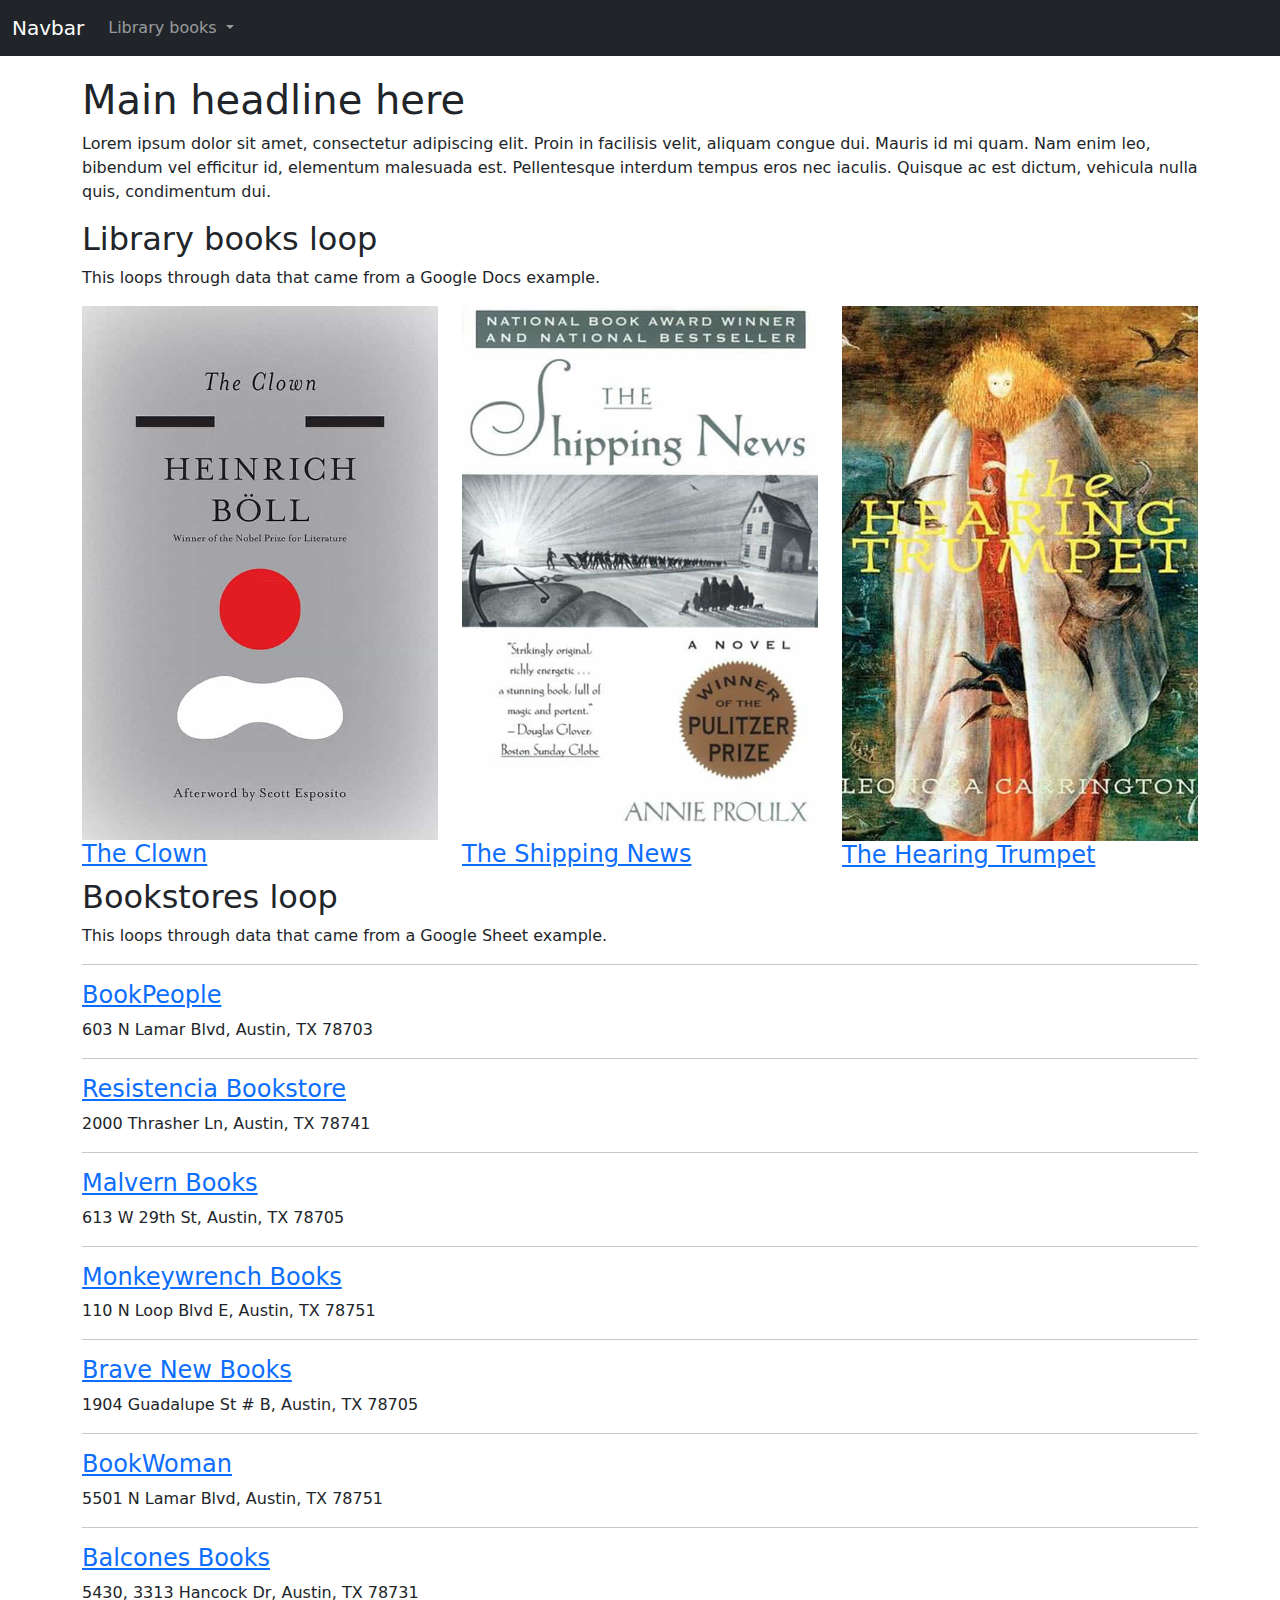
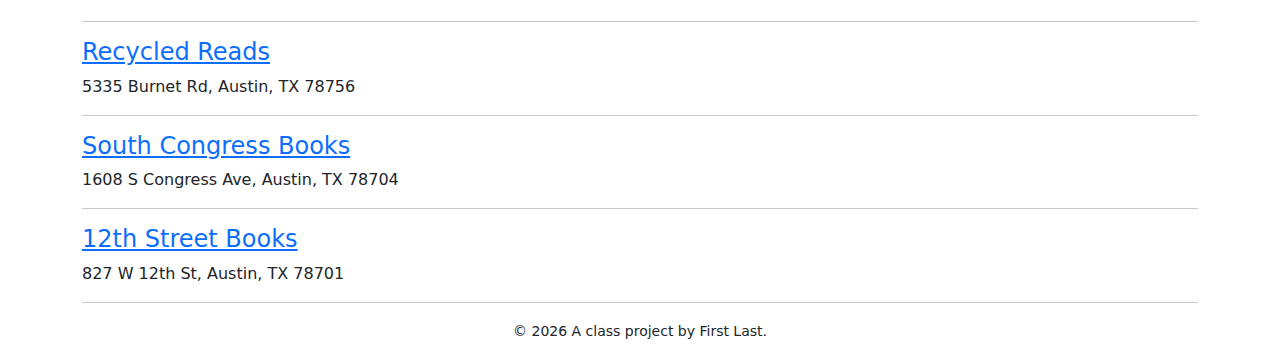
==== docs/index.html @ 7e427c2d "first commit" ====
<!doctype html>
<html lang="en">
  <!-- A Intro to Coding for Journalists class project -->
  <head>
    <title>Index page title</title>
    <meta name="description" content="The index search description for this page goes here.">
    <meta charset="utf-8">
    <meta http-equiv="X-UA-Compatible" content="IE=edge"/>
    <meta name="viewport" content="width=device-width, initial-scale=1, maximum-scale=1">
    <link rel="stylesheet" href="css/main.css">
  </head>
  <body>
    <nav class="navbar navbar-expand-lg navbar-dark bg-dark">
  <div class="container-fluid">
    <a class="navbar-brand" href="index.html">Navbar</a>
    <button class="navbar-toggler" type="button" data-bs-toggle="collapse" data-bs-target="#navbarNavDropdown" aria-controls="navbarNavDropdown" aria-expanded="false" aria-label="Toggle navigation">
      <span class="navbar-toggler-icon"></span>
    </button>
    <div class="collapse navbar-collapse" id="navbarNavDropdown">
      <ul class="navbar-nav">
        <li class="nav-item dropdown">
          <a class="nav-link dropdown-toggle" href="#" id="navbarDropdownMenuLink" role="button" data-bs-toggle="dropdown" aria-expanded="false">
            Library books
          </a>
          <ul class="dropdown-menu" aria-labelledby="navbarDropdownMenuLink">
            
            <li><a class="dropdown-item" href="books/the-clown.html">The Clown</a></li>
            
            <li><a class="dropdown-item" href="books/the-shipping-news.html">The Shipping News</a></li>
            
            <li><a class="dropdown-item" href="books/the-hearing-trumpet.html">The Hearing Trumpet</a></li>
            
          </ul>
        </li>
      </ul>
    </div>
  </div>
</nav>

    
<div class="container">
  <h1>Main headline here</h1>
  <p>Lorem ipsum dolor sit amet, consectetur adipiscing elit. Proin in facilisis velit, aliquam congue dui. Mauris id mi quam. Nam enim leo, bibendum vel efficitur id, elementum malesuada est. Pellentesque interdum tempus eros nec iaculis. Quisque ac est dictum, vehicula nulla quis, condimentum dui.</p>
  <h2>Library books loop</h2>
  <p>This loops through data that came from a Google Docs example.</p>
  <div class="row">
    
      <div class="col">
        <img src="img/the-clown.jpg" alt="" class="img-fluid">
        <h3><a href="books/the-clown.html">The Clown</a></h3>
      </div>
    
      <div class="col">
        <img src="img/the-shipping-news.jpg" alt="" class="img-fluid">
        <h3><a href="books/the-shipping-news.html">The Shipping News</a></h3>
      </div>
    
      <div class="col">
        <img src="img/the-hearing-trumpet.jpg" alt="" class="img-fluid">
        <h3><a href="books/the-hearing-trumpet.html">The Hearing Trumpet</a></h3>
      </div>
    
  </div>
  <h2>Bookstores loop</h2>
  <p>This loops through data that came from a Google Sheet example.</p>
  <hr>
  
    <h3><a href="https://www.bookpeople.com/" target="_blank">BookPeople</a></h3>
    <p>603 N Lamar Blvd, Austin, TX 78703</p>
    <hr>
  
    <h3><a href="https://www.resistenciabooks.com/" target="_blank">Resistencia Bookstore</a></h3>
    <p>2000 Thrasher Ln, Austin, TX 78741</p>
    <hr>
  
    <h3><a href="http://malvernbooks.com/" target="_blank">Malvern Books</a></h3>
    <p>613 W 29th St, Austin, TX 78705</p>
    <hr>
  
    <h3><a href="https://www.monkeywrenchbooks.org/" target="_blank">Monkeywrench Books</a></h3>
    <p>110 N Loop Blvd E, Austin, TX 78751</p>
    <hr>
  
    <h3><a href="https://www.facebook.com/bravenewbookstore/" target="_blank">Brave New Books</a></h3>
    <p>1904 Guadalupe St # B, Austin, TX 78705</p>
    <hr>
  
    <h3><a href="https://www.ebookwoman.com/" target="_blank">BookWoman</a></h3>
    <p>5501 N Lamar Blvd, Austin, TX 78751</p>
    <hr>
  
    <h3><a href="https://balconesbooks.com/" target="_blank">Balcones Books</a></h3>
    <p>5430, 3313 Hancock Dr, Austin, TX 78731</p>
    <hr>
  
    <h3><a href="http://library.austintexas.gov/recycled-reads" target="_blank">Recycled Reads</a></h3>
    <p>5335 Burnet Rd, Austin, TX 78756</p>
    <hr>
  
    <h3><a href="https://southcongressbooks.com/" target="_blank">South Congress Books</a></h3>
    <p>1608 S Congress Ave, Austin, TX 78704</p>
    <hr>
  
    <h3><a href="https://www.12thstreetbooks.com/" target="_blank">12th Street Books</a></h3>
    <p>827 W 12th St, Austin, TX 78701</p>
    <hr>
  
</div>


    <footer>
<p id="legal" class="center-block text-center">
  <small>&copy; <span class="copyright-year"></span>
  A class project by First Last.
</p>
</footer>


    <script src="js/jquery.js"></script>
    <script src="js/popper.js"></script>
    <script src="js/bootstrap.js"></script>
    <script src="js/scripts.js"></script>
  </body>
</html>
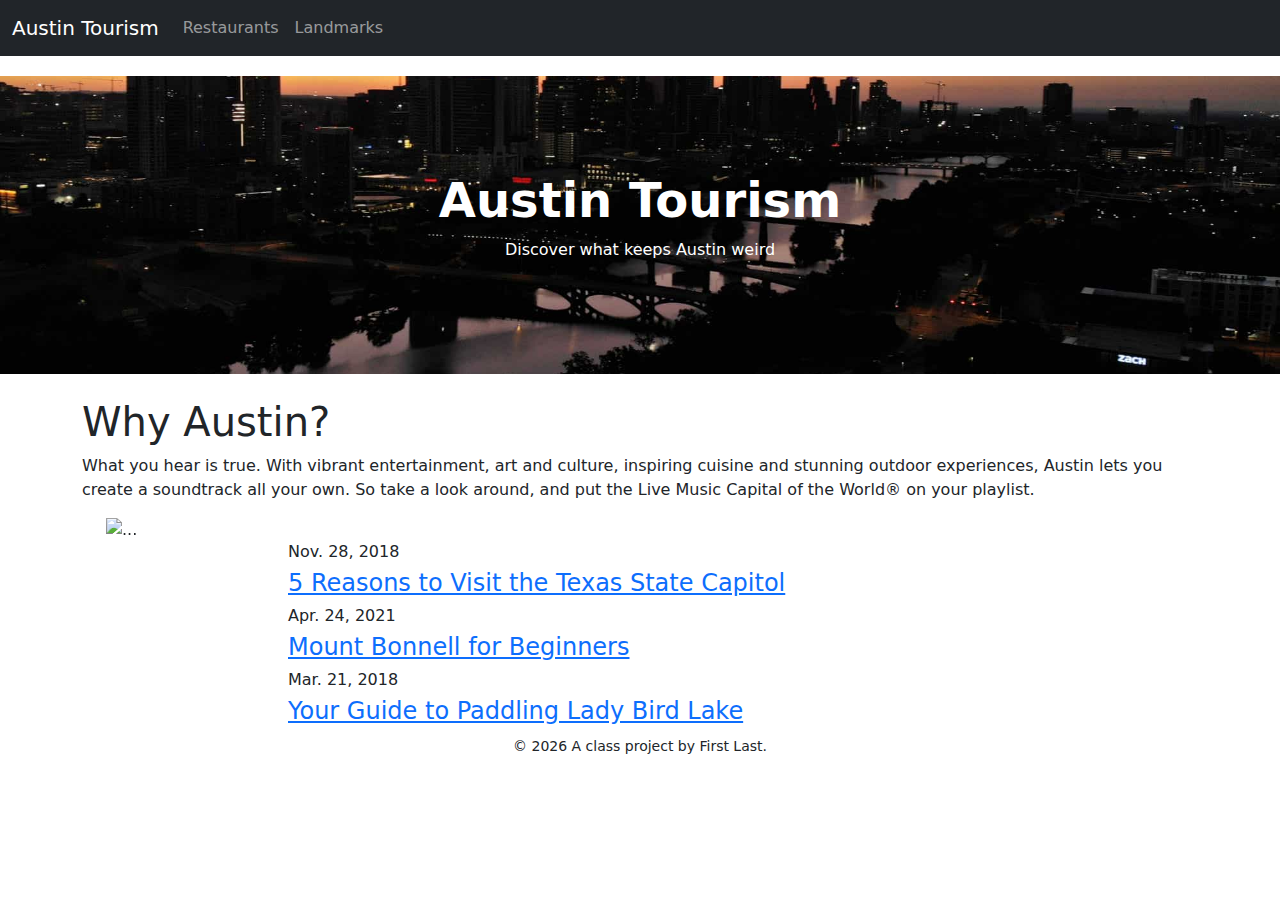
==== commit 944de5d4: "one of many commits" ====
--- a/docs/index.html
+++ b/docs/index.html
@@ -2,8 +2,8 @@
 <html lang="en">
   <!-- A Intro to Coding for Journalists class project -->
   <head>
-    <title>Index page title</title>
-    <meta name="description" content="The index search description for this page goes here.">
+    <title> Austin Tourism | Default title</title>
+    <meta name="description" content="Default description">
     <meta charset="utf-8">
     <meta http-equiv="X-UA-Compatible" content="IE=edge"/>
     <meta name="viewport" content="width=device-width, initial-scale=1, maximum-scale=1">
@@ -12,100 +12,104 @@
   <body>
     <nav class="navbar navbar-expand-lg navbar-dark bg-dark">
   <div class="container-fluid">
-    <a class="navbar-brand" href="index.html">Navbar</a>
+    <a class="navbar-brand" href="index.html">Austin Tourism</a>
     <button class="navbar-toggler" type="button" data-bs-toggle="collapse" data-bs-target="#navbarNavDropdown" aria-controls="navbarNavDropdown" aria-expanded="false" aria-label="Toggle navigation">
       <span class="navbar-toggler-icon"></span>
     </button>
     <div class="collapse navbar-collapse" id="navbarNavDropdown">
       <ul class="navbar-nav">
-        <li class="nav-item dropdown">
-          <a class="nav-link dropdown-toggle" href="#" id="navbarDropdownMenuLink" role="button" data-bs-toggle="dropdown" aria-expanded="false">
-            Library books
-          </a>
-          <ul class="dropdown-menu" aria-labelledby="navbarDropdownMenuLink">
-            
-            <li><a class="dropdown-item" href="books/the-clown.html">The Clown</a></li>
-            
-            <li><a class="dropdown-item" href="books/the-shipping-news.html">The Shipping News</a></li>
-            
-            <li><a class="dropdown-item" href="books/the-hearing-trumpet.html">The Hearing Trumpet</a></li>
-            
+        <li class="nav-item">
+           <a class="nav-link" href="restaurants.html">Restaurants</a>
+        </li>
+        <li class="nav-item">
+           <a class="nav-link" href="index-example.html">Landmarks</a>
+        </li>
           </ul>
         </li>
       </ul>
     </div>
   </div>
 </nav>
+    <div id="jumbo" class="p-5 mb-4 bg-light">
+  <div class="container-fluid py-5 text-center">
+    <h1 class="display-5 fw-bold">Austin Tourism</h1>
+    <p>Discover what keeps Austin weird </p>
+  </div>
+</div>
+    
 
     
 <div class="container">
-  <h1>Main headline here</h1>
-  <p>Lorem ipsum dolor sit amet, consectetur adipiscing elit. Proin in facilisis velit, aliquam congue dui. Mauris id mi quam. Nam enim leo, bibendum vel efficitur id, elementum malesuada est. Pellentesque interdum tempus eros nec iaculis. Quisque ac est dictum, vehicula nulla quis, condimentum dui.</p>
-  <h2>Library books loop</h2>
-  <p>This loops through data that came from a Google Docs example.</p>
-  <div class="row">
+  <div class= "row">
+    <div class= "col">
+ <h1>Why Austin?</h1>
+  <p>What you hear is true. With vibrant entertainment, art and culture, inspiring cuisine and stunning outdoor experiences, Austin lets you create a soundtrack all your own. So take a look around, and put the Live Music Capital of the World® on your playlist.</p>
+</div>
+
+<!--I have no idea what's wrong with this carousel, I've figured out that the images are sized width: 1200px; height:800px. At first I made a carousel njk but then was like why can't i just put the code directly in the index bc it will only be on the index.. -->
+<brk>
+<div class="container w-1200" >
+  <div id="carouselExampleCaptions" class="carousel slide" data-bs-ride="carousel">
+    <div class="carousel-indicators">
+      <button type="button" data-bs-target="#carouselExampleCaptions" data-bs-slide-to="0" class="active" aria-current="true" aria-label="Slide 1"></button>
+      <button type="button" data-bs-target="#carouselExampleCaptions" data-bs-slide-to="1" aria-label="Slide 2"></button>
+      <button type="button" data-bs-target="#carouselExampleCaptions" data-bs-slide-to="2" aria-label="Slide 3"></button>
+    </div>
+    <div class="carousel-inner">
+      <div class="carousel-item active">
+        <img src="img/lady-bird-lake.jpg" class="d-block w-1200" alt="...">
+        <div class="carousel-caption d-none d-md-block">
+          <h5>What's that Kraken?</h5>
+          <p>Some representative placeholder content for the first slide.</p>
+        </div>
+      </div>
+      <div class="carousel-item">
+        <img src="img/mount-bonnell.jpg" class="d-block w-1200" alt="...">
+        <div class="carousel-caption d-none d-md-block">
+          <h5>Second slide label</h5>
+          <p>Some representative placeholder content for the second slide.</p>
+        </div>
+      </div>
+      <div class="carousel-item">
+        <img src="img/texas-state-capitol;.jpg" class="d-block w-1200" alt="...">
+        <div class="carousel-caption d-none d-md-block">
+          <h5>Third slide label</h5>
+          <p>Some representative placeholder content for the third slide.</p>
+        </div>
+      </div>
+    </div>
+    <button class="carousel-control-prev" type="button" data-bs-target="#carouselExampleCaptions" data-bs-slide="prev">
+      <span class="carousel-control-prev-icon" aria-hidden="true"></span>
+      <span class="visually-hidden">Previous</span>
+    </button>
+    <button class="carousel-control-next" type="button" data-bs-target="#carouselExampleCaptions" data-bs-slide="next">
+      <span class="carousel-control-next-icon" aria-hidden="true"></span>
+      <span class="visually-hidden">Next</span>
+    </button>
+  </div>
+
+
+  <script src="https://cdn.jsdelivr.net/npm/bootstrap@5.1.3/dist/js/bootstrap.bundle.min.js" integrity="sha384-ka7Sk0Gln4gmtz2MlQnikT1wXgYsOg+OMhuP+IlRH9sENBO0LRn5q+8nbTov4+1p" crossorigin="anonymous"></script>
     
-      <div class="col">
-        <img src="img/the-clown.jpg" alt="" class="img-fluid">
-        <h3><a href="books/the-clown.html">The Clown</a></h3>
-      </div>
-    
-      <div class="col">
-        <img src="img/the-shipping-news.jpg" alt="" class="img-fluid">
-        <h3><a href="books/the-shipping-news.html">The Shipping News</a></h3>
-      </div>
-    
-      <div class="col">
-        <img src="img/the-hearing-trumpet.jpg" alt="" class="img-fluid">
-        <h3><a href="books/the-hearing-trumpet.html">The Hearing Trumpet</a></h3>
-      </div>
-    
-  </div>
-  <h2>Bookstores loop</h2>
-  <p>This loops through data that came from a Google Sheet example.</p>
-  <hr>
-  
-    <h3><a href="https://www.bookpeople.com/" target="_blank">BookPeople</a></h3>
-    <p>603 N Lamar Blvd, Austin, TX 78703</p>
-    <hr>
-  
-    <h3><a href="https://www.resistenciabooks.com/" target="_blank">Resistencia Bookstore</a></h3>
-    <p>2000 Thrasher Ln, Austin, TX 78741</p>
-    <hr>
-  
-    <h3><a href="http://malvernbooks.com/" target="_blank">Malvern Books</a></h3>
-    <p>613 W 29th St, Austin, TX 78705</p>
-    <hr>
-  
-    <h3><a href="https://www.monkeywrenchbooks.org/" target="_blank">Monkeywrench Books</a></h3>
-    <p>110 N Loop Blvd E, Austin, TX 78751</p>
-    <hr>
-  
-    <h3><a href="https://www.facebook.com/bravenewbookstore/" target="_blank">Brave New Books</a></h3>
-    <p>1904 Guadalupe St # B, Austin, TX 78705</p>
-    <hr>
-  
-    <h3><a href="https://www.ebookwoman.com/" target="_blank">BookWoman</a></h3>
-    <p>5501 N Lamar Blvd, Austin, TX 78751</p>
-    <hr>
-  
-    <h3><a href="https://balconesbooks.com/" target="_blank">Balcones Books</a></h3>
-    <p>5430, 3313 Hancock Dr, Austin, TX 78731</p>
-    <hr>
-  
-    <h3><a href="http://library.austintexas.gov/recycled-reads" target="_blank">Recycled Reads</a></h3>
-    <p>5335 Burnet Rd, Austin, TX 78756</p>
-    <hr>
-  
-    <h3><a href="https://southcongressbooks.com/" target="_blank">South Congress Books</a></h3>
-    <p>1608 S Congress Ave, Austin, TX 78704</p>
-    <hr>
-  
-    <h3><a href="https://www.12thstreetbooks.com/" target="_blank">12th Street Books</a></h3>
-    <p>827 W 12th St, Austin, TX 78701</p>
-    <hr>
-  
-</div>
+    <div class="row">
+       <div class="col-md-8 offset-2">
+       
+        <div>
+        <h6> Nov. 28, 2018 <h6>
+        <h3> <a href="blog/Texas State Capitol.html">5 Reasons to Visit the Texas State Capitol</a></h3>
+        
+        <div>
+        <h6> Apr. 24, 2021 <h6>
+        <h3> <a href="blog/Mount Bonnell.html">Mount Bonnell for Beginners</a></h3>
+        
+        <div>
+        <h6> Mar. 21, 2018 <h6>
+        <h3> <a href="blog/Lady Bird Lake.html">Your Guide to Paddling Lady Bird Lake</a></h3>
+        
+      <div>
+    <div>
+
+
 
 
     <footer>
--- a/docs/css/main.css
+++ b/docs/css/main.css
@@ -4,5 +4,12 @@
  * Copyright 2011-2021 The Bootstrap Authors
  * Copyright 2011-2021 Twitter, Inc.
  * Licensed under MIT (https://github.com/twbs/bootstrap/blob/main/LICENSE)
- */:root{--bs-blue:#0d6efd;--bs-indigo:#6610f2;--bs-purple:#6f42c1;--bs-pink:#d63384;--bs-red:#dc3545;--bs-orange:#fd7e14;--bs-yellow:#ffc107;--bs-green:#198754;--bs-teal:#20c997;--bs-cyan:#0dcaf0;--bs-white:#fff;--bs-gray:#6c757d;--bs-gray-dark:#343a40;--bs-gray-100:#f8f9fa;--bs-gray-200:#e9ecef;--bs-gray-300:#dee2e6;--bs-gray-400:#ced4da;--bs-gray-500:#adb5bd;--bs-gray-600:#6c757d;--bs-gray-700:#495057;--bs-gray-800:#343a40;--bs-gray-900:#212529;--bs-primary:#0d6efd;--bs-secondary:#6c757d;--bs-success:#198754;--bs-info:#0dcaf0;--bs-warning:#ffc107;--bs-danger:#dc3545;--bs-light:#f8f9fa;--bs-dark:#212529;--bs-primary-rgb:13,110,253;--bs-secondary-rgb:108,117,125;--bs-success-rgb:25,135,84;--bs-info-rgb:13,202,240;--bs-warning-rgb:255,193,7;--bs-danger-rgb:220,53,69;--bs-light-rgb:248,249,250;--bs-dark-rgb:33,37,41;--bs-white-rgb:255,255,255;--bs-black-rgb:0,0,0;--bs-body-color-rgb:33,37,41;--bs-body-bg-rgb:255,255,255;--bs-font-sans-serif:system-ui,-apple-system,"Segoe UI",Roboto,"Helvetica Neue",Arial,"Noto Sans","Liberation Sans",sans-serif,"Apple Color Emoji","Segoe UI Emoji","Segoe UI Symbol","Noto Color Emoji";--bs-font-monospace:SFMono-Regular,Menlo,Monaco,Consolas,"Liberation Mono","Courier New",monospace;--bs-gradient:linear-gradient(180deg,hsla(0,0%,100%,.15),hsla(0,0%,100%,0));--bs-body-font-family:var(--bs-font-sans-serif);--bs-body-font-size:1rem;--bs-body-font-weight:400;--bs-body-line-height:1.5;--bs-body-color:#212529;--bs-body-bg:#fff}*,:after,:before{box-sizing:border-box}@media (prefers-reduced-motion:no-preference){:root{scroll-behavior:smooth}}body{-webkit-text-size-adjust:100%;-webkit-tap-highlight-color:rgba(0,0,0,0);background-color:var(--bs-body-bg);color:var(--bs-body-color);font-family:var(--bs-body-font-family);font-size:var(--bs-body-font-size);font-weight:var(--bs-body-font-weight);line-height:var(--bs-body-line-height);margin:0;text-align:var(--bs-body-text-align)}hr{background-color:currentColor;border:0;color:inherit;margin:1rem 0;opacity:.25}hr:not([size]){height:1px}.h1,.h2,.h3,.h4,.h5,.h6,h1,h2,h3,h4,h5,h6{font-weight:500;line-height:1.2;margin-bottom:.5rem;margin-top:0}.h1,h1{font-size:calc(1.375rem + 1.5vw)}@media (min-width:1200px){.h1,h1{font-size:2.5rem}}.h2,h2{font-size:calc(1.325rem + .9vw)}@media (min-width:1200px){.h2,h2{font-size:2rem}}.h3,h3{font-size:calc(1.3rem + .6vw)}@media (min-width:1200px){.h3,h3{font-size:1.75rem}}.h4,h4{font-size:calc(1.275rem + .3vw)}@media (min-width:1200px){.h4,h4{font-size:1.5rem}}.h5,h5{font-size:1.25rem}.h6,h6{font-size:1rem}p{margin-bottom:1rem;margin-top:0}abbr[data-bs-original-title],abbr[title]{cursor:help;-webkit-text-decoration:underline dotted;-moz-text-decoration:underline dotted;text-decoration:underline dotted;-webkit-text-decoration-skip-ink:none;text-decoration-skip-ink:none}address{font-style:normal;line-height:inherit;margin-bottom:1rem}ol,ul{padding-left:2rem}dl,ol,ul{margin-bottom:1rem;margin-top:0}ol ol,ol ul,ul ol,ul ul{margin-bottom:0}dt{font-weight:700}dd{margin-bottom:.5rem;margin-left:0}blockquote{margin:0 0 1rem}b,strong{font-weight:bolder}.small,small{font-size:.875em}.mark,mark{background-color:#fcf8e3;padding:.2em}sub,sup{font-size:.75em;line-height:0;position:relative;vertical-align:baseline}sub{bottom:-.25em}sup{top:-.5em}a{color:#0d6efd;text-decoration:underline}a:hover{color:#0a58ca}a:not([href]):not([class]),a:not([href]):not([class]):hover{color:inherit;text-decoration:none}code,kbd,pre,samp{direction:ltr;font-family:var(--bs-font-monospace);font-size:1em;unicode-bidi:bidi-override}pre{display:block;font-size:.875em;margin-bottom:1rem;margin-top:0;overflow:auto}pre code{color:inherit;font-size:inherit;word-break:normal}code{word-wrap:break-word;color:#d63384;font-size:.875em}a>code{color:inherit}kbd{background-color:#212529;border-radius:.2rem;color:#fff;font-size:.875em;padding:.2rem .4rem}kbd kbd{font-size:1em;font-weight:700;padding:0}figure{margin:0 0 1rem}img,svg{vertical-align:middle}table{border-collapse:collapse;caption-side:bottom}caption{color:#6c757d;padding-bottom:.5rem;padding-top:.5rem;text-align:left}th{text-align:inherit;text-align:-webkit-match-parent}tbody,td,tfoot,th,thead,tr{border:0 solid;border-color:inherit}label{display:inline-block}button{border-radius:0}button:focus:not(:focus-visible){outline:0}button,input,optgroup,select,textarea{font-family:inherit;font-size:inherit;line-height:inherit;margin:0}button,select{text-transform:none}[role=button]{cursor:pointer}select{word-wrap:normal}select:disabled{opacity:1}[list]::-webkit-calendar-picker-indicator{display:none}[type=button],[type=reset],[type=submit],button{-webkit-appearance:button}[type=button]:not(:disabled),[type=reset]:not(:disabled),[type=submit]:not(:disabled),button:not(:disabled){cursor:pointer}::-moz-focus-inner{border-style:none;padding:0}textarea{resize:vertical}fieldset{border:0;margin:0;min-width:0;padding:0}legend{float:left;font-size:calc(1.275rem + .3vw);line-height:inherit;margin-bottom:.5rem;padding:0;width:100%}@media (min-width:1200px){legend{font-size:1.5rem}}legend+*{clear:left}::-webkit-datetime-edit-day-field,::-webkit-datetime-edit-fields-wrapper,::-webkit-datetime-edit-hour-field,::-webkit-datetime-edit-minute,::-webkit-datetime-edit-month-field,::-webkit-datetime-edit-text,::-webkit-datetime-edit-year-field{padding:0}::-webkit-inner-spin-button{height:auto}[type=search]{-webkit-appearance:textfield;outline-offset:-2px}::-webkit-search-decoration{-webkit-appearance:none}::-webkit-color-swatch-wrapper{padding:0}::file-selector-button{font:inherit}::-webkit-file-upload-button{-webkit-appearance:button;font:inherit}output{display:inline-block}iframe{border:0}summary{cursor:pointer;display:list-item}progress{vertical-align:baseline}[hidden]{display:none!important}.lead{font-size:1.25rem;font-weight:300}.display-1{font-size:calc(1.625rem + 4.5vw);font-weight:300;line-height:1.2}@media (min-width:1200px){.display-1{font-size:5rem}}.display-2{font-size:calc(1.575rem + 3.9vw);font-weight:300;line-height:1.2}@media (min-width:1200px){.display-2{font-size:4.5rem}}.display-3{font-size:calc(1.525rem + 3.3vw);font-weight:300;line-height:1.2}@media (min-width:1200px){.display-3{font-size:4rem}}.display-4{font-size:calc(1.475rem + 2.7vw);font-weight:300;line-height:1.2}@media (min-width:1200px){.display-4{font-size:3.5rem}}.display-5{font-size:calc(1.425rem + 2.1vw);font-weight:300;line-height:1.2}@media (min-width:1200px){.display-5{font-size:3rem}}.display-6{font-size:calc(1.375rem + 1.5vw);font-weight:300;line-height:1.2}@media (min-width:1200px){.display-6{font-size:2.5rem}}.list-inline,.list-unstyled{list-style:none;padding-left:0}.list-inline-item{display:inline-block}.list-inline-item:not(:last-child){margin-right:.5rem}.initialism{font-size:.875em;text-transform:uppercase}.blockquote{font-size:1.25rem;margin-bottom:1rem}.blockquote>:last-child{margin-bottom:0}.blockquote-footer{color:#6c757d;font-size:.875em;margin-bottom:1rem;margin-top:-1rem}.blockquote-footer:before{content:"— "}.img-fluid,.img-thumbnail{height:auto;max-width:100%}.img-thumbnail{background-color:#fff;border:1px solid #dee2e6;border-radius:.25rem;padding:.25rem}.figure{display:inline-block}.figure-img{line-height:1;margin-bottom:.5rem}.figure-caption{color:#6c757d;font-size:.875em}.container,.container-fluid,.container-lg,.container-md,.container-sm,.container-xl,.container-xxl{margin-left:auto;margin-right:auto;padding-left:var(--bs-gutter-x,.75rem);padding-right:var(--bs-gutter-x,.75rem);width:100%}@media (min-width:576px){.container,.container-sm{max-width:540px}}@media (min-width:768px){.container,.container-md,.container-sm{max-width:720px}}@media (min-width:992px){.container,.container-lg,.container-md,.container-sm{max-width:960px}}@media (min-width:1200px){.container,.container-lg,.container-md,.container-sm,.container-xl{max-width:1140px}}@media (min-width:1400px){.container,.container-lg,.container-md,.container-sm,.container-xl,.container-xxl{max-width:1320px}}.row{--bs-gutter-x:1.5rem;--bs-gutter-y:0;display:-webkit-flex;display:-ms-flexbox;display:flex;-webkit-flex-wrap:wrap;-ms-flex-wrap:wrap;flex-wrap:wrap;margin-left:calc(var(--bs-gutter-x)*-.5);margin-right:calc(var(--bs-gutter-x)*-.5);margin-top:calc(var(--bs-gutter-y)*-1)}.row>*{-ms-flex-negative:0;-webkit-flex-shrink:0;flex-shrink:0;margin-top:var(--bs-gutter-y);max-width:100%;padding-left:calc(var(--bs-gutter-x)*.5);padding-right:calc(var(--bs-gutter-x)*.5);width:100%}.col{-webkit-flex:1 0 0%;-ms-flex:1 0 0%;flex:1 0 0%}.row-cols-auto>*{width:auto}.row-cols-1>*,.row-cols-auto>*{-webkit-flex:0 0 auto;-ms-flex:0 0 auto;flex:0 0 auto}.row-cols-1>*{width:100%}.row-cols-2>*{width:50%}.row-cols-2>*,.row-cols-3>*{-webkit-flex:0 0 auto;-ms-flex:0 0 auto;flex:0 0 auto}.row-cols-3>*{width:33.3333333333%}.row-cols-4>*{width:25%}.row-cols-4>*,.row-cols-5>*{-webkit-flex:0 0 auto;-ms-flex:0 0 auto;flex:0 0 auto}.row-cols-5>*{width:20%}.row-cols-6>*{width:16.6666666667%}.col-auto,.row-cols-6>*{-webkit-flex:0 0 auto;-ms-flex:0 0 auto;flex:0 0 auto}.col-auto{width:auto}.col-1{width:8.33333333%}.col-1,.col-2{-webkit-flex:0 0 auto;-ms-flex:0 0 auto;flex:0 0 auto}.col-2{width:16.66666667%}.col-3{width:25%}.col-3,.col-4{-webkit-flex:0 0 auto;-ms-flex:0 0 auto;flex:0 0 auto}.col-4{width:33.33333333%}.col-5{width:41.66666667%}.col-5,.col-6{-webkit-flex:0 0 auto;-ms-flex:0 0 auto;flex:0 0 auto}.col-6{width:50%}.col-7{width:58.33333333%}.col-7,.col-8{-webkit-flex:0 0 auto;-ms-flex:0 0 auto;flex:0 0 auto}.col-8{width:66.66666667%}.col-9{width:75%}.col-10,.col-9{-webkit-flex:0 0 auto;-ms-flex:0 0 auto;flex:0 0 auto}.col-10{width:83.33333333%}.col-11{width:91.66666667%}.col-11,.col-12{-webkit-flex:0 0 auto;-ms-flex:0 0 auto;flex:0 0 auto}.col-12{width:100%}.offset-1{margin-left:8.33333333%}.offset-2{margin-left:16.66666667%}.offset-3{margin-left:25%}.offset-4{margin-left:33.33333333%}.offset-5{margin-left:41.66666667%}.offset-6{margin-left:50%}.offset-7{margin-left:58.33333333%}.offset-8{margin-left:66.66666667%}.offset-9{margin-left:75%}.offset-10{margin-left:83.33333333%}.offset-11{margin-left:91.66666667%}.g-0,.gx-0{--bs-gutter-x:0}.g-0,.gy-0{--bs-gutter-y:0}.g-1,.gx-1{--bs-gutter-x:0.25rem}.g-1,.gy-1{--bs-gutter-y:0.25rem}.g-2,.gx-2{--bs-gutter-x:0.5rem}.g-2,.gy-2{--bs-gutter-y:0.5rem}.g-3,.gx-3{--bs-gutter-x:1rem}.g-3,.gy-3{--bs-gutter-y:1rem}.g-4,.gx-4{--bs-gutter-x:1.5rem}.g-4,.gy-4{--bs-gutter-y:1.5rem}.g-5,.gx-5{--bs-gutter-x:3rem}.g-5,.gy-5{--bs-gutter-y:3rem}@media (min-width:576px){.col-sm{-webkit-flex:1 0 0%;-ms-flex:1 0 0%;flex:1 0 0%}.row-cols-sm-auto>*{width:auto}.row-cols-sm-1>*,.row-cols-sm-auto>*{-webkit-flex:0 0 auto;-ms-flex:0 0 auto;flex:0 0 auto}.row-cols-sm-1>*{width:100%}.row-cols-sm-2>*{width:50%}.row-cols-sm-2>*,.row-cols-sm-3>*{-webkit-flex:0 0 auto;-ms-flex:0 0 auto;flex:0 0 auto}.row-cols-sm-3>*{width:33.3333333333%}.row-cols-sm-4>*{width:25%}.row-cols-sm-4>*,.row-cols-sm-5>*{-webkit-flex:0 0 auto;-ms-flex:0 0 auto;flex:0 0 auto}.row-cols-sm-5>*{width:20%}.row-cols-sm-6>*{width:16.6666666667%}.col-sm-auto,.row-cols-sm-6>*{-webkit-flex:0 0 auto;-ms-flex:0 0 auto;flex:0 0 auto}.col-sm-auto{width:auto}.col-sm-1{width:8.33333333%}.col-sm-1,.col-sm-2{-webkit-flex:0 0 auto;-ms-flex:0 0 auto;flex:0 0 auto}.col-sm-2{width:16.66666667%}.col-sm-3{width:25%}.col-sm-3,.col-sm-4{-webkit-flex:0 0 auto;-ms-flex:0 0 auto;flex:0 0 auto}.col-sm-4{width:33.33333333%}.col-sm-5{width:41.66666667%}.col-sm-5,.col-sm-6{-webkit-flex:0 0 auto;-ms-flex:0 0 auto;flex:0 0 auto}.col-sm-6{width:50%}.col-sm-7{width:58.33333333%}.col-sm-7,.col-sm-8{-webkit-flex:0 0 auto;-ms-flex:0 0 auto;flex:0 0 auto}.col-sm-8{width:66.66666667%}.col-sm-9{width:75%}.col-sm-10,.col-sm-9{-webkit-flex:0 0 auto;-ms-flex:0 0 auto;flex:0 0 auto}.col-sm-10{width:83.33333333%}.col-sm-11{width:91.66666667%}.col-sm-11,.col-sm-12{-webkit-flex:0 0 auto;-ms-flex:0 0 auto;flex:0 0 auto}.col-sm-12{width:100%}.offset-sm-0{margin-left:0}.offset-sm-1{margin-left:8.33333333%}.offset-sm-2{margin-left:16.66666667%}.offset-sm-3{margin-left:25%}.offset-sm-4{margin-left:33.33333333%}.offset-sm-5{margin-left:41.66666667%}.offset-sm-6{margin-left:50%}.offset-sm-7{margin-left:58.33333333%}.offset-sm-8{margin-left:66.66666667%}.offset-sm-9{margin-left:75%}.offset-sm-10{margin-left:83.33333333%}.offset-sm-11{margin-left:91.66666667%}.g-sm-0,.gx-sm-0{--bs-gutter-x:0}.g-sm-0,.gy-sm-0{--bs-gutter-y:0}.g-sm-1,.gx-sm-1{--bs-gutter-x:0.25rem}.g-sm-1,.gy-sm-1{--bs-gutter-y:0.25rem}.g-sm-2,.gx-sm-2{--bs-gutter-x:0.5rem}.g-sm-2,.gy-sm-2{--bs-gutter-y:0.5rem}.g-sm-3,.gx-sm-3{--bs-gutter-x:1rem}.g-sm-3,.gy-sm-3{--bs-gutter-y:1rem}.g-sm-4,.gx-sm-4{--bs-gutter-x:1.5rem}.g-sm-4,.gy-sm-4{--bs-gutter-y:1.5rem}.g-sm-5,.gx-sm-5{--bs-gutter-x:3rem}.g-sm-5,.gy-sm-5{--bs-gutter-y:3rem}}@media (min-width:768px){.col-md{-webkit-flex:1 0 0%;-ms-flex:1 0 0%;flex:1 0 0%}.row-cols-md-auto>*{width:auto}.row-cols-md-1>*,.row-cols-md-auto>*{-webkit-flex:0 0 auto;-ms-flex:0 0 auto;flex:0 0 auto}.row-cols-md-1>*{width:100%}.row-cols-md-2>*{width:50%}.row-cols-md-2>*,.row-cols-md-3>*{-webkit-flex:0 0 auto;-ms-flex:0 0 auto;flex:0 0 auto}.row-cols-md-3>*{width:33.3333333333%}.row-cols-md-4>*{width:25%}.row-cols-md-4>*,.row-cols-md-5>*{-webkit-flex:0 0 auto;-ms-flex:0 0 auto;flex:0 0 auto}.row-cols-md-5>*{width:20%}.row-cols-md-6>*{width:16.6666666667%}.col-md-auto,.row-cols-md-6>*{-webkit-flex:0 0 auto;-ms-flex:0 0 auto;flex:0 0 auto}.col-md-auto{width:auto}.col-md-1{width:8.33333333%}.col-md-1,.col-md-2{-webkit-flex:0 0 auto;-ms-flex:0 0 auto;flex:0 0 auto}.col-md-2{width:16.66666667%}.col-md-3{width:25%}.col-md-3,.col-md-4{-webkit-flex:0 0 auto;-ms-flex:0 0 auto;flex:0 0 auto}.col-md-4{width:33.33333333%}.col-md-5{width:41.66666667%}.col-md-5,.col-md-6{-webkit-flex:0 0 auto;-ms-flex:0 0 auto;flex:0 0 auto}.col-md-6{width:50%}.col-md-7{width:58.33333333%}.col-md-7,.col-md-8{-webkit-flex:0 0 auto;-ms-flex:0 0 auto;flex:0 0 auto}.col-md-8{width:66.66666667%}.col-md-9{width:75%}.col-md-10,.col-md-9{-webkit-flex:0 0 auto;-ms-flex:0 0 auto;flex:0 0 auto}.col-md-10{width:83.33333333%}.col-md-11{width:91.66666667%}.col-md-11,.col-md-12{-webkit-flex:0 0 auto;-ms-flex:0 0 auto;flex:0 0 auto}.col-md-12{width:100%}.offset-md-0{margin-left:0}.offset-md-1{margin-left:8.33333333%}.offset-md-2{margin-left:16.66666667%}.offset-md-3{margin-left:25%}.offset-md-4{margin-left:33.33333333%}.offset-md-5{margin-left:41.66666667%}.offset-md-6{margin-left:50%}.offset-md-7{margin-left:58.33333333%}.offset-md-8{margin-left:66.66666667%}.offset-md-9{margin-left:75%}.offset-md-10{margin-left:83.33333333%}.offset-md-11{margin-left:91.66666667%}.g-md-0,.gx-md-0{--bs-gutter-x:0}.g-md-0,.gy-md-0{--bs-gutter-y:0}.g-md-1,.gx-md-1{--bs-gutter-x:0.25rem}.g-md-1,.gy-md-1{--bs-gutter-y:0.25rem}.g-md-2,.gx-md-2{--bs-gutter-x:0.5rem}.g-md-2,.gy-md-2{--bs-gutter-y:0.5rem}.g-md-3,.gx-md-3{--bs-gutter-x:1rem}.g-md-3,.gy-md-3{--bs-gutter-y:1rem}.g-md-4,.gx-md-4{--bs-gutter-x:1.5rem}.g-md-4,.gy-md-4{--bs-gutter-y:1.5rem}.g-md-5,.gx-md-5{--bs-gutter-x:3rem}.g-md-5,.gy-md-5{--bs-gutter-y:3rem}}@media (min-width:992px){.col-lg{-webkit-flex:1 0 0%;-ms-flex:1 0 0%;flex:1 0 0%}.row-cols-lg-auto>*{width:auto}.row-cols-lg-1>*,.row-cols-lg-auto>*{-webkit-flex:0 0 auto;-ms-flex:0 0 auto;flex:0 0 auto}.row-cols-lg-1>*{width:100%}.row-cols-lg-2>*{width:50%}.row-cols-lg-2>*,.row-cols-lg-3>*{-webkit-flex:0 0 auto;-ms-flex:0 0 auto;flex:0 0 auto}.row-cols-lg-3>*{width:33.3333333333%}.row-cols-lg-4>*{width:25%}.row-cols-lg-4>*,.row-cols-lg-5>*{-webkit-flex:0 0 auto;-ms-flex:0 0 auto;flex:0 0 auto}.row-cols-lg-5>*{width:20%}.row-cols-lg-6>*{width:16.6666666667%}.col-lg-auto,.row-cols-lg-6>*{-webkit-flex:0 0 auto;-ms-flex:0 0 auto;flex:0 0 auto}.col-lg-auto{width:auto}.col-lg-1{width:8.33333333%}.col-lg-1,.col-lg-2{-webkit-flex:0 0 auto;-ms-flex:0 0 auto;flex:0 0 auto}.col-lg-2{width:16.66666667%}.col-lg-3{width:25%}.col-lg-3,.col-lg-4{-webkit-flex:0 0 auto;-ms-flex:0 0 auto;flex:0 0 auto}.col-lg-4{width:33.33333333%}.col-lg-5{width:41.66666667%}.col-lg-5,.col-lg-6{-webkit-flex:0 0 auto;-ms-flex:0 0 auto;flex:0 0 auto}.col-lg-6{width:50%}.col-lg-7{width:58.33333333%}.col-lg-7,.col-lg-8{-webkit-flex:0 0 auto;-ms-flex:0 0 auto;flex:0 0 auto}.col-lg-8{width:66.66666667%}.col-lg-9{width:75%}.col-lg-10,.col-lg-9{-webkit-flex:0 0 auto;-ms-flex:0 0 auto;flex:0 0 auto}.col-lg-10{width:83.33333333%}.col-lg-11{width:91.66666667%}.col-lg-11,.col-lg-12{-webkit-flex:0 0 auto;-ms-flex:0 0 auto;flex:0 0 auto}.col-lg-12{width:100%}.offset-lg-0{margin-left:0}.offset-lg-1{margin-left:8.33333333%}.offset-lg-2{margin-left:16.66666667%}.offset-lg-3{margin-left:25%}.offset-lg-4{margin-left:33.33333333%}.offset-lg-5{margin-left:41.66666667%}.offset-lg-6{margin-left:50%}.offset-lg-7{margin-left:58.33333333%}.offset-lg-8{margin-left:66.66666667%}.offset-lg-9{margin-left:75%}.offset-lg-10{margin-left:83.33333333%}.offset-lg-11{margin-left:91.66666667%}.g-lg-0,.gx-lg-0{--bs-gutter-x:0}.g-lg-0,.gy-lg-0{--bs-gutter-y:0}.g-lg-1,.gx-lg-1{--bs-gutter-x:0.25rem}.g-lg-1,.gy-lg-1{--bs-gutter-y:0.25rem}.g-lg-2,.gx-lg-2{--bs-gutter-x:0.5rem}.g-lg-2,.gy-lg-2{--bs-gutter-y:0.5rem}.g-lg-3,.gx-lg-3{--bs-gutter-x:1rem}.g-lg-3,.gy-lg-3{--bs-gutter-y:1rem}.g-lg-4,.gx-lg-4{--bs-gutter-x:1.5rem}.g-lg-4,.gy-lg-4{--bs-gutter-y:1.5rem}.g-lg-5,.gx-lg-5{--bs-gutter-x:3rem}.g-lg-5,.gy-lg-5{--bs-gutter-y:3rem}}@media (min-width:1200px){.col-xl{-webkit-flex:1 0 0%;-ms-flex:1 0 0%;flex:1 0 0%}.row-cols-xl-auto>*{width:auto}.row-cols-xl-1>*,.row-cols-xl-auto>*{-webkit-flex:0 0 auto;-ms-flex:0 0 auto;flex:0 0 auto}.row-cols-xl-1>*{width:100%}.row-cols-xl-2>*{width:50%}.row-cols-xl-2>*,.row-cols-xl-3>*{-webkit-flex:0 0 auto;-ms-flex:0 0 auto;flex:0 0 auto}.row-cols-xl-3>*{width:33.3333333333%}.row-cols-xl-4>*{width:25%}.row-cols-xl-4>*,.row-cols-xl-5>*{-webkit-flex:0 0 auto;-ms-flex:0 0 auto;flex:0 0 auto}.row-cols-xl-5>*{width:20%}.row-cols-xl-6>*{width:16.6666666667%}.col-xl-auto,.row-cols-xl-6>*{-webkit-flex:0 0 auto;-ms-flex:0 0 auto;flex:0 0 auto}.col-xl-auto{width:auto}.col-xl-1{width:8.33333333%}.col-xl-1,.col-xl-2{-webkit-flex:0 0 auto;-ms-flex:0 0 auto;flex:0 0 auto}.col-xl-2{width:16.66666667%}.col-xl-3{width:25%}.col-xl-3,.col-xl-4{-webkit-flex:0 0 auto;-ms-flex:0 0 auto;flex:0 0 auto}.col-xl-4{width:33.33333333%}.col-xl-5{width:41.66666667%}.col-xl-5,.col-xl-6{-webkit-flex:0 0 auto;-ms-flex:0 0 auto;flex:0 0 auto}.col-xl-6{width:50%}.col-xl-7{width:58.33333333%}.col-xl-7,.col-xl-8{-webkit-flex:0 0 auto;-ms-flex:0 0 auto;flex:0 0 auto}.col-xl-8{width:66.66666667%}.col-xl-9{width:75%}.col-xl-10,.col-xl-9{-webkit-flex:0 0 auto;-ms-flex:0 0 auto;flex:0 0 auto}.col-xl-10{width:83.33333333%}.col-xl-11{width:91.66666667%}.col-xl-11,.col-xl-12{-webkit-flex:0 0 auto;-ms-flex:0 0 auto;flex:0 0 auto}.col-xl-12{width:100%}.offset-xl-0{margin-left:0}.offset-xl-1{margin-left:8.33333333%}.offset-xl-2{margin-left:16.66666667%}.offset-xl-3{margin-left:25%}.offset-xl-4{margin-left:33.33333333%}.offset-xl-5{margin-left:41.66666667%}.offset-xl-6{margin-left:50%}.offset-xl-7{margin-left:58.33333333%}.offset-xl-8{margin-left:66.66666667%}.offset-xl-9{margin-left:75%}.offset-xl-10{margin-left:83.33333333%}.offset-xl-11{margin-left:91.66666667%}.g-xl-0,.gx-xl-0{--bs-gutter-x:0}.g-xl-0,.gy-xl-0{--bs-gutter-y:0}.g-xl-1,.gx-xl-1{--bs-gutter-x:0.25rem}.g-xl-1,.gy-xl-1{--bs-gutter-y:0.25rem}.g-xl-2,.gx-xl-2{--bs-gutter-x:0.5rem}.g-xl-2,.gy-xl-2{--bs-gutter-y:0.5rem}.g-xl-3,.gx-xl-3{--bs-gutter-x:1rem}.g-xl-3,.gy-xl-3{--bs-gutter-y:1rem}.g-xl-4,.gx-xl-4{--bs-gutter-x:1.5rem}.g-xl-4,.gy-xl-4{--bs-gutter-y:1.5rem}.g-xl-5,.gx-xl-5{--bs-gutter-x:3rem}.g-xl-5,.gy-xl-5{--bs-gutter-y:3rem}}@media (min-width:1400px){.col-xxl{-webkit-flex:1 0 0%;-ms-flex:1 0 0%;flex:1 0 0%}.row-cols-xxl-auto>*{width:auto}.row-cols-xxl-1>*,.row-cols-xxl-auto>*{-webkit-flex:0 0 auto;-ms-flex:0 0 auto;flex:0 0 auto}.row-cols-xxl-1>*{width:100%}.row-cols-xxl-2>*{width:50%}.row-cols-xxl-2>*,.row-cols-xxl-3>*{-webkit-flex:0 0 auto;-ms-flex:0 0 auto;flex:0 0 auto}.row-cols-xxl-3>*{width:33.3333333333%}.row-cols-xxl-4>*{width:25%}.row-cols-xxl-4>*,.row-cols-xxl-5>*{-webkit-flex:0 0 auto;-ms-flex:0 0 auto;flex:0 0 auto}.row-cols-xxl-5>*{width:20%}.row-cols-xxl-6>*{width:16.6666666667%}.col-xxl-auto,.row-cols-xxl-6>*{-webkit-flex:0 0 auto;-ms-flex:0 0 auto;flex:0 0 auto}.col-xxl-auto{width:auto}.col-xxl-1{width:8.33333333%}.col-xxl-1,.col-xxl-2{-webkit-flex:0 0 auto;-ms-flex:0 0 auto;flex:0 0 auto}.col-xxl-2{width:16.66666667%}.col-xxl-3{width:25%}.col-xxl-3,.col-xxl-4{-webkit-flex:0 0 auto;-ms-flex:0 0 auto;flex:0 0 auto}.col-xxl-4{width:33.33333333%}.col-xxl-5{width:41.66666667%}.col-xxl-5,.col-xxl-6{-webkit-flex:0 0 auto;-ms-flex:0 0 auto;flex:0 0 auto}.col-xxl-6{width:50%}.col-xxl-7{width:58.33333333%}.col-xxl-7,.col-xxl-8{-webkit-flex:0 0 auto;-ms-flex:0 0 auto;flex:0 0 auto}.col-xxl-8{width:66.66666667%}.col-xxl-9{width:75%}.col-xxl-10,.col-xxl-9{-webkit-flex:0 0 auto;-ms-flex:0 0 auto;flex:0 0 auto}.col-xxl-10{width:83.33333333%}.col-xxl-11{width:91.66666667%}.col-xxl-11,.col-xxl-12{-webkit-flex:0 0 auto;-ms-flex:0 0 auto;flex:0 0 auto}.col-xxl-12{width:100%}.offset-xxl-0{margin-left:0}.offset-xxl-1{margin-left:8.33333333%}.offset-xxl-2{margin-left:16.66666667%}.offset-xxl-3{margin-left:25%}.offset-xxl-4{margin-left:33.33333333%}.offset-xxl-5{margin-left:41.66666667%}.offset-xxl-6{margin-left:50%}.offset-xxl-7{margin-left:58.33333333%}.offset-xxl-8{margin-left:66.66666667%}.offset-xxl-9{margin-left:75%}.offset-xxl-10{margin-left:83.33333333%}.offset-xxl-11{margin-left:91.66666667%}.g-xxl-0,.gx-xxl-0{--bs-gutter-x:0}.g-xxl-0,.gy-xxl-0{--bs-gutter-y:0}.g-xxl-1,.gx-xxl-1{--bs-gutter-x:0.25rem}.g-xxl-1,.gy-xxl-1{--bs-gutter-y:0.25rem}.g-xxl-2,.gx-xxl-2{--bs-gutter-x:0.5rem}.g-xxl-2,.gy-xxl-2{--bs-gutter-y:0.5rem}.g-xxl-3,.gx-xxl-3{--bs-gutter-x:1rem}.g-xxl-3,.gy-xxl-3{--bs-gutter-y:1rem}.g-xxl-4,.gx-xxl-4{--bs-gutter-x:1.5rem}.g-xxl-4,.gy-xxl-4{--bs-gutter-y:1.5rem}.g-xxl-5,.gx-xxl-5{--bs-gutter-x:3rem}.g-xxl-5,.gy-xxl-5{--bs-gutter-y:3rem}}.table{--bs-table-bg:transparent;--bs-table-accent-bg:transparent;--bs-table-striped-color:#212529;--bs-table-striped-bg:rgba(0,0,0,.05);--bs-table-active-color:#212529;--bs-table-active-bg:rgba(0,0,0,.1);--bs-table-hover-color:#212529;--bs-table-hover-bg:rgba(0,0,0,.075);border-color:#dee2e6;color:#212529;margin-bottom:1rem;vertical-align:top;width:100%}.table>:not(caption)>*>*{background-color:var(--bs-table-bg);border-bottom-width:1px;box-shadow:inset 0 0 0 9999px var(--bs-table-accent-bg);padding:.5rem}.table>tbody{vertical-align:inherit}.table>thead{vertical-align:bottom}.table>:not(:first-child){border-top:2px solid}.caption-top{caption-side:top}.table-sm>:not(caption)>*>*{padding:.25rem}.table-bordered>:not(caption)>*{border-width:1px 0}.table-bordered>:not(caption)>*>*{border-width:0 1px}.table-borderless>:not(caption)>*>*{border-bottom-width:0}.table-borderless>:not(:first-child){border-top-width:0}.table-striped>tbody>tr:nth-of-type(odd)>*{--bs-table-accent-bg:var(--bs-table-striped-bg);color:var(--bs-table-striped-color)}.table-active{--bs-table-accent-bg:var(--bs-table-active-bg);color:var(--bs-table-active-color)}.table-hover>tbody>tr:hover>*{--bs-table-accent-bg:var(--bs-table-hover-bg);color:var(--bs-table-hover-color)}.table-primary{--bs-table-bg:#cfe2ff;--bs-table-striped-bg:#c5d7f2;--bs-table-striped-color:#000;--bs-table-active-bg:#bacbe6;--bs-table-active-color:#000;--bs-table-hover-bg:#bfd1ec;--bs-table-hover-color:#000;border-color:#bacbe6;color:#000}.table-secondary{--bs-table-bg:#e2e3e5;--bs-table-striped-bg:#d7d8da;--bs-table-striped-color:#000;--bs-table-active-bg:#cbccce;--bs-table-active-color:#000;--bs-table-hover-bg:#d1d2d4;--bs-table-hover-color:#000;border-color:#cbccce;color:#000}.table-success{--bs-table-bg:#d1e7dd;--bs-table-striped-bg:#c7dbd2;--bs-table-striped-color:#000;--bs-table-active-bg:#bcd0c7;--bs-table-active-color:#000;--bs-table-hover-bg:#c1d6cc;--bs-table-hover-color:#000;border-color:#bcd0c7;color:#000}.table-info{--bs-table-bg:#cff4fc;--bs-table-striped-bg:#c5e8ef;--bs-table-striped-color:#000;--bs-table-active-bg:#badce3;--bs-table-active-color:#000;--bs-table-hover-bg:#bfe2e9;--bs-table-hover-color:#000;border-color:#badce3;color:#000}.table-warning{--bs-table-bg:#fff3cd;--bs-table-striped-bg:#f2e7c3;--bs-table-striped-color:#000;--bs-table-active-bg:#e6dbb9;--bs-table-active-color:#000;--bs-table-hover-bg:#ece1be;--bs-table-hover-color:#000;border-color:#e6dbb9;color:#000}.table-danger{--bs-table-bg:#f8d7da;--bs-table-striped-bg:#eccccf;--bs-table-striped-color:#000;--bs-table-active-bg:#dfc2c4;--bs-table-active-color:#000;--bs-table-hover-bg:#e5c7ca;--bs-table-hover-color:#000;border-color:#dfc2c4;color:#000}.table-light{--bs-table-bg:#f8f9fa;--bs-table-striped-bg:#ecedee;--bs-table-striped-color:#000;--bs-table-active-bg:#dfe0e1;--bs-table-active-color:#000;--bs-table-hover-bg:#e5e6e7;--bs-table-hover-color:#000;border-color:#dfe0e1;color:#000}.table-dark{--bs-table-bg:#212529;--bs-table-striped-bg:#2c3034;--bs-table-striped-color:#fff;--bs-table-active-bg:#373b3e;--bs-table-active-color:#fff;--bs-table-hover-bg:#323539;--bs-table-hover-color:#fff;border-color:#373b3e;color:#fff}.table-responsive{-webkit-overflow-scrolling:touch;overflow-x:auto}@media (max-width:575.98px){.table-responsive-sm{-webkit-overflow-scrolling:touch;overflow-x:auto}}@media (max-width:767.98px){.table-responsive-md{-webkit-overflow-scrolling:touch;overflow-x:auto}}@media (max-width:991.98px){.table-responsive-lg{-webkit-overflow-scrolling:touch;overflow-x:auto}}@media (max-width:1199.98px){.table-responsive-xl{-webkit-overflow-scrolling:touch;overflow-x:auto}}@media (max-width:1399.98px){.table-responsive-xxl{-webkit-overflow-scrolling:touch;overflow-x:auto}}.form-label{margin-bottom:.5rem}.col-form-label{font-size:inherit;line-height:1.5;margin-bottom:0;padding-bottom:calc(.375rem + 1px);padding-top:calc(.375rem + 1px)}.col-form-label-lg{font-size:1.25rem;padding-bottom:calc(.5rem + 1px);padding-top:calc(.5rem + 1px)}.col-form-label-sm{font-size:.875rem;padding-bottom:calc(.25rem + 1px);padding-top:calc(.25rem + 1px)}.form-text{color:#6c757d;font-size:.875em;margin-top:.25rem}.form-control{-webkit-appearance:none;-moz-appearance:none;appearance:none;background-clip:padding-box;background-color:#fff;border:1px solid #ced4da;border-radius:.25rem;color:#212529;display:block;font-size:1rem;font-weight:400;line-height:1.5;padding:.375rem .75rem;transition:border-color .15s ease-in-out,box-shadow .15s ease-in-out;width:100%}@media (prefers-reduced-motion:reduce){.form-control{transition:none}}.form-control[type=file]{overflow:hidden}.form-control[type=file]:not(:disabled):not([readonly]){cursor:pointer}.form-control:focus{background-color:#fff;border-color:#86b7fe;box-shadow:0 0 0 .25rem rgba(13,110,253,.25);color:#212529;outline:0}.form-control::-webkit-date-and-time-value{height:1.5em}.form-control::-webkit-input-placeholder{color:#6c757d;opacity:1}.form-control::-moz-placeholder{color:#6c757d;opacity:1}.form-control:-ms-input-placeholder{color:#6c757d;opacity:1}.form-control::-ms-input-placeholder{color:#6c757d;opacity:1}.form-control::placeholder{color:#6c757d;opacity:1}.form-control:disabled,.form-control[readonly]{background-color:#e9ecef;opacity:1}.form-control::file-selector-button{-webkit-margin-end:.75rem;-moz-margin-end:.75rem;background-color:#e9ecef;border:0 solid;border-color:inherit;border-inline-end-width:1px;border-radius:0;color:#212529;margin:-.375rem -.75rem;margin-inline-end:.75rem;padding:.375rem .75rem;pointer-events:none;transition:color .15s ease-in-out,background-color .15s ease-in-out,border-color .15s ease-in-out,box-shadow .15s ease-in-out}@media (prefers-reduced-motion:reduce){.form-control::-webkit-file-upload-button{-webkit-transition:none;transition:none}.form-control::file-selector-button{transition:none}}.form-control:hover:not(:disabled):not([readonly])::file-selector-button{background-color:#dde0e3}.form-control::-webkit-file-upload-button{-webkit-margin-end:.75rem;background-color:#e9ecef;border:0 solid;border-color:inherit;border-inline-end-width:1px;border-radius:0;color:#212529;margin:-.375rem -.75rem;margin-inline-end:.75rem;padding:.375rem .75rem;pointer-events:none;-webkit-transition:color .15s ease-in-out,background-color .15s ease-in-out,border-color .15s ease-in-out,box-shadow .15s ease-in-out;transition:color .15s ease-in-out,background-color .15s ease-in-out,border-color .15s ease-in-out,box-shadow .15s ease-in-out}@media (prefers-reduced-motion:reduce){.form-control::-webkit-file-upload-button{-webkit-transition:none;transition:none}}.form-control:hover:not(:disabled):not([readonly])::-webkit-file-upload-button{background-color:#dde0e3}.form-control-plaintext{background-color:transparent;border:solid transparent;border-width:1px 0;color:#212529;display:block;line-height:1.5;margin-bottom:0;padding:.375rem 0;width:100%}.form-control-plaintext.form-control-lg,.form-control-plaintext.form-control-sm{padding-left:0;padding-right:0}.form-control-sm{border-radius:.2rem;font-size:.875rem;min-height:calc(1.5em + .5rem + 2px);padding:.25rem .5rem}.form-control-sm::file-selector-button{-webkit-margin-end:.5rem;-moz-margin-end:.5rem;margin:-.25rem -.5rem;margin-inline-end:.5rem;padding:.25rem .5rem}.form-control-sm::-webkit-file-upload-button{-webkit-margin-end:.5rem;margin:-.25rem -.5rem;margin-inline-end:.5rem;padding:.25rem .5rem}.form-control-lg{border-radius:.3rem;font-size:1.25rem;min-height:calc(1.5em + 1rem + 2px);padding:.5rem 1rem}.form-control-lg::file-selector-button{-webkit-margin-end:1rem;-moz-margin-end:1rem;margin:-.5rem -1rem;margin-inline-end:1rem;padding:.5rem 1rem}.form-control-lg::-webkit-file-upload-button{-webkit-margin-end:1rem;margin:-.5rem -1rem;margin-inline-end:1rem;padding:.5rem 1rem}textarea.form-control{min-height:calc(1.5em + .75rem + 2px)}textarea.form-control-sm{min-height:calc(1.5em + .5rem + 2px)}textarea.form-control-lg{min-height:calc(1.5em + 1rem + 2px)}.form-control-color{height:auto;padding:.375rem;width:3rem}.form-control-color:not(:disabled):not([readonly]){cursor:pointer}.form-control-color::-moz-color-swatch{border-radius:.25rem;height:1.5em}.form-control-color::-webkit-color-swatch{border-radius:.25rem;height:1.5em}.form-select{-moz-padding-start:calc(.75rem - 3px);-webkit-appearance:none;-moz-appearance:none;appearance:none;background-color:#fff;background-image:url("data:image/svg+xml;charset=utf-8,%3Csvg xmlns='http://www.w3.org/2000/svg' viewBox='0 0 16 16'%3E%3Cpath fill='none' stroke='%23343a40' stroke-linecap='round' stroke-linejoin='round' stroke-width='2' d='m2 5 6 6 6-6'/%3E%3C/svg%3E");background-position:right .75rem center;background-repeat:no-repeat;background-size:16px 12px;border:1px solid #ced4da;border-radius:.25rem;color:#212529;display:block;font-size:1rem;font-weight:400;line-height:1.5;padding:.375rem 2.25rem .375rem .75rem;transition:border-color .15s ease-in-out,box-shadow .15s ease-in-out;width:100%}@media (prefers-reduced-motion:reduce){.form-select{transition:none}}.form-select:focus{border-color:#86b7fe;box-shadow:0 0 0 .25rem rgba(13,110,253,.25);outline:0}.form-select[multiple],.form-select[size]:not([size="1"]){background-image:none;padding-right:.75rem}.form-select:disabled{background-color:#e9ecef}.form-select:-moz-focusring{color:transparent;text-shadow:0 0 0 #212529}.form-select-sm{border-radius:.2rem;font-size:.875rem;padding-bottom:.25rem;padding-left:.5rem;padding-top:.25rem}.form-select-lg{border-radius:.3rem;font-size:1.25rem;padding-bottom:.5rem;padding-left:1rem;padding-top:.5rem}.form-check{display:block;margin-bottom:.125rem;min-height:1.5rem;padding-left:1.5em}.form-check .form-check-input{float:left;margin-left:-1.5em}.form-check-input{-webkit-print-color-adjust:exact;-webkit-appearance:none;-moz-appearance:none;appearance:none;background-color:#fff;background-position:50%;background-repeat:no-repeat;background-size:contain;border:1px solid rgba(0,0,0,.25);color-adjust:exact;height:1em;margin-top:.25em;vertical-align:top;width:1em}.form-check-input[type=checkbox]{border-radius:.25em}.form-check-input[type=radio]{border-radius:50%}.form-check-input:active{-webkit-filter:brightness(90%);filter:brightness(90%)}.form-check-input:focus{border-color:#86b7fe;box-shadow:0 0 0 .25rem rgba(13,110,253,.25);outline:0}.form-check-input:checked{background-color:#0d6efd;border-color:#0d6efd}.form-check-input:checked[type=checkbox]{background-image:url("data:image/svg+xml;charset=utf-8,%3Csvg xmlns='http://www.w3.org/2000/svg' viewBox='0 0 20 20'%3E%3Cpath fill='none' stroke='%23fff' stroke-linecap='round' stroke-linejoin='round' stroke-width='3' d='m6 10 3 3 6-6'/%3E%3C/svg%3E")}.form-check-input:checked[type=radio]{background-image:url("data:image/svg+xml;charset=utf-8,%3Csvg xmlns='http://www.w3.org/2000/svg' viewBox='-4 -4 8 8'%3E%3Ccircle r='2' fill='%23fff'/%3E%3C/svg%3E")}.form-check-input[type=checkbox]:indeterminate{background-color:#0d6efd;background-image:url("data:image/svg+xml;charset=utf-8,%3Csvg xmlns='http://www.w3.org/2000/svg' viewBox='0 0 20 20'%3E%3Cpath fill='none' stroke='%23fff' stroke-linecap='round' stroke-linejoin='round' stroke-width='3' d='M6 10h8'/%3E%3C/svg%3E");border-color:#0d6efd}.form-check-input:disabled{-webkit-filter:none;filter:none;opacity:.5;pointer-events:none}.form-check-input:disabled~.form-check-label,.form-check-input[disabled]~.form-check-label{opacity:.5}.form-switch{padding-left:2.5em}.form-switch .form-check-input{background-image:url("data:image/svg+xml;charset=utf-8,%3Csvg xmlns='http://www.w3.org/2000/svg' viewBox='-4 -4 8 8'%3E%3Ccircle r='3' fill='rgba(0, 0, 0, 0.25)'/%3E%3C/svg%3E");background-position:0;border-radius:2em;margin-left:-2.5em;transition:background-position .15s ease-in-out;width:2em}@media (prefers-reduced-motion:reduce){.form-switch .form-check-input{transition:none}}.form-switch .form-check-input:focus{background-image:url("data:image/svg+xml;charset=utf-8,%3Csvg xmlns='http://www.w3.org/2000/svg' viewBox='-4 -4 8 8'%3E%3Ccircle r='3' fill='%2386b7fe'/%3E%3C/svg%3E")}.form-switch .form-check-input:checked{background-image:url("data:image/svg+xml;charset=utf-8,%3Csvg xmlns='http://www.w3.org/2000/svg' viewBox='-4 -4 8 8'%3E%3Ccircle r='3' fill='%23fff'/%3E%3C/svg%3E");background-position:100%}.form-check-inline{display:inline-block;margin-right:1rem}.btn-check{clip:rect(0,0,0,0);pointer-events:none;position:absolute}.btn-check:disabled+.btn,.btn-check[disabled]+.btn{-webkit-filter:none;filter:none;opacity:.65;pointer-events:none}.form-range{-webkit-appearance:none;-moz-appearance:none;appearance:none;background-color:transparent;height:1.5rem;padding:0;width:100%}.form-range:focus{outline:0}.form-range:focus::-webkit-slider-thumb{box-shadow:0 0 0 1px #fff,0 0 0 .25rem rgba(13,110,253,.25)}.form-range:focus::-moz-range-thumb{box-shadow:0 0 0 1px #fff,0 0 0 .25rem rgba(13,110,253,.25)}.form-range::-moz-focus-outer{border:0}.form-range::-webkit-slider-thumb{-webkit-appearance:none;appearance:none;background-color:#0d6efd;border:0;border-radius:1rem;height:1rem;margin-top:-.25rem;-webkit-transition:background-color .15s ease-in-out,border-color .15s ease-in-out,box-shadow .15s ease-in-out;transition:background-color .15s ease-in-out,border-color .15s ease-in-out,box-shadow .15s ease-in-out;width:1rem}@media (prefers-reduced-motion:reduce){.form-range::-webkit-slider-thumb{-webkit-transition:none;transition:none}}.form-range::-webkit-slider-thumb:active{background-color:#b6d4fe}.form-range::-webkit-slider-runnable-track{background-color:#dee2e6;border-color:transparent;border-radius:1rem;color:transparent;cursor:pointer;height:.5rem;width:100%}.form-range::-moz-range-thumb{-moz-appearance:none;appearance:none;background-color:#0d6efd;border:0;border-radius:1rem;height:1rem;-moz-transition:background-color .15s ease-in-out,border-color .15s ease-in-out,box-shadow .15s ease-in-out;transition:background-color .15s ease-in-out,border-color .15s ease-in-out,box-shadow .15s ease-in-out;width:1rem}@media (prefers-reduced-motion:reduce){.form-range::-moz-range-thumb{-moz-transition:none;transition:none}}.form-range::-moz-range-thumb:active{background-color:#b6d4fe}.form-range::-moz-range-track{background-color:#dee2e6;border-color:transparent;border-radius:1rem;color:transparent;cursor:pointer;height:.5rem;width:100%}.form-range:disabled{pointer-events:none}.form-range:disabled::-webkit-slider-thumb{background-color:#adb5bd}.form-range:disabled::-moz-range-thumb{background-color:#adb5bd}.form-floating{position:relative}.form-floating>.form-control,.form-floating>.form-select{height:calc(3.5rem + 2px);line-height:1.25}.form-floating>label{border:1px solid transparent;height:100%;left:0;padding:1rem .75rem;pointer-events:none;position:absolute;top:0;-webkit-transform-origin:0 0;transform-origin:0 0;transition:opacity .1s ease-in-out,-webkit-transform .1s ease-in-out;transition:opacity .1s ease-in-out,transform .1s ease-in-out;transition:opacity .1s ease-in-out,transform .1s ease-in-out,-webkit-transform .1s ease-in-out}@media (prefers-reduced-motion:reduce){.form-floating>label{transition:none}}.form-floating>.form-control{padding:1rem .75rem}.form-floating>.form-control::-webkit-input-placeholder{color:transparent}.form-floating>.form-control::-moz-placeholder{color:transparent}.form-floating>.form-control:-ms-input-placeholder{color:transparent}.form-floating>.form-control::-ms-input-placeholder{color:transparent}.form-floating>.form-control::placeholder{color:transparent}.form-floating>.form-control:not(:-moz-placeholder-shown){padding-bottom:.625rem;padding-top:1.625rem}.form-floating>.form-control:not(:-ms-input-placeholder){padding-bottom:.625rem;padding-top:1.625rem}.form-floating>.form-control:focus,.form-floating>.form-control:not(:placeholder-shown){padding-bottom:.625rem;padding-top:1.625rem}.form-floating>.form-control:-webkit-autofill{padding-bottom:.625rem;padding-top:1.625rem}.form-floating>.form-select{padding-bottom:.625rem;padding-top:1.625rem}.form-floating>.form-control:not(:-moz-placeholder-shown)~label{opacity:.65;transform:scale(.85) translateY(-.5rem) translateX(.15rem)}.form-floating>.form-control:not(:-ms-input-placeholder)~label{opacity:.65;transform:scale(.85) translateY(-.5rem) translateX(.15rem)}.form-floating>.form-control:focus~label,.form-floating>.form-control:not(:placeholder-shown)~label,.form-floating>.form-select~label{opacity:.65;-webkit-transform:scale(.85) translateY(-.5rem) translateX(.15rem);transform:scale(.85) translateY(-.5rem) translateX(.15rem)}.form-floating>.form-control:-webkit-autofill~label{opacity:.65;-webkit-transform:scale(.85) translateY(-.5rem) translateX(.15rem);transform:scale(.85) translateY(-.5rem) translateX(.15rem)}.input-group{-ms-flex-align:stretch;-webkit-align-items:stretch;align-items:stretch;display:-webkit-flex;display:-ms-flexbox;display:flex;-webkit-flex-wrap:wrap;-ms-flex-wrap:wrap;flex-wrap:wrap;position:relative;width:100%}.input-group>.form-control,.input-group>.form-select{-webkit-flex:1 1 auto;-ms-flex:1 1 auto;flex:1 1 auto;min-width:0;position:relative;width:1%}.input-group>.form-control:focus,.input-group>.form-select:focus{z-index:3}.input-group .btn{position:relative;z-index:2}.input-group .btn:focus{z-index:3}.input-group-text{-ms-flex-align:center;-webkit-align-items:center;align-items:center;background-color:#e9ecef;border:1px solid #ced4da;border-radius:.25rem;color:#212529;display:-webkit-flex;display:-ms-flexbox;display:flex;font-size:1rem;font-weight:400;line-height:1.5;padding:.375rem .75rem;text-align:center;white-space:nowrap}.input-group-lg>.btn,.input-group-lg>.form-control,.input-group-lg>.form-select,.input-group-lg>.input-group-text{border-radius:.3rem;font-size:1.25rem;padding:.5rem 1rem}.input-group-sm>.btn,.input-group-sm>.form-control,.input-group-sm>.form-select,.input-group-sm>.input-group-text{border-radius:.2rem;font-size:.875rem;padding:.25rem .5rem}.input-group-lg>.form-select,.input-group-sm>.form-select{padding-right:3rem}.input-group.has-validation>.dropdown-toggle:nth-last-child(n+4),.input-group.has-validation>:nth-last-child(n+3):not(.dropdown-toggle):not(.dropdown-menu),.input-group:not(.has-validation)>.dropdown-toggle:nth-last-child(n+3),.input-group:not(.has-validation)>:not(:last-child):not(.dropdown-toggle):not(.dropdown-menu){border-bottom-right-radius:0;border-top-right-radius:0}.input-group>:not(:first-child):not(.dropdown-menu):not(.valid-tooltip):not(.valid-feedback):not(.invalid-tooltip):not(.invalid-feedback){border-bottom-left-radius:0;border-top-left-radius:0;margin-left:-1px}.valid-feedback{color:#198754;display:none;font-size:.875em;margin-top:.25rem;width:100%}.valid-tooltip{background-color:rgba(25,135,84,.9);border-radius:.25rem;color:#fff;display:none;font-size:.875rem;margin-top:.1rem;max-width:100%;padding:.25rem .5rem;position:absolute;top:100%;z-index:5}.is-valid~.valid-feedback,.is-valid~.valid-tooltip,.was-validated :valid~.valid-feedback,.was-validated :valid~.valid-tooltip{display:block}.form-control.is-valid,.was-validated .form-control:valid{background-image:url("data:image/svg+xml;charset=utf-8,%3Csvg xmlns='http://www.w3.org/2000/svg' viewBox='0 0 8 8'%3E%3Cpath fill='%23198754' d='M2.3 6.73.6 4.53c-.4-1.04.46-1.4 1.1-.8l1.1 1.4 3.4-3.8c.6-.63 1.6-.27 1.2.7l-4 4.6c-.43.5-.8.4-1.1.1z'/%3E%3C/svg%3E");background-position:right calc(.375em + .1875rem) center;background-repeat:no-repeat;background-size:calc(.75em + .375rem) calc(.75em + .375rem);border-color:#198754;padding-right:calc(1.5em + .75rem)}.form-control.is-valid:focus,.was-validated .form-control:valid:focus{border-color:#198754;box-shadow:0 0 0 .25rem rgba(25,135,84,.25)}.was-validated textarea.form-control:valid,textarea.form-control.is-valid{background-position:top calc(.375em + .1875rem) right calc(.375em + .1875rem);padding-right:calc(1.5em + .75rem)}.form-select.is-valid,.was-validated .form-select:valid{border-color:#198754}.form-select.is-valid:not([multiple]):not([size]),.form-select.is-valid:not([multiple])[size="1"],.was-validated .form-select:valid:not([multiple]):not([size]),.was-validated .form-select:valid:not([multiple])[size="1"]{background-image:url("data:image/svg+xml;charset=utf-8,%3Csvg xmlns='http://www.w3.org/2000/svg' viewBox='0 0 16 16'%3E%3Cpath fill='none' stroke='%23343a40' stroke-linecap='round' stroke-linejoin='round' stroke-width='2' d='m2 5 6 6 6-6'/%3E%3C/svg%3E"),url("data:image/svg+xml;charset=utf-8,%3Csvg xmlns='http://www.w3.org/2000/svg' viewBox='0 0 8 8'%3E%3Cpath fill='%23198754' d='M2.3 6.73.6 4.53c-.4-1.04.46-1.4 1.1-.8l1.1 1.4 3.4-3.8c.6-.63 1.6-.27 1.2.7l-4 4.6c-.43.5-.8.4-1.1.1z'/%3E%3C/svg%3E");background-position:right .75rem center,center right 2.25rem;background-size:16px 12px,calc(.75em + .375rem) calc(.75em + .375rem);padding-right:4.125rem}.form-select.is-valid:focus,.was-validated .form-select:valid:focus{border-color:#198754;box-shadow:0 0 0 .25rem rgba(25,135,84,.25)}.form-check-input.is-valid,.was-validated .form-check-input:valid{border-color:#198754}.form-check-input.is-valid:checked,.was-validated .form-check-input:valid:checked{background-color:#198754}.form-check-input.is-valid:focus,.was-validated .form-check-input:valid:focus{box-shadow:0 0 0 .25rem rgba(25,135,84,.25)}.form-check-input.is-valid~.form-check-label,.was-validated .form-check-input:valid~.form-check-label{color:#198754}.form-check-inline .form-check-input~.valid-feedback{margin-left:.5em}.input-group .form-control.is-valid,.input-group .form-select.is-valid,.was-validated .input-group .form-control:valid,.was-validated .input-group .form-select:valid{z-index:1}.input-group .form-control.is-valid:focus,.input-group .form-select.is-valid:focus,.was-validated .input-group .form-control:valid:focus,.was-validated .input-group .form-select:valid:focus{z-index:3}.invalid-feedback{color:#dc3545;display:none;font-size:.875em;margin-top:.25rem;width:100%}.invalid-tooltip{background-color:rgba(220,53,69,.9);border-radius:.25rem;color:#fff;display:none;font-size:.875rem;margin-top:.1rem;max-width:100%;padding:.25rem .5rem;position:absolute;top:100%;z-index:5}.is-invalid~.invalid-feedback,.is-invalid~.invalid-tooltip,.was-validated :invalid~.invalid-feedback,.was-validated :invalid~.invalid-tooltip{display:block}.form-control.is-invalid,.was-validated .form-control:invalid{background-image:url("data:image/svg+xml;charset=utf-8,%3Csvg xmlns='http://www.w3.org/2000/svg' width='12' height='12' fill='none' stroke='%23dc3545'%3E%3Ccircle cx='6' cy='6' r='4.5'/%3E%3Cpath stroke-linejoin='round' d='M5.8 3.6h.4L6 6.5z'/%3E%3Ccircle cx='6' cy='8.2' r='.6' fill='%23dc3545' stroke='none'/%3E%3C/svg%3E");background-position:right calc(.375em + .1875rem) center;background-repeat:no-repeat;background-size:calc(.75em + .375rem) calc(.75em + .375rem);border-color:#dc3545;padding-right:calc(1.5em + .75rem)}.form-control.is-invalid:focus,.was-validated .form-control:invalid:focus{border-color:#dc3545;box-shadow:0 0 0 .25rem rgba(220,53,69,.25)}.was-validated textarea.form-control:invalid,textarea.form-control.is-invalid{background-position:top calc(.375em + .1875rem) right calc(.375em + .1875rem);padding-right:calc(1.5em + .75rem)}.form-select.is-invalid,.was-validated .form-select:invalid{border-color:#dc3545}.form-select.is-invalid:not([multiple]):not([size]),.form-select.is-invalid:not([multiple])[size="1"],.was-validated .form-select:invalid:not([multiple]):not([size]),.was-validated .form-select:invalid:not([multiple])[size="1"]{background-image:url("data:image/svg+xml;charset=utf-8,%3Csvg xmlns='http://www.w3.org/2000/svg' viewBox='0 0 16 16'%3E%3Cpath fill='none' stroke='%23343a40' stroke-linecap='round' stroke-linejoin='round' stroke-width='2' d='m2 5 6 6 6-6'/%3E%3C/svg%3E"),url("data:image/svg+xml;charset=utf-8,%3Csvg xmlns='http://www.w3.org/2000/svg' width='12' height='12' fill='none' stroke='%23dc3545'%3E%3Ccircle cx='6' cy='6' r='4.5'/%3E%3Cpath stroke-linejoin='round' d='M5.8 3.6h.4L6 6.5z'/%3E%3Ccircle cx='6' cy='8.2' r='.6' fill='%23dc3545' stroke='none'/%3E%3C/svg%3E");background-position:right .75rem center,center right 2.25rem;background-size:16px 12px,calc(.75em + .375rem) calc(.75em + .375rem);padding-right:4.125rem}.form-select.is-invalid:focus,.was-validated .form-select:invalid:focus{border-color:#dc3545;box-shadow:0 0 0 .25rem rgba(220,53,69,.25)}.form-check-input.is-invalid,.was-validated .form-check-input:invalid{border-color:#dc3545}.form-check-input.is-invalid:checked,.was-validated .form-check-input:invalid:checked{background-color:#dc3545}.form-check-input.is-invalid:focus,.was-validated .form-check-input:invalid:focus{box-shadow:0 0 0 .25rem rgba(220,53,69,.25)}.form-check-input.is-invalid~.form-check-label,.was-validated .form-check-input:invalid~.form-check-label{color:#dc3545}.form-check-inline .form-check-input~.invalid-feedback{margin-left:.5em}.input-group .form-control.is-invalid,.input-group .form-select.is-invalid,.was-validated .input-group .form-control:invalid,.was-validated .input-group .form-select:invalid{z-index:2}.input-group .form-control.is-invalid:focus,.input-group .form-select.is-invalid:focus,.was-validated .input-group .form-control:invalid:focus,.was-validated .input-group .form-select:invalid:focus{z-index:3}.btn{background-color:transparent;border:1px solid transparent;border-radius:.25rem;color:#212529;cursor:pointer;display:inline-block;font-size:1rem;font-weight:400;line-height:1.5;padding:.375rem .75rem;text-align:center;text-decoration:none;transition:color .15s ease-in-out,background-color .15s ease-in-out,border-color .15s ease-in-out,box-shadow .15s ease-in-out;-webkit-user-select:none;-moz-user-select:none;-ms-user-select:none;user-select:none;vertical-align:middle}@media (prefers-reduced-motion:reduce){.btn{transition:none}}.btn:hover{color:#212529}.btn-check:focus+.btn,.btn:focus{box-shadow:0 0 0 .25rem rgba(13,110,253,.25);outline:0}.btn.disabled,.btn:disabled,fieldset:disabled .btn{opacity:.65;pointer-events:none}.btn-primary{background-color:#0d6efd;border-color:#0d6efd;color:#fff}.btn-check:focus+.btn-primary,.btn-primary:focus,.btn-primary:hover{background-color:#0b5ed7;border-color:#0a58ca;color:#fff}.btn-check:focus+.btn-primary,.btn-primary:focus{box-shadow:0 0 0 .25rem rgba(49,132,253,.5)}.btn-check:active+.btn-primary,.btn-check:checked+.btn-primary,.btn-primary.active,.btn-primary:active,.show>.btn-primary.dropdown-toggle{background-color:#0a58ca;border-color:#0a53be;color:#fff}.btn-check:active+.btn-primary:focus,.btn-check:checked+.btn-primary:focus,.btn-primary.active:focus,.btn-primary:active:focus,.show>.btn-primary.dropdown-toggle:focus{box-shadow:0 0 0 .25rem rgba(49,132,253,.5)}.btn-primary.disabled,.btn-primary:disabled{background-color:#0d6efd;border-color:#0d6efd;color:#fff}.btn-secondary{background-color:#6c757d;border-color:#6c757d;color:#fff}.btn-check:focus+.btn-secondary,.btn-secondary:focus,.btn-secondary:hover{background-color:#5c636a;border-color:#565e64;color:#fff}.btn-check:focus+.btn-secondary,.btn-secondary:focus{box-shadow:0 0 0 .25rem hsla(208,6%,54%,.5)}.btn-check:active+.btn-secondary,.btn-check:checked+.btn-secondary,.btn-secondary.active,.btn-secondary:active,.show>.btn-secondary.dropdown-toggle{background-color:#565e64;border-color:#51585e;color:#fff}.btn-check:active+.btn-secondary:focus,.btn-check:checked+.btn-secondary:focus,.btn-secondary.active:focus,.btn-secondary:active:focus,.show>.btn-secondary.dropdown-toggle:focus{box-shadow:0 0 0 .25rem hsla(208,6%,54%,.5)}.btn-secondary.disabled,.btn-secondary:disabled{background-color:#6c757d;border-color:#6c757d;color:#fff}.btn-success{background-color:#198754;border-color:#198754;color:#fff}.btn-check:focus+.btn-success,.btn-success:focus,.btn-success:hover{background-color:#157347;border-color:#146c43;color:#fff}.btn-check:focus+.btn-success,.btn-success:focus{box-shadow:0 0 0 .25rem rgba(60,153,110,.5)}.btn-check:active+.btn-success,.btn-check:checked+.btn-success,.btn-success.active,.btn-success:active,.show>.btn-success.dropdown-toggle{background-color:#146c43;border-color:#13653f;color:#fff}.btn-check:active+.btn-success:focus,.btn-check:checked+.btn-success:focus,.btn-success.active:focus,.btn-success:active:focus,.show>.btn-success.dropdown-toggle:focus{box-shadow:0 0 0 .25rem rgba(60,153,110,.5)}.btn-success.disabled,.btn-success:disabled{background-color:#198754;border-color:#198754;color:#fff}.btn-info{background-color:#0dcaf0;border-color:#0dcaf0;color:#000}.btn-check:focus+.btn-info,.btn-info:focus,.btn-info:hover{background-color:#31d2f2;border-color:#25cff2;color:#000}.btn-check:focus+.btn-info,.btn-info:focus{box-shadow:0 0 0 .25rem rgba(11,172,204,.5)}.btn-check:active+.btn-info,.btn-check:checked+.btn-info,.btn-info.active,.btn-info:active,.show>.btn-info.dropdown-toggle{background-color:#3dd5f3;border-color:#25cff2;color:#000}.btn-check:active+.btn-info:focus,.btn-check:checked+.btn-info:focus,.btn-info.active:focus,.btn-info:active:focus,.show>.btn-info.dropdown-toggle:focus{box-shadow:0 0 0 .25rem rgba(11,172,204,.5)}.btn-info.disabled,.btn-info:disabled{background-color:#0dcaf0;border-color:#0dcaf0;color:#000}.btn-warning{background-color:#ffc107;border-color:#ffc107;color:#000}.btn-check:focus+.btn-warning,.btn-warning:focus,.btn-warning:hover{background-color:#ffca2c;border-color:#ffc720;color:#000}.btn-check:focus+.btn-warning,.btn-warning:focus{box-shadow:0 0 0 .25rem rgba(217,164,6,.5)}.btn-check:active+.btn-warning,.btn-check:checked+.btn-warning,.btn-warning.active,.btn-warning:active,.show>.btn-warning.dropdown-toggle{background-color:#ffcd39;border-color:#ffc720;color:#000}.btn-check:active+.btn-warning:focus,.btn-check:checked+.btn-warning:focus,.btn-warning.active:focus,.btn-warning:active:focus,.show>.btn-warning.dropdown-toggle:focus{box-shadow:0 0 0 .25rem rgba(217,164,6,.5)}.btn-warning.disabled,.btn-warning:disabled{background-color:#ffc107;border-color:#ffc107;color:#000}.btn-danger{background-color:#dc3545;border-color:#dc3545;color:#fff}.btn-check:focus+.btn-danger,.btn-danger:focus,.btn-danger:hover{background-color:#bb2d3b;border-color:#b02a37;color:#fff}.btn-check:focus+.btn-danger,.btn-danger:focus{box-shadow:0 0 0 .25rem rgba(225,83,97,.5)}.btn-check:active+.btn-danger,.btn-check:checked+.btn-danger,.btn-danger.active,.btn-danger:active,.show>.btn-danger.dropdown-toggle{background-color:#b02a37;border-color:#a52834;color:#fff}.btn-check:active+.btn-danger:focus,.btn-check:checked+.btn-danger:focus,.btn-danger.active:focus,.btn-danger:active:focus,.show>.btn-danger.dropdown-toggle:focus{box-shadow:0 0 0 .25rem rgba(225,83,97,.5)}.btn-danger.disabled,.btn-danger:disabled{background-color:#dc3545;border-color:#dc3545;color:#fff}.btn-light{background-color:#f8f9fa;border-color:#f8f9fa;color:#000}.btn-check:focus+.btn-light,.btn-light:focus,.btn-light:hover{background-color:#f9fafb;border-color:#f9fafb;color:#000}.btn-check:focus+.btn-light,.btn-light:focus{box-shadow:0 0 0 .25rem hsla(210,2%,83%,.5)}.btn-check:active+.btn-light,.btn-check:checked+.btn-light,.btn-light.active,.btn-light:active,.show>.btn-light.dropdown-toggle{background-color:#f9fafb;border-color:#f9fafb;color:#000}.btn-check:active+.btn-light:focus,.btn-check:checked+.btn-light:focus,.btn-light.active:focus,.btn-light:active:focus,.show>.btn-light.dropdown-toggle:focus{box-shadow:0 0 0 .25rem hsla(210,2%,83%,.5)}.btn-light.disabled,.btn-light:disabled{background-color:#f8f9fa;border-color:#f8f9fa;color:#000}.btn-dark{background-color:#212529;border-color:#212529;color:#fff}.btn-check:focus+.btn-dark,.btn-dark:focus,.btn-dark:hover{background-color:#1c1f23;border-color:#1a1e21;color:#fff}.btn-check:focus+.btn-dark,.btn-dark:focus{box-shadow:0 0 0 .25rem rgba(66,70,73,.5)}.btn-check:active+.btn-dark,.btn-check:checked+.btn-dark,.btn-dark.active,.btn-dark:active,.show>.btn-dark.dropdown-toggle{background-color:#1a1e21;border-color:#191c1f;color:#fff}.btn-check:active+.btn-dark:focus,.btn-check:checked+.btn-dark:focus,.btn-dark.active:focus,.btn-dark:active:focus,.show>.btn-dark.dropdown-toggle:focus{box-shadow:0 0 0 .25rem rgba(66,70,73,.5)}.btn-dark.disabled,.btn-dark:disabled{background-color:#212529;border-color:#212529;color:#fff}.btn-outline-primary{border-color:#0d6efd;color:#0d6efd}.btn-outline-primary:hover{background-color:#0d6efd;border-color:#0d6efd;color:#fff}.btn-check:focus+.btn-outline-primary,.btn-outline-primary:focus{box-shadow:0 0 0 .25rem rgba(13,110,253,.5)}.btn-check:active+.btn-outline-primary,.btn-check:checked+.btn-outline-primary,.btn-outline-primary.active,.btn-outline-primary.dropdown-toggle.show,.btn-outline-primary:active{background-color:#0d6efd;border-color:#0d6efd;color:#fff}.btn-check:active+.btn-outline-primary:focus,.btn-check:checked+.btn-outline-primary:focus,.btn-outline-primary.active:focus,.btn-outline-primary.dropdown-toggle.show:focus,.btn-outline-primary:active:focus{box-shadow:0 0 0 .25rem rgba(13,110,253,.5)}.btn-outline-primary.disabled,.btn-outline-primary:disabled{background-color:transparent;color:#0d6efd}.btn-outline-secondary{border-color:#6c757d;color:#6c757d}.btn-outline-secondary:hover{background-color:#6c757d;border-color:#6c757d;color:#fff}.btn-check:focus+.btn-outline-secondary,.btn-outline-secondary:focus{box-shadow:0 0 0 .25rem hsla(208,7%,46%,.5)}.btn-check:active+.btn-outline-secondary,.btn-check:checked+.btn-outline-secondary,.btn-outline-secondary.active,.btn-outline-secondary.dropdown-toggle.show,.btn-outline-secondary:active{background-color:#6c757d;border-color:#6c757d;color:#fff}.btn-check:active+.btn-outline-secondary:focus,.btn-check:checked+.btn-outline-secondary:focus,.btn-outline-secondary.active:focus,.btn-outline-secondary.dropdown-toggle.show:focus,.btn-outline-secondary:active:focus{box-shadow:0 0 0 .25rem hsla(208,7%,46%,.5)}.btn-outline-secondary.disabled,.btn-outline-secondary:disabled{background-color:transparent;color:#6c757d}.btn-outline-success{border-color:#198754;color:#198754}.btn-outline-success:hover{background-color:#198754;border-color:#198754;color:#fff}.btn-check:focus+.btn-outline-success,.btn-outline-success:focus{box-shadow:0 0 0 .25rem rgba(25,135,84,.5)}.btn-check:active+.btn-outline-success,.btn-check:checked+.btn-outline-success,.btn-outline-success.active,.btn-outline-success.dropdown-toggle.show,.btn-outline-success:active{background-color:#198754;border-color:#198754;color:#fff}.btn-check:active+.btn-outline-success:focus,.btn-check:checked+.btn-outline-success:focus,.btn-outline-success.active:focus,.btn-outline-success.dropdown-toggle.show:focus,.btn-outline-success:active:focus{box-shadow:0 0 0 .25rem rgba(25,135,84,.5)}.btn-outline-success.disabled,.btn-outline-success:disabled{background-color:transparent;color:#198754}.btn-outline-info{border-color:#0dcaf0;color:#0dcaf0}.btn-outline-info:hover{background-color:#0dcaf0;border-color:#0dcaf0;color:#000}.btn-check:focus+.btn-outline-info,.btn-outline-info:focus{box-shadow:0 0 0 .25rem rgba(13,202,240,.5)}.btn-check:active+.btn-outline-info,.btn-check:checked+.btn-outline-info,.btn-outline-info.active,.btn-outline-info.dropdown-toggle.show,.btn-outline-info:active{background-color:#0dcaf0;border-color:#0dcaf0;color:#000}.btn-check:active+.btn-outline-info:focus,.btn-check:checked+.btn-outline-info:focus,.btn-outline-info.active:focus,.btn-outline-info.dropdown-toggle.show:focus,.btn-outline-info:active:focus{box-shadow:0 0 0 .25rem rgba(13,202,240,.5)}.btn-outline-info.disabled,.btn-outline-info:disabled{background-color:transparent;color:#0dcaf0}.btn-outline-warning{border-color:#ffc107;color:#ffc107}.btn-outline-warning:hover{background-color:#ffc107;border-color:#ffc107;color:#000}.btn-check:focus+.btn-outline-warning,.btn-outline-warning:focus{box-shadow:0 0 0 .25rem rgba(255,193,7,.5)}.btn-check:active+.btn-outline-warning,.btn-check:checked+.btn-outline-warning,.btn-outline-warning.active,.btn-outline-warning.dropdown-toggle.show,.btn-outline-warning:active{background-color:#ffc107;border-color:#ffc107;color:#000}.btn-check:active+.btn-outline-warning:focus,.btn-check:checked+.btn-outline-warning:focus,.btn-outline-warning.active:focus,.btn-outline-warning.dropdown-toggle.show:focus,.btn-outline-warning:active:focus{box-shadow:0 0 0 .25rem rgba(255,193,7,.5)}.btn-outline-warning.disabled,.btn-outline-warning:disabled{background-color:transparent;color:#ffc107}.btn-outline-danger{border-color:#dc3545;color:#dc3545}.btn-outline-danger:hover{background-color:#dc3545;border-color:#dc3545;color:#fff}.btn-check:focus+.btn-outline-danger,.btn-outline-danger:focus{box-shadow:0 0 0 .25rem rgba(220,53,69,.5)}.btn-check:active+.btn-outline-danger,.btn-check:checked+.btn-outline-danger,.btn-outline-danger.active,.btn-outline-danger.dropdown-toggle.show,.btn-outline-danger:active{background-color:#dc3545;border-color:#dc3545;color:#fff}.btn-check:active+.btn-outline-danger:focus,.btn-check:checked+.btn-outline-danger:focus,.btn-outline-danger.active:focus,.btn-outline-danger.dropdown-toggle.show:focus,.btn-outline-danger:active:focus{box-shadow:0 0 0 .25rem rgba(220,53,69,.5)}.btn-outline-danger.disabled,.btn-outline-danger:disabled{background-color:transparent;color:#dc3545}.btn-outline-light{border-color:#f8f9fa;color:#f8f9fa}.btn-outline-light:hover{background-color:#f8f9fa;border-color:#f8f9fa;color:#000}.btn-check:focus+.btn-outline-light,.btn-outline-light:focus{box-shadow:0 0 0 .25rem rgba(248,249,250,.5)}.btn-check:active+.btn-outline-light,.btn-check:checked+.btn-outline-light,.btn-outline-light.active,.btn-outline-light.dropdown-toggle.show,.btn-outline-light:active{background-color:#f8f9fa;border-color:#f8f9fa;color:#000}.btn-check:active+.btn-outline-light:focus,.btn-check:checked+.btn-outline-light:focus,.btn-outline-light.active:focus,.btn-outline-light.dropdown-toggle.show:focus,.btn-outline-light:active:focus{box-shadow:0 0 0 .25rem rgba(248,249,250,.5)}.btn-outline-light.disabled,.btn-outline-light:disabled{background-color:transparent;color:#f8f9fa}.btn-outline-dark{border-color:#212529;color:#212529}.btn-outline-dark:hover{background-color:#212529;border-color:#212529;color:#fff}.btn-check:focus+.btn-outline-dark,.btn-outline-dark:focus{box-shadow:0 0 0 .25rem rgba(33,37,41,.5)}.btn-check:active+.btn-outline-dark,.btn-check:checked+.btn-outline-dark,.btn-outline-dark.active,.btn-outline-dark.dropdown-toggle.show,.btn-outline-dark:active{background-color:#212529;border-color:#212529;color:#fff}.btn-check:active+.btn-outline-dark:focus,.btn-check:checked+.btn-outline-dark:focus,.btn-outline-dark.active:focus,.btn-outline-dark.dropdown-toggle.show:focus,.btn-outline-dark:active:focus{box-shadow:0 0 0 .25rem rgba(33,37,41,.5)}.btn-outline-dark.disabled,.btn-outline-dark:disabled{background-color:transparent;color:#212529}.btn-link{color:#0d6efd;font-weight:400;text-decoration:underline}.btn-link:hover{color:#0a58ca}.btn-link.disabled,.btn-link:disabled{color:#6c757d}.btn-group-lg>.btn,.btn-lg{border-radius:.3rem;font-size:1.25rem;padding:.5rem 1rem}.btn-group-sm>.btn,.btn-sm{border-radius:.2rem;font-size:.875rem;padding:.25rem .5rem}.fade{transition:opacity .15s linear}@media (prefers-reduced-motion:reduce){.fade{transition:none}}.fade:not(.show){opacity:0}.collapse:not(.show){display:none}.collapsing{height:0;overflow:hidden;transition:height .35s ease}@media (prefers-reduced-motion:reduce){.collapsing{transition:none}}.collapsing.collapse-horizontal{height:auto;transition:width .35s ease;width:0}@media (prefers-reduced-motion:reduce){.collapsing.collapse-horizontal{transition:none}}.dropdown,.dropend,.dropstart,.dropup{position:relative}.dropdown-toggle{white-space:nowrap}.dropdown-toggle:after{border-bottom:0;border-left:.3em solid transparent;border-right:.3em solid transparent;border-top:.3em solid;content:"";display:inline-block;margin-left:.255em;vertical-align:.255em}.dropdown-toggle:empty:after{margin-left:0}.dropdown-menu{background-clip:padding-box;background-color:#fff;border:1px solid rgba(0,0,0,.15);border-radius:.25rem;color:#212529;display:none;font-size:1rem;list-style:none;margin:0;min-width:10rem;padding:.5rem 0;position:absolute;text-align:left;z-index:1000}.dropdown-menu[data-bs-popper]{left:0;margin-top:.125rem;top:100%}.dropdown-menu-start{--bs-position:start}.dropdown-menu-start[data-bs-popper]{left:0;right:auto}.dropdown-menu-end{--bs-position:end}.dropdown-menu-end[data-bs-popper]{left:auto;right:0}@media (min-width:576px){.dropdown-menu-sm-start{--bs-position:start}.dropdown-menu-sm-start[data-bs-popper]{left:0;right:auto}.dropdown-menu-sm-end{--bs-position:end}.dropdown-menu-sm-end[data-bs-popper]{left:auto;right:0}}@media (min-width:768px){.dropdown-menu-md-start{--bs-position:start}.dropdown-menu-md-start[data-bs-popper]{left:0;right:auto}.dropdown-menu-md-end{--bs-position:end}.dropdown-menu-md-end[data-bs-popper]{left:auto;right:0}}@media (min-width:992px){.dropdown-menu-lg-start{--bs-position:start}.dropdown-menu-lg-start[data-bs-popper]{left:0;right:auto}.dropdown-menu-lg-end{--bs-position:end}.dropdown-menu-lg-end[data-bs-popper]{left:auto;right:0}}@media (min-width:1200px){.dropdown-menu-xl-start{--bs-position:start}.dropdown-menu-xl-start[data-bs-popper]{left:0;right:auto}.dropdown-menu-xl-end{--bs-position:end}.dropdown-menu-xl-end[data-bs-popper]{left:auto;right:0}}@media (min-width:1400px){.dropdown-menu-xxl-start{--bs-position:start}.dropdown-menu-xxl-start[data-bs-popper]{left:0;right:auto}.dropdown-menu-xxl-end{--bs-position:end}.dropdown-menu-xxl-end[data-bs-popper]{left:auto;right:0}}.dropup .dropdown-menu[data-bs-popper]{bottom:100%;margin-bottom:.125rem;margin-top:0;top:auto}.dropup .dropdown-toggle:after{border-bottom:.3em solid;border-left:.3em solid transparent;border-right:.3em solid transparent;border-top:0;content:"";display:inline-block;margin-left:.255em;vertical-align:.255em}.dropup .dropdown-toggle:empty:after{margin-left:0}.dropend .dropdown-menu[data-bs-popper]{left:100%;margin-left:.125rem;margin-top:0;right:auto;top:0}.dropend .dropdown-toggle:after{border-bottom:.3em solid transparent;border-left:.3em solid;border-right:0;border-top:.3em solid transparent;content:"";display:inline-block;margin-left:.255em;vertical-align:.255em}.dropend .dropdown-toggle:empty:after{margin-left:0}.dropend .dropdown-toggle:after{vertical-align:0}.dropstart .dropdown-menu[data-bs-popper]{left:auto;margin-right:.125rem;margin-top:0;right:100%;top:0}.dropstart .dropdown-toggle:after{content:"";display:inline-block;display:none;margin-left:.255em;vertical-align:.255em}.dropstart .dropdown-toggle:before{border-bottom:.3em solid transparent;border-right:.3em solid;border-top:.3em solid transparent;content:"";display:inline-block;margin-right:.255em;vertical-align:.255em}.dropstart .dropdown-toggle:empty:after{margin-left:0}.dropstart .dropdown-toggle:before{vertical-align:0}.dropdown-divider{border-top:1px solid rgba(0,0,0,.15);height:0;margin:.5rem 0;overflow:hidden}.dropdown-item{background-color:transparent;border:0;clear:both;color:#212529;display:block;font-weight:400;padding:.25rem 1rem;text-align:inherit;text-decoration:none;white-space:nowrap;width:100%}.dropdown-item:focus,.dropdown-item:hover{background-color:#e9ecef;color:#1e2125}.dropdown-item.active,.dropdown-item:active{background-color:#0d6efd;color:#fff;text-decoration:none}.dropdown-item.disabled,.dropdown-item:disabled{background-color:transparent;color:#adb5bd;pointer-events:none}.dropdown-menu.show{display:block}.dropdown-header{color:#6c757d;display:block;font-size:.875rem;margin-bottom:0;padding:.5rem 1rem;white-space:nowrap}.dropdown-item-text{color:#212529;display:block;padding:.25rem 1rem}.dropdown-menu-dark{background-color:#343a40;border-color:rgba(0,0,0,.15);color:#dee2e6}.dropdown-menu-dark .dropdown-item{color:#dee2e6}.dropdown-menu-dark .dropdown-item:focus,.dropdown-menu-dark .dropdown-item:hover{background-color:hsla(0,0%,100%,.15);color:#fff}.dropdown-menu-dark .dropdown-item.active,.dropdown-menu-dark .dropdown-item:active{background-color:#0d6efd;color:#fff}.dropdown-menu-dark .dropdown-item.disabled,.dropdown-menu-dark .dropdown-item:disabled{color:#adb5bd}.dropdown-menu-dark .dropdown-divider{border-color:rgba(0,0,0,.15)}.dropdown-menu-dark .dropdown-item-text{color:#dee2e6}.dropdown-menu-dark .dropdown-header{color:#adb5bd}.btn-group,.btn-group-vertical{display:-webkit-inline-flex;display:-ms-inline-flexbox;display:inline-flex;position:relative;vertical-align:middle}.btn-group-vertical>.btn,.btn-group>.btn{-webkit-flex:1 1 auto;-ms-flex:1 1 auto;flex:1 1 auto;position:relative}.btn-group-vertical>.btn-check:checked+.btn,.btn-group-vertical>.btn-check:focus+.btn,.btn-group-vertical>.btn.active,.btn-group-vertical>.btn:active,.btn-group-vertical>.btn:focus,.btn-group-vertical>.btn:hover,.btn-group>.btn-check:checked+.btn,.btn-group>.btn-check:focus+.btn,.btn-group>.btn.active,.btn-group>.btn:active,.btn-group>.btn:focus,.btn-group>.btn:hover{z-index:1}.btn-toolbar{-ms-flex-pack:start;display:-webkit-flex;display:-ms-flexbox;display:flex;-webkit-flex-wrap:wrap;-ms-flex-wrap:wrap;flex-wrap:wrap;-webkit-justify-content:flex-start;justify-content:flex-start}.btn-toolbar .input-group{width:auto}.btn-group>.btn-group:not(:first-child),.btn-group>.btn:not(:first-child){margin-left:-1px}.btn-group>.btn-group:not(:last-child)>.btn,.btn-group>.btn:not(:last-child):not(.dropdown-toggle){border-bottom-right-radius:0;border-top-right-radius:0}.btn-group>.btn-group:not(:first-child)>.btn,.btn-group>.btn:nth-child(n+3),.btn-group>:not(.btn-check)+.btn{border-bottom-left-radius:0;border-top-left-radius:0}.dropdown-toggle-split{padding-left:.5625rem;padding-right:.5625rem}.dropdown-toggle-split:after,.dropend .dropdown-toggle-split:after,.dropup .dropdown-toggle-split:after{margin-left:0}.dropstart .dropdown-toggle-split:before{margin-right:0}.btn-group-sm>.btn+.dropdown-toggle-split,.btn-sm+.dropdown-toggle-split{padding-left:.375rem;padding-right:.375rem}.btn-group-lg>.btn+.dropdown-toggle-split,.btn-lg+.dropdown-toggle-split{padding-left:.75rem;padding-right:.75rem}.btn-group-vertical{-ms-flex-align:start;-ms-flex-pack:center;-webkit-align-items:flex-start;align-items:flex-start;-webkit-flex-direction:column;-ms-flex-direction:column;flex-direction:column;-webkit-justify-content:center;justify-content:center}.btn-group-vertical>.btn,.btn-group-vertical>.btn-group{width:100%}.btn-group-vertical>.btn-group:not(:first-child),.btn-group-vertical>.btn:not(:first-child){margin-top:-1px}.btn-group-vertical>.btn-group:not(:last-child)>.btn,.btn-group-vertical>.btn:not(:last-child):not(.dropdown-toggle){border-bottom-left-radius:0;border-bottom-right-radius:0}.btn-group-vertical>.btn-group:not(:first-child)>.btn,.btn-group-vertical>.btn~.btn{border-top-left-radius:0;border-top-right-radius:0}.nav{display:-webkit-flex;display:-ms-flexbox;display:flex;-webkit-flex-wrap:wrap;-ms-flex-wrap:wrap;flex-wrap:wrap;list-style:none;margin-bottom:0;padding-left:0}.nav-link{color:#0d6efd;display:block;padding:.5rem 1rem;text-decoration:none;transition:color .15s ease-in-out,background-color .15s ease-in-out,border-color .15s ease-in-out}@media (prefers-reduced-motion:reduce){.nav-link{transition:none}}.nav-link:focus,.nav-link:hover{color:#0a58ca}.nav-link.disabled{color:#6c757d;cursor:default;pointer-events:none}.nav-tabs{border-bottom:1px solid #dee2e6}.nav-tabs .nav-link{background:none;border:1px solid transparent;border-top-left-radius:.25rem;border-top-right-radius:.25rem;margin-bottom:-1px}.nav-tabs .nav-link:focus,.nav-tabs .nav-link:hover{border-color:#e9ecef #e9ecef #dee2e6;isolation:isolate}.nav-tabs .nav-link.disabled{background-color:transparent;border-color:transparent;color:#6c757d}.nav-tabs .nav-item.show .nav-link,.nav-tabs .nav-link.active{background-color:#fff;border-color:#dee2e6 #dee2e6 #fff;color:#495057}.nav-tabs .dropdown-menu{border-top-left-radius:0;border-top-right-radius:0;margin-top:-1px}.nav-pills .nav-link{background:none;border:0;border-radius:.25rem}.nav-pills .nav-link.active,.nav-pills .show>.nav-link{background-color:#0d6efd;color:#fff}.nav-fill .nav-item,.nav-fill>.nav-link{-webkit-flex:1 1 auto;-ms-flex:1 1 auto;flex:1 1 auto;text-align:center}.nav-justified .nav-item,.nav-justified>.nav-link{-ms-flex-preferred-size:0;-ms-flex-positive:1;-webkit-flex-basis:0;flex-basis:0;-webkit-flex-grow:1;flex-grow:1;text-align:center}.nav-fill .nav-item .nav-link,.nav-justified .nav-item .nav-link{width:100%}.tab-content>.tab-pane{display:none}.tab-content>.active{display:block}.navbar{-webkit-flex-wrap:wrap;-ms-flex-wrap:wrap;flex-wrap:wrap;padding-bottom:.5rem;padding-top:.5rem;position:relative}.navbar,.navbar>.container,.navbar>.container-fluid,.navbar>.container-lg,.navbar>.container-md,.navbar>.container-sm,.navbar>.container-xl,.navbar>.container-xxl{-ms-flex-align:center;-ms-flex-pack:justify;-webkit-align-items:center;align-items:center;display:-webkit-flex;display:-ms-flexbox;display:flex;-webkit-justify-content:space-between;justify-content:space-between}.navbar>.container,.navbar>.container-fluid,.navbar>.container-lg,.navbar>.container-md,.navbar>.container-sm,.navbar>.container-xl,.navbar>.container-xxl{-webkit-flex-wrap:inherit;-ms-flex-wrap:inherit;flex-wrap:inherit}.navbar-brand{font-size:1.25rem;margin-right:1rem;padding-bottom:.3125rem;padding-top:.3125rem;text-decoration:none;white-space:nowrap}.navbar-nav{display:-webkit-flex;display:-ms-flexbox;display:flex;-webkit-flex-direction:column;-ms-flex-direction:column;flex-direction:column;list-style:none;margin-bottom:0;padding-left:0}.navbar-nav .nav-link{padding-left:0;padding-right:0}.navbar-nav .dropdown-menu{position:static}.navbar-text{padding-bottom:.5rem;padding-top:.5rem}.navbar-collapse{-ms-flex-preferred-size:100%;-ms-flex-positive:1;-ms-flex-align:center;-webkit-align-items:center;align-items:center;-webkit-flex-basis:100%;flex-basis:100%;-webkit-flex-grow:1;flex-grow:1}.navbar-toggler{background-color:transparent;border:1px solid transparent;border-radius:.25rem;font-size:1.25rem;line-height:1;padding:.25rem .75rem;transition:box-shadow .15s ease-in-out}@media (prefers-reduced-motion:reduce){.navbar-toggler{transition:none}}.navbar-toggler:hover{text-decoration:none}.navbar-toggler:focus{box-shadow:0 0 0 .25rem;outline:0;text-decoration:none}.navbar-toggler-icon{background-position:50%;background-repeat:no-repeat;background-size:100%;display:inline-block;height:1.5em;vertical-align:middle;width:1.5em}.navbar-nav-scroll{max-height:var(--bs-scroll-height,75vh);overflow-y:auto}@media (min-width:576px){.navbar-expand-sm{-ms-flex-pack:start;-webkit-flex-wrap:nowrap;-ms-flex-wrap:nowrap;flex-wrap:nowrap;-webkit-justify-content:flex-start;justify-content:flex-start}.navbar-expand-sm .navbar-nav{-webkit-flex-direction:row;-ms-flex-direction:row;flex-direction:row}.navbar-expand-sm .navbar-nav .dropdown-menu{position:absolute}.navbar-expand-sm .navbar-nav .nav-link{padding-left:.5rem;padding-right:.5rem}.navbar-expand-sm .navbar-nav-scroll{overflow:visible}.navbar-expand-sm .navbar-collapse{-ms-flex-preferred-size:auto;display:-webkit-flex!important;display:-ms-flexbox!important;display:flex!important;-webkit-flex-basis:auto;flex-basis:auto}.navbar-expand-sm .navbar-toggler,.navbar-expand-sm .offcanvas-header{display:none}.navbar-expand-sm .offcanvas{-ms-flex-positive:1;background-color:transparent;border-left:0;border-right:0;bottom:0;-webkit-flex-grow:1;flex-grow:1;position:inherit;-webkit-transform:none;transform:none;transition:none;visibility:visible!important;z-index:1000}.navbar-expand-sm .offcanvas-bottom,.navbar-expand-sm .offcanvas-top{border-bottom:0;border-top:0;height:auto}.navbar-expand-sm .offcanvas-body{-ms-flex-positive:0;display:-webkit-flex;display:-ms-flexbox;display:flex;-webkit-flex-grow:0;flex-grow:0;overflow-y:visible;padding:0}}@media (min-width:768px){.navbar-expand-md{-ms-flex-pack:start;-webkit-flex-wrap:nowrap;-ms-flex-wrap:nowrap;flex-wrap:nowrap;-webkit-justify-content:flex-start;justify-content:flex-start}.navbar-expand-md .navbar-nav{-webkit-flex-direction:row;-ms-flex-direction:row;flex-direction:row}.navbar-expand-md .navbar-nav .dropdown-menu{position:absolute}.navbar-expand-md .navbar-nav .nav-link{padding-left:.5rem;padding-right:.5rem}.navbar-expand-md .navbar-nav-scroll{overflow:visible}.navbar-expand-md .navbar-collapse{-ms-flex-preferred-size:auto;display:-webkit-flex!important;display:-ms-flexbox!important;display:flex!important;-webkit-flex-basis:auto;flex-basis:auto}.navbar-expand-md .navbar-toggler,.navbar-expand-md .offcanvas-header{display:none}.navbar-expand-md .offcanvas{-ms-flex-positive:1;background-color:transparent;border-left:0;border-right:0;bottom:0;-webkit-flex-grow:1;flex-grow:1;position:inherit;-webkit-transform:none;transform:none;transition:none;visibility:visible!important;z-index:1000}.navbar-expand-md .offcanvas-bottom,.navbar-expand-md .offcanvas-top{border-bottom:0;border-top:0;height:auto}.navbar-expand-md .offcanvas-body{-ms-flex-positive:0;display:-webkit-flex;display:-ms-flexbox;display:flex;-webkit-flex-grow:0;flex-grow:0;overflow-y:visible;padding:0}}@media (min-width:992px){.navbar-expand-lg{-ms-flex-pack:start;-webkit-flex-wrap:nowrap;-ms-flex-wrap:nowrap;flex-wrap:nowrap;-webkit-justify-content:flex-start;justify-content:flex-start}.navbar-expand-lg .navbar-nav{-webkit-flex-direction:row;-ms-flex-direction:row;flex-direction:row}.navbar-expand-lg .navbar-nav .dropdown-menu{position:absolute}.navbar-expand-lg .navbar-nav .nav-link{padding-left:.5rem;padding-right:.5rem}.navbar-expand-lg .navbar-nav-scroll{overflow:visible}.navbar-expand-lg .navbar-collapse{-ms-flex-preferred-size:auto;display:-webkit-flex!important;display:-ms-flexbox!important;display:flex!important;-webkit-flex-basis:auto;flex-basis:auto}.navbar-expand-lg .navbar-toggler,.navbar-expand-lg .offcanvas-header{display:none}.navbar-expand-lg .offcanvas{-ms-flex-positive:1;background-color:transparent;border-left:0;border-right:0;bottom:0;-webkit-flex-grow:1;flex-grow:1;position:inherit;-webkit-transform:none;transform:none;transition:none;visibility:visible!important;z-index:1000}.navbar-expand-lg .offcanvas-bottom,.navbar-expand-lg .offcanvas-top{border-bottom:0;border-top:0;height:auto}.navbar-expand-lg .offcanvas-body{-ms-flex-positive:0;display:-webkit-flex;display:-ms-flexbox;display:flex;-webkit-flex-grow:0;flex-grow:0;overflow-y:visible;padding:0}}@media (min-width:1200px){.navbar-expand-xl{-ms-flex-pack:start;-webkit-flex-wrap:nowrap;-ms-flex-wrap:nowrap;flex-wrap:nowrap;-webkit-justify-content:flex-start;justify-content:flex-start}.navbar-expand-xl .navbar-nav{-webkit-flex-direction:row;-ms-flex-direction:row;flex-direction:row}.navbar-expand-xl .navbar-nav .dropdown-menu{position:absolute}.navbar-expand-xl .navbar-nav .nav-link{padding-left:.5rem;padding-right:.5rem}.navbar-expand-xl .navbar-nav-scroll{overflow:visible}.navbar-expand-xl .navbar-collapse{-ms-flex-preferred-size:auto;display:-webkit-flex!important;display:-ms-flexbox!important;display:flex!important;-webkit-flex-basis:auto;flex-basis:auto}.navbar-expand-xl .navbar-toggler,.navbar-expand-xl .offcanvas-header{display:none}.navbar-expand-xl .offcanvas{-ms-flex-positive:1;background-color:transparent;border-left:0;border-right:0;bottom:0;-webkit-flex-grow:1;flex-grow:1;position:inherit;-webkit-transform:none;transform:none;transition:none;visibility:visible!important;z-index:1000}.navbar-expand-xl .offcanvas-bottom,.navbar-expand-xl .offcanvas-top{border-bottom:0;border-top:0;height:auto}.navbar-expand-xl .offcanvas-body{-ms-flex-positive:0;display:-webkit-flex;display:-ms-flexbox;display:flex;-webkit-flex-grow:0;flex-grow:0;overflow-y:visible;padding:0}}@media (min-width:1400px){.navbar-expand-xxl{-ms-flex-pack:start;-webkit-flex-wrap:nowrap;-ms-flex-wrap:nowrap;flex-wrap:nowrap;-webkit-justify-content:flex-start;justify-content:flex-start}.navbar-expand-xxl .navbar-nav{-webkit-flex-direction:row;-ms-flex-direction:row;flex-direction:row}.navbar-expand-xxl .navbar-nav .dropdown-menu{position:absolute}.navbar-expand-xxl .navbar-nav .nav-link{padding-left:.5rem;padding-right:.5rem}.navbar-expand-xxl .navbar-nav-scroll{overflow:visible}.navbar-expand-xxl .navbar-collapse{-ms-flex-preferred-size:auto;display:-webkit-flex!important;display:-ms-flexbox!important;display:flex!important;-webkit-flex-basis:auto;flex-basis:auto}.navbar-expand-xxl .navbar-toggler,.navbar-expand-xxl .offcanvas-header{display:none}.navbar-expand-xxl .offcanvas{-ms-flex-positive:1;background-color:transparent;border-left:0;border-right:0;bottom:0;-webkit-flex-grow:1;flex-grow:1;position:inherit;-webkit-transform:none;transform:none;transition:none;visibility:visible!important;z-index:1000}.navbar-expand-xxl .offcanvas-bottom,.navbar-expand-xxl .offcanvas-top{border-bottom:0;border-top:0;height:auto}.navbar-expand-xxl .offcanvas-body{-ms-flex-positive:0;display:-webkit-flex;display:-ms-flexbox;display:flex;-webkit-flex-grow:0;flex-grow:0;overflow-y:visible;padding:0}}.navbar-expand{-ms-flex-pack:start;-webkit-flex-wrap:nowrap;-ms-flex-wrap:nowrap;flex-wrap:nowrap;-webkit-justify-content:flex-start;justify-content:flex-start}.navbar-expand .navbar-nav{-webkit-flex-direction:row;-ms-flex-direction:row;flex-direction:row}.navbar-expand .navbar-nav .dropdown-menu{position:absolute}.navbar-expand .navbar-nav .nav-link{padding-left:.5rem;padding-right:.5rem}.navbar-expand .navbar-nav-scroll{overflow:visible}.navbar-expand .navbar-collapse{-ms-flex-preferred-size:auto;display:-webkit-flex!important;display:-ms-flexbox!important;display:flex!important;-webkit-flex-basis:auto;flex-basis:auto}.navbar-expand .navbar-toggler,.navbar-expand .offcanvas-header{display:none}.navbar-expand .offcanvas{-ms-flex-positive:1;background-color:transparent;border-left:0;border-right:0;bottom:0;-webkit-flex-grow:1;flex-grow:1;position:inherit;-webkit-transform:none;transform:none;transition:none;visibility:visible!important;z-index:1000}.navbar-expand .offcanvas-bottom,.navbar-expand .offcanvas-top{border-bottom:0;border-top:0;height:auto}.navbar-expand .offcanvas-body{-ms-flex-positive:0;display:-webkit-flex;display:-ms-flexbox;display:flex;-webkit-flex-grow:0;flex-grow:0;overflow-y:visible;padding:0}.navbar-light .navbar-brand,.navbar-light .navbar-brand:focus,.navbar-light .navbar-brand:hover{color:rgba(0,0,0,.9)}.navbar-light .navbar-nav .nav-link{color:rgba(0,0,0,.55)}.navbar-light .navbar-nav .nav-link:focus,.navbar-light .navbar-nav .nav-link:hover{color:rgba(0,0,0,.7)}.navbar-light .navbar-nav .nav-link.disabled{color:rgba(0,0,0,.3)}.navbar-light .navbar-nav .nav-link.active,.navbar-light .navbar-nav .show>.nav-link{color:rgba(0,0,0,.9)}.navbar-light .navbar-toggler{border-color:rgba(0,0,0,.1);color:rgba(0,0,0,.55)}.navbar-light .navbar-toggler-icon{background-image:url("data:image/svg+xml;charset=utf-8,%3Csvg xmlns='http://www.w3.org/2000/svg' viewBox='0 0 30 30'%3E%3Cpath stroke='rgba(0, 0, 0, 0.55)' stroke-linecap='round' stroke-miterlimit='10' stroke-width='2' d='M4 7h22M4 15h22M4 23h22'/%3E%3C/svg%3E")}.navbar-light .navbar-text{color:rgba(0,0,0,.55)}.navbar-light .navbar-text a,.navbar-light .navbar-text a:focus,.navbar-light .navbar-text a:hover{color:rgba(0,0,0,.9)}.navbar-dark .navbar-brand,.navbar-dark .navbar-brand:focus,.navbar-dark .navbar-brand:hover{color:#fff}.navbar-dark .navbar-nav .nav-link{color:hsla(0,0%,100%,.55)}.navbar-dark .navbar-nav .nav-link:focus,.navbar-dark .navbar-nav .nav-link:hover{color:hsla(0,0%,100%,.75)}.navbar-dark .navbar-nav .nav-link.disabled{color:hsla(0,0%,100%,.25)}.navbar-dark .navbar-nav .nav-link.active,.navbar-dark .navbar-nav .show>.nav-link{color:#fff}.navbar-dark .navbar-toggler{border-color:hsla(0,0%,100%,.1);color:hsla(0,0%,100%,.55)}.navbar-dark .navbar-toggler-icon{background-image:url("data:image/svg+xml;charset=utf-8,%3Csvg xmlns='http://www.w3.org/2000/svg' viewBox='0 0 30 30'%3E%3Cpath stroke='rgba(255, 255, 255, 0.55)' stroke-linecap='round' stroke-miterlimit='10' stroke-width='2' d='M4 7h22M4 15h22M4 23h22'/%3E%3C/svg%3E")}.navbar-dark .navbar-text{color:hsla(0,0%,100%,.55)}.navbar-dark .navbar-text a,.navbar-dark .navbar-text a:focus,.navbar-dark .navbar-text a:hover{color:#fff}.card{word-wrap:break-word;background-clip:border-box;background-color:#fff;border:1px solid rgba(0,0,0,.125);border-radius:.25rem;display:-webkit-flex;display:-ms-flexbox;display:flex;-webkit-flex-direction:column;-ms-flex-direction:column;flex-direction:column;min-width:0;position:relative}.card>hr{margin-left:0;margin-right:0}.card>.list-group{border-bottom:inherit;border-top:inherit}.card>.list-group:first-child{border-top-left-radius:calc(.25rem - 1px);border-top-right-radius:calc(.25rem - 1px);border-top-width:0}.card>.list-group:last-child{border-bottom-left-radius:calc(.25rem - 1px);border-bottom-right-radius:calc(.25rem - 1px);border-bottom-width:0}.card>.card-header+.list-group,.card>.list-group+.card-footer{border-top:0}.card-body{-webkit-flex:1 1 auto;-ms-flex:1 1 auto;flex:1 1 auto;padding:1rem}.card-title{margin-bottom:.5rem}.card-subtitle{margin-top:-.25rem}.card-subtitle,.card-text:last-child{margin-bottom:0}.card-link+.card-link{margin-left:1rem}.card-header{background-color:rgba(0,0,0,.03);border-bottom:1px solid rgba(0,0,0,.125);margin-bottom:0;padding:.5rem 1rem}.card-header:first-child{border-radius:calc(.25rem - 1px) calc(.25rem - 1px) 0 0}.card-footer{background-color:rgba(0,0,0,.03);border-top:1px solid rgba(0,0,0,.125);padding:.5rem 1rem}.card-footer:last-child{border-radius:0 0 calc(.25rem - 1px) calc(.25rem - 1px)}.card-header-tabs{border-bottom:0;margin-bottom:-.5rem}.card-header-pills,.card-header-tabs{margin-left:-.5rem;margin-right:-.5rem}.card-img-overlay{border-radius:calc(.25rem - 1px);bottom:0;left:0;padding:1rem;position:absolute;right:0;top:0}.card-img,.card-img-bottom,.card-img-top{width:100%}.card-img,.card-img-top{border-top-left-radius:calc(.25rem - 1px);border-top-right-radius:calc(.25rem - 1px)}.card-img,.card-img-bottom{border-bottom-left-radius:calc(.25rem - 1px);border-bottom-right-radius:calc(.25rem - 1px)}.card-group>.card{margin-bottom:.75rem}@media (min-width:576px){.card-group{display:-webkit-flex;display:-ms-flexbox;display:flex;-webkit-flex-flow:row wrap;-ms-flex-flow:row wrap;flex-flow:row wrap}.card-group>.card{-webkit-flex:1 0 0%;-ms-flex:1 0 0%;flex:1 0 0%;margin-bottom:0}.card-group>.card+.card{border-left:0;margin-left:0}.card-group>.card:not(:last-child){border-bottom-right-radius:0;border-top-right-radius:0}.card-group>.card:not(:last-child) .card-header,.card-group>.card:not(:last-child) .card-img-top{border-top-right-radius:0}.card-group>.card:not(:last-child) .card-footer,.card-group>.card:not(:last-child) .card-img-bottom{border-bottom-right-radius:0}.card-group>.card:not(:first-child){border-bottom-left-radius:0;border-top-left-radius:0}.card-group>.card:not(:first-child) .card-header,.card-group>.card:not(:first-child) .card-img-top{border-top-left-radius:0}.card-group>.card:not(:first-child) .card-footer,.card-group>.card:not(:first-child) .card-img-bottom{border-bottom-left-radius:0}}.accordion-button{-ms-flex-align:center;-webkit-align-items:center;align-items:center;background-color:#fff;border:0;border-radius:0;color:#212529;display:-webkit-flex;display:-ms-flexbox;display:flex;font-size:1rem;overflow-anchor:none;padding:1rem 1.25rem;position:relative;text-align:left;transition:color .15s ease-in-out,background-color .15s ease-in-out,border-color .15s ease-in-out,box-shadow .15s ease-in-out,border-radius .15s ease;width:100%}@media (prefers-reduced-motion:reduce){.accordion-button{transition:none}}.accordion-button:not(.collapsed){background-color:#e7f1ff;box-shadow:inset 0 -1px 0 rgba(0,0,0,.125);color:#0c63e4}.accordion-button:not(.collapsed):after{background-image:url("data:image/svg+xml;charset=utf-8,%3Csvg xmlns='http://www.w3.org/2000/svg' viewBox='0 0 16 16' fill='%230c63e4'%3E%3Cpath fill-rule='evenodd' d='M1.646 4.646a.5.5 0 0 1 .708 0L8 10.293l5.646-5.647a.5.5 0 0 1 .708.708l-6 6a.5.5 0 0 1-.708 0l-6-6a.5.5 0 0 1 0-.708z'/%3E%3C/svg%3E");-webkit-transform:rotate(-180deg);transform:rotate(-180deg)}.accordion-button:after{-ms-flex-negative:0;background-image:url("data:image/svg+xml;charset=utf-8,%3Csvg xmlns='http://www.w3.org/2000/svg' viewBox='0 0 16 16' fill='%23212529'%3E%3Cpath fill-rule='evenodd' d='M1.646 4.646a.5.5 0 0 1 .708 0L8 10.293l5.646-5.647a.5.5 0 0 1 .708.708l-6 6a.5.5 0 0 1-.708 0l-6-6a.5.5 0 0 1 0-.708z'/%3E%3C/svg%3E");background-repeat:no-repeat;background-size:1.25rem;content:"";-webkit-flex-shrink:0;flex-shrink:0;height:1.25rem;margin-left:auto;transition:-webkit-transform .2s ease-in-out;transition:transform .2s ease-in-out;transition:transform .2s ease-in-out,-webkit-transform .2s ease-in-out;width:1.25rem}@media (prefers-reduced-motion:reduce){.accordion-button:after{transition:none}}.accordion-button:hover{z-index:2}.accordion-button:focus{border-color:#86b7fe;box-shadow:0 0 0 .25rem rgba(13,110,253,.25);outline:0;z-index:3}.accordion-header{margin-bottom:0}.accordion-item{background-color:#fff;border:1px solid rgba(0,0,0,.125)}.accordion-item:first-of-type{border-top-left-radius:.25rem;border-top-right-radius:.25rem}.accordion-item:first-of-type .accordion-button{border-top-left-radius:calc(.25rem - 1px);border-top-right-radius:calc(.25rem - 1px)}.accordion-item:not(:first-of-type){border-top:0}.accordion-item:last-of-type{border-bottom-left-radius:.25rem;border-bottom-right-radius:.25rem}.accordion-item:last-of-type .accordion-button.collapsed{border-bottom-left-radius:calc(.25rem - 1px);border-bottom-right-radius:calc(.25rem - 1px)}.accordion-item:last-of-type .accordion-collapse{border-bottom-left-radius:.25rem;border-bottom-right-radius:.25rem}.accordion-body{padding:1rem 1.25rem}.accordion-flush .accordion-collapse{border-width:0}.accordion-flush .accordion-item{border-left:0;border-radius:0;border-right:0}.accordion-flush .accordion-item:first-child{border-top:0}.accordion-flush .accordion-item:last-child{border-bottom:0}.accordion-flush .accordion-item .accordion-button{border-radius:0}.breadcrumb{display:-webkit-flex;display:-ms-flexbox;display:flex;-webkit-flex-wrap:wrap;-ms-flex-wrap:wrap;flex-wrap:wrap;list-style:none;margin-bottom:1rem;padding:0}.breadcrumb-item+.breadcrumb-item{padding-left:.5rem}.breadcrumb-item+.breadcrumb-item:before{color:#6c757d;content:var(--bs-breadcrumb-divider,"/");float:left;padding-right:.5rem}.breadcrumb-item.active{color:#6c757d}.pagination{display:-webkit-flex;display:-ms-flexbox;display:flex;list-style:none;padding-left:0}.page-link{background-color:#fff;border:1px solid #dee2e6;color:#0d6efd;display:block;position:relative;text-decoration:none;transition:color .15s ease-in-out,background-color .15s ease-in-out,border-color .15s ease-in-out,box-shadow .15s ease-in-out}@media (prefers-reduced-motion:reduce){.page-link{transition:none}}.page-link:hover{border-color:#dee2e6;z-index:2}.page-link:focus,.page-link:hover{background-color:#e9ecef;color:#0a58ca}.page-link:focus{box-shadow:0 0 0 .25rem rgba(13,110,253,.25);outline:0;z-index:3}.page-item:not(:first-child) .page-link{margin-left:-1px}.page-item.active .page-link{background-color:#0d6efd;border-color:#0d6efd;color:#fff;z-index:3}.page-item.disabled .page-link{background-color:#fff;border-color:#dee2e6;color:#6c757d;pointer-events:none}.page-link{padding:.375rem .75rem}.page-item:first-child .page-link{border-bottom-left-radius:.25rem;border-top-left-radius:.25rem}.page-item:last-child .page-link{border-bottom-right-radius:.25rem;border-top-right-radius:.25rem}.pagination-lg .page-link{font-size:1.25rem;padding:.75rem 1.5rem}.pagination-lg .page-item:first-child .page-link{border-bottom-left-radius:.3rem;border-top-left-radius:.3rem}.pagination-lg .page-item:last-child .page-link{border-bottom-right-radius:.3rem;border-top-right-radius:.3rem}.pagination-sm .page-link{font-size:.875rem;padding:.25rem .5rem}.pagination-sm .page-item:first-child .page-link{border-bottom-left-radius:.2rem;border-top-left-radius:.2rem}.pagination-sm .page-item:last-child .page-link{border-bottom-right-radius:.2rem;border-top-right-radius:.2rem}.badge{border-radius:.25rem;color:#fff;display:inline-block;font-size:.75em;font-weight:700;line-height:1;padding:.35em .65em;text-align:center;vertical-align:baseline;white-space:nowrap}.badge:empty{display:none}.btn .badge{position:relative;top:-1px}.alert{border:1px solid transparent;border-radius:.25rem;margin-bottom:1rem;padding:1rem;position:relative}.alert-heading{color:inherit}.alert-link{font-weight:700}.alert-dismissible{padding-right:3rem}.alert-dismissible .btn-close{padding:1.25rem 1rem;position:absolute;right:0;top:0;z-index:2}.alert-primary{background-color:#cfe2ff;border-color:#b6d4fe;color:#084298}.alert-primary .alert-link{color:#06357a}.alert-secondary{background-color:#e2e3e5;border-color:#d3d6d8;color:#41464b}.alert-secondary .alert-link{color:#34383c}.alert-success{background-color:#d1e7dd;border-color:#badbcc;color:#0f5132}.alert-success .alert-link{color:#0c4128}.alert-info{background-color:#cff4fc;border-color:#b6effb;color:#055160}.alert-info .alert-link{color:#04414d}.alert-warning{background-color:#fff3cd;border-color:#ffecb5;color:#664d03}.alert-warning .alert-link{color:#523e02}.alert-danger{background-color:#f8d7da;border-color:#f5c2c7;color:#842029}.alert-danger .alert-link{color:#6a1a21}.alert-light{background-color:#fefefe;border-color:#fdfdfe;color:#636464}.alert-light .alert-link{color:#4f5050}.alert-dark{background-color:#d3d3d4;border-color:#bcbebf;color:#141619}.alert-dark .alert-link{color:#101214}@-webkit-keyframes progress-bar-stripes{0%{background-position-x:1rem}}@keyframes progress-bar-stripes{0%{background-position-x:1rem}}.progress{background-color:#e9ecef;border-radius:.25rem;font-size:.75rem;height:1rem}.progress,.progress-bar{display:-webkit-flex;display:-ms-flexbox;display:flex;overflow:hidden}.progress-bar{-ms-flex-pack:center;background-color:#0d6efd;color:#fff;-webkit-flex-direction:column;-ms-flex-direction:column;flex-direction:column;-webkit-justify-content:center;justify-content:center;text-align:center;transition:width .6s ease;white-space:nowrap}@media (prefers-reduced-motion:reduce){.progress-bar{transition:none}}.progress-bar-striped{background-image:linear-gradient(45deg,hsla(0,0%,100%,.15) 25%,transparent 0,transparent 50%,hsla(0,0%,100%,.15) 0,hsla(0,0%,100%,.15) 75%,transparent 0,transparent);background-size:1rem 1rem}.progress-bar-animated{-webkit-animation:progress-bar-stripes 1s linear infinite;animation:progress-bar-stripes 1s linear infinite}@media (prefers-reduced-motion:reduce){.progress-bar-animated{-webkit-animation:none;animation:none}}.list-group{border-radius:.25rem;display:-webkit-flex;display:-ms-flexbox;display:flex;-webkit-flex-direction:column;-ms-flex-direction:column;flex-direction:column;margin-bottom:0;padding-left:0}.list-group-numbered{counter-reset:section;list-style-type:none}.list-group-numbered>li:before{content:counters(section,".") ". ";counter-increment:section}.list-group-item-action{color:#495057;text-align:inherit;width:100%}.list-group-item-action:focus,.list-group-item-action:hover{background-color:#f8f9fa;color:#495057;text-decoration:none;z-index:1}.list-group-item-action:active{background-color:#e9ecef;color:#212529}.list-group-item{background-color:#fff;border:1px solid rgba(0,0,0,.125);color:#212529;display:block;padding:.5rem 1rem;position:relative;text-decoration:none}.list-group-item:first-child{border-top-left-radius:inherit;border-top-right-radius:inherit}.list-group-item:last-child{border-bottom-left-radius:inherit;border-bottom-right-radius:inherit}.list-group-item.disabled,.list-group-item:disabled{background-color:#fff;color:#6c757d;pointer-events:none}.list-group-item.active{background-color:#0d6efd;border-color:#0d6efd;color:#fff;z-index:2}.list-group-item+.list-group-item{border-top-width:0}.list-group-item+.list-group-item.active{border-top-width:1px;margin-top:-1px}.list-group-horizontal{-webkit-flex-direction:row;-ms-flex-direction:row;flex-direction:row}.list-group-horizontal>.list-group-item:first-child{border-bottom-left-radius:.25rem;border-top-right-radius:0}.list-group-horizontal>.list-group-item:last-child{border-bottom-left-radius:0;border-top-right-radius:.25rem}.list-group-horizontal>.list-group-item.active{margin-top:0}.list-group-horizontal>.list-group-item+.list-group-item{border-left-width:0;border-top-width:1px}.list-group-horizontal>.list-group-item+.list-group-item.active{border-left-width:1px;margin-left:-1px}@media (min-width:576px){.list-group-horizontal-sm{-webkit-flex-direction:row;-ms-flex-direction:row;flex-direction:row}.list-group-horizontal-sm>.list-group-item:first-child{border-bottom-left-radius:.25rem;border-top-right-radius:0}.list-group-horizontal-sm>.list-group-item:last-child{border-bottom-left-radius:0;border-top-right-radius:.25rem}.list-group-horizontal-sm>.list-group-item.active{margin-top:0}.list-group-horizontal-sm>.list-group-item+.list-group-item{border-left-width:0;border-top-width:1px}.list-group-horizontal-sm>.list-group-item+.list-group-item.active{border-left-width:1px;margin-left:-1px}}@media (min-width:768px){.list-group-horizontal-md{-webkit-flex-direction:row;-ms-flex-direction:row;flex-direction:row}.list-group-horizontal-md>.list-group-item:first-child{border-bottom-left-radius:.25rem;border-top-right-radius:0}.list-group-horizontal-md>.list-group-item:last-child{border-bottom-left-radius:0;border-top-right-radius:.25rem}.list-group-horizontal-md>.list-group-item.active{margin-top:0}.list-group-horizontal-md>.list-group-item+.list-group-item{border-left-width:0;border-top-width:1px}.list-group-horizontal-md>.list-group-item+.list-group-item.active{border-left-width:1px;margin-left:-1px}}@media (min-width:992px){.list-group-horizontal-lg{-webkit-flex-direction:row;-ms-flex-direction:row;flex-direction:row}.list-group-horizontal-lg>.list-group-item:first-child{border-bottom-left-radius:.25rem;border-top-right-radius:0}.list-group-horizontal-lg>.list-group-item:last-child{border-bottom-left-radius:0;border-top-right-radius:.25rem}.list-group-horizontal-lg>.list-group-item.active{margin-top:0}.list-group-horizontal-lg>.list-group-item+.list-group-item{border-left-width:0;border-top-width:1px}.list-group-horizontal-lg>.list-group-item+.list-group-item.active{border-left-width:1px;margin-left:-1px}}@media (min-width:1200px){.list-group-horizontal-xl{-webkit-flex-direction:row;-ms-flex-direction:row;flex-direction:row}.list-group-horizontal-xl>.list-group-item:first-child{border-bottom-left-radius:.25rem;border-top-right-radius:0}.list-group-horizontal-xl>.list-group-item:last-child{border-bottom-left-radius:0;border-top-right-radius:.25rem}.list-group-horizontal-xl>.list-group-item.active{margin-top:0}.list-group-horizontal-xl>.list-group-item+.list-group-item{border-left-width:0;border-top-width:1px}.list-group-horizontal-xl>.list-group-item+.list-group-item.active{border-left-width:1px;margin-left:-1px}}@media (min-width:1400px){.list-group-horizontal-xxl{-webkit-flex-direction:row;-ms-flex-direction:row;flex-direction:row}.list-group-horizontal-xxl>.list-group-item:first-child{border-bottom-left-radius:.25rem;border-top-right-radius:0}.list-group-horizontal-xxl>.list-group-item:last-child{border-bottom-left-radius:0;border-top-right-radius:.25rem}.list-group-horizontal-xxl>.list-group-item.active{margin-top:0}.list-group-horizontal-xxl>.list-group-item+.list-group-item{border-left-width:0;border-top-width:1px}.list-group-horizontal-xxl>.list-group-item+.list-group-item.active{border-left-width:1px;margin-left:-1px}}.list-group-flush{border-radius:0}.list-group-flush>.list-group-item{border-width:0 0 1px}.list-group-flush>.list-group-item:last-child{border-bottom-width:0}.list-group-item-primary{background-color:#cfe2ff;color:#084298}.list-group-item-primary.list-group-item-action:focus,.list-group-item-primary.list-group-item-action:hover{background-color:#bacbe6;color:#084298}.list-group-item-primary.list-group-item-action.active{background-color:#084298;border-color:#084298;color:#fff}.list-group-item-secondary{background-color:#e2e3e5;color:#41464b}.list-group-item-secondary.list-group-item-action:focus,.list-group-item-secondary.list-group-item-action:hover{background-color:#cbccce;color:#41464b}.list-group-item-secondary.list-group-item-action.active{background-color:#41464b;border-color:#41464b;color:#fff}.list-group-item-success{background-color:#d1e7dd;color:#0f5132}.list-group-item-success.list-group-item-action:focus,.list-group-item-success.list-group-item-action:hover{background-color:#bcd0c7;color:#0f5132}.list-group-item-success.list-group-item-action.active{background-color:#0f5132;border-color:#0f5132;color:#fff}.list-group-item-info{background-color:#cff4fc;color:#055160}.list-group-item-info.list-group-item-action:focus,.list-group-item-info.list-group-item-action:hover{background-color:#badce3;color:#055160}.list-group-item-info.list-group-item-action.active{background-color:#055160;border-color:#055160;color:#fff}.list-group-item-warning{background-color:#fff3cd;color:#664d03}.list-group-item-warning.list-group-item-action:focus,.list-group-item-warning.list-group-item-action:hover{background-color:#e6dbb9;color:#664d03}.list-group-item-warning.list-group-item-action.active{background-color:#664d03;border-color:#664d03;color:#fff}.list-group-item-danger{background-color:#f8d7da;color:#842029}.list-group-item-danger.list-group-item-action:focus,.list-group-item-danger.list-group-item-action:hover{background-color:#dfc2c4;color:#842029}.list-group-item-danger.list-group-item-action.active{background-color:#842029;border-color:#842029;color:#fff}.list-group-item-light{background-color:#fefefe;color:#636464}.list-group-item-light.list-group-item-action:focus,.list-group-item-light.list-group-item-action:hover{background-color:#e5e5e5;color:#636464}.list-group-item-light.list-group-item-action.active{background-color:#636464;border-color:#636464;color:#fff}.list-group-item-dark{background-color:#d3d3d4;color:#141619}.list-group-item-dark.list-group-item-action:focus,.list-group-item-dark.list-group-item-action:hover{background-color:#bebebf;color:#141619}.list-group-item-dark.list-group-item-action.active{background-color:#141619;border-color:#141619;color:#fff}.btn-close{background:transparent url("data:image/svg+xml;charset=utf-8,%3Csvg xmlns='http://www.w3.org/2000/svg' viewBox='0 0 16 16'%3E%3Cpath d='M.293.293a1 1 0 0 1 1.414 0L8 6.586 14.293.293a1 1 0 1 1 1.414 1.414L9.414 8l6.293 6.293a1 1 0 0 1-1.414 1.414L8 9.414l-6.293 6.293a1 1 0 0 1-1.414-1.414L6.586 8 .293 1.707a1 1 0 0 1 0-1.414z'/%3E%3C/svg%3E") 50%/1em auto no-repeat;border:0;border-radius:.25rem;box-sizing:content-box;color:#000;height:1em;opacity:.5;padding:.25em;width:1em}.btn-close:hover{color:#000;opacity:.75;text-decoration:none}.btn-close:focus{box-shadow:0 0 0 .25rem rgba(13,110,253,.25);opacity:1;outline:0}.btn-close.disabled,.btn-close:disabled{opacity:.25;pointer-events:none;-webkit-user-select:none;-moz-user-select:none;-ms-user-select:none;user-select:none}.btn-close-white{-webkit-filter:invert(1) grayscale(100%) brightness(200%);filter:invert(1) grayscale(100%) brightness(200%)}.toast{background-clip:padding-box;background-color:hsla(0,0%,100%,.85);border:1px solid rgba(0,0,0,.1);border-radius:.25rem;box-shadow:0 .5rem 1rem rgba(0,0,0,.15);font-size:.875rem;max-width:100%;pointer-events:auto;width:350px}.toast.showing{opacity:0}.toast:not(.show){display:none}.toast-container{max-width:100%;pointer-events:none;width:-webkit-max-content;width:-moz-max-content;width:max-content}.toast-container>:not(:last-child){margin-bottom:.75rem}.toast-header{-ms-flex-align:center;-webkit-align-items:center;align-items:center;background-clip:padding-box;background-color:hsla(0,0%,100%,.85);border-bottom:1px solid rgba(0,0,0,.05);border-top-left-radius:calc(.25rem - 1px);border-top-right-radius:calc(.25rem - 1px);color:#6c757d;display:-webkit-flex;display:-ms-flexbox;display:flex;padding:.5rem .75rem}.toast-header .btn-close{margin-left:.75rem;margin-right:-.375rem}.toast-body{word-wrap:break-word;padding:.75rem}.modal{display:none;height:100%;left:0;outline:0;overflow-x:hidden;overflow-y:auto;position:fixed;top:0;width:100%;z-index:1055}.modal-dialog{margin:.5rem;pointer-events:none;position:relative;width:auto}.modal.fade .modal-dialog{-webkit-transform:translateY(-50px);transform:translateY(-50px);transition:-webkit-transform .3s ease-out;transition:transform .3s ease-out;transition:transform .3s ease-out,-webkit-transform .3s ease-out}@media (prefers-reduced-motion:reduce){.modal.fade .modal-dialog{transition:none}}.modal.show .modal-dialog{-webkit-transform:none;transform:none}.modal.modal-static .modal-dialog{-webkit-transform:scale(1.02);transform:scale(1.02)}.modal-dialog-scrollable{height:calc(100% - 1rem)}.modal-dialog-scrollable .modal-content{max-height:100%;overflow:hidden}.modal-dialog-scrollable .modal-body{overflow-y:auto}.modal-dialog-centered{-ms-flex-align:center;-webkit-align-items:center;align-items:center;min-height:calc(100% - 1rem)}.modal-content,.modal-dialog-centered{display:-webkit-flex;display:-ms-flexbox;display:flex}.modal-content{background-clip:padding-box;background-color:#fff;border:1px solid rgba(0,0,0,.2);border-radius:.3rem;-webkit-flex-direction:column;-ms-flex-direction:column;flex-direction:column;outline:0;pointer-events:auto;position:relative;width:100%}.modal-backdrop{background-color:#000;height:100vh;left:0;position:fixed;top:0;width:100vw;z-index:1050}.modal-backdrop.fade{opacity:0}.modal-backdrop.show{opacity:.5}.modal-header{-ms-flex-negative:0;-ms-flex-align:center;-ms-flex-pack:justify;-webkit-align-items:center;align-items:center;border-bottom:1px solid #dee2e6;border-top-left-radius:calc(.3rem - 1px);border-top-right-radius:calc(.3rem - 1px);display:-webkit-flex;display:-ms-flexbox;display:flex;-webkit-flex-shrink:0;flex-shrink:0;-webkit-justify-content:space-between;justify-content:space-between;padding:1rem}.modal-header .btn-close{margin:-.5rem -.5rem -.5rem auto;padding:.5rem}.modal-title{line-height:1.5;margin-bottom:0}.modal-body{-webkit-flex:1 1 auto;-ms-flex:1 1 auto;flex:1 1 auto;padding:1rem;position:relative}.modal-footer{-ms-flex-negative:0;-ms-flex-align:center;-ms-flex-pack:end;-webkit-align-items:center;align-items:center;border-bottom-left-radius:calc(.3rem - 1px);border-bottom-right-radius:calc(.3rem - 1px);border-top:1px solid #dee2e6;display:-webkit-flex;display:-ms-flexbox;display:flex;-webkit-flex-shrink:0;flex-shrink:0;-webkit-flex-wrap:wrap;-ms-flex-wrap:wrap;flex-wrap:wrap;-webkit-justify-content:flex-end;justify-content:flex-end;padding:.75rem}.modal-footer>*{margin:.25rem}@media (min-width:576px){.modal-dialog{margin:1.75rem auto;max-width:500px}.modal-dialog-scrollable{height:calc(100% - 3.5rem)}.modal-dialog-centered{min-height:calc(100% - 3.5rem)}.modal-sm{max-width:300px}}@media (min-width:992px){.modal-lg,.modal-xl{max-width:800px}}@media (min-width:1200px){.modal-xl{max-width:1140px}}.modal-fullscreen{height:100%;margin:0;max-width:none;width:100vw}.modal-fullscreen .modal-content{border:0;border-radius:0;height:100%}.modal-fullscreen .modal-header{border-radius:0}.modal-fullscreen .modal-body{overflow-y:auto}.modal-fullscreen .modal-footer{border-radius:0}@media (max-width:575.98px){.modal-fullscreen-sm-down{height:100%;margin:0;max-width:none;width:100vw}.modal-fullscreen-sm-down .modal-content{border:0;border-radius:0;height:100%}.modal-fullscreen-sm-down .modal-header{border-radius:0}.modal-fullscreen-sm-down .modal-body{overflow-y:auto}.modal-fullscreen-sm-down .modal-footer{border-radius:0}}@media (max-width:767.98px){.modal-fullscreen-md-down{height:100%;margin:0;max-width:none;width:100vw}.modal-fullscreen-md-down .modal-content{border:0;border-radius:0;height:100%}.modal-fullscreen-md-down .modal-header{border-radius:0}.modal-fullscreen-md-down .modal-body{overflow-y:auto}.modal-fullscreen-md-down .modal-footer{border-radius:0}}@media (max-width:991.98px){.modal-fullscreen-lg-down{height:100%;margin:0;max-width:none;width:100vw}.modal-fullscreen-lg-down .modal-content{border:0;border-radius:0;height:100%}.modal-fullscreen-lg-down .modal-header{border-radius:0}.modal-fullscreen-lg-down .modal-body{overflow-y:auto}.modal-fullscreen-lg-down .modal-footer{border-radius:0}}@media (max-width:1199.98px){.modal-fullscreen-xl-down{height:100%;margin:0;max-width:none;width:100vw}.modal-fullscreen-xl-down .modal-content{border:0;border-radius:0;height:100%}.modal-fullscreen-xl-down .modal-header{border-radius:0}.modal-fullscreen-xl-down .modal-body{overflow-y:auto}.modal-fullscreen-xl-down .modal-footer{border-radius:0}}@media (max-width:1399.98px){.modal-fullscreen-xxl-down{height:100%;margin:0;max-width:none;width:100vw}.modal-fullscreen-xxl-down .modal-content{border:0;border-radius:0;height:100%}.modal-fullscreen-xxl-down .modal-header{border-radius:0}.modal-fullscreen-xxl-down .modal-body{overflow-y:auto}.modal-fullscreen-xxl-down .modal-footer{border-radius:0}}.tooltip{word-wrap:break-word;display:block;font-family:var(--bs-font-sans-serif);font-size:.875rem;font-style:normal;font-weight:400;letter-spacing:normal;line-break:auto;line-height:1.5;margin:0;opacity:0;position:absolute;text-align:left;text-align:start;text-decoration:none;text-shadow:none;text-transform:none;white-space:normal;word-break:normal;word-spacing:normal;z-index:1080}.tooltip.show{opacity:.9}.tooltip .tooltip-arrow{display:block;height:.4rem;position:absolute;width:.8rem}.tooltip .tooltip-arrow:before{border-color:transparent;border-style:solid;content:"";position:absolute}.bs-tooltip-auto[data-popper-placement^=top],.bs-tooltip-top{padding:.4rem 0}.bs-tooltip-auto[data-popper-placement^=top] .tooltip-arrow,.bs-tooltip-top .tooltip-arrow{bottom:0}.bs-tooltip-auto[data-popper-placement^=top] .tooltip-arrow:before,.bs-tooltip-top .tooltip-arrow:before{border-top-color:#000;border-width:.4rem .4rem 0;top:-1px}.bs-tooltip-auto[data-popper-placement^=right],.bs-tooltip-end{padding:0 .4rem}.bs-tooltip-auto[data-popper-placement^=right] .tooltip-arrow,.bs-tooltip-end .tooltip-arrow{height:.8rem;left:0;width:.4rem}.bs-tooltip-auto[data-popper-placement^=right] .tooltip-arrow:before,.bs-tooltip-end .tooltip-arrow:before{border-right-color:#000;border-width:.4rem .4rem .4rem 0;right:-1px}.bs-tooltip-auto[data-popper-placement^=bottom],.bs-tooltip-bottom{padding:.4rem 0}.bs-tooltip-auto[data-popper-placement^=bottom] .tooltip-arrow,.bs-tooltip-bottom .tooltip-arrow{top:0}.bs-tooltip-auto[data-popper-placement^=bottom] .tooltip-arrow:before,.bs-tooltip-bottom .tooltip-arrow:before{border-bottom-color:#000;border-width:0 .4rem .4rem;bottom:-1px}.bs-tooltip-auto[data-popper-placement^=left],.bs-tooltip-start{padding:0 .4rem}.bs-tooltip-auto[data-popper-placement^=left] .tooltip-arrow,.bs-tooltip-start .tooltip-arrow{height:.8rem;right:0;width:.4rem}.bs-tooltip-auto[data-popper-placement^=left] .tooltip-arrow:before,.bs-tooltip-start .tooltip-arrow:before{border-left-color:#000;border-width:.4rem 0 .4rem .4rem;left:-1px}.tooltip-inner{background-color:#000;border-radius:.25rem;color:#fff;max-width:200px;padding:.25rem .5rem;text-align:center}.popover{word-wrap:break-word;background-clip:padding-box;background-color:#fff;border:1px solid rgba(0,0,0,.2);border-radius:.3rem;display:block;font-family:var(--bs-font-sans-serif);font-size:.875rem;font-style:normal;font-weight:400;left:0;letter-spacing:normal;line-break:auto;line-height:1.5;max-width:276px;position:absolute;text-align:left;text-align:start;text-decoration:none;text-shadow:none;text-transform:none;top:0;white-space:normal;word-break:normal;word-spacing:normal;z-index:1070}.popover .popover-arrow{display:block;height:.5rem;position:absolute;width:1rem}.popover .popover-arrow:after,.popover .popover-arrow:before{border-color:transparent;border-style:solid;content:"";display:block;position:absolute}.bs-popover-auto[data-popper-placement^=top]>.popover-arrow,.bs-popover-top>.popover-arrow{bottom:calc(-.5rem - 1px)}.bs-popover-auto[data-popper-placement^=top]>.popover-arrow:before,.bs-popover-top>.popover-arrow:before{border-top-color:rgba(0,0,0,.25);border-width:.5rem .5rem 0;bottom:0}.bs-popover-auto[data-popper-placement^=top]>.popover-arrow:after,.bs-popover-top>.popover-arrow:after{border-top-color:#fff;border-width:.5rem .5rem 0;bottom:1px}.bs-popover-auto[data-popper-placement^=right]>.popover-arrow,.bs-popover-end>.popover-arrow{height:1rem;left:calc(-.5rem - 1px);width:.5rem}.bs-popover-auto[data-popper-placement^=right]>.popover-arrow:before,.bs-popover-end>.popover-arrow:before{border-right-color:rgba(0,0,0,.25);border-width:.5rem .5rem .5rem 0;left:0}.bs-popover-auto[data-popper-placement^=right]>.popover-arrow:after,.bs-popover-end>.popover-arrow:after{border-right-color:#fff;border-width:.5rem .5rem .5rem 0;left:1px}.bs-popover-auto[data-popper-placement^=bottom]>.popover-arrow,.bs-popover-bottom>.popover-arrow{top:calc(-.5rem - 1px)}.bs-popover-auto[data-popper-placement^=bottom]>.popover-arrow:before,.bs-popover-bottom>.popover-arrow:before{border-bottom-color:rgba(0,0,0,.25);border-width:0 .5rem .5rem;top:0}.bs-popover-auto[data-popper-placement^=bottom]>.popover-arrow:after,.bs-popover-bottom>.popover-arrow:after{border-bottom-color:#fff;border-width:0 .5rem .5rem;top:1px}.bs-popover-auto[data-popper-placement^=bottom] .popover-header:before,.bs-popover-bottom .popover-header:before{border-bottom:1px solid #f0f0f0;content:"";display:block;left:50%;margin-left:-.5rem;position:absolute;top:0;width:1rem}.bs-popover-auto[data-popper-placement^=left]>.popover-arrow,.bs-popover-start>.popover-arrow{height:1rem;right:calc(-.5rem - 1px);width:.5rem}.bs-popover-auto[data-popper-placement^=left]>.popover-arrow:before,.bs-popover-start>.popover-arrow:before{border-left-color:rgba(0,0,0,.25);border-width:.5rem 0 .5rem .5rem;right:0}.bs-popover-auto[data-popper-placement^=left]>.popover-arrow:after,.bs-popover-start>.popover-arrow:after{border-left-color:#fff;border-width:.5rem 0 .5rem .5rem;right:1px}.popover-header{background-color:#f0f0f0;border-bottom:1px solid rgba(0,0,0,.2);border-top-left-radius:calc(.3rem - 1px);border-top-right-radius:calc(.3rem - 1px);font-size:1rem;margin-bottom:0;padding:.5rem 1rem}.popover-header:empty{display:none}.popover-body{color:#212529;padding:1rem}.carousel{position:relative}.carousel.pointer-event{-ms-touch-action:pan-y;touch-action:pan-y}.carousel-inner{overflow:hidden;position:relative;width:100%}.carousel-inner:after{clear:both;content:"";display:block}.carousel-item{-webkit-backface-visibility:hidden;backface-visibility:hidden;display:none;float:left;margin-right:-100%;position:relative;transition:-webkit-transform .6s ease-in-out;transition:transform .6s ease-in-out;transition:transform .6s ease-in-out,-webkit-transform .6s ease-in-out;width:100%}@media (prefers-reduced-motion:reduce){.carousel-item{transition:none}}.carousel-item-next,.carousel-item-prev,.carousel-item.active{display:block}.active.carousel-item-end,.carousel-item-next:not(.carousel-item-start){-webkit-transform:translateX(100%);transform:translateX(100%)}.active.carousel-item-start,.carousel-item-prev:not(.carousel-item-end){-webkit-transform:translateX(-100%);transform:translateX(-100%)}.carousel-fade .carousel-item{opacity:0;-webkit-transform:none;transform:none;transition-property:opacity}.carousel-fade .carousel-item-next.carousel-item-start,.carousel-fade .carousel-item-prev.carousel-item-end,.carousel-fade .carousel-item.active{opacity:1;z-index:1}.carousel-fade .active.carousel-item-end,.carousel-fade .active.carousel-item-start{opacity:0;transition:opacity 0s .6s;z-index:0}@media (prefers-reduced-motion:reduce){.carousel-fade .active.carousel-item-end,.carousel-fade .active.carousel-item-start{transition:none}}.carousel-control-next,.carousel-control-prev{-ms-flex-align:center;-ms-flex-pack:center;-webkit-align-items:center;align-items:center;background:none;border:0;bottom:0;color:#fff;display:-webkit-flex;display:-ms-flexbox;display:flex;-webkit-justify-content:center;justify-content:center;opacity:.5;padding:0;position:absolute;text-align:center;top:0;transition:opacity .15s ease;width:15%;z-index:1}@media (prefers-reduced-motion:reduce){.carousel-control-next,.carousel-control-prev{transition:none}}.carousel-control-next:focus,.carousel-control-next:hover,.carousel-control-prev:focus,.carousel-control-prev:hover{color:#fff;opacity:.9;outline:0;text-decoration:none}.carousel-control-prev{left:0}.carousel-control-next{right:0}.carousel-control-next-icon,.carousel-control-prev-icon{background-position:50%;background-repeat:no-repeat;background-size:100% 100%;display:inline-block;height:2rem;width:2rem}.carousel-control-prev-icon{background-image:url("data:image/svg+xml;charset=utf-8,%3Csvg xmlns='http://www.w3.org/2000/svg' viewBox='0 0 16 16' fill='%23fff'%3E%3Cpath d='M11.354 1.646a.5.5 0 0 1 0 .708L5.707 8l5.647 5.646a.5.5 0 0 1-.708.708l-6-6a.5.5 0 0 1 0-.708l6-6a.5.5 0 0 1 .708 0z'/%3E%3C/svg%3E")}.carousel-control-next-icon{background-image:url("data:image/svg+xml;charset=utf-8,%3Csvg xmlns='http://www.w3.org/2000/svg' viewBox='0 0 16 16' fill='%23fff'%3E%3Cpath d='M4.646 1.646a.5.5 0 0 1 .708 0l6 6a.5.5 0 0 1 0 .708l-6 6a.5.5 0 0 1-.708-.708L10.293 8 4.646 2.354a.5.5 0 0 1 0-.708z'/%3E%3C/svg%3E")}.carousel-indicators{-ms-flex-pack:center;bottom:0;display:-webkit-flex;display:-ms-flexbox;display:flex;-webkit-justify-content:center;justify-content:center;left:0;list-style:none;margin-bottom:1rem;margin-left:15%;margin-right:15%;padding:0;position:absolute;right:0;z-index:2}.carousel-indicators [data-bs-target]{background-clip:padding-box;background-color:#fff;border:0;border-bottom:10px solid transparent;border-top:10px solid transparent;box-sizing:content-box;cursor:pointer;-webkit-flex:0 1 auto;-ms-flex:0 1 auto;flex:0 1 auto;height:3px;margin-left:3px;margin-right:3px;opacity:.5;padding:0;text-indent:-999px;transition:opacity .6s ease;width:30px}@media (prefers-reduced-motion:reduce){.carousel-indicators [data-bs-target]{transition:none}}.carousel-indicators .active{opacity:1}.carousel-caption{bottom:1.25rem;color:#fff;left:15%;padding-bottom:1.25rem;padding-top:1.25rem;position:absolute;right:15%;text-align:center}.carousel-dark .carousel-control-next-icon,.carousel-dark .carousel-control-prev-icon{-webkit-filter:invert(1) grayscale(100);filter:invert(1) grayscale(100)}.carousel-dark .carousel-indicators [data-bs-target]{background-color:#000}.carousel-dark .carousel-caption{color:#000}@-webkit-keyframes spinner-border{to{-webkit-transform:rotate(1turn);transform:rotate(1turn)}}@keyframes spinner-border{to{-webkit-transform:rotate(1turn);transform:rotate(1turn)}}.spinner-border{-webkit-animation:spinner-border .75s linear infinite;animation:spinner-border .75s linear infinite;border:.25em solid;border-radius:50%;border-right:.25em solid transparent;display:inline-block;height:2rem;vertical-align:-.125em;width:2rem}.spinner-border-sm{border-width:.2em;height:1rem;width:1rem}@-webkit-keyframes spinner-grow{0%{-webkit-transform:scale(0);transform:scale(0)}50%{opacity:1;-webkit-transform:none;transform:none}}@keyframes spinner-grow{0%{-webkit-transform:scale(0);transform:scale(0)}50%{opacity:1;-webkit-transform:none;transform:none}}.spinner-grow{-webkit-animation:spinner-grow .75s linear infinite;animation:spinner-grow .75s linear infinite;background-color:currentColor;border-radius:50%;display:inline-block;height:2rem;opacity:0;vertical-align:-.125em;width:2rem}.spinner-grow-sm{height:1rem;width:1rem}@media (prefers-reduced-motion:reduce){.spinner-border,.spinner-grow{-webkit-animation-duration:1.5s;animation-duration:1.5s}}.offcanvas{background-clip:padding-box;background-color:#fff;bottom:0;display:-webkit-flex;display:-ms-flexbox;display:flex;-webkit-flex-direction:column;-ms-flex-direction:column;flex-direction:column;max-width:100%;outline:0;position:fixed;transition:-webkit-transform .3s ease-in-out;transition:transform .3s ease-in-out;transition:transform .3s ease-in-out,-webkit-transform .3s ease-in-out;visibility:hidden;z-index:1045}@media (prefers-reduced-motion:reduce){.offcanvas{transition:none}}.offcanvas-backdrop{background-color:#000;height:100vh;left:0;position:fixed;top:0;width:100vw;z-index:1040}.offcanvas-backdrop.fade{opacity:0}.offcanvas-backdrop.show{opacity:.5}.offcanvas-header{-ms-flex-align:center;-ms-flex-pack:justify;-webkit-align-items:center;align-items:center;display:-webkit-flex;display:-ms-flexbox;display:flex;-webkit-justify-content:space-between;justify-content:space-between;padding:1rem}.offcanvas-header .btn-close{margin-bottom:-.5rem;margin-right:-.5rem;margin-top:-.5rem;padding:.5rem}.offcanvas-title{line-height:1.5;margin-bottom:0}.offcanvas-body{-ms-flex-positive:1;-webkit-flex-grow:1;flex-grow:1;overflow-y:auto;padding:1rem}.offcanvas-start{border-right:1px solid rgba(0,0,0,.2);left:0;top:0;-webkit-transform:translateX(-100%);transform:translateX(-100%);width:400px}.offcanvas-end{border-left:1px solid rgba(0,0,0,.2);right:0;top:0;-webkit-transform:translateX(100%);transform:translateX(100%);width:400px}.offcanvas-top{border-bottom:1px solid rgba(0,0,0,.2);top:0;-webkit-transform:translateY(-100%);transform:translateY(-100%)}.offcanvas-bottom,.offcanvas-top{height:30vh;left:0;max-height:100%;right:0}.offcanvas-bottom{border-top:1px solid rgba(0,0,0,.2);-webkit-transform:translateY(100%);transform:translateY(100%)}.offcanvas.show{-webkit-transform:none;transform:none}.placeholder{background-color:currentColor;cursor:wait;display:inline-block;min-height:1em;opacity:.5;vertical-align:middle}.placeholder.btn:before{content:"";display:inline-block}.placeholder-xs{min-height:.6em}.placeholder-sm{min-height:.8em}.placeholder-lg{min-height:1.2em}.placeholder-glow .placeholder{-webkit-animation:placeholder-glow 2s ease-in-out infinite;animation:placeholder-glow 2s ease-in-out infinite}@-webkit-keyframes placeholder-glow{50%{opacity:.2}}@keyframes placeholder-glow{50%{opacity:.2}}.placeholder-wave{-webkit-animation:placeholder-wave 2s linear infinite;animation:placeholder-wave 2s linear infinite;-webkit-mask-image:linear-gradient(130deg,#000 55%,rgba(0,0,0,.8) 75%,#000 95%);mask-image:linear-gradient(130deg,#000 55%,rgba(0,0,0,.8) 75%,#000 95%);-webkit-mask-size:200% 100%;mask-size:200% 100%}@-webkit-keyframes placeholder-wave{to{-webkit-mask-position:-200% 0;mask-position:-200% 0}}@keyframes placeholder-wave{to{-webkit-mask-position:-200% 0;mask-position:-200% 0}}.clearfix:after{clear:both;content:"";display:block}.link-primary{color:#0d6efd}.link-primary:focus,.link-primary:hover{color:#0a58ca}.link-secondary{color:#6c757d}.link-secondary:focus,.link-secondary:hover{color:#565e64}.link-success{color:#198754}.link-success:focus,.link-success:hover{color:#146c43}.link-info{color:#0dcaf0}.link-info:focus,.link-info:hover{color:#3dd5f3}.link-warning{color:#ffc107}.link-warning:focus,.link-warning:hover{color:#ffcd39}.link-danger{color:#dc3545}.link-danger:focus,.link-danger:hover{color:#b02a37}.link-light{color:#f8f9fa}.link-light:focus,.link-light:hover{color:#f9fafb}.link-dark{color:#212529}.link-dark:focus,.link-dark:hover{color:#1a1e21}.ratio{position:relative;width:100%}.ratio:before{content:"";display:block;padding-top:var(--bs-aspect-ratio)}.ratio>*{height:100%;left:0;position:absolute;top:0;width:100%}.ratio-1x1{--bs-aspect-ratio:100%}.ratio-4x3{--bs-aspect-ratio:75%}.ratio-16x9{--bs-aspect-ratio:56.25%}.ratio-21x9{--bs-aspect-ratio:42.8571428571%}.fixed-top{top:0}.fixed-bottom,.fixed-top{left:0;position:fixed;right:0;z-index:1030}.fixed-bottom{bottom:0}.sticky-top{position:-webkit-sticky;position:sticky;top:0;z-index:1020}@media (min-width:576px){.sticky-sm-top{position:-webkit-sticky;position:sticky;top:0;z-index:1020}}@media (min-width:768px){.sticky-md-top{position:-webkit-sticky;position:sticky;top:0;z-index:1020}}@media (min-width:992px){.sticky-lg-top{position:-webkit-sticky;position:sticky;top:0;z-index:1020}}@media (min-width:1200px){.sticky-xl-top{position:-webkit-sticky;position:sticky;top:0;z-index:1020}}@media (min-width:1400px){.sticky-xxl-top{position:-webkit-sticky;position:sticky;top:0;z-index:1020}}.hstack{-ms-flex-align:center;-ms-flex-item-align:stretch;-webkit-align-items:center;align-items:center;-webkit-flex-direction:row;-ms-flex-direction:row;flex-direction:row}.hstack,.vstack{-webkit-align-self:stretch;align-self:stretch;display:-webkit-flex;display:-ms-flexbox;display:flex}.vstack{-ms-flex-item-align:stretch;-webkit-flex:1 1 auto;-ms-flex:1 1 auto;flex:1 1 auto;-webkit-flex-direction:column;-ms-flex-direction:column;flex-direction:column}.visually-hidden,.visually-hidden-focusable:not(:focus):not(:focus-within){clip:rect(0,0,0,0)!important;border:0!important;height:1px!important;margin:-1px!important;overflow:hidden!important;padding:0!important;position:absolute!important;white-space:nowrap!important;width:1px!important}.stretched-link:after{bottom:0;content:"";left:0;position:absolute;right:0;top:0;z-index:1}.text-truncate{overflow:hidden;text-overflow:ellipsis;white-space:nowrap}.vr{-ms-flex-item-align:stretch;-webkit-align-self:stretch;align-self:stretch;background-color:currentColor;display:inline-block;min-height:1em;opacity:.25;width:1px}.align-baseline{vertical-align:baseline!important}.align-top{vertical-align:top!important}.align-middle{vertical-align:middle!important}.align-bottom{vertical-align:bottom!important}.align-text-bottom{vertical-align:text-bottom!important}.align-text-top{vertical-align:text-top!important}.float-start{float:left!important}.float-end{float:right!important}.float-none{float:none!important}.opacity-0{opacity:0!important}.opacity-25{opacity:.25!important}.opacity-50{opacity:.5!important}.opacity-75{opacity:.75!important}.opacity-100{opacity:1!important}.overflow-auto{overflow:auto!important}.overflow-hidden{overflow:hidden!important}.overflow-visible{overflow:visible!important}.overflow-scroll{overflow:scroll!important}.d-inline{display:inline!important}.d-inline-block{display:inline-block!important}.d-block{display:block!important}.d-grid{display:grid!important}.d-table{display:table!important}.d-table-row{display:table-row!important}.d-table-cell{display:table-cell!important}.d-flex{display:-webkit-flex!important;display:-ms-flexbox!important;display:flex!important}.d-inline-flex{display:-webkit-inline-flex!important;display:-ms-inline-flexbox!important;display:inline-flex!important}.d-none{display:none!important}.shadow{box-shadow:0 .5rem 1rem rgba(0,0,0,.15)!important}.shadow-sm{box-shadow:0 .125rem .25rem rgba(0,0,0,.075)!important}.shadow-lg{box-shadow:0 1rem 3rem rgba(0,0,0,.175)!important}.shadow-none{box-shadow:none!important}.position-static{position:static!important}.position-relative{position:relative!important}.position-absolute{position:absolute!important}.position-fixed{position:fixed!important}.position-sticky{position:-webkit-sticky!important;position:sticky!important}.top-0{top:0!important}.top-50{top:50%!important}.top-100{top:100%!important}.bottom-0{bottom:0!important}.bottom-50{bottom:50%!important}.bottom-100{bottom:100%!important}.start-0{left:0!important}.start-50{left:50%!important}.start-100{left:100%!important}.end-0{right:0!important}.end-50{right:50%!important}.end-100{right:100%!important}.translate-middle{-webkit-transform:translate(-50%,-50%)!important;transform:translate(-50%,-50%)!important}.translate-middle-x{-webkit-transform:translateX(-50%)!important;transform:translateX(-50%)!important}.translate-middle-y{-webkit-transform:translateY(-50%)!important;transform:translateY(-50%)!important}.border{border:1px solid #dee2e6!important}.border-0{border:0!important}.border-top{border-top:1px solid #dee2e6!important}.border-top-0{border-top:0!important}.border-end{border-right:1px solid #dee2e6!important}.border-end-0{border-right:0!important}.border-bottom{border-bottom:1px solid #dee2e6!important}.border-bottom-0{border-bottom:0!important}.border-start{border-left:1px solid #dee2e6!important}.border-start-0{border-left:0!important}.border-primary{border-color:#0d6efd!important}.border-secondary{border-color:#6c757d!important}.border-success{border-color:#198754!important}.border-info{border-color:#0dcaf0!important}.border-warning{border-color:#ffc107!important}.border-danger{border-color:#dc3545!important}.border-light{border-color:#f8f9fa!important}.border-dark{border-color:#212529!important}.border-white{border-color:#fff!important}.border-1{border-width:1px!important}.border-2{border-width:2px!important}.border-3{border-width:3px!important}.border-4{border-width:4px!important}.border-5{border-width:5px!important}.w-25{width:25%!important}.w-50{width:50%!important}.w-75{width:75%!important}.w-100{width:100%!important}.w-auto{width:auto!important}.mw-100{max-width:100%!important}.vw-100{width:100vw!important}.min-vw-100{min-width:100vw!important}.h-25{height:25%!important}.h-50{height:50%!important}.h-75{height:75%!important}.h-100{height:100%!important}.h-auto{height:auto!important}.mh-100{max-height:100%!important}.vh-100{height:100vh!important}.min-vh-100{min-height:100vh!important}.flex-fill{-webkit-flex:1 1 auto!important;-ms-flex:1 1 auto!important;flex:1 1 auto!important}.flex-row{-webkit-flex-direction:row!important;-ms-flex-direction:row!important;flex-direction:row!important}.flex-column{-webkit-flex-direction:column!important;-ms-flex-direction:column!important;flex-direction:column!important}.flex-row-reverse{-webkit-flex-direction:row-reverse!important;-ms-flex-direction:row-reverse!important;flex-direction:row-reverse!important}.flex-column-reverse{-webkit-flex-direction:column-reverse!important;-ms-flex-direction:column-reverse!important;flex-direction:column-reverse!important}.flex-grow-0{-ms-flex-positive:0!important;-webkit-flex-grow:0!important;flex-grow:0!important}.flex-grow-1{-ms-flex-positive:1!important;-webkit-flex-grow:1!important;flex-grow:1!important}.flex-shrink-0{-ms-flex-negative:0!important;-webkit-flex-shrink:0!important;flex-shrink:0!important}.flex-shrink-1{-ms-flex-negative:1!important;-webkit-flex-shrink:1!important;flex-shrink:1!important}.flex-wrap{-webkit-flex-wrap:wrap!important;-ms-flex-wrap:wrap!important;flex-wrap:wrap!important}.flex-nowrap{-webkit-flex-wrap:nowrap!important;-ms-flex-wrap:nowrap!important;flex-wrap:nowrap!important}.flex-wrap-reverse{-webkit-flex-wrap:wrap-reverse!important;-ms-flex-wrap:wrap-reverse!important;flex-wrap:wrap-reverse!important}.gap-0{gap:0!important}.gap-1{gap:.25rem!important}.gap-2{gap:.5rem!important}.gap-3{gap:1rem!important}.gap-4{gap:1.5rem!important}.gap-5{gap:3rem!important}.justify-content-start{-ms-flex-pack:start!important;-webkit-justify-content:flex-start!important;justify-content:flex-start!important}.justify-content-end{-ms-flex-pack:end!important;-webkit-justify-content:flex-end!important;justify-content:flex-end!important}.justify-content-center{-ms-flex-pack:center!important;-webkit-justify-content:center!important;justify-content:center!important}.justify-content-between{-ms-flex-pack:justify!important;-webkit-justify-content:space-between!important;justify-content:space-between!important}.justify-content-around{-ms-flex-pack:distribute!important;-webkit-justify-content:space-around!important;justify-content:space-around!important}.justify-content-evenly{-ms-flex-pack:space-evenly!important;-webkit-justify-content:space-evenly!important;justify-content:space-evenly!important}.align-items-start{-ms-flex-align:start!important;-webkit-align-items:flex-start!important;align-items:flex-start!important}.align-items-end{-ms-flex-align:end!important;-webkit-align-items:flex-end!important;align-items:flex-end!important}.align-items-center{-ms-flex-align:center!important;-webkit-align-items:center!important;align-items:center!important}.align-items-baseline{-ms-flex-align:baseline!important;-webkit-align-items:baseline!important;align-items:baseline!important}.align-items-stretch{-ms-flex-align:stretch!important;-webkit-align-items:stretch!important;align-items:stretch!important}.align-content-start{-ms-flex-line-pack:start!important;-webkit-align-content:flex-start!important;align-content:flex-start!important}.align-content-end{-ms-flex-line-pack:end!important;-webkit-align-content:flex-end!important;align-content:flex-end!important}.align-content-center{-ms-flex-line-pack:center!important;-webkit-align-content:center!important;align-content:center!important}.align-content-between{-ms-flex-line-pack:justify!important;-webkit-align-content:space-between!important;align-content:space-between!important}.align-content-around{-ms-flex-line-pack:distribute!important;-webkit-align-content:space-around!important;align-content:space-around!important}.align-content-stretch{-ms-flex-line-pack:stretch!important;-webkit-align-content:stretch!important;align-content:stretch!important}.align-self-auto{-ms-flex-item-align:auto!important;-webkit-align-self:auto!important;align-self:auto!important}.align-self-start{-ms-flex-item-align:start!important;-webkit-align-self:flex-start!important;align-self:flex-start!important}.align-self-end{-ms-flex-item-align:end!important;-webkit-align-self:flex-end!important;align-self:flex-end!important}.align-self-center{-ms-flex-item-align:center!important;-webkit-align-self:center!important;align-self:center!important}.align-self-baseline{-ms-flex-item-align:baseline!important;-webkit-align-self:baseline!important;align-self:baseline!important}.align-self-stretch{-ms-flex-item-align:stretch!important;-webkit-align-self:stretch!important;align-self:stretch!important}.order-first{-ms-flex-order:-1!important;-webkit-order:-1!important;order:-1!important}.order-0{-ms-flex-order:0!important;-webkit-order:0!important;order:0!important}.order-1{-ms-flex-order:1!important;-webkit-order:1!important;order:1!important}.order-2{-ms-flex-order:2!important;-webkit-order:2!important;order:2!important}.order-3{-ms-flex-order:3!important;-webkit-order:3!important;order:3!important}.order-4{-ms-flex-order:4!important;-webkit-order:4!important;order:4!important}.order-5{-ms-flex-order:5!important;-webkit-order:5!important;order:5!important}.order-last{-ms-flex-order:6!important;-webkit-order:6!important;order:6!important}.m-0{margin:0!important}.m-1{margin:.25rem!important}.m-2{margin:.5rem!important}.m-3{margin:1rem!important}.m-4{margin:1.5rem!important}.m-5{margin:3rem!important}.m-auto{margin:auto!important}.mx-0{margin-left:0!important;margin-right:0!important}.mx-1{margin-left:.25rem!important;margin-right:.25rem!important}.mx-2{margin-left:.5rem!important;margin-right:.5rem!important}.mx-3{margin-left:1rem!important;margin-right:1rem!important}.mx-4{margin-left:1.5rem!important;margin-right:1.5rem!important}.mx-5{margin-left:3rem!important;margin-right:3rem!important}.mx-auto{margin-left:auto!important;margin-right:auto!important}.my-0{margin-bottom:0!important;margin-top:0!important}.my-1{margin-bottom:.25rem!important;margin-top:.25rem!important}.my-2{margin-bottom:.5rem!important;margin-top:.5rem!important}.my-3{margin-bottom:1rem!important;margin-top:1rem!important}.my-4{margin-bottom:1.5rem!important;margin-top:1.5rem!important}.my-5{margin-bottom:3rem!important;margin-top:3rem!important}.my-auto{margin-bottom:auto!important;margin-top:auto!important}.mt-0{margin-top:0!important}.mt-1{margin-top:.25rem!important}.mt-2{margin-top:.5rem!important}.mt-3{margin-top:1rem!important}.mt-4{margin-top:1.5rem!important}.mt-5{margin-top:3rem!important}.mt-auto{margin-top:auto!important}.me-0{margin-right:0!important}.me-1{margin-right:.25rem!important}.me-2{margin-right:.5rem!important}.me-3{margin-right:1rem!important}.me-4{margin-right:1.5rem!important}.me-5{margin-right:3rem!important}.me-auto{margin-right:auto!important}.mb-0{margin-bottom:0!important}.mb-1{margin-bottom:.25rem!important}.mb-2{margin-bottom:.5rem!important}.mb-3{margin-bottom:1rem!important}.mb-4{margin-bottom:1.5rem!important}.mb-5{margin-bottom:3rem!important}.mb-auto{margin-bottom:auto!important}.ms-0{margin-left:0!important}.ms-1{margin-left:.25rem!important}.ms-2{margin-left:.5rem!important}.ms-3{margin-left:1rem!important}.ms-4{margin-left:1.5rem!important}.ms-5{margin-left:3rem!important}.ms-auto{margin-left:auto!important}.p-0{padding:0!important}.p-1{padding:.25rem!important}.p-2{padding:.5rem!important}.p-3{padding:1rem!important}.p-4{padding:1.5rem!important}.p-5{padding:3rem!important}.px-0{padding-left:0!important;padding-right:0!important}.px-1{padding-left:.25rem!important;padding-right:.25rem!important}.px-2{padding-left:.5rem!important;padding-right:.5rem!important}.px-3{padding-left:1rem!important;padding-right:1rem!important}.px-4{padding-left:1.5rem!important;padding-right:1.5rem!important}.px-5{padding-left:3rem!important;padding-right:3rem!important}.py-0{padding-bottom:0!important;padding-top:0!important}.py-1{padding-bottom:.25rem!important;padding-top:.25rem!important}.py-2{padding-bottom:.5rem!important;padding-top:.5rem!important}.py-3{padding-bottom:1rem!important;padding-top:1rem!important}.py-4{padding-bottom:1.5rem!important;padding-top:1.5rem!important}.py-5{padding-bottom:3rem!important;padding-top:3rem!important}.pt-0{padding-top:0!important}.pt-1{padding-top:.25rem!important}.pt-2{padding-top:.5rem!important}.pt-3{padding-top:1rem!important}.pt-4{padding-top:1.5rem!important}.pt-5{padding-top:3rem!important}.pe-0{padding-right:0!important}.pe-1{padding-right:.25rem!important}.pe-2{padding-right:.5rem!important}.pe-3{padding-right:1rem!important}.pe-4{padding-right:1.5rem!important}.pe-5{padding-right:3rem!important}.pb-0{padding-bottom:0!important}.pb-1{padding-bottom:.25rem!important}.pb-2{padding-bottom:.5rem!important}.pb-3{padding-bottom:1rem!important}.pb-4{padding-bottom:1.5rem!important}.pb-5{padding-bottom:3rem!important}.ps-0{padding-left:0!important}.ps-1{padding-left:.25rem!important}.ps-2{padding-left:.5rem!important}.ps-3{padding-left:1rem!important}.ps-4{padding-left:1.5rem!important}.ps-5{padding-left:3rem!important}.font-monospace{font-family:var(--bs-font-monospace)!important}.fs-1{font-size:calc(1.375rem + 1.5vw)!important}.fs-2{font-size:calc(1.325rem + .9vw)!important}.fs-3{font-size:calc(1.3rem + .6vw)!important}.fs-4{font-size:calc(1.275rem + .3vw)!important}.fs-5{font-size:1.25rem!important}.fs-6{font-size:1rem!important}.fst-italic{font-style:italic!important}.fst-normal{font-style:normal!important}.fw-light{font-weight:300!important}.fw-lighter{font-weight:lighter!important}.fw-normal{font-weight:400!important}.fw-bold{font-weight:700!important}.fw-bolder{font-weight:bolder!important}.lh-1{line-height:1!important}.lh-sm{line-height:1.25!important}.lh-base{line-height:1.5!important}.lh-lg{line-height:2!important}.text-start{text-align:left!important}.text-end{text-align:right!important}.text-center{text-align:center!important}.text-decoration-none{text-decoration:none!important}.text-decoration-underline{text-decoration:underline!important}.text-decoration-line-through{text-decoration:line-through!important}.text-lowercase{text-transform:lowercase!important}.text-uppercase{text-transform:uppercase!important}.text-capitalize{text-transform:capitalize!important}.text-wrap{white-space:normal!important}.text-nowrap{white-space:nowrap!important}.text-break{word-wrap:break-word!important;word-break:break-word!important}.text-primary{--bs-text-opacity:1;color:rgba(var(--bs-primary-rgb),var(--bs-text-opacity))!important}.text-secondary{--bs-text-opacity:1;color:rgba(var(--bs-secondary-rgb),var(--bs-text-opacity))!important}.text-success{--bs-text-opacity:1;color:rgba(var(--bs-success-rgb),var(--bs-text-opacity))!important}.text-info{--bs-text-opacity:1;color:rgba(var(--bs-info-rgb),var(--bs-text-opacity))!important}.text-warning{--bs-text-opacity:1;color:rgba(var(--bs-warning-rgb),var(--bs-text-opacity))!important}.text-danger{--bs-text-opacity:1;color:rgba(var(--bs-danger-rgb),var(--bs-text-opacity))!important}.text-light{--bs-text-opacity:1;color:rgba(var(--bs-light-rgb),var(--bs-text-opacity))!important}.text-dark{--bs-text-opacity:1;color:rgba(var(--bs-dark-rgb),var(--bs-text-opacity))!important}.text-black{--bs-text-opacity:1;color:rgba(var(--bs-black-rgb),var(--bs-text-opacity))!important}.text-white{--bs-text-opacity:1;color:rgba(var(--bs-white-rgb),var(--bs-text-opacity))!important}.text-body{--bs-text-opacity:1;color:rgba(var(--bs-body-color-rgb),var(--bs-text-opacity))!important}.text-muted{--bs-text-opacity:1;color:#6c757d!important}.text-black-50{--bs-text-opacity:1;color:rgba(0,0,0,.5)!important}.text-white-50{--bs-text-opacity:1;color:hsla(0,0%,100%,.5)!important}.text-reset{--bs-text-opacity:1;color:inherit!important}.text-opacity-25{--bs-text-opacity:0.25}.text-opacity-50{--bs-text-opacity:0.5}.text-opacity-75{--bs-text-opacity:0.75}.text-opacity-100{--bs-text-opacity:1}.bg-primary{--bs-bg-opacity:1;background-color:rgba(var(--bs-primary-rgb),var(--bs-bg-opacity))!important}.bg-secondary{--bs-bg-opacity:1;background-color:rgba(var(--bs-secondary-rgb),var(--bs-bg-opacity))!important}.bg-success{--bs-bg-opacity:1;background-color:rgba(var(--bs-success-rgb),var(--bs-bg-opacity))!important}.bg-info{--bs-bg-opacity:1;background-color:rgba(var(--bs-info-rgb),var(--bs-bg-opacity))!important}.bg-warning{--bs-bg-opacity:1;background-color:rgba(var(--bs-warning-rgb),var(--bs-bg-opacity))!important}.bg-danger{--bs-bg-opacity:1;background-color:rgba(var(--bs-danger-rgb),var(--bs-bg-opacity))!important}.bg-light{--bs-bg-opacity:1;background-color:rgba(var(--bs-light-rgb),var(--bs-bg-opacity))!important}.bg-dark{--bs-bg-opacity:1;background-color:rgba(var(--bs-dark-rgb),var(--bs-bg-opacity))!important}.bg-black{--bs-bg-opacity:1;background-color:rgba(var(--bs-black-rgb),var(--bs-bg-opacity))!important}.bg-white{--bs-bg-opacity:1;background-color:rgba(var(--bs-white-rgb),var(--bs-bg-opacity))!important}.bg-body{--bs-bg-opacity:1;background-color:rgba(var(--bs-body-bg-rgb),var(--bs-bg-opacity))!important}.bg-transparent{--bs-bg-opacity:1;background-color:transparent!important}.bg-opacity-10{--bs-bg-opacity:0.1}.bg-opacity-25{--bs-bg-opacity:0.25}.bg-opacity-50{--bs-bg-opacity:0.5}.bg-opacity-75{--bs-bg-opacity:0.75}.bg-opacity-100{--bs-bg-opacity:1}.bg-gradient{background-image:var(--bs-gradient)!important}.user-select-all{-webkit-user-select:all!important;-moz-user-select:all!important;user-select:all!important}.user-select-auto{-webkit-user-select:auto!important;-moz-user-select:auto!important;-ms-user-select:auto!important;user-select:auto!important}.user-select-none{-webkit-user-select:none!important;-moz-user-select:none!important;-ms-user-select:none!important;user-select:none!important}.pe-none{pointer-events:none!important}.pe-auto{pointer-events:auto!important}.rounded{border-radius:.25rem!important}.rounded-0{border-radius:0!important}.rounded-1{border-radius:.2rem!important}.rounded-2{border-radius:.25rem!important}.rounded-3{border-radius:.3rem!important}.rounded-circle{border-radius:50%!important}.rounded-pill{border-radius:50rem!important}.rounded-top{border-top-left-radius:.25rem!important}.rounded-end,.rounded-top{border-top-right-radius:.25rem!important}.rounded-bottom,.rounded-end{border-bottom-right-radius:.25rem!important}.rounded-bottom,.rounded-start{border-bottom-left-radius:.25rem!important}.rounded-start{border-top-left-radius:.25rem!important}.visible{visibility:visible!important}.invisible{visibility:hidden!important}@media (min-width:576px){.float-sm-start{float:left!important}.float-sm-end{float:right!important}.float-sm-none{float:none!important}.d-sm-inline{display:inline!important}.d-sm-inline-block{display:inline-block!important}.d-sm-block{display:block!important}.d-sm-grid{display:grid!important}.d-sm-table{display:table!important}.d-sm-table-row{display:table-row!important}.d-sm-table-cell{display:table-cell!important}.d-sm-flex{display:-webkit-flex!important;display:-ms-flexbox!important;display:flex!important}.d-sm-inline-flex{display:-webkit-inline-flex!important;display:-ms-inline-flexbox!important;display:inline-flex!important}.d-sm-none{display:none!important}.flex-sm-fill{-webkit-flex:1 1 auto!important;-ms-flex:1 1 auto!important;flex:1 1 auto!important}.flex-sm-row{-webkit-flex-direction:row!important;-ms-flex-direction:row!important;flex-direction:row!important}.flex-sm-column{-webkit-flex-direction:column!important;-ms-flex-direction:column!important;flex-direction:column!important}.flex-sm-row-reverse{-webkit-flex-direction:row-reverse!important;-ms-flex-direction:row-reverse!important;flex-direction:row-reverse!important}.flex-sm-column-reverse{-webkit-flex-direction:column-reverse!important;-ms-flex-direction:column-reverse!important;flex-direction:column-reverse!important}.flex-sm-grow-0{-ms-flex-positive:0!important;-webkit-flex-grow:0!important;flex-grow:0!important}.flex-sm-grow-1{-ms-flex-positive:1!important;-webkit-flex-grow:1!important;flex-grow:1!important}.flex-sm-shrink-0{-ms-flex-negative:0!important;-webkit-flex-shrink:0!important;flex-shrink:0!important}.flex-sm-shrink-1{-ms-flex-negative:1!important;-webkit-flex-shrink:1!important;flex-shrink:1!important}.flex-sm-wrap{-webkit-flex-wrap:wrap!important;-ms-flex-wrap:wrap!important;flex-wrap:wrap!important}.flex-sm-nowrap{-webkit-flex-wrap:nowrap!important;-ms-flex-wrap:nowrap!important;flex-wrap:nowrap!important}.flex-sm-wrap-reverse{-webkit-flex-wrap:wrap-reverse!important;-ms-flex-wrap:wrap-reverse!important;flex-wrap:wrap-reverse!important}.gap-sm-0{gap:0!important}.gap-sm-1{gap:.25rem!important}.gap-sm-2{gap:.5rem!important}.gap-sm-3{gap:1rem!important}.gap-sm-4{gap:1.5rem!important}.gap-sm-5{gap:3rem!important}.justify-content-sm-start{-ms-flex-pack:start!important;-webkit-justify-content:flex-start!important;justify-content:flex-start!important}.justify-content-sm-end{-ms-flex-pack:end!important;-webkit-justify-content:flex-end!important;justify-content:flex-end!important}.justify-content-sm-center{-ms-flex-pack:center!important;-webkit-justify-content:center!important;justify-content:center!important}.justify-content-sm-between{-ms-flex-pack:justify!important;-webkit-justify-content:space-between!important;justify-content:space-between!important}.justify-content-sm-around{-ms-flex-pack:distribute!important;-webkit-justify-content:space-around!important;justify-content:space-around!important}.justify-content-sm-evenly{-ms-flex-pack:space-evenly!important;-webkit-justify-content:space-evenly!important;justify-content:space-evenly!important}.align-items-sm-start{-ms-flex-align:start!important;-webkit-align-items:flex-start!important;align-items:flex-start!important}.align-items-sm-end{-ms-flex-align:end!important;-webkit-align-items:flex-end!important;align-items:flex-end!important}.align-items-sm-center{-ms-flex-align:center!important;-webkit-align-items:center!important;align-items:center!important}.align-items-sm-baseline{-ms-flex-align:baseline!important;-webkit-align-items:baseline!important;align-items:baseline!important}.align-items-sm-stretch{-ms-flex-align:stretch!important;-webkit-align-items:stretch!important;align-items:stretch!important}.align-content-sm-start{-ms-flex-line-pack:start!important;-webkit-align-content:flex-start!important;align-content:flex-start!important}.align-content-sm-end{-ms-flex-line-pack:end!important;-webkit-align-content:flex-end!important;align-content:flex-end!important}.align-content-sm-center{-ms-flex-line-pack:center!important;-webkit-align-content:center!important;align-content:center!important}.align-content-sm-between{-ms-flex-line-pack:justify!important;-webkit-align-content:space-between!important;align-content:space-between!important}.align-content-sm-around{-ms-flex-line-pack:distribute!important;-webkit-align-content:space-around!important;align-content:space-around!important}.align-content-sm-stretch{-ms-flex-line-pack:stretch!important;-webkit-align-content:stretch!important;align-content:stretch!important}.align-self-sm-auto{-ms-flex-item-align:auto!important;-webkit-align-self:auto!important;align-self:auto!important}.align-self-sm-start{-ms-flex-item-align:start!important;-webkit-align-self:flex-start!important;align-self:flex-start!important}.align-self-sm-end{-ms-flex-item-align:end!important;-webkit-align-self:flex-end!important;align-self:flex-end!important}.align-self-sm-center{-ms-flex-item-align:center!important;-webkit-align-self:center!important;align-self:center!important}.align-self-sm-baseline{-ms-flex-item-align:baseline!important;-webkit-align-self:baseline!important;align-self:baseline!important}.align-self-sm-stretch{-ms-flex-item-align:stretch!important;-webkit-align-self:stretch!important;align-self:stretch!important}.order-sm-first{-ms-flex-order:-1!important;-webkit-order:-1!important;order:-1!important}.order-sm-0{-ms-flex-order:0!important;-webkit-order:0!important;order:0!important}.order-sm-1{-ms-flex-order:1!important;-webkit-order:1!important;order:1!important}.order-sm-2{-ms-flex-order:2!important;-webkit-order:2!important;order:2!important}.order-sm-3{-ms-flex-order:3!important;-webkit-order:3!important;order:3!important}.order-sm-4{-ms-flex-order:4!important;-webkit-order:4!important;order:4!important}.order-sm-5{-ms-flex-order:5!important;-webkit-order:5!important;order:5!important}.order-sm-last{-ms-flex-order:6!important;-webkit-order:6!important;order:6!important}.m-sm-0{margin:0!important}.m-sm-1{margin:.25rem!important}.m-sm-2{margin:.5rem!important}.m-sm-3{margin:1rem!important}.m-sm-4{margin:1.5rem!important}.m-sm-5{margin:3rem!important}.m-sm-auto{margin:auto!important}.mx-sm-0{margin-left:0!important;margin-right:0!important}.mx-sm-1{margin-left:.25rem!important;margin-right:.25rem!important}.mx-sm-2{margin-left:.5rem!important;margin-right:.5rem!important}.mx-sm-3{margin-left:1rem!important;margin-right:1rem!important}.mx-sm-4{margin-left:1.5rem!important;margin-right:1.5rem!important}.mx-sm-5{margin-left:3rem!important;margin-right:3rem!important}.mx-sm-auto{margin-left:auto!important;margin-right:auto!important}.my-sm-0{margin-bottom:0!important;margin-top:0!important}.my-sm-1{margin-bottom:.25rem!important;margin-top:.25rem!important}.my-sm-2{margin-bottom:.5rem!important;margin-top:.5rem!important}.my-sm-3{margin-bottom:1rem!important;margin-top:1rem!important}.my-sm-4{margin-bottom:1.5rem!important;margin-top:1.5rem!important}.my-sm-5{margin-bottom:3rem!important;margin-top:3rem!important}.my-sm-auto{margin-bottom:auto!important;margin-top:auto!important}.mt-sm-0{margin-top:0!important}.mt-sm-1{margin-top:.25rem!important}.mt-sm-2{margin-top:.5rem!important}.mt-sm-3{margin-top:1rem!important}.mt-sm-4{margin-top:1.5rem!important}.mt-sm-5{margin-top:3rem!important}.mt-sm-auto{margin-top:auto!important}.me-sm-0{margin-right:0!important}.me-sm-1{margin-right:.25rem!important}.me-sm-2{margin-right:.5rem!important}.me-sm-3{margin-right:1rem!important}.me-sm-4{margin-right:1.5rem!important}.me-sm-5{margin-right:3rem!important}.me-sm-auto{margin-right:auto!important}.mb-sm-0{margin-bottom:0!important}.mb-sm-1{margin-bottom:.25rem!important}.mb-sm-2{margin-bottom:.5rem!important}.mb-sm-3{margin-bottom:1rem!important}.mb-sm-4{margin-bottom:1.5rem!important}.mb-sm-5{margin-bottom:3rem!important}.mb-sm-auto{margin-bottom:auto!important}.ms-sm-0{margin-left:0!important}.ms-sm-1{margin-left:.25rem!important}.ms-sm-2{margin-left:.5rem!important}.ms-sm-3{margin-left:1rem!important}.ms-sm-4{margin-left:1.5rem!important}.ms-sm-5{margin-left:3rem!important}.ms-sm-auto{margin-left:auto!important}.p-sm-0{padding:0!important}.p-sm-1{padding:.25rem!important}.p-sm-2{padding:.5rem!important}.p-sm-3{padding:1rem!important}.p-sm-4{padding:1.5rem!important}.p-sm-5{padding:3rem!important}.px-sm-0{padding-left:0!important;padding-right:0!important}.px-sm-1{padding-left:.25rem!important;padding-right:.25rem!important}.px-sm-2{padding-left:.5rem!important;padding-right:.5rem!important}.px-sm-3{padding-left:1rem!important;padding-right:1rem!important}.px-sm-4{padding-left:1.5rem!important;padding-right:1.5rem!important}.px-sm-5{padding-left:3rem!important;padding-right:3rem!important}.py-sm-0{padding-bottom:0!important;padding-top:0!important}.py-sm-1{padding-bottom:.25rem!important;padding-top:.25rem!important}.py-sm-2{padding-bottom:.5rem!important;padding-top:.5rem!important}.py-sm-3{padding-bottom:1rem!important;padding-top:1rem!important}.py-sm-4{padding-bottom:1.5rem!important;padding-top:1.5rem!important}.py-sm-5{padding-bottom:3rem!important;padding-top:3rem!important}.pt-sm-0{padding-top:0!important}.pt-sm-1{padding-top:.25rem!important}.pt-sm-2{padding-top:.5rem!important}.pt-sm-3{padding-top:1rem!important}.pt-sm-4{padding-top:1.5rem!important}.pt-sm-5{padding-top:3rem!important}.pe-sm-0{padding-right:0!important}.pe-sm-1{padding-right:.25rem!important}.pe-sm-2{padding-right:.5rem!important}.pe-sm-3{padding-right:1rem!important}.pe-sm-4{padding-right:1.5rem!important}.pe-sm-5{padding-right:3rem!important}.pb-sm-0{padding-bottom:0!important}.pb-sm-1{padding-bottom:.25rem!important}.pb-sm-2{padding-bottom:.5rem!important}.pb-sm-3{padding-bottom:1rem!important}.pb-sm-4{padding-bottom:1.5rem!important}.pb-sm-5{padding-bottom:3rem!important}.ps-sm-0{padding-left:0!important}.ps-sm-1{padding-left:.25rem!important}.ps-sm-2{padding-left:.5rem!important}.ps-sm-3{padding-left:1rem!important}.ps-sm-4{padding-left:1.5rem!important}.ps-sm-5{padding-left:3rem!important}.text-sm-start{text-align:left!important}.text-sm-end{text-align:right!important}.text-sm-center{text-align:center!important}}@media (min-width:768px){.float-md-start{float:left!important}.float-md-end{float:right!important}.float-md-none{float:none!important}.d-md-inline{display:inline!important}.d-md-inline-block{display:inline-block!important}.d-md-block{display:block!important}.d-md-grid{display:grid!important}.d-md-table{display:table!important}.d-md-table-row{display:table-row!important}.d-md-table-cell{display:table-cell!important}.d-md-flex{display:-webkit-flex!important;display:-ms-flexbox!important;display:flex!important}.d-md-inline-flex{display:-webkit-inline-flex!important;display:-ms-inline-flexbox!important;display:inline-flex!important}.d-md-none{display:none!important}.flex-md-fill{-webkit-flex:1 1 auto!important;-ms-flex:1 1 auto!important;flex:1 1 auto!important}.flex-md-row{-webkit-flex-direction:row!important;-ms-flex-direction:row!important;flex-direction:row!important}.flex-md-column{-webkit-flex-direction:column!important;-ms-flex-direction:column!important;flex-direction:column!important}.flex-md-row-reverse{-webkit-flex-direction:row-reverse!important;-ms-flex-direction:row-reverse!important;flex-direction:row-reverse!important}.flex-md-column-reverse{-webkit-flex-direction:column-reverse!important;-ms-flex-direction:column-reverse!important;flex-direction:column-reverse!important}.flex-md-grow-0{-ms-flex-positive:0!important;-webkit-flex-grow:0!important;flex-grow:0!important}.flex-md-grow-1{-ms-flex-positive:1!important;-webkit-flex-grow:1!important;flex-grow:1!important}.flex-md-shrink-0{-ms-flex-negative:0!important;-webkit-flex-shrink:0!important;flex-shrink:0!important}.flex-md-shrink-1{-ms-flex-negative:1!important;-webkit-flex-shrink:1!important;flex-shrink:1!important}.flex-md-wrap{-webkit-flex-wrap:wrap!important;-ms-flex-wrap:wrap!important;flex-wrap:wrap!important}.flex-md-nowrap{-webkit-flex-wrap:nowrap!important;-ms-flex-wrap:nowrap!important;flex-wrap:nowrap!important}.flex-md-wrap-reverse{-webkit-flex-wrap:wrap-reverse!important;-ms-flex-wrap:wrap-reverse!important;flex-wrap:wrap-reverse!important}.gap-md-0{gap:0!important}.gap-md-1{gap:.25rem!important}.gap-md-2{gap:.5rem!important}.gap-md-3{gap:1rem!important}.gap-md-4{gap:1.5rem!important}.gap-md-5{gap:3rem!important}.justify-content-md-start{-ms-flex-pack:start!important;-webkit-justify-content:flex-start!important;justify-content:flex-start!important}.justify-content-md-end{-ms-flex-pack:end!important;-webkit-justify-content:flex-end!important;justify-content:flex-end!important}.justify-content-md-center{-ms-flex-pack:center!important;-webkit-justify-content:center!important;justify-content:center!important}.justify-content-md-between{-ms-flex-pack:justify!important;-webkit-justify-content:space-between!important;justify-content:space-between!important}.justify-content-md-around{-ms-flex-pack:distribute!important;-webkit-justify-content:space-around!important;justify-content:space-around!important}.justify-content-md-evenly{-ms-flex-pack:space-evenly!important;-webkit-justify-content:space-evenly!important;justify-content:space-evenly!important}.align-items-md-start{-ms-flex-align:start!important;-webkit-align-items:flex-start!important;align-items:flex-start!important}.align-items-md-end{-ms-flex-align:end!important;-webkit-align-items:flex-end!important;align-items:flex-end!important}.align-items-md-center{-ms-flex-align:center!important;-webkit-align-items:center!important;align-items:center!important}.align-items-md-baseline{-ms-flex-align:baseline!important;-webkit-align-items:baseline!important;align-items:baseline!important}.align-items-md-stretch{-ms-flex-align:stretch!important;-webkit-align-items:stretch!important;align-items:stretch!important}.align-content-md-start{-ms-flex-line-pack:start!important;-webkit-align-content:flex-start!important;align-content:flex-start!important}.align-content-md-end{-ms-flex-line-pack:end!important;-webkit-align-content:flex-end!important;align-content:flex-end!important}.align-content-md-center{-ms-flex-line-pack:center!important;-webkit-align-content:center!important;align-content:center!important}.align-content-md-between{-ms-flex-line-pack:justify!important;-webkit-align-content:space-between!important;align-content:space-between!important}.align-content-md-around{-ms-flex-line-pack:distribute!important;-webkit-align-content:space-around!important;align-content:space-around!important}.align-content-md-stretch{-ms-flex-line-pack:stretch!important;-webkit-align-content:stretch!important;align-content:stretch!important}.align-self-md-auto{-ms-flex-item-align:auto!important;-webkit-align-self:auto!important;align-self:auto!important}.align-self-md-start{-ms-flex-item-align:start!important;-webkit-align-self:flex-start!important;align-self:flex-start!important}.align-self-md-end{-ms-flex-item-align:end!important;-webkit-align-self:flex-end!important;align-self:flex-end!important}.align-self-md-center{-ms-flex-item-align:center!important;-webkit-align-self:center!important;align-self:center!important}.align-self-md-baseline{-ms-flex-item-align:baseline!important;-webkit-align-self:baseline!important;align-self:baseline!important}.align-self-md-stretch{-ms-flex-item-align:stretch!important;-webkit-align-self:stretch!important;align-self:stretch!important}.order-md-first{-ms-flex-order:-1!important;-webkit-order:-1!important;order:-1!important}.order-md-0{-ms-flex-order:0!important;-webkit-order:0!important;order:0!important}.order-md-1{-ms-flex-order:1!important;-webkit-order:1!important;order:1!important}.order-md-2{-ms-flex-order:2!important;-webkit-order:2!important;order:2!important}.order-md-3{-ms-flex-order:3!important;-webkit-order:3!important;order:3!important}.order-md-4{-ms-flex-order:4!important;-webkit-order:4!important;order:4!important}.order-md-5{-ms-flex-order:5!important;-webkit-order:5!important;order:5!important}.order-md-last{-ms-flex-order:6!important;-webkit-order:6!important;order:6!important}.m-md-0{margin:0!important}.m-md-1{margin:.25rem!important}.m-md-2{margin:.5rem!important}.m-md-3{margin:1rem!important}.m-md-4{margin:1.5rem!important}.m-md-5{margin:3rem!important}.m-md-auto{margin:auto!important}.mx-md-0{margin-left:0!important;margin-right:0!important}.mx-md-1{margin-left:.25rem!important;margin-right:.25rem!important}.mx-md-2{margin-left:.5rem!important;margin-right:.5rem!important}.mx-md-3{margin-left:1rem!important;margin-right:1rem!important}.mx-md-4{margin-left:1.5rem!important;margin-right:1.5rem!important}.mx-md-5{margin-left:3rem!important;margin-right:3rem!important}.mx-md-auto{margin-left:auto!important;margin-right:auto!important}.my-md-0{margin-bottom:0!important;margin-top:0!important}.my-md-1{margin-bottom:.25rem!important;margin-top:.25rem!important}.my-md-2{margin-bottom:.5rem!important;margin-top:.5rem!important}.my-md-3{margin-bottom:1rem!important;margin-top:1rem!important}.my-md-4{margin-bottom:1.5rem!important;margin-top:1.5rem!important}.my-md-5{margin-bottom:3rem!important;margin-top:3rem!important}.my-md-auto{margin-bottom:auto!important;margin-top:auto!important}.mt-md-0{margin-top:0!important}.mt-md-1{margin-top:.25rem!important}.mt-md-2{margin-top:.5rem!important}.mt-md-3{margin-top:1rem!important}.mt-md-4{margin-top:1.5rem!important}.mt-md-5{margin-top:3rem!important}.mt-md-auto{margin-top:auto!important}.me-md-0{margin-right:0!important}.me-md-1{margin-right:.25rem!important}.me-md-2{margin-right:.5rem!important}.me-md-3{margin-right:1rem!important}.me-md-4{margin-right:1.5rem!important}.me-md-5{margin-right:3rem!important}.me-md-auto{margin-right:auto!important}.mb-md-0{margin-bottom:0!important}.mb-md-1{margin-bottom:.25rem!important}.mb-md-2{margin-bottom:.5rem!important}.mb-md-3{margin-bottom:1rem!important}.mb-md-4{margin-bottom:1.5rem!important}.mb-md-5{margin-bottom:3rem!important}.mb-md-auto{margin-bottom:auto!important}.ms-md-0{margin-left:0!important}.ms-md-1{margin-left:.25rem!important}.ms-md-2{margin-left:.5rem!important}.ms-md-3{margin-left:1rem!important}.ms-md-4{margin-left:1.5rem!important}.ms-md-5{margin-left:3rem!important}.ms-md-auto{margin-left:auto!important}.p-md-0{padding:0!important}.p-md-1{padding:.25rem!important}.p-md-2{padding:.5rem!important}.p-md-3{padding:1rem!important}.p-md-4{padding:1.5rem!important}.p-md-5{padding:3rem!important}.px-md-0{padding-left:0!important;padding-right:0!important}.px-md-1{padding-left:.25rem!important;padding-right:.25rem!important}.px-md-2{padding-left:.5rem!important;padding-right:.5rem!important}.px-md-3{padding-left:1rem!important;padding-right:1rem!important}.px-md-4{padding-left:1.5rem!important;padding-right:1.5rem!important}.px-md-5{padding-left:3rem!important;padding-right:3rem!important}.py-md-0{padding-bottom:0!important;padding-top:0!important}.py-md-1{padding-bottom:.25rem!important;padding-top:.25rem!important}.py-md-2{padding-bottom:.5rem!important;padding-top:.5rem!important}.py-md-3{padding-bottom:1rem!important;padding-top:1rem!important}.py-md-4{padding-bottom:1.5rem!important;padding-top:1.5rem!important}.py-md-5{padding-bottom:3rem!important;padding-top:3rem!important}.pt-md-0{padding-top:0!important}.pt-md-1{padding-top:.25rem!important}.pt-md-2{padding-top:.5rem!important}.pt-md-3{padding-top:1rem!important}.pt-md-4{padding-top:1.5rem!important}.pt-md-5{padding-top:3rem!important}.pe-md-0{padding-right:0!important}.pe-md-1{padding-right:.25rem!important}.pe-md-2{padding-right:.5rem!important}.pe-md-3{padding-right:1rem!important}.pe-md-4{padding-right:1.5rem!important}.pe-md-5{padding-right:3rem!important}.pb-md-0{padding-bottom:0!important}.pb-md-1{padding-bottom:.25rem!important}.pb-md-2{padding-bottom:.5rem!important}.pb-md-3{padding-bottom:1rem!important}.pb-md-4{padding-bottom:1.5rem!important}.pb-md-5{padding-bottom:3rem!important}.ps-md-0{padding-left:0!important}.ps-md-1{padding-left:.25rem!important}.ps-md-2{padding-left:.5rem!important}.ps-md-3{padding-left:1rem!important}.ps-md-4{padding-left:1.5rem!important}.ps-md-5{padding-left:3rem!important}.text-md-start{text-align:left!important}.text-md-end{text-align:right!important}.text-md-center{text-align:center!important}}@media (min-width:992px){.float-lg-start{float:left!important}.float-lg-end{float:right!important}.float-lg-none{float:none!important}.d-lg-inline{display:inline!important}.d-lg-inline-block{display:inline-block!important}.d-lg-block{display:block!important}.d-lg-grid{display:grid!important}.d-lg-table{display:table!important}.d-lg-table-row{display:table-row!important}.d-lg-table-cell{display:table-cell!important}.d-lg-flex{display:-webkit-flex!important;display:-ms-flexbox!important;display:flex!important}.d-lg-inline-flex{display:-webkit-inline-flex!important;display:-ms-inline-flexbox!important;display:inline-flex!important}.d-lg-none{display:none!important}.flex-lg-fill{-webkit-flex:1 1 auto!important;-ms-flex:1 1 auto!important;flex:1 1 auto!important}.flex-lg-row{-webkit-flex-direction:row!important;-ms-flex-direction:row!important;flex-direction:row!important}.flex-lg-column{-webkit-flex-direction:column!important;-ms-flex-direction:column!important;flex-direction:column!important}.flex-lg-row-reverse{-webkit-flex-direction:row-reverse!important;-ms-flex-direction:row-reverse!important;flex-direction:row-reverse!important}.flex-lg-column-reverse{-webkit-flex-direction:column-reverse!important;-ms-flex-direction:column-reverse!important;flex-direction:column-reverse!important}.flex-lg-grow-0{-ms-flex-positive:0!important;-webkit-flex-grow:0!important;flex-grow:0!important}.flex-lg-grow-1{-ms-flex-positive:1!important;-webkit-flex-grow:1!important;flex-grow:1!important}.flex-lg-shrink-0{-ms-flex-negative:0!important;-webkit-flex-shrink:0!important;flex-shrink:0!important}.flex-lg-shrink-1{-ms-flex-negative:1!important;-webkit-flex-shrink:1!important;flex-shrink:1!important}.flex-lg-wrap{-webkit-flex-wrap:wrap!important;-ms-flex-wrap:wrap!important;flex-wrap:wrap!important}.flex-lg-nowrap{-webkit-flex-wrap:nowrap!important;-ms-flex-wrap:nowrap!important;flex-wrap:nowrap!important}.flex-lg-wrap-reverse{-webkit-flex-wrap:wrap-reverse!important;-ms-flex-wrap:wrap-reverse!important;flex-wrap:wrap-reverse!important}.gap-lg-0{gap:0!important}.gap-lg-1{gap:.25rem!important}.gap-lg-2{gap:.5rem!important}.gap-lg-3{gap:1rem!important}.gap-lg-4{gap:1.5rem!important}.gap-lg-5{gap:3rem!important}.justify-content-lg-start{-ms-flex-pack:start!important;-webkit-justify-content:flex-start!important;justify-content:flex-start!important}.justify-content-lg-end{-ms-flex-pack:end!important;-webkit-justify-content:flex-end!important;justify-content:flex-end!important}.justify-content-lg-center{-ms-flex-pack:center!important;-webkit-justify-content:center!important;justify-content:center!important}.justify-content-lg-between{-ms-flex-pack:justify!important;-webkit-justify-content:space-between!important;justify-content:space-between!important}.justify-content-lg-around{-ms-flex-pack:distribute!important;-webkit-justify-content:space-around!important;justify-content:space-around!important}.justify-content-lg-evenly{-ms-flex-pack:space-evenly!important;-webkit-justify-content:space-evenly!important;justify-content:space-evenly!important}.align-items-lg-start{-ms-flex-align:start!important;-webkit-align-items:flex-start!important;align-items:flex-start!important}.align-items-lg-end{-ms-flex-align:end!important;-webkit-align-items:flex-end!important;align-items:flex-end!important}.align-items-lg-center{-ms-flex-align:center!important;-webkit-align-items:center!important;align-items:center!important}.align-items-lg-baseline{-ms-flex-align:baseline!important;-webkit-align-items:baseline!important;align-items:baseline!important}.align-items-lg-stretch{-ms-flex-align:stretch!important;-webkit-align-items:stretch!important;align-items:stretch!important}.align-content-lg-start{-ms-flex-line-pack:start!important;-webkit-align-content:flex-start!important;align-content:flex-start!important}.align-content-lg-end{-ms-flex-line-pack:end!important;-webkit-align-content:flex-end!important;align-content:flex-end!important}.align-content-lg-center{-ms-flex-line-pack:center!important;-webkit-align-content:center!important;align-content:center!important}.align-content-lg-between{-ms-flex-line-pack:justify!important;-webkit-align-content:space-between!important;align-content:space-between!important}.align-content-lg-around{-ms-flex-line-pack:distribute!important;-webkit-align-content:space-around!important;align-content:space-around!important}.align-content-lg-stretch{-ms-flex-line-pack:stretch!important;-webkit-align-content:stretch!important;align-content:stretch!important}.align-self-lg-auto{-ms-flex-item-align:auto!important;-webkit-align-self:auto!important;align-self:auto!important}.align-self-lg-start{-ms-flex-item-align:start!important;-webkit-align-self:flex-start!important;align-self:flex-start!important}.align-self-lg-end{-ms-flex-item-align:end!important;-webkit-align-self:flex-end!important;align-self:flex-end!important}.align-self-lg-center{-ms-flex-item-align:center!important;-webkit-align-self:center!important;align-self:center!important}.align-self-lg-baseline{-ms-flex-item-align:baseline!important;-webkit-align-self:baseline!important;align-self:baseline!important}.align-self-lg-stretch{-ms-flex-item-align:stretch!important;-webkit-align-self:stretch!important;align-self:stretch!important}.order-lg-first{-ms-flex-order:-1!important;-webkit-order:-1!important;order:-1!important}.order-lg-0{-ms-flex-order:0!important;-webkit-order:0!important;order:0!important}.order-lg-1{-ms-flex-order:1!important;-webkit-order:1!important;order:1!important}.order-lg-2{-ms-flex-order:2!important;-webkit-order:2!important;order:2!important}.order-lg-3{-ms-flex-order:3!important;-webkit-order:3!important;order:3!important}.order-lg-4{-ms-flex-order:4!important;-webkit-order:4!important;order:4!important}.order-lg-5{-ms-flex-order:5!important;-webkit-order:5!important;order:5!important}.order-lg-last{-ms-flex-order:6!important;-webkit-order:6!important;order:6!important}.m-lg-0{margin:0!important}.m-lg-1{margin:.25rem!important}.m-lg-2{margin:.5rem!important}.m-lg-3{margin:1rem!important}.m-lg-4{margin:1.5rem!important}.m-lg-5{margin:3rem!important}.m-lg-auto{margin:auto!important}.mx-lg-0{margin-left:0!important;margin-right:0!important}.mx-lg-1{margin-left:.25rem!important;margin-right:.25rem!important}.mx-lg-2{margin-left:.5rem!important;margin-right:.5rem!important}.mx-lg-3{margin-left:1rem!important;margin-right:1rem!important}.mx-lg-4{margin-left:1.5rem!important;margin-right:1.5rem!important}.mx-lg-5{margin-left:3rem!important;margin-right:3rem!important}.mx-lg-auto{margin-left:auto!important;margin-right:auto!important}.my-lg-0{margin-bottom:0!important;margin-top:0!important}.my-lg-1{margin-bottom:.25rem!important;margin-top:.25rem!important}.my-lg-2{margin-bottom:.5rem!important;margin-top:.5rem!important}.my-lg-3{margin-bottom:1rem!important;margin-top:1rem!important}.my-lg-4{margin-bottom:1.5rem!important;margin-top:1.5rem!important}.my-lg-5{margin-bottom:3rem!important;margin-top:3rem!important}.my-lg-auto{margin-bottom:auto!important;margin-top:auto!important}.mt-lg-0{margin-top:0!important}.mt-lg-1{margin-top:.25rem!important}.mt-lg-2{margin-top:.5rem!important}.mt-lg-3{margin-top:1rem!important}.mt-lg-4{margin-top:1.5rem!important}.mt-lg-5{margin-top:3rem!important}.mt-lg-auto{margin-top:auto!important}.me-lg-0{margin-right:0!important}.me-lg-1{margin-right:.25rem!important}.me-lg-2{margin-right:.5rem!important}.me-lg-3{margin-right:1rem!important}.me-lg-4{margin-right:1.5rem!important}.me-lg-5{margin-right:3rem!important}.me-lg-auto{margin-right:auto!important}.mb-lg-0{margin-bottom:0!important}.mb-lg-1{margin-bottom:.25rem!important}.mb-lg-2{margin-bottom:.5rem!important}.mb-lg-3{margin-bottom:1rem!important}.mb-lg-4{margin-bottom:1.5rem!important}.mb-lg-5{margin-bottom:3rem!important}.mb-lg-auto{margin-bottom:auto!important}.ms-lg-0{margin-left:0!important}.ms-lg-1{margin-left:.25rem!important}.ms-lg-2{margin-left:.5rem!important}.ms-lg-3{margin-left:1rem!important}.ms-lg-4{margin-left:1.5rem!important}.ms-lg-5{margin-left:3rem!important}.ms-lg-auto{margin-left:auto!important}.p-lg-0{padding:0!important}.p-lg-1{padding:.25rem!important}.p-lg-2{padding:.5rem!important}.p-lg-3{padding:1rem!important}.p-lg-4{padding:1.5rem!important}.p-lg-5{padding:3rem!important}.px-lg-0{padding-left:0!important;padding-right:0!important}.px-lg-1{padding-left:.25rem!important;padding-right:.25rem!important}.px-lg-2{padding-left:.5rem!important;padding-right:.5rem!important}.px-lg-3{padding-left:1rem!important;padding-right:1rem!important}.px-lg-4{padding-left:1.5rem!important;padding-right:1.5rem!important}.px-lg-5{padding-left:3rem!important;padding-right:3rem!important}.py-lg-0{padding-bottom:0!important;padding-top:0!important}.py-lg-1{padding-bottom:.25rem!important;padding-top:.25rem!important}.py-lg-2{padding-bottom:.5rem!important;padding-top:.5rem!important}.py-lg-3{padding-bottom:1rem!important;padding-top:1rem!important}.py-lg-4{padding-bottom:1.5rem!important;padding-top:1.5rem!important}.py-lg-5{padding-bottom:3rem!important;padding-top:3rem!important}.pt-lg-0{padding-top:0!important}.pt-lg-1{padding-top:.25rem!important}.pt-lg-2{padding-top:.5rem!important}.pt-lg-3{padding-top:1rem!important}.pt-lg-4{padding-top:1.5rem!important}.pt-lg-5{padding-top:3rem!important}.pe-lg-0{padding-right:0!important}.pe-lg-1{padding-right:.25rem!important}.pe-lg-2{padding-right:.5rem!important}.pe-lg-3{padding-right:1rem!important}.pe-lg-4{padding-right:1.5rem!important}.pe-lg-5{padding-right:3rem!important}.pb-lg-0{padding-bottom:0!important}.pb-lg-1{padding-bottom:.25rem!important}.pb-lg-2{padding-bottom:.5rem!important}.pb-lg-3{padding-bottom:1rem!important}.pb-lg-4{padding-bottom:1.5rem!important}.pb-lg-5{padding-bottom:3rem!important}.ps-lg-0{padding-left:0!important}.ps-lg-1{padding-left:.25rem!important}.ps-lg-2{padding-left:.5rem!important}.ps-lg-3{padding-left:1rem!important}.ps-lg-4{padding-left:1.5rem!important}.ps-lg-5{padding-left:3rem!important}.text-lg-start{text-align:left!important}.text-lg-end{text-align:right!important}.text-lg-center{text-align:center!important}}@media (min-width:1200px){.float-xl-start{float:left!important}.float-xl-end{float:right!important}.float-xl-none{float:none!important}.d-xl-inline{display:inline!important}.d-xl-inline-block{display:inline-block!important}.d-xl-block{display:block!important}.d-xl-grid{display:grid!important}.d-xl-table{display:table!important}.d-xl-table-row{display:table-row!important}.d-xl-table-cell{display:table-cell!important}.d-xl-flex{display:-webkit-flex!important;display:-ms-flexbox!important;display:flex!important}.d-xl-inline-flex{display:-webkit-inline-flex!important;display:-ms-inline-flexbox!important;display:inline-flex!important}.d-xl-none{display:none!important}.flex-xl-fill{-webkit-flex:1 1 auto!important;-ms-flex:1 1 auto!important;flex:1 1 auto!important}.flex-xl-row{-webkit-flex-direction:row!important;-ms-flex-direction:row!important;flex-direction:row!important}.flex-xl-column{-webkit-flex-direction:column!important;-ms-flex-direction:column!important;flex-direction:column!important}.flex-xl-row-reverse{-webkit-flex-direction:row-reverse!important;-ms-flex-direction:row-reverse!important;flex-direction:row-reverse!important}.flex-xl-column-reverse{-webkit-flex-direction:column-reverse!important;-ms-flex-direction:column-reverse!important;flex-direction:column-reverse!important}.flex-xl-grow-0{-ms-flex-positive:0!important;-webkit-flex-grow:0!important;flex-grow:0!important}.flex-xl-grow-1{-ms-flex-positive:1!important;-webkit-flex-grow:1!important;flex-grow:1!important}.flex-xl-shrink-0{-ms-flex-negative:0!important;-webkit-flex-shrink:0!important;flex-shrink:0!important}.flex-xl-shrink-1{-ms-flex-negative:1!important;-webkit-flex-shrink:1!important;flex-shrink:1!important}.flex-xl-wrap{-webkit-flex-wrap:wrap!important;-ms-flex-wrap:wrap!important;flex-wrap:wrap!important}.flex-xl-nowrap{-webkit-flex-wrap:nowrap!important;-ms-flex-wrap:nowrap!important;flex-wrap:nowrap!important}.flex-xl-wrap-reverse{-webkit-flex-wrap:wrap-reverse!important;-ms-flex-wrap:wrap-reverse!important;flex-wrap:wrap-reverse!important}.gap-xl-0{gap:0!important}.gap-xl-1{gap:.25rem!important}.gap-xl-2{gap:.5rem!important}.gap-xl-3{gap:1rem!important}.gap-xl-4{gap:1.5rem!important}.gap-xl-5{gap:3rem!important}.justify-content-xl-start{-ms-flex-pack:start!important;-webkit-justify-content:flex-start!important;justify-content:flex-start!important}.justify-content-xl-end{-ms-flex-pack:end!important;-webkit-justify-content:flex-end!important;justify-content:flex-end!important}.justify-content-xl-center{-ms-flex-pack:center!important;-webkit-justify-content:center!important;justify-content:center!important}.justify-content-xl-between{-ms-flex-pack:justify!important;-webkit-justify-content:space-between!important;justify-content:space-between!important}.justify-content-xl-around{-ms-flex-pack:distribute!important;-webkit-justify-content:space-around!important;justify-content:space-around!important}.justify-content-xl-evenly{-ms-flex-pack:space-evenly!important;-webkit-justify-content:space-evenly!important;justify-content:space-evenly!important}.align-items-xl-start{-ms-flex-align:start!important;-webkit-align-items:flex-start!important;align-items:flex-start!important}.align-items-xl-end{-ms-flex-align:end!important;-webkit-align-items:flex-end!important;align-items:flex-end!important}.align-items-xl-center{-ms-flex-align:center!important;-webkit-align-items:center!important;align-items:center!important}.align-items-xl-baseline{-ms-flex-align:baseline!important;-webkit-align-items:baseline!important;align-items:baseline!important}.align-items-xl-stretch{-ms-flex-align:stretch!important;-webkit-align-items:stretch!important;align-items:stretch!important}.align-content-xl-start{-ms-flex-line-pack:start!important;-webkit-align-content:flex-start!important;align-content:flex-start!important}.align-content-xl-end{-ms-flex-line-pack:end!important;-webkit-align-content:flex-end!important;align-content:flex-end!important}.align-content-xl-center{-ms-flex-line-pack:center!important;-webkit-align-content:center!important;align-content:center!important}.align-content-xl-between{-ms-flex-line-pack:justify!important;-webkit-align-content:space-between!important;align-content:space-between!important}.align-content-xl-around{-ms-flex-line-pack:distribute!important;-webkit-align-content:space-around!important;align-content:space-around!important}.align-content-xl-stretch{-ms-flex-line-pack:stretch!important;-webkit-align-content:stretch!important;align-content:stretch!important}.align-self-xl-auto{-ms-flex-item-align:auto!important;-webkit-align-self:auto!important;align-self:auto!important}.align-self-xl-start{-ms-flex-item-align:start!important;-webkit-align-self:flex-start!important;align-self:flex-start!important}.align-self-xl-end{-ms-flex-item-align:end!important;-webkit-align-self:flex-end!important;align-self:flex-end!important}.align-self-xl-center{-ms-flex-item-align:center!important;-webkit-align-self:center!important;align-self:center!important}.align-self-xl-baseline{-ms-flex-item-align:baseline!important;-webkit-align-self:baseline!important;align-self:baseline!important}.align-self-xl-stretch{-ms-flex-item-align:stretch!important;-webkit-align-self:stretch!important;align-self:stretch!important}.order-xl-first{-ms-flex-order:-1!important;-webkit-order:-1!important;order:-1!important}.order-xl-0{-ms-flex-order:0!important;-webkit-order:0!important;order:0!important}.order-xl-1{-ms-flex-order:1!important;-webkit-order:1!important;order:1!important}.order-xl-2{-ms-flex-order:2!important;-webkit-order:2!important;order:2!important}.order-xl-3{-ms-flex-order:3!important;-webkit-order:3!important;order:3!important}.order-xl-4{-ms-flex-order:4!important;-webkit-order:4!important;order:4!important}.order-xl-5{-ms-flex-order:5!important;-webkit-order:5!important;order:5!important}.order-xl-last{-ms-flex-order:6!important;-webkit-order:6!important;order:6!important}.m-xl-0{margin:0!important}.m-xl-1{margin:.25rem!important}.m-xl-2{margin:.5rem!important}.m-xl-3{margin:1rem!important}.m-xl-4{margin:1.5rem!important}.m-xl-5{margin:3rem!important}.m-xl-auto{margin:auto!important}.mx-xl-0{margin-left:0!important;margin-right:0!important}.mx-xl-1{margin-left:.25rem!important;margin-right:.25rem!important}.mx-xl-2{margin-left:.5rem!important;margin-right:.5rem!important}.mx-xl-3{margin-left:1rem!important;margin-right:1rem!important}.mx-xl-4{margin-left:1.5rem!important;margin-right:1.5rem!important}.mx-xl-5{margin-left:3rem!important;margin-right:3rem!important}.mx-xl-auto{margin-left:auto!important;margin-right:auto!important}.my-xl-0{margin-bottom:0!important;margin-top:0!important}.my-xl-1{margin-bottom:.25rem!important;margin-top:.25rem!important}.my-xl-2{margin-bottom:.5rem!important;margin-top:.5rem!important}.my-xl-3{margin-bottom:1rem!important;margin-top:1rem!important}.my-xl-4{margin-bottom:1.5rem!important;margin-top:1.5rem!important}.my-xl-5{margin-bottom:3rem!important;margin-top:3rem!important}.my-xl-auto{margin-bottom:auto!important;margin-top:auto!important}.mt-xl-0{margin-top:0!important}.mt-xl-1{margin-top:.25rem!important}.mt-xl-2{margin-top:.5rem!important}.mt-xl-3{margin-top:1rem!important}.mt-xl-4{margin-top:1.5rem!important}.mt-xl-5{margin-top:3rem!important}.mt-xl-auto{margin-top:auto!important}.me-xl-0{margin-right:0!important}.me-xl-1{margin-right:.25rem!important}.me-xl-2{margin-right:.5rem!important}.me-xl-3{margin-right:1rem!important}.me-xl-4{margin-right:1.5rem!important}.me-xl-5{margin-right:3rem!important}.me-xl-auto{margin-right:auto!important}.mb-xl-0{margin-bottom:0!important}.mb-xl-1{margin-bottom:.25rem!important}.mb-xl-2{margin-bottom:.5rem!important}.mb-xl-3{margin-bottom:1rem!important}.mb-xl-4{margin-bottom:1.5rem!important}.mb-xl-5{margin-bottom:3rem!important}.mb-xl-auto{margin-bottom:auto!important}.ms-xl-0{margin-left:0!important}.ms-xl-1{margin-left:.25rem!important}.ms-xl-2{margin-left:.5rem!important}.ms-xl-3{margin-left:1rem!important}.ms-xl-4{margin-left:1.5rem!important}.ms-xl-5{margin-left:3rem!important}.ms-xl-auto{margin-left:auto!important}.p-xl-0{padding:0!important}.p-xl-1{padding:.25rem!important}.p-xl-2{padding:.5rem!important}.p-xl-3{padding:1rem!important}.p-xl-4{padding:1.5rem!important}.p-xl-5{padding:3rem!important}.px-xl-0{padding-left:0!important;padding-right:0!important}.px-xl-1{padding-left:.25rem!important;padding-right:.25rem!important}.px-xl-2{padding-left:.5rem!important;padding-right:.5rem!important}.px-xl-3{padding-left:1rem!important;padding-right:1rem!important}.px-xl-4{padding-left:1.5rem!important;padding-right:1.5rem!important}.px-xl-5{padding-left:3rem!important;padding-right:3rem!important}.py-xl-0{padding-bottom:0!important;padding-top:0!important}.py-xl-1{padding-bottom:.25rem!important;padding-top:.25rem!important}.py-xl-2{padding-bottom:.5rem!important;padding-top:.5rem!important}.py-xl-3{padding-bottom:1rem!important;padding-top:1rem!important}.py-xl-4{padding-bottom:1.5rem!important;padding-top:1.5rem!important}.py-xl-5{padding-bottom:3rem!important;padding-top:3rem!important}.pt-xl-0{padding-top:0!important}.pt-xl-1{padding-top:.25rem!important}.pt-xl-2{padding-top:.5rem!important}.pt-xl-3{padding-top:1rem!important}.pt-xl-4{padding-top:1.5rem!important}.pt-xl-5{padding-top:3rem!important}.pe-xl-0{padding-right:0!important}.pe-xl-1{padding-right:.25rem!important}.pe-xl-2{padding-right:.5rem!important}.pe-xl-3{padding-right:1rem!important}.pe-xl-4{padding-right:1.5rem!important}.pe-xl-5{padding-right:3rem!important}.pb-xl-0{padding-bottom:0!important}.pb-xl-1{padding-bottom:.25rem!important}.pb-xl-2{padding-bottom:.5rem!important}.pb-xl-3{padding-bottom:1rem!important}.pb-xl-4{padding-bottom:1.5rem!important}.pb-xl-5{padding-bottom:3rem!important}.ps-xl-0{padding-left:0!important}.ps-xl-1{padding-left:.25rem!important}.ps-xl-2{padding-left:.5rem!important}.ps-xl-3{padding-left:1rem!important}.ps-xl-4{padding-left:1.5rem!important}.ps-xl-5{padding-left:3rem!important}.text-xl-start{text-align:left!important}.text-xl-end{text-align:right!important}.text-xl-center{text-align:center!important}}@media (min-width:1400px){.float-xxl-start{float:left!important}.float-xxl-end{float:right!important}.float-xxl-none{float:none!important}.d-xxl-inline{display:inline!important}.d-xxl-inline-block{display:inline-block!important}.d-xxl-block{display:block!important}.d-xxl-grid{display:grid!important}.d-xxl-table{display:table!important}.d-xxl-table-row{display:table-row!important}.d-xxl-table-cell{display:table-cell!important}.d-xxl-flex{display:-webkit-flex!important;display:-ms-flexbox!important;display:flex!important}.d-xxl-inline-flex{display:-webkit-inline-flex!important;display:-ms-inline-flexbox!important;display:inline-flex!important}.d-xxl-none{display:none!important}.flex-xxl-fill{-webkit-flex:1 1 auto!important;-ms-flex:1 1 auto!important;flex:1 1 auto!important}.flex-xxl-row{-webkit-flex-direction:row!important;-ms-flex-direction:row!important;flex-direction:row!important}.flex-xxl-column{-webkit-flex-direction:column!important;-ms-flex-direction:column!important;flex-direction:column!important}.flex-xxl-row-reverse{-webkit-flex-direction:row-reverse!important;-ms-flex-direction:row-reverse!important;flex-direction:row-reverse!important}.flex-xxl-column-reverse{-webkit-flex-direction:column-reverse!important;-ms-flex-direction:column-reverse!important;flex-direction:column-reverse!important}.flex-xxl-grow-0{-ms-flex-positive:0!important;-webkit-flex-grow:0!important;flex-grow:0!important}.flex-xxl-grow-1{-ms-flex-positive:1!important;-webkit-flex-grow:1!important;flex-grow:1!important}.flex-xxl-shrink-0{-ms-flex-negative:0!important;-webkit-flex-shrink:0!important;flex-shrink:0!important}.flex-xxl-shrink-1{-ms-flex-negative:1!important;-webkit-flex-shrink:1!important;flex-shrink:1!important}.flex-xxl-wrap{-webkit-flex-wrap:wrap!important;-ms-flex-wrap:wrap!important;flex-wrap:wrap!important}.flex-xxl-nowrap{-webkit-flex-wrap:nowrap!important;-ms-flex-wrap:nowrap!important;flex-wrap:nowrap!important}.flex-xxl-wrap-reverse{-webkit-flex-wrap:wrap-reverse!important;-ms-flex-wrap:wrap-reverse!important;flex-wrap:wrap-reverse!important}.gap-xxl-0{gap:0!important}.gap-xxl-1{gap:.25rem!important}.gap-xxl-2{gap:.5rem!important}.gap-xxl-3{gap:1rem!important}.gap-xxl-4{gap:1.5rem!important}.gap-xxl-5{gap:3rem!important}.justify-content-xxl-start{-ms-flex-pack:start!important;-webkit-justify-content:flex-start!important;justify-content:flex-start!important}.justify-content-xxl-end{-ms-flex-pack:end!important;-webkit-justify-content:flex-end!important;justify-content:flex-end!important}.justify-content-xxl-center{-ms-flex-pack:center!important;-webkit-justify-content:center!important;justify-content:center!important}.justify-content-xxl-between{-ms-flex-pack:justify!important;-webkit-justify-content:space-between!important;justify-content:space-between!important}.justify-content-xxl-around{-ms-flex-pack:distribute!important;-webkit-justify-content:space-around!important;justify-content:space-around!important}.justify-content-xxl-evenly{-ms-flex-pack:space-evenly!important;-webkit-justify-content:space-evenly!important;justify-content:space-evenly!important}.align-items-xxl-start{-ms-flex-align:start!important;-webkit-align-items:flex-start!important;align-items:flex-start!important}.align-items-xxl-end{-ms-flex-align:end!important;-webkit-align-items:flex-end!important;align-items:flex-end!important}.align-items-xxl-center{-ms-flex-align:center!important;-webkit-align-items:center!important;align-items:center!important}.align-items-xxl-baseline{-ms-flex-align:baseline!important;-webkit-align-items:baseline!important;align-items:baseline!important}.align-items-xxl-stretch{-ms-flex-align:stretch!important;-webkit-align-items:stretch!important;align-items:stretch!important}.align-content-xxl-start{-ms-flex-line-pack:start!important;-webkit-align-content:flex-start!important;align-content:flex-start!important}.align-content-xxl-end{-ms-flex-line-pack:end!important;-webkit-align-content:flex-end!important;align-content:flex-end!important}.align-content-xxl-center{-ms-flex-line-pack:center!important;-webkit-align-content:center!important;align-content:center!important}.align-content-xxl-between{-ms-flex-line-pack:justify!important;-webkit-align-content:space-between!important;align-content:space-between!important}.align-content-xxl-around{-ms-flex-line-pack:distribute!important;-webkit-align-content:space-around!important;align-content:space-around!important}.align-content-xxl-stretch{-ms-flex-line-pack:stretch!important;-webkit-align-content:stretch!important;align-content:stretch!important}.align-self-xxl-auto{-ms-flex-item-align:auto!important;-webkit-align-self:auto!important;align-self:auto!important}.align-self-xxl-start{-ms-flex-item-align:start!important;-webkit-align-self:flex-start!important;align-self:flex-start!important}.align-self-xxl-end{-ms-flex-item-align:end!important;-webkit-align-self:flex-end!important;align-self:flex-end!important}.align-self-xxl-center{-ms-flex-item-align:center!important;-webkit-align-self:center!important;align-self:center!important}.align-self-xxl-baseline{-ms-flex-item-align:baseline!important;-webkit-align-self:baseline!important;align-self:baseline!important}.align-self-xxl-stretch{-ms-flex-item-align:stretch!important;-webkit-align-self:stretch!important;align-self:stretch!important}.order-xxl-first{-ms-flex-order:-1!important;-webkit-order:-1!important;order:-1!important}.order-xxl-0{-ms-flex-order:0!important;-webkit-order:0!important;order:0!important}.order-xxl-1{-ms-flex-order:1!important;-webkit-order:1!important;order:1!important}.order-xxl-2{-ms-flex-order:2!important;-webkit-order:2!important;order:2!important}.order-xxl-3{-ms-flex-order:3!important;-webkit-order:3!important;order:3!important}.order-xxl-4{-ms-flex-order:4!important;-webkit-order:4!important;order:4!important}.order-xxl-5{-ms-flex-order:5!important;-webkit-order:5!important;order:5!important}.order-xxl-last{-ms-flex-order:6!important;-webkit-order:6!important;order:6!important}.m-xxl-0{margin:0!important}.m-xxl-1{margin:.25rem!important}.m-xxl-2{margin:.5rem!important}.m-xxl-3{margin:1rem!important}.m-xxl-4{margin:1.5rem!important}.m-xxl-5{margin:3rem!important}.m-xxl-auto{margin:auto!important}.mx-xxl-0{margin-left:0!important;margin-right:0!important}.mx-xxl-1{margin-left:.25rem!important;margin-right:.25rem!important}.mx-xxl-2{margin-left:.5rem!important;margin-right:.5rem!important}.mx-xxl-3{margin-left:1rem!important;margin-right:1rem!important}.mx-xxl-4{margin-left:1.5rem!important;margin-right:1.5rem!important}.mx-xxl-5{margin-left:3rem!important;margin-right:3rem!important}.mx-xxl-auto{margin-left:auto!important;margin-right:auto!important}.my-xxl-0{margin-bottom:0!important;margin-top:0!important}.my-xxl-1{margin-bottom:.25rem!important;margin-top:.25rem!important}.my-xxl-2{margin-bottom:.5rem!important;margin-top:.5rem!important}.my-xxl-3{margin-bottom:1rem!important;margin-top:1rem!important}.my-xxl-4{margin-bottom:1.5rem!important;margin-top:1.5rem!important}.my-xxl-5{margin-bottom:3rem!important;margin-top:3rem!important}.my-xxl-auto{margin-bottom:auto!important;margin-top:auto!important}.mt-xxl-0{margin-top:0!important}.mt-xxl-1{margin-top:.25rem!important}.mt-xxl-2{margin-top:.5rem!important}.mt-xxl-3{margin-top:1rem!important}.mt-xxl-4{margin-top:1.5rem!important}.mt-xxl-5{margin-top:3rem!important}.mt-xxl-auto{margin-top:auto!important}.me-xxl-0{margin-right:0!important}.me-xxl-1{margin-right:.25rem!important}.me-xxl-2{margin-right:.5rem!important}.me-xxl-3{margin-right:1rem!important}.me-xxl-4{margin-right:1.5rem!important}.me-xxl-5{margin-right:3rem!important}.me-xxl-auto{margin-right:auto!important}.mb-xxl-0{margin-bottom:0!important}.mb-xxl-1{margin-bottom:.25rem!important}.mb-xxl-2{margin-bottom:.5rem!important}.mb-xxl-3{margin-bottom:1rem!important}.mb-xxl-4{margin-bottom:1.5rem!important}.mb-xxl-5{margin-bottom:3rem!important}.mb-xxl-auto{margin-bottom:auto!important}.ms-xxl-0{margin-left:0!important}.ms-xxl-1{margin-left:.25rem!important}.ms-xxl-2{margin-left:.5rem!important}.ms-xxl-3{margin-left:1rem!important}.ms-xxl-4{margin-left:1.5rem!important}.ms-xxl-5{margin-left:3rem!important}.ms-xxl-auto{margin-left:auto!important}.p-xxl-0{padding:0!important}.p-xxl-1{padding:.25rem!important}.p-xxl-2{padding:.5rem!important}.p-xxl-3{padding:1rem!important}.p-xxl-4{padding:1.5rem!important}.p-xxl-5{padding:3rem!important}.px-xxl-0{padding-left:0!important;padding-right:0!important}.px-xxl-1{padding-left:.25rem!important;padding-right:.25rem!important}.px-xxl-2{padding-left:.5rem!important;padding-right:.5rem!important}.px-xxl-3{padding-left:1rem!important;padding-right:1rem!important}.px-xxl-4{padding-left:1.5rem!important;padding-right:1.5rem!important}.px-xxl-5{padding-left:3rem!important;padding-right:3rem!important}.py-xxl-0{padding-bottom:0!important;padding-top:0!important}.py-xxl-1{padding-bottom:.25rem!important;padding-top:.25rem!important}.py-xxl-2{padding-bottom:.5rem!important;padding-top:.5rem!important}.py-xxl-3{padding-bottom:1rem!important;padding-top:1rem!important}.py-xxl-4{padding-bottom:1.5rem!important;padding-top:1.5rem!important}.py-xxl-5{padding-bottom:3rem!important;padding-top:3rem!important}.pt-xxl-0{padding-top:0!important}.pt-xxl-1{padding-top:.25rem!important}.pt-xxl-2{padding-top:.5rem!important}.pt-xxl-3{padding-top:1rem!important}.pt-xxl-4{padding-top:1.5rem!important}.pt-xxl-5{padding-top:3rem!important}.pe-xxl-0{padding-right:0!important}.pe-xxl-1{padding-right:.25rem!important}.pe-xxl-2{padding-right:.5rem!important}.pe-xxl-3{padding-right:1rem!important}.pe-xxl-4{padding-right:1.5rem!important}.pe-xxl-5{padding-right:3rem!important}.pb-xxl-0{padding-bottom:0!important}.pb-xxl-1{padding-bottom:.25rem!important}.pb-xxl-2{padding-bottom:.5rem!important}.pb-xxl-3{padding-bottom:1rem!important}.pb-xxl-4{padding-bottom:1.5rem!important}.pb-xxl-5{padding-bottom:3rem!important}.ps-xxl-0{padding-left:0!important}.ps-xxl-1{padding-left:.25rem!important}.ps-xxl-2{padding-left:.5rem!important}.ps-xxl-3{padding-left:1rem!important}.ps-xxl-4{padding-left:1.5rem!important}.ps-xxl-5{padding-left:3rem!important}.text-xxl-start{text-align:left!important}.text-xxl-end{text-align:right!important}.text-xxl-center{text-align:center!important}}@media (min-width:1200px){.fs-1{font-size:2.5rem!important}.fs-2{font-size:2rem!important}.fs-3{font-size:1.75rem!important}.fs-4{font-size:1.5rem!important}}@media print{.d-print-inline{display:inline!important}.d-print-inline-block{display:inline-block!important}.d-print-block{display:block!important}.d-print-grid{display:grid!important}.d-print-table{display:table!important}.d-print-table-row{display:table-row!important}.d-print-table-cell{display:table-cell!important}.d-print-flex{display:-webkit-flex!important;display:-ms-flexbox!important;display:flex!important}.d-print-inline-flex{display:-webkit-inline-flex!important;display:-ms-inline-flexbox!important;display:inline-flex!important}.d-print-none{display:none!important}}.navbar{margin-bottom:20px}.h3,h3{font-size:1.5rem}
-/*# sourceMappingURL=[data-uri]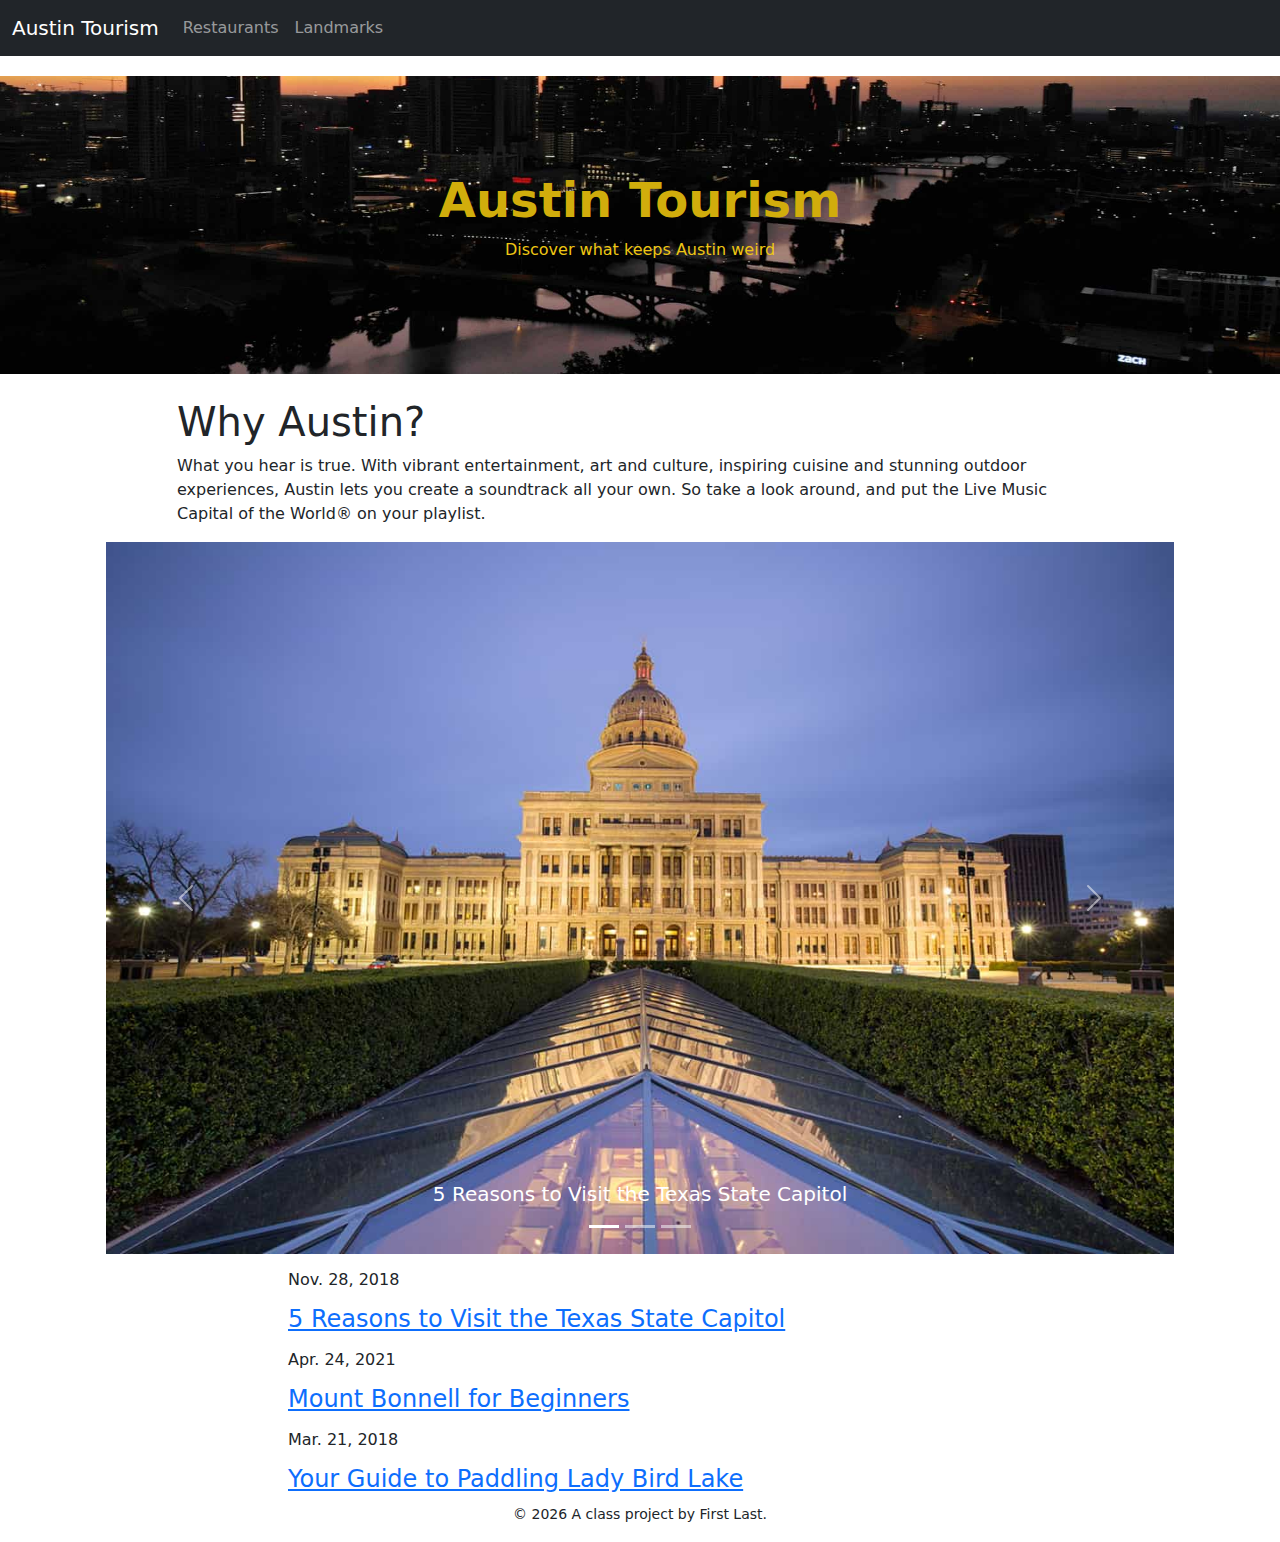
==== commit aca3b204: "commit 3" ====
--- a/docs/index.html
+++ b/docs/index.html
@@ -32,7 +32,7 @@
 </nav>
     <div id="jumbo" class="p-5 mb-4 bg-light">
   <div class="container-fluid py-5 text-center">
-    <h1 class="display-5 fw-bold">Austin Tourism</h1>
+    <h1 class="display-5 fw-bold" style= "color: rgb(209, 173, 12)">Austin Tourism</h1>
     <p>Discover what keeps Austin weird </p>
   </div>
 </div>
@@ -41,8 +41,8 @@
     
 <div class="container">
   <div class= "row">
-    <div class= "col">
- <h1>Why Austin?</h1>
+    <div class= "col-md-10 offset-1">
+ <h1> Why Austin?</h1>
   <p>What you hear is true. With vibrant entertainment, art and culture, inspiring cuisine and stunning outdoor experiences, Austin lets you create a soundtrack all your own. So take a look around, and put the Live Music Capital of the World® on your playlist.</p>
 </div>
 
@@ -56,28 +56,30 @@
       <button type="button" data-bs-target="#carouselExampleCaptions" data-bs-slide-to="2" aria-label="Slide 3"></button>
     </div>
     <div class="carousel-inner">
-      <div class="carousel-item active">
-        <img src="img/lady-bird-lake.jpg" class="d-block w-1200" alt="...">
+     
+      <div class="carousel-item  active ">
+        <img src="img/landmarks/texas-state-capitol.jpg" class="d-block w-100" alt="...">
         <div class="carousel-caption d-none d-md-block">
-          <h5>What's that Kraken?</h5>
-          <p>Some representative placeholder content for the first slide.</p>
+          <h5>5 Reasons to Visit the Texas State Capitol</h5>
         </div>
       </div>
-      <div class="carousel-item">
-        <img src="img/mount-bonnell.jpg" class="d-block w-1200" alt="...">
+ 
+      <div class="carousel-item ">
+        <img src="img/landmarks/mount-bonnell.jpg" class="d-block w-100" alt="...">
         <div class="carousel-caption d-none d-md-block">
-          <h5>Second slide label</h5>
-          <p>Some representative placeholder content for the second slide.</p>
+          <h5>Mount Bonnell for Beginners</h5>
         </div>
       </div>
-      <div class="carousel-item">
-        <img src="img/texas-state-capitol;.jpg" class="d-block w-1200" alt="...">
+ 
+      <div class="carousel-item ">
+        <img src="img/landmarks/lady-bird-lake.jpg" class="d-block w-100" alt="...">
         <div class="carousel-caption d-none d-md-block">
-          <h5>Third slide label</h5>
-          <p>Some representative placeholder content for the third slide.</p>
+          <h5>Your Guide to Paddling Lady Bird Lake</h5>
         </div>
       </div>
-    </div>
+  
+
+      </div>
     <button class="carousel-control-prev" type="button" data-bs-target="#carouselExampleCaptions" data-bs-slide="prev">
       <span class="carousel-control-prev-icon" aria-hidden="true"></span>
       <span class="visually-hidden">Previous</span>
@@ -87,10 +89,7 @@
       <span class="visually-hidden">Next</span>
     </button>
   </div>
-
-
-  <script src="https://cdn.jsdelivr.net/npm/bootstrap@5.1.3/dist/js/bootstrap.bundle.min.js" integrity="sha384-ka7Sk0Gln4gmtz2MlQnikT1wXgYsOg+OMhuP+IlRH9sENBO0LRn5q+8nbTov4+1p" crossorigin="anonymous"></script>
-    
+         <brk>
     <div class="row">
        <div class="col-md-8 offset-2">
        
--- a/docs/css/main.css
+++ b/docs/css/main.css
@@ -4,12 +4,12 @@
  * Copyright 2011-2021 The Bootstrap Authors
  * Copyright 2011-2021 Twitter, Inc.
  * Licensed under MIT (https://github.com/twbs/bootstrap/blob/main/LICENSE)
- */@-webkit-keyframes progress-bar-stripes{0%{background-position-x:1rem}}@-webkit-keyframes spinner-border{to{-webkit-transform:rotate(1turn);transform:rotate(1turn)}}@-webkit-keyframes spinner-grow{0%{-webkit-transform:scale(0);transform:scale(0)}50%{opacity:1;-webkit-transform:none;transform:none}}@-webkit-keyframes placeholder-glow{50%{opacity:.2}}@-webkit-keyframes placeholder-wave{to{-webkit-mask-position:-200% 0;mask-position:-200% 0}}.navbar{margin-bottom:20px}#jumbo{background:url(../img/cmc-austin-sunrise-20200614.jpg) no-repeat 50%;background-size:cover;color:#fff;margin-bottom:30px;padding-top:12rem}
+ */@-webkit-keyframes progress-bar-stripes{0%{background-position-x:1rem}}@-webkit-keyframes spinner-border{to{-webkit-transform:rotate(1turn);transform:rotate(1turn)}}@-webkit-keyframes spinner-grow{0%{-webkit-transform:scale(0);transform:scale(0)}50%{opacity:1;-webkit-transform:none;transform:none}}@-webkit-keyframes placeholder-glow{50%{opacity:.2}}@-webkit-keyframes placeholder-wave{to{-webkit-mask-position:-200% 0;mask-position:-200% 0}}.navbar{margin-bottom:20px}#jumbo{background:url(../img/cmc-austin-sunrise-20200614.jpg) no-repeat 50%;background-size:cover;color:#eec614;margin-bottom:30px;padding-top:12rem}
 
 /*!
  * Bootstrap v5.1.3 (https://getbootstrap.com/)
  * Copyright 2011-2021 The Bootstrap Authors
  * Copyright 2011-2021 Twitter, Inc.
  * Licensed under MIT (https://github.com/twbs/bootstrap/blob/main/LICENSE)
- */:root{--bs-blue:#0d6efd;--bs-indigo:#6610f2;--bs-purple:#6f42c1;--bs-pink:#d63384;--bs-red:#dc3545;--bs-orange:#fd7e14;--bs-yellow:#ffc107;--bs-green:#198754;--bs-teal:#20c997;--bs-cyan:#0dcaf0;--bs-white:#fff;--bs-gray:#6c757d;--bs-gray-dark:#343a40;--bs-gray-100:#f8f9fa;--bs-gray-200:#e9ecef;--bs-gray-300:#dee2e6;--bs-gray-400:#ced4da;--bs-gray-500:#adb5bd;--bs-gray-600:#6c757d;--bs-gray-700:#495057;--bs-gray-800:#343a40;--bs-gray-900:#212529;--bs-primary:#0d6efd;--bs-secondary:#6c757d;--bs-success:#198754;--bs-info:#0dcaf0;--bs-warning:#ffc107;--bs-danger:#dc3545;--bs-light:#f8f9fa;--bs-dark:#212529;--bs-primary-rgb:13,110,253;--bs-secondary-rgb:108,117,125;--bs-success-rgb:25,135,84;--bs-info-rgb:13,202,240;--bs-warning-rgb:255,193,7;--bs-danger-rgb:220,53,69;--bs-light-rgb:248,249,250;--bs-dark-rgb:33,37,41;--bs-white-rgb:255,255,255;--bs-black-rgb:0,0,0;--bs-body-color-rgb:33,37,41;--bs-body-bg-rgb:255,255,255;--bs-font-sans-serif:system-ui,-apple-system,"Segoe UI",Roboto,"Helvetica Neue",Arial,"Noto Sans","Liberation Sans",sans-serif,"Apple Color Emoji","Segoe UI Emoji","Segoe UI Symbol","Noto Color Emoji";--bs-font-monospace:SFMono-Regular,Menlo,Monaco,Consolas,"Liberation Mono","Courier New",monospace;--bs-gradient:linear-gradient(180deg,hsla(0,0%,100%,.15),hsla(0,0%,100%,0));--bs-body-font-family:var(--bs-font-sans-serif);--bs-body-font-size:1rem;--bs-body-font-weight:400;--bs-body-line-height:1.5;--bs-body-color:#212529;--bs-body-bg:#fff}*,:after,:before{box-sizing:border-box}@media (prefers-reduced-motion:no-preference){:root{scroll-behavior:smooth}}body{-webkit-text-size-adjust:100%;-webkit-tap-highlight-color:rgba(0,0,0,0);background-color:var(--bs-body-bg);color:var(--bs-body-color);font-family:var(--bs-body-font-family);font-size:var(--bs-body-font-size);font-weight:var(--bs-body-font-weight);line-height:var(--bs-body-line-height);margin:0;text-align:var(--bs-body-text-align)}hr{background-color:currentColor;border:0;color:inherit;margin:1rem 0;opacity:.25}hr:not([size]){height:1px}.h1,.h2,.h3,.h4,.h5,.h6,h1,h2,h3,h4,h5,h6{font-weight:500;line-height:1.2;margin-bottom:.5rem;margin-top:0}.h1,h1{font-size:calc(1.375rem + 1.5vw)}@media (min-width:1200px){.h1,h1{font-size:2.5rem}}.h2,h2{font-size:calc(1.325rem + .9vw)}@media (min-width:1200px){.h2,h2{font-size:2rem}}.h3,h3{font-size:calc(1.3rem + .6vw)}@media (min-width:1200px){.h3,h3{font-size:1.75rem}}.h4,h4{font-size:calc(1.275rem + .3vw)}@media (min-width:1200px){.h4,h4{font-size:1.5rem}}.h5,h5{font-size:1.25rem}.h6,h6{font-size:1rem}p{margin-bottom:1rem;margin-top:0}abbr[data-bs-original-title],abbr[title]{cursor:help;-webkit-text-decoration:underline dotted;-moz-text-decoration:underline dotted;text-decoration:underline dotted;-webkit-text-decoration-skip-ink:none;text-decoration-skip-ink:none}address{font-style:normal;line-height:inherit;margin-bottom:1rem}ol,ul{padding-left:2rem}dl,ol,ul{margin-bottom:1rem;margin-top:0}ol ol,ol ul,ul ol,ul ul{margin-bottom:0}dt{font-weight:700}dd{margin-bottom:.5rem;margin-left:0}blockquote{margin:0 0 1rem}b,strong{font-weight:bolder}.small,small{font-size:.875em}.mark,mark{background-color:#fcf8e3;padding:.2em}sub,sup{font-size:.75em;line-height:0;position:relative;vertical-align:baseline}sub{bottom:-.25em}sup{top:-.5em}a{color:#0d6efd;text-decoration:underline}a:hover{color:#0a58ca}a:not([href]):not([class]),a:not([href]):not([class]):hover{color:inherit;text-decoration:none}code,kbd,pre,samp{direction:ltr;font-family:var(--bs-font-monospace);font-size:1em;unicode-bidi:bidi-override}pre{display:block;font-size:.875em;margin-bottom:1rem;margin-top:0;overflow:auto}pre code{color:inherit;font-size:inherit;word-break:normal}code{word-wrap:break-word;color:#d63384;font-size:.875em}a>code{color:inherit}kbd{background-color:#212529;border-radius:.2rem;color:#fff;font-size:.875em;padding:.2rem .4rem}kbd kbd{font-size:1em;font-weight:700;padding:0}figure{margin:0 0 1rem}img,svg{vertical-align:middle}table{border-collapse:collapse;caption-side:bottom}caption{color:#6c757d;padding-bottom:.5rem;padding-top:.5rem;text-align:left}th{text-align:inherit;text-align:-webkit-match-parent}tbody,td,tfoot,th,thead,tr{border:0 solid;border-color:inherit}label{display:inline-block}button{border-radius:0}button:focus:not(:focus-visible){outline:0}button,input,optgroup,select,textarea{font-family:inherit;font-size:inherit;line-height:inherit;margin:0}button,select{text-transform:none}[role=button]{cursor:pointer}select{word-wrap:normal}select:disabled{opacity:1}[list]::-webkit-calendar-picker-indicator{display:none}[type=button],[type=reset],[type=submit],button{-webkit-appearance:button}[type=button]:not(:disabled),[type=reset]:not(:disabled),[type=submit]:not(:disabled),button:not(:disabled){cursor:pointer}::-moz-focus-inner{border-style:none;padding:0}textarea{resize:vertical}fieldset{border:0;margin:0;min-width:0;padding:0}legend{float:left;font-size:calc(1.275rem + .3vw);line-height:inherit;margin-bottom:.5rem;padding:0;width:100%}@media (min-width:1200px){legend{font-size:1.5rem}}legend+*{clear:left}::-webkit-datetime-edit-day-field,::-webkit-datetime-edit-fields-wrapper,::-webkit-datetime-edit-hour-field,::-webkit-datetime-edit-minute,::-webkit-datetime-edit-month-field,::-webkit-datetime-edit-text,::-webkit-datetime-edit-year-field{padding:0}::-webkit-inner-spin-button{height:auto}[type=search]{-webkit-appearance:textfield;outline-offset:-2px}::-webkit-search-decoration{-webkit-appearance:none}::-webkit-color-swatch-wrapper{padding:0}::file-selector-button{font:inherit}::-webkit-file-upload-button{-webkit-appearance:button;font:inherit}output{display:inline-block}iframe{border:0}summary{cursor:pointer;display:list-item}progress{vertical-align:baseline}[hidden]{display:none!important}.lead{font-size:1.25rem;font-weight:300}.display-1{font-size:calc(1.625rem + 4.5vw);font-weight:300;line-height:1.2}@media (min-width:1200px){.display-1{font-size:5rem}}.display-2{font-size:calc(1.575rem + 3.9vw);font-weight:300;line-height:1.2}@media (min-width:1200px){.display-2{font-size:4.5rem}}.display-3{font-size:calc(1.525rem + 3.3vw);font-weight:300;line-height:1.2}@media (min-width:1200px){.display-3{font-size:4rem}}.display-4{font-size:calc(1.475rem + 2.7vw);font-weight:300;line-height:1.2}@media (min-width:1200px){.display-4{font-size:3.5rem}}.display-5{font-size:calc(1.425rem + 2.1vw);font-weight:300;line-height:1.2}@media (min-width:1200px){.display-5{font-size:3rem}}.display-6{font-size:calc(1.375rem + 1.5vw);font-weight:300;line-height:1.2}@media (min-width:1200px){.display-6{font-size:2.5rem}}.list-inline,.list-unstyled{list-style:none;padding-left:0}.list-inline-item{display:inline-block}.list-inline-item:not(:last-child){margin-right:.5rem}.initialism{font-size:.875em;text-transform:uppercase}.blockquote{font-size:1.25rem;margin-bottom:1rem}.blockquote>:last-child{margin-bottom:0}.blockquote-footer{color:#6c757d;font-size:.875em;margin-bottom:1rem;margin-top:-1rem}.blockquote-footer:before{content:"— "}.img-fluid,.img-thumbnail{height:auto;max-width:100%}.img-thumbnail{background-color:#fff;border:1px solid #dee2e6;border-radius:.25rem;padding:.25rem}.figure{display:inline-block}.figure-img{line-height:1;margin-bottom:.5rem}.figure-caption{color:#6c757d;font-size:.875em}.container,.container-fluid,.container-lg,.container-md,.container-sm,.container-xl,.container-xxl{margin-left:auto;margin-right:auto;padding-left:var(--bs-gutter-x,.75rem);padding-right:var(--bs-gutter-x,.75rem);width:100%}@media (min-width:576px){.container,.container-sm{max-width:540px}}@media (min-width:768px){.container,.container-md,.container-sm{max-width:720px}}@media (min-width:992px){.container,.container-lg,.container-md,.container-sm{max-width:960px}}@media (min-width:1200px){.container,.container-lg,.container-md,.container-sm,.container-xl{max-width:1140px}}@media (min-width:1400px){.container,.container-lg,.container-md,.container-sm,.container-xl,.container-xxl{max-width:1320px}}.row{--bs-gutter-x:1.5rem;--bs-gutter-y:0;display:-webkit-flex;display:-ms-flexbox;display:flex;-webkit-flex-wrap:wrap;-ms-flex-wrap:wrap;flex-wrap:wrap;margin-left:calc(var(--bs-gutter-x)*-.5);margin-right:calc(var(--bs-gutter-x)*-.5);margin-top:calc(var(--bs-gutter-y)*-1)}.row>*{-ms-flex-negative:0;-webkit-flex-shrink:0;flex-shrink:0;margin-top:var(--bs-gutter-y);max-width:100%;padding-left:calc(var(--bs-gutter-x)*.5);padding-right:calc(var(--bs-gutter-x)*.5);width:100%}.col{-webkit-flex:1 0 0%;-ms-flex:1 0 0%;flex:1 0 0%}.row-cols-auto>*{width:auto}.row-cols-1>*,.row-cols-auto>*{-webkit-flex:0 0 auto;-ms-flex:0 0 auto;flex:0 0 auto}.row-cols-1>*{width:100%}.row-cols-2>*{width:50%}.row-cols-2>*,.row-cols-3>*{-webkit-flex:0 0 auto;-ms-flex:0 0 auto;flex:0 0 auto}.row-cols-3>*{width:33.3333333333%}.row-cols-4>*{width:25%}.row-cols-4>*,.row-cols-5>*{-webkit-flex:0 0 auto;-ms-flex:0 0 auto;flex:0 0 auto}.row-cols-5>*{width:20%}.row-cols-6>*{width:16.6666666667%}.col-auto,.row-cols-6>*{-webkit-flex:0 0 auto;-ms-flex:0 0 auto;flex:0 0 auto}.col-auto{width:auto}.col-1{width:8.33333333%}.col-1,.col-2{-webkit-flex:0 0 auto;-ms-flex:0 0 auto;flex:0 0 auto}.col-2{width:16.66666667%}.col-3{width:25%}.col-3,.col-4{-webkit-flex:0 0 auto;-ms-flex:0 0 auto;flex:0 0 auto}.col-4{width:33.33333333%}.col-5{width:41.66666667%}.col-5,.col-6{-webkit-flex:0 0 auto;-ms-flex:0 0 auto;flex:0 0 auto}.col-6{width:50%}.col-7{width:58.33333333%}.col-7,.col-8{-webkit-flex:0 0 auto;-ms-flex:0 0 auto;flex:0 0 auto}.col-8{width:66.66666667%}.col-9{width:75%}.col-10,.col-9{-webkit-flex:0 0 auto;-ms-flex:0 0 auto;flex:0 0 auto}.col-10{width:83.33333333%}.col-11{width:91.66666667%}.col-11,.col-12{-webkit-flex:0 0 auto;-ms-flex:0 0 auto;flex:0 0 auto}.col-12{width:100%}.offset-1{margin-left:8.33333333%}.offset-2{margin-left:16.66666667%}.offset-3{margin-left:25%}.offset-4{margin-left:33.33333333%}.offset-5{margin-left:41.66666667%}.offset-6{margin-left:50%}.offset-7{margin-left:58.33333333%}.offset-8{margin-left:66.66666667%}.offset-9{margin-left:75%}.offset-10{margin-left:83.33333333%}.offset-11{margin-left:91.66666667%}.g-0,.gx-0{--bs-gutter-x:0}.g-0,.gy-0{--bs-gutter-y:0}.g-1,.gx-1{--bs-gutter-x:0.25rem}.g-1,.gy-1{--bs-gutter-y:0.25rem}.g-2,.gx-2{--bs-gutter-x:0.5rem}.g-2,.gy-2{--bs-gutter-y:0.5rem}.g-3,.gx-3{--bs-gutter-x:1rem}.g-3,.gy-3{--bs-gutter-y:1rem}.g-4,.gx-4{--bs-gutter-x:1.5rem}.g-4,.gy-4{--bs-gutter-y:1.5rem}.g-5,.gx-5{--bs-gutter-x:3rem}.g-5,.gy-5{--bs-gutter-y:3rem}@media (min-width:576px){.col-sm{-webkit-flex:1 0 0%;-ms-flex:1 0 0%;flex:1 0 0%}.row-cols-sm-auto>*{width:auto}.row-cols-sm-1>*,.row-cols-sm-auto>*{-webkit-flex:0 0 auto;-ms-flex:0 0 auto;flex:0 0 auto}.row-cols-sm-1>*{width:100%}.row-cols-sm-2>*{width:50%}.row-cols-sm-2>*,.row-cols-sm-3>*{-webkit-flex:0 0 auto;-ms-flex:0 0 auto;flex:0 0 auto}.row-cols-sm-3>*{width:33.3333333333%}.row-cols-sm-4>*{width:25%}.row-cols-sm-4>*,.row-cols-sm-5>*{-webkit-flex:0 0 auto;-ms-flex:0 0 auto;flex:0 0 auto}.row-cols-sm-5>*{width:20%}.row-cols-sm-6>*{width:16.6666666667%}.col-sm-auto,.row-cols-sm-6>*{-webkit-flex:0 0 auto;-ms-flex:0 0 auto;flex:0 0 auto}.col-sm-auto{width:auto}.col-sm-1{width:8.33333333%}.col-sm-1,.col-sm-2{-webkit-flex:0 0 auto;-ms-flex:0 0 auto;flex:0 0 auto}.col-sm-2{width:16.66666667%}.col-sm-3{width:25%}.col-sm-3,.col-sm-4{-webkit-flex:0 0 auto;-ms-flex:0 0 auto;flex:0 0 auto}.col-sm-4{width:33.33333333%}.col-sm-5{width:41.66666667%}.col-sm-5,.col-sm-6{-webkit-flex:0 0 auto;-ms-flex:0 0 auto;flex:0 0 auto}.col-sm-6{width:50%}.col-sm-7{width:58.33333333%}.col-sm-7,.col-sm-8{-webkit-flex:0 0 auto;-ms-flex:0 0 auto;flex:0 0 auto}.col-sm-8{width:66.66666667%}.col-sm-9{width:75%}.col-sm-10,.col-sm-9{-webkit-flex:0 0 auto;-ms-flex:0 0 auto;flex:0 0 auto}.col-sm-10{width:83.33333333%}.col-sm-11{width:91.66666667%}.col-sm-11,.col-sm-12{-webkit-flex:0 0 auto;-ms-flex:0 0 auto;flex:0 0 auto}.col-sm-12{width:100%}.offset-sm-0{margin-left:0}.offset-sm-1{margin-left:8.33333333%}.offset-sm-2{margin-left:16.66666667%}.offset-sm-3{margin-left:25%}.offset-sm-4{margin-left:33.33333333%}.offset-sm-5{margin-left:41.66666667%}.offset-sm-6{margin-left:50%}.offset-sm-7{margin-left:58.33333333%}.offset-sm-8{margin-left:66.66666667%}.offset-sm-9{margin-left:75%}.offset-sm-10{margin-left:83.33333333%}.offset-sm-11{margin-left:91.66666667%}.g-sm-0,.gx-sm-0{--bs-gutter-x:0}.g-sm-0,.gy-sm-0{--bs-gutter-y:0}.g-sm-1,.gx-sm-1{--bs-gutter-x:0.25rem}.g-sm-1,.gy-sm-1{--bs-gutter-y:0.25rem}.g-sm-2,.gx-sm-2{--bs-gutter-x:0.5rem}.g-sm-2,.gy-sm-2{--bs-gutter-y:0.5rem}.g-sm-3,.gx-sm-3{--bs-gutter-x:1rem}.g-sm-3,.gy-sm-3{--bs-gutter-y:1rem}.g-sm-4,.gx-sm-4{--bs-gutter-x:1.5rem}.g-sm-4,.gy-sm-4{--bs-gutter-y:1.5rem}.g-sm-5,.gx-sm-5{--bs-gutter-x:3rem}.g-sm-5,.gy-sm-5{--bs-gutter-y:3rem}}@media (min-width:768px){.col-md{-webkit-flex:1 0 0%;-ms-flex:1 0 0%;flex:1 0 0%}.row-cols-md-auto>*{width:auto}.row-cols-md-1>*,.row-cols-md-auto>*{-webkit-flex:0 0 auto;-ms-flex:0 0 auto;flex:0 0 auto}.row-cols-md-1>*{width:100%}.row-cols-md-2>*{width:50%}.row-cols-md-2>*,.row-cols-md-3>*{-webkit-flex:0 0 auto;-ms-flex:0 0 auto;flex:0 0 auto}.row-cols-md-3>*{width:33.3333333333%}.row-cols-md-4>*{width:25%}.row-cols-md-4>*,.row-cols-md-5>*{-webkit-flex:0 0 auto;-ms-flex:0 0 auto;flex:0 0 auto}.row-cols-md-5>*{width:20%}.row-cols-md-6>*{width:16.6666666667%}.col-md-auto,.row-cols-md-6>*{-webkit-flex:0 0 auto;-ms-flex:0 0 auto;flex:0 0 auto}.col-md-auto{width:auto}.col-md-1{width:8.33333333%}.col-md-1,.col-md-2{-webkit-flex:0 0 auto;-ms-flex:0 0 auto;flex:0 0 auto}.col-md-2{width:16.66666667%}.col-md-3{width:25%}.col-md-3,.col-md-4{-webkit-flex:0 0 auto;-ms-flex:0 0 auto;flex:0 0 auto}.col-md-4{width:33.33333333%}.col-md-5{width:41.66666667%}.col-md-5,.col-md-6{-webkit-flex:0 0 auto;-ms-flex:0 0 auto;flex:0 0 auto}.col-md-6{width:50%}.col-md-7{width:58.33333333%}.col-md-7,.col-md-8{-webkit-flex:0 0 auto;-ms-flex:0 0 auto;flex:0 0 auto}.col-md-8{width:66.66666667%}.col-md-9{width:75%}.col-md-10,.col-md-9{-webkit-flex:0 0 auto;-ms-flex:0 0 auto;flex:0 0 auto}.col-md-10{width:83.33333333%}.col-md-11{width:91.66666667%}.col-md-11,.col-md-12{-webkit-flex:0 0 auto;-ms-flex:0 0 auto;flex:0 0 auto}.col-md-12{width:100%}.offset-md-0{margin-left:0}.offset-md-1{margin-left:8.33333333%}.offset-md-2{margin-left:16.66666667%}.offset-md-3{margin-left:25%}.offset-md-4{margin-left:33.33333333%}.offset-md-5{margin-left:41.66666667%}.offset-md-6{margin-left:50%}.offset-md-7{margin-left:58.33333333%}.offset-md-8{margin-left:66.66666667%}.offset-md-9{margin-left:75%}.offset-md-10{margin-left:83.33333333%}.offset-md-11{margin-left:91.66666667%}.g-md-0,.gx-md-0{--bs-gutter-x:0}.g-md-0,.gy-md-0{--bs-gutter-y:0}.g-md-1,.gx-md-1{--bs-gutter-x:0.25rem}.g-md-1,.gy-md-1{--bs-gutter-y:0.25rem}.g-md-2,.gx-md-2{--bs-gutter-x:0.5rem}.g-md-2,.gy-md-2{--bs-gutter-y:0.5rem}.g-md-3,.gx-md-3{--bs-gutter-x:1rem}.g-md-3,.gy-md-3{--bs-gutter-y:1rem}.g-md-4,.gx-md-4{--bs-gutter-x:1.5rem}.g-md-4,.gy-md-4{--bs-gutter-y:1.5rem}.g-md-5,.gx-md-5{--bs-gutter-x:3rem}.g-md-5,.gy-md-5{--bs-gutter-y:3rem}}@media (min-width:992px){.col-lg{-webkit-flex:1 0 0%;-ms-flex:1 0 0%;flex:1 0 0%}.row-cols-lg-auto>*{width:auto}.row-cols-lg-1>*,.row-cols-lg-auto>*{-webkit-flex:0 0 auto;-ms-flex:0 0 auto;flex:0 0 auto}.row-cols-lg-1>*{width:100%}.row-cols-lg-2>*{width:50%}.row-cols-lg-2>*,.row-cols-lg-3>*{-webkit-flex:0 0 auto;-ms-flex:0 0 auto;flex:0 0 auto}.row-cols-lg-3>*{width:33.3333333333%}.row-cols-lg-4>*{width:25%}.row-cols-lg-4>*,.row-cols-lg-5>*{-webkit-flex:0 0 auto;-ms-flex:0 0 auto;flex:0 0 auto}.row-cols-lg-5>*{width:20%}.row-cols-lg-6>*{width:16.6666666667%}.col-lg-auto,.row-cols-lg-6>*{-webkit-flex:0 0 auto;-ms-flex:0 0 auto;flex:0 0 auto}.col-lg-auto{width:auto}.col-lg-1{width:8.33333333%}.col-lg-1,.col-lg-2{-webkit-flex:0 0 auto;-ms-flex:0 0 auto;flex:0 0 auto}.col-lg-2{width:16.66666667%}.col-lg-3{width:25%}.col-lg-3,.col-lg-4{-webkit-flex:0 0 auto;-ms-flex:0 0 auto;flex:0 0 auto}.col-lg-4{width:33.33333333%}.col-lg-5{width:41.66666667%}.col-lg-5,.col-lg-6{-webkit-flex:0 0 auto;-ms-flex:0 0 auto;flex:0 0 auto}.col-lg-6{width:50%}.col-lg-7{width:58.33333333%}.col-lg-7,.col-lg-8{-webkit-flex:0 0 auto;-ms-flex:0 0 auto;flex:0 0 auto}.col-lg-8{width:66.66666667%}.col-lg-9{width:75%}.col-lg-10,.col-lg-9{-webkit-flex:0 0 auto;-ms-flex:0 0 auto;flex:0 0 auto}.col-lg-10{width:83.33333333%}.col-lg-11{width:91.66666667%}.col-lg-11,.col-lg-12{-webkit-flex:0 0 auto;-ms-flex:0 0 auto;flex:0 0 auto}.col-lg-12{width:100%}.offset-lg-0{margin-left:0}.offset-lg-1{margin-left:8.33333333%}.offset-lg-2{margin-left:16.66666667%}.offset-lg-3{margin-left:25%}.offset-lg-4{margin-left:33.33333333%}.offset-lg-5{margin-left:41.66666667%}.offset-lg-6{margin-left:50%}.offset-lg-7{margin-left:58.33333333%}.offset-lg-8{margin-left:66.66666667%}.offset-lg-9{margin-left:75%}.offset-lg-10{margin-left:83.33333333%}.offset-lg-11{margin-left:91.66666667%}.g-lg-0,.gx-lg-0{--bs-gutter-x:0}.g-lg-0,.gy-lg-0{--bs-gutter-y:0}.g-lg-1,.gx-lg-1{--bs-gutter-x:0.25rem}.g-lg-1,.gy-lg-1{--bs-gutter-y:0.25rem}.g-lg-2,.gx-lg-2{--bs-gutter-x:0.5rem}.g-lg-2,.gy-lg-2{--bs-gutter-y:0.5rem}.g-lg-3,.gx-lg-3{--bs-gutter-x:1rem}.g-lg-3,.gy-lg-3{--bs-gutter-y:1rem}.g-lg-4,.gx-lg-4{--bs-gutter-x:1.5rem}.g-lg-4,.gy-lg-4{--bs-gutter-y:1.5rem}.g-lg-5,.gx-lg-5{--bs-gutter-x:3rem}.g-lg-5,.gy-lg-5{--bs-gutter-y:3rem}}@media (min-width:1200px){.col-xl{-webkit-flex:1 0 0%;-ms-flex:1 0 0%;flex:1 0 0%}.row-cols-xl-auto>*{width:auto}.row-cols-xl-1>*,.row-cols-xl-auto>*{-webkit-flex:0 0 auto;-ms-flex:0 0 auto;flex:0 0 auto}.row-cols-xl-1>*{width:100%}.row-cols-xl-2>*{width:50%}.row-cols-xl-2>*,.row-cols-xl-3>*{-webkit-flex:0 0 auto;-ms-flex:0 0 auto;flex:0 0 auto}.row-cols-xl-3>*{width:33.3333333333%}.row-cols-xl-4>*{width:25%}.row-cols-xl-4>*,.row-cols-xl-5>*{-webkit-flex:0 0 auto;-ms-flex:0 0 auto;flex:0 0 auto}.row-cols-xl-5>*{width:20%}.row-cols-xl-6>*{width:16.6666666667%}.col-xl-auto,.row-cols-xl-6>*{-webkit-flex:0 0 auto;-ms-flex:0 0 auto;flex:0 0 auto}.col-xl-auto{width:auto}.col-xl-1{width:8.33333333%}.col-xl-1,.col-xl-2{-webkit-flex:0 0 auto;-ms-flex:0 0 auto;flex:0 0 auto}.col-xl-2{width:16.66666667%}.col-xl-3{width:25%}.col-xl-3,.col-xl-4{-webkit-flex:0 0 auto;-ms-flex:0 0 auto;flex:0 0 auto}.col-xl-4{width:33.33333333%}.col-xl-5{width:41.66666667%}.col-xl-5,.col-xl-6{-webkit-flex:0 0 auto;-ms-flex:0 0 auto;flex:0 0 auto}.col-xl-6{width:50%}.col-xl-7{width:58.33333333%}.col-xl-7,.col-xl-8{-webkit-flex:0 0 auto;-ms-flex:0 0 auto;flex:0 0 auto}.col-xl-8{width:66.66666667%}.col-xl-9{width:75%}.col-xl-10,.col-xl-9{-webkit-flex:0 0 auto;-ms-flex:0 0 auto;flex:0 0 auto}.col-xl-10{width:83.33333333%}.col-xl-11{width:91.66666667%}.col-xl-11,.col-xl-12{-webkit-flex:0 0 auto;-ms-flex:0 0 auto;flex:0 0 auto}.col-xl-12{width:100%}.offset-xl-0{margin-left:0}.offset-xl-1{margin-left:8.33333333%}.offset-xl-2{margin-left:16.66666667%}.offset-xl-3{margin-left:25%}.offset-xl-4{margin-left:33.33333333%}.offset-xl-5{margin-left:41.66666667%}.offset-xl-6{margin-left:50%}.offset-xl-7{margin-left:58.33333333%}.offset-xl-8{margin-left:66.66666667%}.offset-xl-9{margin-left:75%}.offset-xl-10{margin-left:83.33333333%}.offset-xl-11{margin-left:91.66666667%}.g-xl-0,.gx-xl-0{--bs-gutter-x:0}.g-xl-0,.gy-xl-0{--bs-gutter-y:0}.g-xl-1,.gx-xl-1{--bs-gutter-x:0.25rem}.g-xl-1,.gy-xl-1{--bs-gutter-y:0.25rem}.g-xl-2,.gx-xl-2{--bs-gutter-x:0.5rem}.g-xl-2,.gy-xl-2{--bs-gutter-y:0.5rem}.g-xl-3,.gx-xl-3{--bs-gutter-x:1rem}.g-xl-3,.gy-xl-3{--bs-gutter-y:1rem}.g-xl-4,.gx-xl-4{--bs-gutter-x:1.5rem}.g-xl-4,.gy-xl-4{--bs-gutter-y:1.5rem}.g-xl-5,.gx-xl-5{--bs-gutter-x:3rem}.g-xl-5,.gy-xl-5{--bs-gutter-y:3rem}}@media (min-width:1400px){.col-xxl{-webkit-flex:1 0 0%;-ms-flex:1 0 0%;flex:1 0 0%}.row-cols-xxl-auto>*{width:auto}.row-cols-xxl-1>*,.row-cols-xxl-auto>*{-webkit-flex:0 0 auto;-ms-flex:0 0 auto;flex:0 0 auto}.row-cols-xxl-1>*{width:100%}.row-cols-xxl-2>*{width:50%}.row-cols-xxl-2>*,.row-cols-xxl-3>*{-webkit-flex:0 0 auto;-ms-flex:0 0 auto;flex:0 0 auto}.row-cols-xxl-3>*{width:33.3333333333%}.row-cols-xxl-4>*{width:25%}.row-cols-xxl-4>*,.row-cols-xxl-5>*{-webkit-flex:0 0 auto;-ms-flex:0 0 auto;flex:0 0 auto}.row-cols-xxl-5>*{width:20%}.row-cols-xxl-6>*{width:16.6666666667%}.col-xxl-auto,.row-cols-xxl-6>*{-webkit-flex:0 0 auto;-ms-flex:0 0 auto;flex:0 0 auto}.col-xxl-auto{width:auto}.col-xxl-1{width:8.33333333%}.col-xxl-1,.col-xxl-2{-webkit-flex:0 0 auto;-ms-flex:0 0 auto;flex:0 0 auto}.col-xxl-2{width:16.66666667%}.col-xxl-3{width:25%}.col-xxl-3,.col-xxl-4{-webkit-flex:0 0 auto;-ms-flex:0 0 auto;flex:0 0 auto}.col-xxl-4{width:33.33333333%}.col-xxl-5{width:41.66666667%}.col-xxl-5,.col-xxl-6{-webkit-flex:0 0 auto;-ms-flex:0 0 auto;flex:0 0 auto}.col-xxl-6{width:50%}.col-xxl-7{width:58.33333333%}.col-xxl-7,.col-xxl-8{-webkit-flex:0 0 auto;-ms-flex:0 0 auto;flex:0 0 auto}.col-xxl-8{width:66.66666667%}.col-xxl-9{width:75%}.col-xxl-10,.col-xxl-9{-webkit-flex:0 0 auto;-ms-flex:0 0 auto;flex:0 0 auto}.col-xxl-10{width:83.33333333%}.col-xxl-11{width:91.66666667%}.col-xxl-11,.col-xxl-12{-webkit-flex:0 0 auto;-ms-flex:0 0 auto;flex:0 0 auto}.col-xxl-12{width:100%}.offset-xxl-0{margin-left:0}.offset-xxl-1{margin-left:8.33333333%}.offset-xxl-2{margin-left:16.66666667%}.offset-xxl-3{margin-left:25%}.offset-xxl-4{margin-left:33.33333333%}.offset-xxl-5{margin-left:41.66666667%}.offset-xxl-6{margin-left:50%}.offset-xxl-7{margin-left:58.33333333%}.offset-xxl-8{margin-left:66.66666667%}.offset-xxl-9{margin-left:75%}.offset-xxl-10{margin-left:83.33333333%}.offset-xxl-11{margin-left:91.66666667%}.g-xxl-0,.gx-xxl-0{--bs-gutter-x:0}.g-xxl-0,.gy-xxl-0{--bs-gutter-y:0}.g-xxl-1,.gx-xxl-1{--bs-gutter-x:0.25rem}.g-xxl-1,.gy-xxl-1{--bs-gutter-y:0.25rem}.g-xxl-2,.gx-xxl-2{--bs-gutter-x:0.5rem}.g-xxl-2,.gy-xxl-2{--bs-gutter-y:0.5rem}.g-xxl-3,.gx-xxl-3{--bs-gutter-x:1rem}.g-xxl-3,.gy-xxl-3{--bs-gutter-y:1rem}.g-xxl-4,.gx-xxl-4{--bs-gutter-x:1.5rem}.g-xxl-4,.gy-xxl-4{--bs-gutter-y:1.5rem}.g-xxl-5,.gx-xxl-5{--bs-gutter-x:3rem}.g-xxl-5,.gy-xxl-5{--bs-gutter-y:3rem}}.table{--bs-table-bg:transparent;--bs-table-accent-bg:transparent;--bs-table-striped-color:#212529;--bs-table-striped-bg:rgba(0,0,0,.05);--bs-table-active-color:#212529;--bs-table-active-bg:rgba(0,0,0,.1);--bs-table-hover-color:#212529;--bs-table-hover-bg:rgba(0,0,0,.075);border-color:#dee2e6;color:#212529;margin-bottom:1rem;vertical-align:top;width:100%}.table>:not(caption)>*>*{background-color:var(--bs-table-bg);border-bottom-width:1px;box-shadow:inset 0 0 0 9999px var(--bs-table-accent-bg);padding:.5rem}.table>tbody{vertical-align:inherit}.table>thead{vertical-align:bottom}.table>:not(:first-child){border-top:2px solid}.caption-top{caption-side:top}.table-sm>:not(caption)>*>*{padding:.25rem}.table-bordered>:not(caption)>*{border-width:1px 0}.table-bordered>:not(caption)>*>*{border-width:0 1px}.table-borderless>:not(caption)>*>*{border-bottom-width:0}.table-borderless>:not(:first-child){border-top-width:0}.table-striped>tbody>tr:nth-of-type(odd)>*{--bs-table-accent-bg:var(--bs-table-striped-bg);color:var(--bs-table-striped-color)}.table-active{--bs-table-accent-bg:var(--bs-table-active-bg);color:var(--bs-table-active-color)}.table-hover>tbody>tr:hover>*{--bs-table-accent-bg:var(--bs-table-hover-bg);color:var(--bs-table-hover-color)}.table-primary{--bs-table-bg:#cfe2ff;--bs-table-striped-bg:#c5d7f2;--bs-table-striped-color:#000;--bs-table-active-bg:#bacbe6;--bs-table-active-color:#000;--bs-table-hover-bg:#bfd1ec;--bs-table-hover-color:#000;border-color:#bacbe6;color:#000}.table-secondary{--bs-table-bg:#e2e3e5;--bs-table-striped-bg:#d7d8da;--bs-table-striped-color:#000;--bs-table-active-bg:#cbccce;--bs-table-active-color:#000;--bs-table-hover-bg:#d1d2d4;--bs-table-hover-color:#000;border-color:#cbccce;color:#000}.table-success{--bs-table-bg:#d1e7dd;--bs-table-striped-bg:#c7dbd2;--bs-table-striped-color:#000;--bs-table-active-bg:#bcd0c7;--bs-table-active-color:#000;--bs-table-hover-bg:#c1d6cc;--bs-table-hover-color:#000;border-color:#bcd0c7;color:#000}.table-info{--bs-table-bg:#cff4fc;--bs-table-striped-bg:#c5e8ef;--bs-table-striped-color:#000;--bs-table-active-bg:#badce3;--bs-table-active-color:#000;--bs-table-hover-bg:#bfe2e9;--bs-table-hover-color:#000;border-color:#badce3;color:#000}.table-warning{--bs-table-bg:#fff3cd;--bs-table-striped-bg:#f2e7c3;--bs-table-striped-color:#000;--bs-table-active-bg:#e6dbb9;--bs-table-active-color:#000;--bs-table-hover-bg:#ece1be;--bs-table-hover-color:#000;border-color:#e6dbb9;color:#000}.table-danger{--bs-table-bg:#f8d7da;--bs-table-striped-bg:#eccccf;--bs-table-striped-color:#000;--bs-table-active-bg:#dfc2c4;--bs-table-active-color:#000;--bs-table-hover-bg:#e5c7ca;--bs-table-hover-color:#000;border-color:#dfc2c4;color:#000}.table-light{--bs-table-bg:#f8f9fa;--bs-table-striped-bg:#ecedee;--bs-table-striped-color:#000;--bs-table-active-bg:#dfe0e1;--bs-table-active-color:#000;--bs-table-hover-bg:#e5e6e7;--bs-table-hover-color:#000;border-color:#dfe0e1;color:#000}.table-dark{--bs-table-bg:#212529;--bs-table-striped-bg:#2c3034;--bs-table-striped-color:#fff;--bs-table-active-bg:#373b3e;--bs-table-active-color:#fff;--bs-table-hover-bg:#323539;--bs-table-hover-color:#fff;border-color:#373b3e;color:#fff}.table-responsive{-webkit-overflow-scrolling:touch;overflow-x:auto}@media (max-width:575.98px){.table-responsive-sm{-webkit-overflow-scrolling:touch;overflow-x:auto}}@media (max-width:767.98px){.table-responsive-md{-webkit-overflow-scrolling:touch;overflow-x:auto}}@media (max-width:991.98px){.table-responsive-lg{-webkit-overflow-scrolling:touch;overflow-x:auto}}@media (max-width:1199.98px){.table-responsive-xl{-webkit-overflow-scrolling:touch;overflow-x:auto}}@media (max-width:1399.98px){.table-responsive-xxl{-webkit-overflow-scrolling:touch;overflow-x:auto}}.form-label{margin-bottom:.5rem}.col-form-label{font-size:inherit;line-height:1.5;margin-bottom:0;padding-bottom:calc(.375rem + 1px);padding-top:calc(.375rem + 1px)}.col-form-label-lg{font-size:1.25rem;padding-bottom:calc(.5rem + 1px);padding-top:calc(.5rem + 1px)}.col-form-label-sm{font-size:.875rem;padding-bottom:calc(.25rem + 1px);padding-top:calc(.25rem + 1px)}.form-text{color:#6c757d;font-size:.875em;margin-top:.25rem}.form-control{-webkit-appearance:none;-moz-appearance:none;appearance:none;background-clip:padding-box;background-color:#fff;border:1px solid #ced4da;border-radius:.25rem;color:#212529;display:block;font-size:1rem;font-weight:400;line-height:1.5;padding:.375rem .75rem;transition:border-color .15s ease-in-out,box-shadow .15s ease-in-out;width:100%}@media (prefers-reduced-motion:reduce){.form-control{transition:none}}.form-control[type=file]{overflow:hidden}.form-control[type=file]:not(:disabled):not([readonly]){cursor:pointer}.form-control:focus{background-color:#fff;border-color:#86b7fe;box-shadow:0 0 0 .25rem rgba(13,110,253,.25);color:#212529;outline:0}.form-control::-webkit-date-and-time-value{height:1.5em}.form-control::-webkit-input-placeholder{color:#6c757d;opacity:1}.form-control::-moz-placeholder{color:#6c757d;opacity:1}.form-control:-ms-input-placeholder{color:#6c757d;opacity:1}.form-control::-ms-input-placeholder{color:#6c757d;opacity:1}.form-control::placeholder{color:#6c757d;opacity:1}.form-control:disabled,.form-control[readonly]{background-color:#e9ecef;opacity:1}.form-control::file-selector-button{-webkit-margin-end:.75rem;-moz-margin-end:.75rem;background-color:#e9ecef;border:0 solid;border-color:inherit;border-inline-end-width:1px;border-radius:0;color:#212529;margin:-.375rem -.75rem;margin-inline-end:.75rem;padding:.375rem .75rem;pointer-events:none;transition:color .15s ease-in-out,background-color .15s ease-in-out,border-color .15s ease-in-out,box-shadow .15s ease-in-out}@media (prefers-reduced-motion:reduce){.form-control::-webkit-file-upload-button{-webkit-transition:none;transition:none}.form-control::file-selector-button{transition:none}}.form-control:hover:not(:disabled):not([readonly])::file-selector-button{background-color:#dde0e3}.form-control::-webkit-file-upload-button{-webkit-margin-end:.75rem;background-color:#e9ecef;border:0 solid;border-color:inherit;border-inline-end-width:1px;border-radius:0;color:#212529;margin:-.375rem -.75rem;margin-inline-end:.75rem;padding:.375rem .75rem;pointer-events:none;-webkit-transition:color .15s ease-in-out,background-color .15s ease-in-out,border-color .15s ease-in-out,box-shadow .15s ease-in-out;transition:color .15s ease-in-out,background-color .15s ease-in-out,border-color .15s ease-in-out,box-shadow .15s ease-in-out}@media (prefers-reduced-motion:reduce){.form-control::-webkit-file-upload-button{-webkit-transition:none;transition:none}}.form-control:hover:not(:disabled):not([readonly])::-webkit-file-upload-button{background-color:#dde0e3}.form-control-plaintext{background-color:transparent;border:solid transparent;border-width:1px 0;color:#212529;display:block;line-height:1.5;margin-bottom:0;padding:.375rem 0;width:100%}.form-control-plaintext.form-control-lg,.form-control-plaintext.form-control-sm{padding-left:0;padding-right:0}.form-control-sm{border-radius:.2rem;font-size:.875rem;min-height:calc(1.5em + .5rem + 2px);padding:.25rem .5rem}.form-control-sm::file-selector-button{-webkit-margin-end:.5rem;-moz-margin-end:.5rem;margin:-.25rem -.5rem;margin-inline-end:.5rem;padding:.25rem .5rem}.form-control-sm::-webkit-file-upload-button{-webkit-margin-end:.5rem;margin:-.25rem -.5rem;margin-inline-end:.5rem;padding:.25rem .5rem}.form-control-lg{border-radius:.3rem;font-size:1.25rem;min-height:calc(1.5em + 1rem + 2px);padding:.5rem 1rem}.form-control-lg::file-selector-button{-webkit-margin-end:1rem;-moz-margin-end:1rem;margin:-.5rem -1rem;margin-inline-end:1rem;padding:.5rem 1rem}.form-control-lg::-webkit-file-upload-button{-webkit-margin-end:1rem;margin:-.5rem -1rem;margin-inline-end:1rem;padding:.5rem 1rem}textarea.form-control{min-height:calc(1.5em + .75rem + 2px)}textarea.form-control-sm{min-height:calc(1.5em + .5rem + 2px)}textarea.form-control-lg{min-height:calc(1.5em + 1rem + 2px)}.form-control-color{height:auto;padding:.375rem;width:3rem}.form-control-color:not(:disabled):not([readonly]){cursor:pointer}.form-control-color::-moz-color-swatch{border-radius:.25rem;height:1.5em}.form-control-color::-webkit-color-swatch{border-radius:.25rem;height:1.5em}.form-select{-moz-padding-start:calc(.75rem - 3px);-webkit-appearance:none;-moz-appearance:none;appearance:none;background-color:#fff;background-image:url("data:image/svg+xml;charset=utf-8,%3Csvg xmlns='http://www.w3.org/2000/svg' viewBox='0 0 16 16'%3E%3Cpath fill='none' stroke='%23343a40' stroke-linecap='round' stroke-linejoin='round' stroke-width='2' d='m2 5 6 6 6-6'/%3E%3C/svg%3E");background-position:right .75rem center;background-repeat:no-repeat;background-size:16px 12px;border:1px solid #ced4da;border-radius:.25rem;color:#212529;display:block;font-size:1rem;font-weight:400;line-height:1.5;padding:.375rem 2.25rem .375rem .75rem;transition:border-color .15s ease-in-out,box-shadow .15s ease-in-out;width:100%}@media (prefers-reduced-motion:reduce){.form-select{transition:none}}.form-select:focus{border-color:#86b7fe;box-shadow:0 0 0 .25rem rgba(13,110,253,.25);outline:0}.form-select[multiple],.form-select[size]:not([size="1"]){background-image:none;padding-right:.75rem}.form-select:disabled{background-color:#e9ecef}.form-select:-moz-focusring{color:transparent;text-shadow:0 0 0 #212529}.form-select-sm{border-radius:.2rem;font-size:.875rem;padding-bottom:.25rem;padding-left:.5rem;padding-top:.25rem}.form-select-lg{border-radius:.3rem;font-size:1.25rem;padding-bottom:.5rem;padding-left:1rem;padding-top:.5rem}.form-check{display:block;margin-bottom:.125rem;min-height:1.5rem;padding-left:1.5em}.form-check .form-check-input{float:left;margin-left:-1.5em}.form-check-input{-webkit-print-color-adjust:exact;-webkit-appearance:none;-moz-appearance:none;appearance:none;background-color:#fff;background-position:50%;background-repeat:no-repeat;background-size:contain;border:1px solid rgba(0,0,0,.25);color-adjust:exact;height:1em;margin-top:.25em;vertical-align:top;width:1em}.form-check-input[type=checkbox]{border-radius:.25em}.form-check-input[type=radio]{border-radius:50%}.form-check-input:active{-webkit-filter:brightness(90%);filter:brightness(90%)}.form-check-input:focus{border-color:#86b7fe;box-shadow:0 0 0 .25rem rgba(13,110,253,.25);outline:0}.form-check-input:checked{background-color:#0d6efd;border-color:#0d6efd}.form-check-input:checked[type=checkbox]{background-image:url("data:image/svg+xml;charset=utf-8,%3Csvg xmlns='http://www.w3.org/2000/svg' viewBox='0 0 20 20'%3E%3Cpath fill='none' stroke='%23fff' stroke-linecap='round' stroke-linejoin='round' stroke-width='3' d='m6 10 3 3 6-6'/%3E%3C/svg%3E")}.form-check-input:checked[type=radio]{background-image:url("data:image/svg+xml;charset=utf-8,%3Csvg xmlns='http://www.w3.org/2000/svg' viewBox='-4 -4 8 8'%3E%3Ccircle r='2' fill='%23fff'/%3E%3C/svg%3E")}.form-check-input[type=checkbox]:indeterminate{background-color:#0d6efd;background-image:url("data:image/svg+xml;charset=utf-8,%3Csvg xmlns='http://www.w3.org/2000/svg' viewBox='0 0 20 20'%3E%3Cpath fill='none' stroke='%23fff' stroke-linecap='round' stroke-linejoin='round' stroke-width='3' d='M6 10h8'/%3E%3C/svg%3E");border-color:#0d6efd}.form-check-input:disabled{-webkit-filter:none;filter:none;opacity:.5;pointer-events:none}.form-check-input:disabled~.form-check-label,.form-check-input[disabled]~.form-check-label{opacity:.5}.form-switch{padding-left:2.5em}.form-switch .form-check-input{background-image:url("data:image/svg+xml;charset=utf-8,%3Csvg xmlns='http://www.w3.org/2000/svg' viewBox='-4 -4 8 8'%3E%3Ccircle r='3' fill='rgba(0, 0, 0, 0.25)'/%3E%3C/svg%3E");background-position:0;border-radius:2em;margin-left:-2.5em;transition:background-position .15s ease-in-out;width:2em}@media (prefers-reduced-motion:reduce){.form-switch .form-check-input{transition:none}}.form-switch .form-check-input:focus{background-image:url("data:image/svg+xml;charset=utf-8,%3Csvg xmlns='http://www.w3.org/2000/svg' viewBox='-4 -4 8 8'%3E%3Ccircle r='3' fill='%2386b7fe'/%3E%3C/svg%3E")}.form-switch .form-check-input:checked{background-image:url("data:image/svg+xml;charset=utf-8,%3Csvg xmlns='http://www.w3.org/2000/svg' viewBox='-4 -4 8 8'%3E%3Ccircle r='3' fill='%23fff'/%3E%3C/svg%3E");background-position:100%}.form-check-inline{display:inline-block;margin-right:1rem}.btn-check{clip:rect(0,0,0,0);pointer-events:none;position:absolute}.btn-check:disabled+.btn,.btn-check[disabled]+.btn{-webkit-filter:none;filter:none;opacity:.65;pointer-events:none}.form-range{-webkit-appearance:none;-moz-appearance:none;appearance:none;background-color:transparent;height:1.5rem;padding:0;width:100%}.form-range:focus{outline:0}.form-range:focus::-webkit-slider-thumb{box-shadow:0 0 0 1px #fff,0 0 0 .25rem rgba(13,110,253,.25)}.form-range:focus::-moz-range-thumb{box-shadow:0 0 0 1px #fff,0 0 0 .25rem rgba(13,110,253,.25)}.form-range::-moz-focus-outer{border:0}.form-range::-webkit-slider-thumb{-webkit-appearance:none;appearance:none;background-color:#0d6efd;border:0;border-radius:1rem;height:1rem;margin-top:-.25rem;-webkit-transition:background-color .15s ease-in-out,border-color .15s ease-in-out,box-shadow .15s ease-in-out;transition:background-color .15s ease-in-out,border-color .15s ease-in-out,box-shadow .15s ease-in-out;width:1rem}@media (prefers-reduced-motion:reduce){.form-range::-webkit-slider-thumb{-webkit-transition:none;transition:none}}.form-range::-webkit-slider-thumb:active{background-color:#b6d4fe}.form-range::-webkit-slider-runnable-track{background-color:#dee2e6;border-color:transparent;border-radius:1rem;color:transparent;cursor:pointer;height:.5rem;width:100%}.form-range::-moz-range-thumb{-moz-appearance:none;appearance:none;background-color:#0d6efd;border:0;border-radius:1rem;height:1rem;-moz-transition:background-color .15s ease-in-out,border-color .15s ease-in-out,box-shadow .15s ease-in-out;transition:background-color .15s ease-in-out,border-color .15s ease-in-out,box-shadow .15s ease-in-out;width:1rem}@media (prefers-reduced-motion:reduce){.form-range::-moz-range-thumb{-moz-transition:none;transition:none}}.form-range::-moz-range-thumb:active{background-color:#b6d4fe}.form-range::-moz-range-track{background-color:#dee2e6;border-color:transparent;border-radius:1rem;color:transparent;cursor:pointer;height:.5rem;width:100%}.form-range:disabled{pointer-events:none}.form-range:disabled::-webkit-slider-thumb{background-color:#adb5bd}.form-range:disabled::-moz-range-thumb{background-color:#adb5bd}.form-floating{position:relative}.form-floating>.form-control,.form-floating>.form-select{height:calc(3.5rem + 2px);line-height:1.25}.form-floating>label{border:1px solid transparent;height:100%;left:0;padding:1rem .75rem;pointer-events:none;position:absolute;top:0;-webkit-transform-origin:0 0;transform-origin:0 0;transition:opacity .1s ease-in-out,-webkit-transform .1s ease-in-out;transition:opacity .1s ease-in-out,transform .1s ease-in-out;transition:opacity .1s ease-in-out,transform .1s ease-in-out,-webkit-transform .1s ease-in-out}@media (prefers-reduced-motion:reduce){.form-floating>label{transition:none}}.form-floating>.form-control{padding:1rem .75rem}.form-floating>.form-control::-webkit-input-placeholder{color:transparent}.form-floating>.form-control::-moz-placeholder{color:transparent}.form-floating>.form-control:-ms-input-placeholder{color:transparent}.form-floating>.form-control::-ms-input-placeholder{color:transparent}.form-floating>.form-control::placeholder{color:transparent}.form-floating>.form-control:not(:-moz-placeholder-shown){padding-bottom:.625rem;padding-top:1.625rem}.form-floating>.form-control:not(:-ms-input-placeholder){padding-bottom:.625rem;padding-top:1.625rem}.form-floating>.form-control:focus,.form-floating>.form-control:not(:placeholder-shown){padding-bottom:.625rem;padding-top:1.625rem}.form-floating>.form-control:-webkit-autofill{padding-bottom:.625rem;padding-top:1.625rem}.form-floating>.form-select{padding-bottom:.625rem;padding-top:1.625rem}.form-floating>.form-control:not(:-moz-placeholder-shown)~label{opacity:.65;transform:scale(.85) translateY(-.5rem) translateX(.15rem)}.form-floating>.form-control:not(:-ms-input-placeholder)~label{opacity:.65;transform:scale(.85) translateY(-.5rem) translateX(.15rem)}.form-floating>.form-control:focus~label,.form-floating>.form-control:not(:placeholder-shown)~label,.form-floating>.form-select~label{opacity:.65;-webkit-transform:scale(.85) translateY(-.5rem) translateX(.15rem);transform:scale(.85) translateY(-.5rem) translateX(.15rem)}.form-floating>.form-control:-webkit-autofill~label{opacity:.65;-webkit-transform:scale(.85) translateY(-.5rem) translateX(.15rem);transform:scale(.85) translateY(-.5rem) translateX(.15rem)}.input-group{-ms-flex-align:stretch;-webkit-align-items:stretch;align-items:stretch;display:-webkit-flex;display:-ms-flexbox;display:flex;-webkit-flex-wrap:wrap;-ms-flex-wrap:wrap;flex-wrap:wrap;position:relative;width:100%}.input-group>.form-control,.input-group>.form-select{-webkit-flex:1 1 auto;-ms-flex:1 1 auto;flex:1 1 auto;min-width:0;position:relative;width:1%}.input-group>.form-control:focus,.input-group>.form-select:focus{z-index:3}.input-group .btn{position:relative;z-index:2}.input-group .btn:focus{z-index:3}.input-group-text{-ms-flex-align:center;-webkit-align-items:center;align-items:center;background-color:#e9ecef;border:1px solid #ced4da;border-radius:.25rem;color:#212529;display:-webkit-flex;display:-ms-flexbox;display:flex;font-size:1rem;font-weight:400;line-height:1.5;padding:.375rem .75rem;text-align:center;white-space:nowrap}.input-group-lg>.btn,.input-group-lg>.form-control,.input-group-lg>.form-select,.input-group-lg>.input-group-text{border-radius:.3rem;font-size:1.25rem;padding:.5rem 1rem}.input-group-sm>.btn,.input-group-sm>.form-control,.input-group-sm>.form-select,.input-group-sm>.input-group-text{border-radius:.2rem;font-size:.875rem;padding:.25rem .5rem}.input-group-lg>.form-select,.input-group-sm>.form-select{padding-right:3rem}.input-group.has-validation>.dropdown-toggle:nth-last-child(n+4),.input-group.has-validation>:nth-last-child(n+3):not(.dropdown-toggle):not(.dropdown-menu),.input-group:not(.has-validation)>.dropdown-toggle:nth-last-child(n+3),.input-group:not(.has-validation)>:not(:last-child):not(.dropdown-toggle):not(.dropdown-menu){border-bottom-right-radius:0;border-top-right-radius:0}.input-group>:not(:first-child):not(.dropdown-menu):not(.valid-tooltip):not(.valid-feedback):not(.invalid-tooltip):not(.invalid-feedback){border-bottom-left-radius:0;border-top-left-radius:0;margin-left:-1px}.valid-feedback{color:#198754;display:none;font-size:.875em;margin-top:.25rem;width:100%}.valid-tooltip{background-color:rgba(25,135,84,.9);border-radius:.25rem;color:#fff;display:none;font-size:.875rem;margin-top:.1rem;max-width:100%;padding:.25rem .5rem;position:absolute;top:100%;z-index:5}.is-valid~.valid-feedback,.is-valid~.valid-tooltip,.was-validated :valid~.valid-feedback,.was-validated :valid~.valid-tooltip{display:block}.form-control.is-valid,.was-validated .form-control:valid{background-image:url("data:image/svg+xml;charset=utf-8,%3Csvg xmlns='http://www.w3.org/2000/svg' viewBox='0 0 8 8'%3E%3Cpath fill='%23198754' d='M2.3 6.73.6 4.53c-.4-1.04.46-1.4 1.1-.8l1.1 1.4 3.4-3.8c.6-.63 1.6-.27 1.2.7l-4 4.6c-.43.5-.8.4-1.1.1z'/%3E%3C/svg%3E");background-position:right calc(.375em + .1875rem) center;background-repeat:no-repeat;background-size:calc(.75em + .375rem) calc(.75em + .375rem);border-color:#198754;padding-right:calc(1.5em + .75rem)}.form-control.is-valid:focus,.was-validated .form-control:valid:focus{border-color:#198754;box-shadow:0 0 0 .25rem rgba(25,135,84,.25)}.was-validated textarea.form-control:valid,textarea.form-control.is-valid{background-position:top calc(.375em + .1875rem) right calc(.375em + .1875rem);padding-right:calc(1.5em + .75rem)}.form-select.is-valid,.was-validated .form-select:valid{border-color:#198754}.form-select.is-valid:not([multiple]):not([size]),.form-select.is-valid:not([multiple])[size="1"],.was-validated .form-select:valid:not([multiple]):not([size]),.was-validated .form-select:valid:not([multiple])[size="1"]{background-image:url("data:image/svg+xml;charset=utf-8,%3Csvg xmlns='http://www.w3.org/2000/svg' viewBox='0 0 16 16'%3E%3Cpath fill='none' stroke='%23343a40' stroke-linecap='round' stroke-linejoin='round' stroke-width='2' d='m2 5 6 6 6-6'/%3E%3C/svg%3E"),url("data:image/svg+xml;charset=utf-8,%3Csvg xmlns='http://www.w3.org/2000/svg' viewBox='0 0 8 8'%3E%3Cpath fill='%23198754' d='M2.3 6.73.6 4.53c-.4-1.04.46-1.4 1.1-.8l1.1 1.4 3.4-3.8c.6-.63 1.6-.27 1.2.7l-4 4.6c-.43.5-.8.4-1.1.1z'/%3E%3C/svg%3E");background-position:right .75rem center,center right 2.25rem;background-size:16px 12px,calc(.75em + .375rem) calc(.75em + .375rem);padding-right:4.125rem}.form-select.is-valid:focus,.was-validated .form-select:valid:focus{border-color:#198754;box-shadow:0 0 0 .25rem rgba(25,135,84,.25)}.form-check-input.is-valid,.was-validated .form-check-input:valid{border-color:#198754}.form-check-input.is-valid:checked,.was-validated .form-check-input:valid:checked{background-color:#198754}.form-check-input.is-valid:focus,.was-validated .form-check-input:valid:focus{box-shadow:0 0 0 .25rem rgba(25,135,84,.25)}.form-check-input.is-valid~.form-check-label,.was-validated .form-check-input:valid~.form-check-label{color:#198754}.form-check-inline .form-check-input~.valid-feedback{margin-left:.5em}.input-group .form-control.is-valid,.input-group .form-select.is-valid,.was-validated .input-group .form-control:valid,.was-validated .input-group .form-select:valid{z-index:1}.input-group .form-control.is-valid:focus,.input-group .form-select.is-valid:focus,.was-validated .input-group .form-control:valid:focus,.was-validated .input-group .form-select:valid:focus{z-index:3}.invalid-feedback{color:#dc3545;display:none;font-size:.875em;margin-top:.25rem;width:100%}.invalid-tooltip{background-color:rgba(220,53,69,.9);border-radius:.25rem;color:#fff;display:none;font-size:.875rem;margin-top:.1rem;max-width:100%;padding:.25rem .5rem;position:absolute;top:100%;z-index:5}.is-invalid~.invalid-feedback,.is-invalid~.invalid-tooltip,.was-validated :invalid~.invalid-feedback,.was-validated :invalid~.invalid-tooltip{display:block}.form-control.is-invalid,.was-validated .form-control:invalid{background-image:url("data:image/svg+xml;charset=utf-8,%3Csvg xmlns='http://www.w3.org/2000/svg' width='12' height='12' fill='none' stroke='%23dc3545'%3E%3Ccircle cx='6' cy='6' r='4.5'/%3E%3Cpath stroke-linejoin='round' d='M5.8 3.6h.4L6 6.5z'/%3E%3Ccircle cx='6' cy='8.2' r='.6' fill='%23dc3545' stroke='none'/%3E%3C/svg%3E");background-position:right calc(.375em + .1875rem) center;background-repeat:no-repeat;background-size:calc(.75em + .375rem) calc(.75em + .375rem);border-color:#dc3545;padding-right:calc(1.5em + .75rem)}.form-control.is-invalid:focus,.was-validated .form-control:invalid:focus{border-color:#dc3545;box-shadow:0 0 0 .25rem rgba(220,53,69,.25)}.was-validated textarea.form-control:invalid,textarea.form-control.is-invalid{background-position:top calc(.375em + .1875rem) right calc(.375em + .1875rem);padding-right:calc(1.5em + .75rem)}.form-select.is-invalid,.was-validated .form-select:invalid{border-color:#dc3545}.form-select.is-invalid:not([multiple]):not([size]),.form-select.is-invalid:not([multiple])[size="1"],.was-validated .form-select:invalid:not([multiple]):not([size]),.was-validated .form-select:invalid:not([multiple])[size="1"]{background-image:url("data:image/svg+xml;charset=utf-8,%3Csvg xmlns='http://www.w3.org/2000/svg' viewBox='0 0 16 16'%3E%3Cpath fill='none' stroke='%23343a40' stroke-linecap='round' stroke-linejoin='round' stroke-width='2' d='m2 5 6 6 6-6'/%3E%3C/svg%3E"),url("data:image/svg+xml;charset=utf-8,%3Csvg xmlns='http://www.w3.org/2000/svg' width='12' height='12' fill='none' stroke='%23dc3545'%3E%3Ccircle cx='6' cy='6' r='4.5'/%3E%3Cpath stroke-linejoin='round' d='M5.8 3.6h.4L6 6.5z'/%3E%3Ccircle cx='6' cy='8.2' r='.6' fill='%23dc3545' stroke='none'/%3E%3C/svg%3E");background-position:right .75rem center,center right 2.25rem;background-size:16px 12px,calc(.75em + .375rem) calc(.75em + .375rem);padding-right:4.125rem}.form-select.is-invalid:focus,.was-validated .form-select:invalid:focus{border-color:#dc3545;box-shadow:0 0 0 .25rem rgba(220,53,69,.25)}.form-check-input.is-invalid,.was-validated .form-check-input:invalid{border-color:#dc3545}.form-check-input.is-invalid:checked,.was-validated .form-check-input:invalid:checked{background-color:#dc3545}.form-check-input.is-invalid:focus,.was-validated .form-check-input:invalid:focus{box-shadow:0 0 0 .25rem rgba(220,53,69,.25)}.form-check-input.is-invalid~.form-check-label,.was-validated .form-check-input:invalid~.form-check-label{color:#dc3545}.form-check-inline .form-check-input~.invalid-feedback{margin-left:.5em}.input-group .form-control.is-invalid,.input-group .form-select.is-invalid,.was-validated .input-group .form-control:invalid,.was-validated .input-group .form-select:invalid{z-index:2}.input-group .form-control.is-invalid:focus,.input-group .form-select.is-invalid:focus,.was-validated .input-group .form-control:invalid:focus,.was-validated .input-group .form-select:invalid:focus{z-index:3}.btn{background-color:transparent;border:1px solid transparent;border-radius:.25rem;color:#212529;cursor:pointer;display:inline-block;font-size:1rem;font-weight:400;line-height:1.5;padding:.375rem .75rem;text-align:center;text-decoration:none;transition:color .15s ease-in-out,background-color .15s ease-in-out,border-color .15s ease-in-out,box-shadow .15s ease-in-out;-webkit-user-select:none;-moz-user-select:none;-ms-user-select:none;user-select:none;vertical-align:middle}@media (prefers-reduced-motion:reduce){.btn{transition:none}}.btn:hover{color:#212529}.btn-check:focus+.btn,.btn:focus{box-shadow:0 0 0 .25rem rgba(13,110,253,.25);outline:0}.btn.disabled,.btn:disabled,fieldset:disabled .btn{opacity:.65;pointer-events:none}.btn-primary{background-color:#0d6efd;border-color:#0d6efd;color:#fff}.btn-check:focus+.btn-primary,.btn-primary:focus,.btn-primary:hover{background-color:#0b5ed7;border-color:#0a58ca;color:#fff}.btn-check:focus+.btn-primary,.btn-primary:focus{box-shadow:0 0 0 .25rem rgba(49,132,253,.5)}.btn-check:active+.btn-primary,.btn-check:checked+.btn-primary,.btn-primary.active,.btn-primary:active,.show>.btn-primary.dropdown-toggle{background-color:#0a58ca;border-color:#0a53be;color:#fff}.btn-check:active+.btn-primary:focus,.btn-check:checked+.btn-primary:focus,.btn-primary.active:focus,.btn-primary:active:focus,.show>.btn-primary.dropdown-toggle:focus{box-shadow:0 0 0 .25rem rgba(49,132,253,.5)}.btn-primary.disabled,.btn-primary:disabled{background-color:#0d6efd;border-color:#0d6efd;color:#fff}.btn-secondary{background-color:#6c757d;border-color:#6c757d;color:#fff}.btn-check:focus+.btn-secondary,.btn-secondary:focus,.btn-secondary:hover{background-color:#5c636a;border-color:#565e64;color:#fff}.btn-check:focus+.btn-secondary,.btn-secondary:focus{box-shadow:0 0 0 .25rem hsla(208,6%,54%,.5)}.btn-check:active+.btn-secondary,.btn-check:checked+.btn-secondary,.btn-secondary.active,.btn-secondary:active,.show>.btn-secondary.dropdown-toggle{background-color:#565e64;border-color:#51585e;color:#fff}.btn-check:active+.btn-secondary:focus,.btn-check:checked+.btn-secondary:focus,.btn-secondary.active:focus,.btn-secondary:active:focus,.show>.btn-secondary.dropdown-toggle:focus{box-shadow:0 0 0 .25rem hsla(208,6%,54%,.5)}.btn-secondary.disabled,.btn-secondary:disabled{background-color:#6c757d;border-color:#6c757d;color:#fff}.btn-success{background-color:#198754;border-color:#198754;color:#fff}.btn-check:focus+.btn-success,.btn-success:focus,.btn-success:hover{background-color:#157347;border-color:#146c43;color:#fff}.btn-check:focus+.btn-success,.btn-success:focus{box-shadow:0 0 0 .25rem rgba(60,153,110,.5)}.btn-check:active+.btn-success,.btn-check:checked+.btn-success,.btn-success.active,.btn-success:active,.show>.btn-success.dropdown-toggle{background-color:#146c43;border-color:#13653f;color:#fff}.btn-check:active+.btn-success:focus,.btn-check:checked+.btn-success:focus,.btn-success.active:focus,.btn-success:active:focus,.show>.btn-success.dropdown-toggle:focus{box-shadow:0 0 0 .25rem rgba(60,153,110,.5)}.btn-success.disabled,.btn-success:disabled{background-color:#198754;border-color:#198754;color:#fff}.btn-info{background-color:#0dcaf0;border-color:#0dcaf0;color:#000}.btn-check:focus+.btn-info,.btn-info:focus,.btn-info:hover{background-color:#31d2f2;border-color:#25cff2;color:#000}.btn-check:focus+.btn-info,.btn-info:focus{box-shadow:0 0 0 .25rem rgba(11,172,204,.5)}.btn-check:active+.btn-info,.btn-check:checked+.btn-info,.btn-info.active,.btn-info:active,.show>.btn-info.dropdown-toggle{background-color:#3dd5f3;border-color:#25cff2;color:#000}.btn-check:active+.btn-info:focus,.btn-check:checked+.btn-info:focus,.btn-info.active:focus,.btn-info:active:focus,.show>.btn-info.dropdown-toggle:focus{box-shadow:0 0 0 .25rem rgba(11,172,204,.5)}.btn-info.disabled,.btn-info:disabled{background-color:#0dcaf0;border-color:#0dcaf0;color:#000}.btn-warning{background-color:#ffc107;border-color:#ffc107;color:#000}.btn-check:focus+.btn-warning,.btn-warning:focus,.btn-warning:hover{background-color:#ffca2c;border-color:#ffc720;color:#000}.btn-check:focus+.btn-warning,.btn-warning:focus{box-shadow:0 0 0 .25rem rgba(217,164,6,.5)}.btn-check:active+.btn-warning,.btn-check:checked+.btn-warning,.btn-warning.active,.btn-warning:active,.show>.btn-warning.dropdown-toggle{background-color:#ffcd39;border-color:#ffc720;color:#000}.btn-check:active+.btn-warning:focus,.btn-check:checked+.btn-warning:focus,.btn-warning.active:focus,.btn-warning:active:focus,.show>.btn-warning.dropdown-toggle:focus{box-shadow:0 0 0 .25rem rgba(217,164,6,.5)}.btn-warning.disabled,.btn-warning:disabled{background-color:#ffc107;border-color:#ffc107;color:#000}.btn-danger{background-color:#dc3545;border-color:#dc3545;color:#fff}.btn-check:focus+.btn-danger,.btn-danger:focus,.btn-danger:hover{background-color:#bb2d3b;border-color:#b02a37;color:#fff}.btn-check:focus+.btn-danger,.btn-danger:focus{box-shadow:0 0 0 .25rem rgba(225,83,97,.5)}.btn-check:active+.btn-danger,.btn-check:checked+.btn-danger,.btn-danger.active,.btn-danger:active,.show>.btn-danger.dropdown-toggle{background-color:#b02a37;border-color:#a52834;color:#fff}.btn-check:active+.btn-danger:focus,.btn-check:checked+.btn-danger:focus,.btn-danger.active:focus,.btn-danger:active:focus,.show>.btn-danger.dropdown-toggle:focus{box-shadow:0 0 0 .25rem rgba(225,83,97,.5)}.btn-danger.disabled,.btn-danger:disabled{background-color:#dc3545;border-color:#dc3545;color:#fff}.btn-light{background-color:#f8f9fa;border-color:#f8f9fa;color:#000}.btn-check:focus+.btn-light,.btn-light:focus,.btn-light:hover{background-color:#f9fafb;border-color:#f9fafb;color:#000}.btn-check:focus+.btn-light,.btn-light:focus{box-shadow:0 0 0 .25rem hsla(210,2%,83%,.5)}.btn-check:active+.btn-light,.btn-check:checked+.btn-light,.btn-light.active,.btn-light:active,.show>.btn-light.dropdown-toggle{background-color:#f9fafb;border-color:#f9fafb;color:#000}.btn-check:active+.btn-light:focus,.btn-check:checked+.btn-light:focus,.btn-light.active:focus,.btn-light:active:focus,.show>.btn-light.dropdown-toggle:focus{box-shadow:0 0 0 .25rem hsla(210,2%,83%,.5)}.btn-light.disabled,.btn-light:disabled{background-color:#f8f9fa;border-color:#f8f9fa;color:#000}.btn-dark{background-color:#212529;border-color:#212529;color:#fff}.btn-check:focus+.btn-dark,.btn-dark:focus,.btn-dark:hover{background-color:#1c1f23;border-color:#1a1e21;color:#fff}.btn-check:focus+.btn-dark,.btn-dark:focus{box-shadow:0 0 0 .25rem rgba(66,70,73,.5)}.btn-check:active+.btn-dark,.btn-check:checked+.btn-dark,.btn-dark.active,.btn-dark:active,.show>.btn-dark.dropdown-toggle{background-color:#1a1e21;border-color:#191c1f;color:#fff}.btn-check:active+.btn-dark:focus,.btn-check:checked+.btn-dark:focus,.btn-dark.active:focus,.btn-dark:active:focus,.show>.btn-dark.dropdown-toggle:focus{box-shadow:0 0 0 .25rem rgba(66,70,73,.5)}.btn-dark.disabled,.btn-dark:disabled{background-color:#212529;border-color:#212529;color:#fff}.btn-outline-primary{border-color:#0d6efd;color:#0d6efd}.btn-outline-primary:hover{background-color:#0d6efd;border-color:#0d6efd;color:#fff}.btn-check:focus+.btn-outline-primary,.btn-outline-primary:focus{box-shadow:0 0 0 .25rem rgba(13,110,253,.5)}.btn-check:active+.btn-outline-primary,.btn-check:checked+.btn-outline-primary,.btn-outline-primary.active,.btn-outline-primary.dropdown-toggle.show,.btn-outline-primary:active{background-color:#0d6efd;border-color:#0d6efd;color:#fff}.btn-check:active+.btn-outline-primary:focus,.btn-check:checked+.btn-outline-primary:focus,.btn-outline-primary.active:focus,.btn-outline-primary.dropdown-toggle.show:focus,.btn-outline-primary:active:focus{box-shadow:0 0 0 .25rem rgba(13,110,253,.5)}.btn-outline-primary.disabled,.btn-outline-primary:disabled{background-color:transparent;color:#0d6efd}.btn-outline-secondary{border-color:#6c757d;color:#6c757d}.btn-outline-secondary:hover{background-color:#6c757d;border-color:#6c757d;color:#fff}.btn-check:focus+.btn-outline-secondary,.btn-outline-secondary:focus{box-shadow:0 0 0 .25rem hsla(208,7%,46%,.5)}.btn-check:active+.btn-outline-secondary,.btn-check:checked+.btn-outline-secondary,.btn-outline-secondary.active,.btn-outline-secondary.dropdown-toggle.show,.btn-outline-secondary:active{background-color:#6c757d;border-color:#6c757d;color:#fff}.btn-check:active+.btn-outline-secondary:focus,.btn-check:checked+.btn-outline-secondary:focus,.btn-outline-secondary.active:focus,.btn-outline-secondary.dropdown-toggle.show:focus,.btn-outline-secondary:active:focus{box-shadow:0 0 0 .25rem hsla(208,7%,46%,.5)}.btn-outline-secondary.disabled,.btn-outline-secondary:disabled{background-color:transparent;color:#6c757d}.btn-outline-success{border-color:#198754;color:#198754}.btn-outline-success:hover{background-color:#198754;border-color:#198754;color:#fff}.btn-check:focus+.btn-outline-success,.btn-outline-success:focus{box-shadow:0 0 0 .25rem rgba(25,135,84,.5)}.btn-check:active+.btn-outline-success,.btn-check:checked+.btn-outline-success,.btn-outline-success.active,.btn-outline-success.dropdown-toggle.show,.btn-outline-success:active{background-color:#198754;border-color:#198754;color:#fff}.btn-check:active+.btn-outline-success:focus,.btn-check:checked+.btn-outline-success:focus,.btn-outline-success.active:focus,.btn-outline-success.dropdown-toggle.show:focus,.btn-outline-success:active:focus{box-shadow:0 0 0 .25rem rgba(25,135,84,.5)}.btn-outline-success.disabled,.btn-outline-success:disabled{background-color:transparent;color:#198754}.btn-outline-info{border-color:#0dcaf0;color:#0dcaf0}.btn-outline-info:hover{background-color:#0dcaf0;border-color:#0dcaf0;color:#000}.btn-check:focus+.btn-outline-info,.btn-outline-info:focus{box-shadow:0 0 0 .25rem rgba(13,202,240,.5)}.btn-check:active+.btn-outline-info,.btn-check:checked+.btn-outline-info,.btn-outline-info.active,.btn-outline-info.dropdown-toggle.show,.btn-outline-info:active{background-color:#0dcaf0;border-color:#0dcaf0;color:#000}.btn-check:active+.btn-outline-info:focus,.btn-check:checked+.btn-outline-info:focus,.btn-outline-info.active:focus,.btn-outline-info.dropdown-toggle.show:focus,.btn-outline-info:active:focus{box-shadow:0 0 0 .25rem rgba(13,202,240,.5)}.btn-outline-info.disabled,.btn-outline-info:disabled{background-color:transparent;color:#0dcaf0}.btn-outline-warning{border-color:#ffc107;color:#ffc107}.btn-outline-warning:hover{background-color:#ffc107;border-color:#ffc107;color:#000}.btn-check:focus+.btn-outline-warning,.btn-outline-warning:focus{box-shadow:0 0 0 .25rem rgba(255,193,7,.5)}.btn-check:active+.btn-outline-warning,.btn-check:checked+.btn-outline-warning,.btn-outline-warning.active,.btn-outline-warning.dropdown-toggle.show,.btn-outline-warning:active{background-color:#ffc107;border-color:#ffc107;color:#000}.btn-check:active+.btn-outline-warning:focus,.btn-check:checked+.btn-outline-warning:focus,.btn-outline-warning.active:focus,.btn-outline-warning.dropdown-toggle.show:focus,.btn-outline-warning:active:focus{box-shadow:0 0 0 .25rem rgba(255,193,7,.5)}.btn-outline-warning.disabled,.btn-outline-warning:disabled{background-color:transparent;color:#ffc107}.btn-outline-danger{border-color:#dc3545;color:#dc3545}.btn-outline-danger:hover{background-color:#dc3545;border-color:#dc3545;color:#fff}.btn-check:focus+.btn-outline-danger,.btn-outline-danger:focus{box-shadow:0 0 0 .25rem rgba(220,53,69,.5)}.btn-check:active+.btn-outline-danger,.btn-check:checked+.btn-outline-danger,.btn-outline-danger.active,.btn-outline-danger.dropdown-toggle.show,.btn-outline-danger:active{background-color:#dc3545;border-color:#dc3545;color:#fff}.btn-check:active+.btn-outline-danger:focus,.btn-check:checked+.btn-outline-danger:focus,.btn-outline-danger.active:focus,.btn-outline-danger.dropdown-toggle.show:focus,.btn-outline-danger:active:focus{box-shadow:0 0 0 .25rem rgba(220,53,69,.5)}.btn-outline-danger.disabled,.btn-outline-danger:disabled{background-color:transparent;color:#dc3545}.btn-outline-light{border-color:#f8f9fa;color:#f8f9fa}.btn-outline-light:hover{background-color:#f8f9fa;border-color:#f8f9fa;color:#000}.btn-check:focus+.btn-outline-light,.btn-outline-light:focus{box-shadow:0 0 0 .25rem rgba(248,249,250,.5)}.btn-check:active+.btn-outline-light,.btn-check:checked+.btn-outline-light,.btn-outline-light.active,.btn-outline-light.dropdown-toggle.show,.btn-outline-light:active{background-color:#f8f9fa;border-color:#f8f9fa;color:#000}.btn-check:active+.btn-outline-light:focus,.btn-check:checked+.btn-outline-light:focus,.btn-outline-light.active:focus,.btn-outline-light.dropdown-toggle.show:focus,.btn-outline-light:active:focus{box-shadow:0 0 0 .25rem rgba(248,249,250,.5)}.btn-outline-light.disabled,.btn-outline-light:disabled{background-color:transparent;color:#f8f9fa}.btn-outline-dark{border-color:#212529;color:#212529}.btn-outline-dark:hover{background-color:#212529;border-color:#212529;color:#fff}.btn-check:focus+.btn-outline-dark,.btn-outline-dark:focus{box-shadow:0 0 0 .25rem rgba(33,37,41,.5)}.btn-check:active+.btn-outline-dark,.btn-check:checked+.btn-outline-dark,.btn-outline-dark.active,.btn-outline-dark.dropdown-toggle.show,.btn-outline-dark:active{background-color:#212529;border-color:#212529;color:#fff}.btn-check:active+.btn-outline-dark:focus,.btn-check:checked+.btn-outline-dark:focus,.btn-outline-dark.active:focus,.btn-outline-dark.dropdown-toggle.show:focus,.btn-outline-dark:active:focus{box-shadow:0 0 0 .25rem rgba(33,37,41,.5)}.btn-outline-dark.disabled,.btn-outline-dark:disabled{background-color:transparent;color:#212529}.btn-link{color:#0d6efd;font-weight:400;text-decoration:underline}.btn-link:hover{color:#0a58ca}.btn-link.disabled,.btn-link:disabled{color:#6c757d}.btn-group-lg>.btn,.btn-lg{border-radius:.3rem;font-size:1.25rem;padding:.5rem 1rem}.btn-group-sm>.btn,.btn-sm{border-radius:.2rem;font-size:.875rem;padding:.25rem .5rem}.fade{transition:opacity .15s linear}@media (prefers-reduced-motion:reduce){.fade{transition:none}}.fade:not(.show){opacity:0}.collapse:not(.show){display:none}.collapsing{height:0;overflow:hidden;transition:height .35s ease}@media (prefers-reduced-motion:reduce){.collapsing{transition:none}}.collapsing.collapse-horizontal{height:auto;transition:width .35s ease;width:0}@media (prefers-reduced-motion:reduce){.collapsing.collapse-horizontal{transition:none}}.dropdown,.dropend,.dropstart,.dropup{position:relative}.dropdown-toggle{white-space:nowrap}.dropdown-toggle:after{border-bottom:0;border-left:.3em solid transparent;border-right:.3em solid transparent;border-top:.3em solid;content:"";display:inline-block;margin-left:.255em;vertical-align:.255em}.dropdown-toggle:empty:after{margin-left:0}.dropdown-menu{background-clip:padding-box;background-color:#fff;border:1px solid rgba(0,0,0,.15);border-radius:.25rem;color:#212529;display:none;font-size:1rem;list-style:none;margin:0;min-width:10rem;padding:.5rem 0;position:absolute;text-align:left;z-index:1000}.dropdown-menu[data-bs-popper]{left:0;margin-top:.125rem;top:100%}.dropdown-menu-start{--bs-position:start}.dropdown-menu-start[data-bs-popper]{left:0;right:auto}.dropdown-menu-end{--bs-position:end}.dropdown-menu-end[data-bs-popper]{left:auto;right:0}@media (min-width:576px){.dropdown-menu-sm-start{--bs-position:start}.dropdown-menu-sm-start[data-bs-popper]{left:0;right:auto}.dropdown-menu-sm-end{--bs-position:end}.dropdown-menu-sm-end[data-bs-popper]{left:auto;right:0}}@media (min-width:768px){.dropdown-menu-md-start{--bs-position:start}.dropdown-menu-md-start[data-bs-popper]{left:0;right:auto}.dropdown-menu-md-end{--bs-position:end}.dropdown-menu-md-end[data-bs-popper]{left:auto;right:0}}@media (min-width:992px){.dropdown-menu-lg-start{--bs-position:start}.dropdown-menu-lg-start[data-bs-popper]{left:0;right:auto}.dropdown-menu-lg-end{--bs-position:end}.dropdown-menu-lg-end[data-bs-popper]{left:auto;right:0}}@media (min-width:1200px){.dropdown-menu-xl-start{--bs-position:start}.dropdown-menu-xl-start[data-bs-popper]{left:0;right:auto}.dropdown-menu-xl-end{--bs-position:end}.dropdown-menu-xl-end[data-bs-popper]{left:auto;right:0}}@media (min-width:1400px){.dropdown-menu-xxl-start{--bs-position:start}.dropdown-menu-xxl-start[data-bs-popper]{left:0;right:auto}.dropdown-menu-xxl-end{--bs-position:end}.dropdown-menu-xxl-end[data-bs-popper]{left:auto;right:0}}.dropup .dropdown-menu[data-bs-popper]{bottom:100%;margin-bottom:.125rem;margin-top:0;top:auto}.dropup .dropdown-toggle:after{border-bottom:.3em solid;border-left:.3em solid transparent;border-right:.3em solid transparent;border-top:0;content:"";display:inline-block;margin-left:.255em;vertical-align:.255em}.dropup .dropdown-toggle:empty:after{margin-left:0}.dropend .dropdown-menu[data-bs-popper]{left:100%;margin-left:.125rem;margin-top:0;right:auto;top:0}.dropend .dropdown-toggle:after{border-bottom:.3em solid transparent;border-left:.3em solid;border-right:0;border-top:.3em solid transparent;content:"";display:inline-block;margin-left:.255em;vertical-align:.255em}.dropend .dropdown-toggle:empty:after{margin-left:0}.dropend .dropdown-toggle:after{vertical-align:0}.dropstart .dropdown-menu[data-bs-popper]{left:auto;margin-right:.125rem;margin-top:0;right:100%;top:0}.dropstart .dropdown-toggle:after{content:"";display:inline-block;display:none;margin-left:.255em;vertical-align:.255em}.dropstart .dropdown-toggle:before{border-bottom:.3em solid transparent;border-right:.3em solid;border-top:.3em solid transparent;content:"";display:inline-block;margin-right:.255em;vertical-align:.255em}.dropstart .dropdown-toggle:empty:after{margin-left:0}.dropstart .dropdown-toggle:before{vertical-align:0}.dropdown-divider{border-top:1px solid rgba(0,0,0,.15);height:0;margin:.5rem 0;overflow:hidden}.dropdown-item{background-color:transparent;border:0;clear:both;color:#212529;display:block;font-weight:400;padding:.25rem 1rem;text-align:inherit;text-decoration:none;white-space:nowrap;width:100%}.dropdown-item:focus,.dropdown-item:hover{background-color:#e9ecef;color:#1e2125}.dropdown-item.active,.dropdown-item:active{background-color:#0d6efd;color:#fff;text-decoration:none}.dropdown-item.disabled,.dropdown-item:disabled{background-color:transparent;color:#adb5bd;pointer-events:none}.dropdown-menu.show{display:block}.dropdown-header{color:#6c757d;display:block;font-size:.875rem;margin-bottom:0;padding:.5rem 1rem;white-space:nowrap}.dropdown-item-text{color:#212529;display:block;padding:.25rem 1rem}.dropdown-menu-dark{background-color:#343a40;border-color:rgba(0,0,0,.15);color:#dee2e6}.dropdown-menu-dark .dropdown-item{color:#dee2e6}.dropdown-menu-dark .dropdown-item:focus,.dropdown-menu-dark .dropdown-item:hover{background-color:hsla(0,0%,100%,.15);color:#fff}.dropdown-menu-dark .dropdown-item.active,.dropdown-menu-dark .dropdown-item:active{background-color:#0d6efd;color:#fff}.dropdown-menu-dark .dropdown-item.disabled,.dropdown-menu-dark .dropdown-item:disabled{color:#adb5bd}.dropdown-menu-dark .dropdown-divider{border-color:rgba(0,0,0,.15)}.dropdown-menu-dark .dropdown-item-text{color:#dee2e6}.dropdown-menu-dark .dropdown-header{color:#adb5bd}.btn-group,.btn-group-vertical{display:-webkit-inline-flex;display:-ms-inline-flexbox;display:inline-flex;position:relative;vertical-align:middle}.btn-group-vertical>.btn,.btn-group>.btn{-webkit-flex:1 1 auto;-ms-flex:1 1 auto;flex:1 1 auto;position:relative}.btn-group-vertical>.btn-check:checked+.btn,.btn-group-vertical>.btn-check:focus+.btn,.btn-group-vertical>.btn.active,.btn-group-vertical>.btn:active,.btn-group-vertical>.btn:focus,.btn-group-vertical>.btn:hover,.btn-group>.btn-check:checked+.btn,.btn-group>.btn-check:focus+.btn,.btn-group>.btn.active,.btn-group>.btn:active,.btn-group>.btn:focus,.btn-group>.btn:hover{z-index:1}.btn-toolbar{-ms-flex-pack:start;display:-webkit-flex;display:-ms-flexbox;display:flex;-webkit-flex-wrap:wrap;-ms-flex-wrap:wrap;flex-wrap:wrap;-webkit-justify-content:flex-start;justify-content:flex-start}.btn-toolbar .input-group{width:auto}.btn-group>.btn-group:not(:first-child),.btn-group>.btn:not(:first-child){margin-left:-1px}.btn-group>.btn-group:not(:last-child)>.btn,.btn-group>.btn:not(:last-child):not(.dropdown-toggle){border-bottom-right-radius:0;border-top-right-radius:0}.btn-group>.btn-group:not(:first-child)>.btn,.btn-group>.btn:nth-child(n+3),.btn-group>:not(.btn-check)+.btn{border-bottom-left-radius:0;border-top-left-radius:0}.dropdown-toggle-split{padding-left:.5625rem;padding-right:.5625rem}.dropdown-toggle-split:after,.dropend .dropdown-toggle-split:after,.dropup .dropdown-toggle-split:after{margin-left:0}.dropstart .dropdown-toggle-split:before{margin-right:0}.btn-group-sm>.btn+.dropdown-toggle-split,.btn-sm+.dropdown-toggle-split{padding-left:.375rem;padding-right:.375rem}.btn-group-lg>.btn+.dropdown-toggle-split,.btn-lg+.dropdown-toggle-split{padding-left:.75rem;padding-right:.75rem}.btn-group-vertical{-ms-flex-align:start;-ms-flex-pack:center;-webkit-align-items:flex-start;align-items:flex-start;-webkit-flex-direction:column;-ms-flex-direction:column;flex-direction:column;-webkit-justify-content:center;justify-content:center}.btn-group-vertical>.btn,.btn-group-vertical>.btn-group{width:100%}.btn-group-vertical>.btn-group:not(:first-child),.btn-group-vertical>.btn:not(:first-child){margin-top:-1px}.btn-group-vertical>.btn-group:not(:last-child)>.btn,.btn-group-vertical>.btn:not(:last-child):not(.dropdown-toggle){border-bottom-left-radius:0;border-bottom-right-radius:0}.btn-group-vertical>.btn-group:not(:first-child)>.btn,.btn-group-vertical>.btn~.btn{border-top-left-radius:0;border-top-right-radius:0}.nav{display:-webkit-flex;display:-ms-flexbox;display:flex;-webkit-flex-wrap:wrap;-ms-flex-wrap:wrap;flex-wrap:wrap;list-style:none;margin-bottom:0;padding-left:0}.nav-link{color:#0d6efd;display:block;padding:.5rem 1rem;text-decoration:none;transition:color .15s ease-in-out,background-color .15s ease-in-out,border-color .15s ease-in-out}@media (prefers-reduced-motion:reduce){.nav-link{transition:none}}.nav-link:focus,.nav-link:hover{color:#0a58ca}.nav-link.disabled{color:#6c757d;cursor:default;pointer-events:none}.nav-tabs{border-bottom:1px solid #dee2e6}.nav-tabs .nav-link{background:none;border:1px solid transparent;border-top-left-radius:.25rem;border-top-right-radius:.25rem;margin-bottom:-1px}.nav-tabs .nav-link:focus,.nav-tabs .nav-link:hover{border-color:#e9ecef #e9ecef #dee2e6;isolation:isolate}.nav-tabs .nav-link.disabled{background-color:transparent;border-color:transparent;color:#6c757d}.nav-tabs .nav-item.show .nav-link,.nav-tabs .nav-link.active{background-color:#fff;border-color:#dee2e6 #dee2e6 #fff;color:#495057}.nav-tabs .dropdown-menu{border-top-left-radius:0;border-top-right-radius:0;margin-top:-1px}.nav-pills .nav-link{background:none;border:0;border-radius:.25rem}.nav-pills .nav-link.active,.nav-pills .show>.nav-link{background-color:#0d6efd;color:#fff}.nav-fill .nav-item,.nav-fill>.nav-link{-webkit-flex:1 1 auto;-ms-flex:1 1 auto;flex:1 1 auto;text-align:center}.nav-justified .nav-item,.nav-justified>.nav-link{-ms-flex-preferred-size:0;-ms-flex-positive:1;-webkit-flex-basis:0;flex-basis:0;-webkit-flex-grow:1;flex-grow:1;text-align:center}.nav-fill .nav-item .nav-link,.nav-justified .nav-item .nav-link{width:100%}.tab-content>.tab-pane{display:none}.tab-content>.active{display:block}.navbar{-webkit-flex-wrap:wrap;-ms-flex-wrap:wrap;flex-wrap:wrap;padding-bottom:.5rem;padding-top:.5rem;position:relative}.navbar,.navbar>.container,.navbar>.container-fluid,.navbar>.container-lg,.navbar>.container-md,.navbar>.container-sm,.navbar>.container-xl,.navbar>.container-xxl{-ms-flex-align:center;-ms-flex-pack:justify;-webkit-align-items:center;align-items:center;display:-webkit-flex;display:-ms-flexbox;display:flex;-webkit-justify-content:space-between;justify-content:space-between}.navbar>.container,.navbar>.container-fluid,.navbar>.container-lg,.navbar>.container-md,.navbar>.container-sm,.navbar>.container-xl,.navbar>.container-xxl{-webkit-flex-wrap:inherit;-ms-flex-wrap:inherit;flex-wrap:inherit}.navbar-brand{font-size:1.25rem;margin-right:1rem;padding-bottom:.3125rem;padding-top:.3125rem;text-decoration:none;white-space:nowrap}.navbar-nav{display:-webkit-flex;display:-ms-flexbox;display:flex;-webkit-flex-direction:column;-ms-flex-direction:column;flex-direction:column;list-style:none;margin-bottom:0;padding-left:0}.navbar-nav .nav-link{padding-left:0;padding-right:0}.navbar-nav .dropdown-menu{position:static}.navbar-text{padding-bottom:.5rem;padding-top:.5rem}.navbar-collapse{-ms-flex-preferred-size:100%;-ms-flex-positive:1;-ms-flex-align:center;-webkit-align-items:center;align-items:center;-webkit-flex-basis:100%;flex-basis:100%;-webkit-flex-grow:1;flex-grow:1}.navbar-toggler{background-color:transparent;border:1px solid transparent;border-radius:.25rem;font-size:1.25rem;line-height:1;padding:.25rem .75rem;transition:box-shadow .15s ease-in-out}@media (prefers-reduced-motion:reduce){.navbar-toggler{transition:none}}.navbar-toggler:hover{text-decoration:none}.navbar-toggler:focus{box-shadow:0 0 0 .25rem;outline:0;text-decoration:none}.navbar-toggler-icon{background-position:50%;background-repeat:no-repeat;background-size:100%;display:inline-block;height:1.5em;vertical-align:middle;width:1.5em}.navbar-nav-scroll{max-height:var(--bs-scroll-height,75vh);overflow-y:auto}@media (min-width:576px){.navbar-expand-sm{-ms-flex-pack:start;-webkit-flex-wrap:nowrap;-ms-flex-wrap:nowrap;flex-wrap:nowrap;-webkit-justify-content:flex-start;justify-content:flex-start}.navbar-expand-sm .navbar-nav{-webkit-flex-direction:row;-ms-flex-direction:row;flex-direction:row}.navbar-expand-sm .navbar-nav .dropdown-menu{position:absolute}.navbar-expand-sm .navbar-nav .nav-link{padding-left:.5rem;padding-right:.5rem}.navbar-expand-sm .navbar-nav-scroll{overflow:visible}.navbar-expand-sm .navbar-collapse{-ms-flex-preferred-size:auto;display:-webkit-flex!important;display:-ms-flexbox!important;display:flex!important;-webkit-flex-basis:auto;flex-basis:auto}.navbar-expand-sm .navbar-toggler,.navbar-expand-sm .offcanvas-header{display:none}.navbar-expand-sm .offcanvas{-ms-flex-positive:1;background-color:transparent;border-left:0;border-right:0;bottom:0;-webkit-flex-grow:1;flex-grow:1;position:inherit;-webkit-transform:none;transform:none;transition:none;visibility:visible!important;z-index:1000}.navbar-expand-sm .offcanvas-bottom,.navbar-expand-sm .offcanvas-top{border-bottom:0;border-top:0;height:auto}.navbar-expand-sm .offcanvas-body{-ms-flex-positive:0;display:-webkit-flex;display:-ms-flexbox;display:flex;-webkit-flex-grow:0;flex-grow:0;overflow-y:visible;padding:0}}@media (min-width:768px){.navbar-expand-md{-ms-flex-pack:start;-webkit-flex-wrap:nowrap;-ms-flex-wrap:nowrap;flex-wrap:nowrap;-webkit-justify-content:flex-start;justify-content:flex-start}.navbar-expand-md .navbar-nav{-webkit-flex-direction:row;-ms-flex-direction:row;flex-direction:row}.navbar-expand-md .navbar-nav .dropdown-menu{position:absolute}.navbar-expand-md .navbar-nav .nav-link{padding-left:.5rem;padding-right:.5rem}.navbar-expand-md .navbar-nav-scroll{overflow:visible}.navbar-expand-md .navbar-collapse{-ms-flex-preferred-size:auto;display:-webkit-flex!important;display:-ms-flexbox!important;display:flex!important;-webkit-flex-basis:auto;flex-basis:auto}.navbar-expand-md .navbar-toggler,.navbar-expand-md .offcanvas-header{display:none}.navbar-expand-md .offcanvas{-ms-flex-positive:1;background-color:transparent;border-left:0;border-right:0;bottom:0;-webkit-flex-grow:1;flex-grow:1;position:inherit;-webkit-transform:none;transform:none;transition:none;visibility:visible!important;z-index:1000}.navbar-expand-md .offcanvas-bottom,.navbar-expand-md .offcanvas-top{border-bottom:0;border-top:0;height:auto}.navbar-expand-md .offcanvas-body{-ms-flex-positive:0;display:-webkit-flex;display:-ms-flexbox;display:flex;-webkit-flex-grow:0;flex-grow:0;overflow-y:visible;padding:0}}@media (min-width:992px){.navbar-expand-lg{-ms-flex-pack:start;-webkit-flex-wrap:nowrap;-ms-flex-wrap:nowrap;flex-wrap:nowrap;-webkit-justify-content:flex-start;justify-content:flex-start}.navbar-expand-lg .navbar-nav{-webkit-flex-direction:row;-ms-flex-direction:row;flex-direction:row}.navbar-expand-lg .navbar-nav .dropdown-menu{position:absolute}.navbar-expand-lg .navbar-nav .nav-link{padding-left:.5rem;padding-right:.5rem}.navbar-expand-lg .navbar-nav-scroll{overflow:visible}.navbar-expand-lg .navbar-collapse{-ms-flex-preferred-size:auto;display:-webkit-flex!important;display:-ms-flexbox!important;display:flex!important;-webkit-flex-basis:auto;flex-basis:auto}.navbar-expand-lg .navbar-toggler,.navbar-expand-lg .offcanvas-header{display:none}.navbar-expand-lg .offcanvas{-ms-flex-positive:1;background-color:transparent;border-left:0;border-right:0;bottom:0;-webkit-flex-grow:1;flex-grow:1;position:inherit;-webkit-transform:none;transform:none;transition:none;visibility:visible!important;z-index:1000}.navbar-expand-lg .offcanvas-bottom,.navbar-expand-lg .offcanvas-top{border-bottom:0;border-top:0;height:auto}.navbar-expand-lg .offcanvas-body{-ms-flex-positive:0;display:-webkit-flex;display:-ms-flexbox;display:flex;-webkit-flex-grow:0;flex-grow:0;overflow-y:visible;padding:0}}@media (min-width:1200px){.navbar-expand-xl{-ms-flex-pack:start;-webkit-flex-wrap:nowrap;-ms-flex-wrap:nowrap;flex-wrap:nowrap;-webkit-justify-content:flex-start;justify-content:flex-start}.navbar-expand-xl .navbar-nav{-webkit-flex-direction:row;-ms-flex-direction:row;flex-direction:row}.navbar-expand-xl .navbar-nav .dropdown-menu{position:absolute}.navbar-expand-xl .navbar-nav .nav-link{padding-left:.5rem;padding-right:.5rem}.navbar-expand-xl .navbar-nav-scroll{overflow:visible}.navbar-expand-xl .navbar-collapse{-ms-flex-preferred-size:auto;display:-webkit-flex!important;display:-ms-flexbox!important;display:flex!important;-webkit-flex-basis:auto;flex-basis:auto}.navbar-expand-xl .navbar-toggler,.navbar-expand-xl .offcanvas-header{display:none}.navbar-expand-xl .offcanvas{-ms-flex-positive:1;background-color:transparent;border-left:0;border-right:0;bottom:0;-webkit-flex-grow:1;flex-grow:1;position:inherit;-webkit-transform:none;transform:none;transition:none;visibility:visible!important;z-index:1000}.navbar-expand-xl .offcanvas-bottom,.navbar-expand-xl .offcanvas-top{border-bottom:0;border-top:0;height:auto}.navbar-expand-xl .offcanvas-body{-ms-flex-positive:0;display:-webkit-flex;display:-ms-flexbox;display:flex;-webkit-flex-grow:0;flex-grow:0;overflow-y:visible;padding:0}}@media (min-width:1400px){.navbar-expand-xxl{-ms-flex-pack:start;-webkit-flex-wrap:nowrap;-ms-flex-wrap:nowrap;flex-wrap:nowrap;-webkit-justify-content:flex-start;justify-content:flex-start}.navbar-expand-xxl .navbar-nav{-webkit-flex-direction:row;-ms-flex-direction:row;flex-direction:row}.navbar-expand-xxl .navbar-nav .dropdown-menu{position:absolute}.navbar-expand-xxl .navbar-nav .nav-link{padding-left:.5rem;padding-right:.5rem}.navbar-expand-xxl .navbar-nav-scroll{overflow:visible}.navbar-expand-xxl .navbar-collapse{-ms-flex-preferred-size:auto;display:-webkit-flex!important;display:-ms-flexbox!important;display:flex!important;-webkit-flex-basis:auto;flex-basis:auto}.navbar-expand-xxl .navbar-toggler,.navbar-expand-xxl .offcanvas-header{display:none}.navbar-expand-xxl .offcanvas{-ms-flex-positive:1;background-color:transparent;border-left:0;border-right:0;bottom:0;-webkit-flex-grow:1;flex-grow:1;position:inherit;-webkit-transform:none;transform:none;transition:none;visibility:visible!important;z-index:1000}.navbar-expand-xxl .offcanvas-bottom,.navbar-expand-xxl .offcanvas-top{border-bottom:0;border-top:0;height:auto}.navbar-expand-xxl .offcanvas-body{-ms-flex-positive:0;display:-webkit-flex;display:-ms-flexbox;display:flex;-webkit-flex-grow:0;flex-grow:0;overflow-y:visible;padding:0}}.navbar-expand{-ms-flex-pack:start;-webkit-flex-wrap:nowrap;-ms-flex-wrap:nowrap;flex-wrap:nowrap;-webkit-justify-content:flex-start;justify-content:flex-start}.navbar-expand .navbar-nav{-webkit-flex-direction:row;-ms-flex-direction:row;flex-direction:row}.navbar-expand .navbar-nav .dropdown-menu{position:absolute}.navbar-expand .navbar-nav .nav-link{padding-left:.5rem;padding-right:.5rem}.navbar-expand .navbar-nav-scroll{overflow:visible}.navbar-expand .navbar-collapse{-ms-flex-preferred-size:auto;display:-webkit-flex!important;display:-ms-flexbox!important;display:flex!important;-webkit-flex-basis:auto;flex-basis:auto}.navbar-expand .navbar-toggler,.navbar-expand .offcanvas-header{display:none}.navbar-expand .offcanvas{-ms-flex-positive:1;background-color:transparent;border-left:0;border-right:0;bottom:0;-webkit-flex-grow:1;flex-grow:1;position:inherit;-webkit-transform:none;transform:none;transition:none;visibility:visible!important;z-index:1000}.navbar-expand .offcanvas-bottom,.navbar-expand .offcanvas-top{border-bottom:0;border-top:0;height:auto}.navbar-expand .offcanvas-body{-ms-flex-positive:0;display:-webkit-flex;display:-ms-flexbox;display:flex;-webkit-flex-grow:0;flex-grow:0;overflow-y:visible;padding:0}.navbar-light .navbar-brand,.navbar-light .navbar-brand:focus,.navbar-light .navbar-brand:hover{color:rgba(0,0,0,.9)}.navbar-light .navbar-nav .nav-link{color:rgba(0,0,0,.55)}.navbar-light .navbar-nav .nav-link:focus,.navbar-light .navbar-nav .nav-link:hover{color:rgba(0,0,0,.7)}.navbar-light .navbar-nav .nav-link.disabled{color:rgba(0,0,0,.3)}.navbar-light .navbar-nav .nav-link.active,.navbar-light .navbar-nav .show>.nav-link{color:rgba(0,0,0,.9)}.navbar-light .navbar-toggler{border-color:rgba(0,0,0,.1);color:rgba(0,0,0,.55)}.navbar-light .navbar-toggler-icon{background-image:url("data:image/svg+xml;charset=utf-8,%3Csvg xmlns='http://www.w3.org/2000/svg' viewBox='0 0 30 30'%3E%3Cpath stroke='rgba(0, 0, 0, 0.55)' stroke-linecap='round' stroke-miterlimit='10' stroke-width='2' d='M4 7h22M4 15h22M4 23h22'/%3E%3C/svg%3E")}.navbar-light .navbar-text{color:rgba(0,0,0,.55)}.navbar-light .navbar-text a,.navbar-light .navbar-text a:focus,.navbar-light .navbar-text a:hover{color:rgba(0,0,0,.9)}.navbar-dark .navbar-brand,.navbar-dark .navbar-brand:focus,.navbar-dark .navbar-brand:hover{color:#fff}.navbar-dark .navbar-nav .nav-link{color:hsla(0,0%,100%,.55)}.navbar-dark .navbar-nav .nav-link:focus,.navbar-dark .navbar-nav .nav-link:hover{color:hsla(0,0%,100%,.75)}.navbar-dark .navbar-nav .nav-link.disabled{color:hsla(0,0%,100%,.25)}.navbar-dark .navbar-nav .nav-link.active,.navbar-dark .navbar-nav .show>.nav-link{color:#fff}.navbar-dark .navbar-toggler{border-color:hsla(0,0%,100%,.1);color:hsla(0,0%,100%,.55)}.navbar-dark .navbar-toggler-icon{background-image:url("data:image/svg+xml;charset=utf-8,%3Csvg xmlns='http://www.w3.org/2000/svg' viewBox='0 0 30 30'%3E%3Cpath stroke='rgba(255, 255, 255, 0.55)' stroke-linecap='round' stroke-miterlimit='10' stroke-width='2' d='M4 7h22M4 15h22M4 23h22'/%3E%3C/svg%3E")}.navbar-dark .navbar-text{color:hsla(0,0%,100%,.55)}.navbar-dark .navbar-text a,.navbar-dark .navbar-text a:focus,.navbar-dark .navbar-text a:hover{color:#fff}.card{word-wrap:break-word;background-clip:border-box;background-color:#fff;border:1px solid rgba(0,0,0,.125);border-radius:.25rem;display:-webkit-flex;display:-ms-flexbox;display:flex;-webkit-flex-direction:column;-ms-flex-direction:column;flex-direction:column;min-width:0;position:relative}.card>hr{margin-left:0;margin-right:0}.card>.list-group{border-bottom:inherit;border-top:inherit}.card>.list-group:first-child{border-top-left-radius:calc(.25rem - 1px);border-top-right-radius:calc(.25rem - 1px);border-top-width:0}.card>.list-group:last-child{border-bottom-left-radius:calc(.25rem - 1px);border-bottom-right-radius:calc(.25rem - 1px);border-bottom-width:0}.card>.card-header+.list-group,.card>.list-group+.card-footer{border-top:0}.card-body{-webkit-flex:1 1 auto;-ms-flex:1 1 auto;flex:1 1 auto;padding:1rem}.card-title{margin-bottom:.5rem}.card-subtitle{margin-top:-.25rem}.card-subtitle,.card-text:last-child{margin-bottom:0}.card-link+.card-link{margin-left:1rem}.card-header{background-color:rgba(0,0,0,.03);border-bottom:1px solid rgba(0,0,0,.125);margin-bottom:0;padding:.5rem 1rem}.card-header:first-child{border-radius:calc(.25rem - 1px) calc(.25rem - 1px) 0 0}.card-footer{background-color:rgba(0,0,0,.03);border-top:1px solid rgba(0,0,0,.125);padding:.5rem 1rem}.card-footer:last-child{border-radius:0 0 calc(.25rem - 1px) calc(.25rem - 1px)}.card-header-tabs{border-bottom:0;margin-bottom:-.5rem}.card-header-pills,.card-header-tabs{margin-left:-.5rem;margin-right:-.5rem}.card-img-overlay{border-radius:calc(.25rem - 1px);bottom:0;left:0;padding:1rem;position:absolute;right:0;top:0}.card-img,.card-img-bottom,.card-img-top{width:100%}.card-img,.card-img-top{border-top-left-radius:calc(.25rem - 1px);border-top-right-radius:calc(.25rem - 1px)}.card-img,.card-img-bottom{border-bottom-left-radius:calc(.25rem - 1px);border-bottom-right-radius:calc(.25rem - 1px)}.card-group>.card{margin-bottom:.75rem}@media (min-width:576px){.card-group{display:-webkit-flex;display:-ms-flexbox;display:flex;-webkit-flex-flow:row wrap;-ms-flex-flow:row wrap;flex-flow:row wrap}.card-group>.card{-webkit-flex:1 0 0%;-ms-flex:1 0 0%;flex:1 0 0%;margin-bottom:0}.card-group>.card+.card{border-left:0;margin-left:0}.card-group>.card:not(:last-child){border-bottom-right-radius:0;border-top-right-radius:0}.card-group>.card:not(:last-child) .card-header,.card-group>.card:not(:last-child) .card-img-top{border-top-right-radius:0}.card-group>.card:not(:last-child) .card-footer,.card-group>.card:not(:last-child) .card-img-bottom{border-bottom-right-radius:0}.card-group>.card:not(:first-child){border-bottom-left-radius:0;border-top-left-radius:0}.card-group>.card:not(:first-child) .card-header,.card-group>.card:not(:first-child) .card-img-top{border-top-left-radius:0}.card-group>.card:not(:first-child) .card-footer,.card-group>.card:not(:first-child) .card-img-bottom{border-bottom-left-radius:0}}.accordion-button{-ms-flex-align:center;-webkit-align-items:center;align-items:center;background-color:#fff;border:0;border-radius:0;color:#212529;display:-webkit-flex;display:-ms-flexbox;display:flex;font-size:1rem;overflow-anchor:none;padding:1rem 1.25rem;position:relative;text-align:left;transition:color .15s ease-in-out,background-color .15s ease-in-out,border-color .15s ease-in-out,box-shadow .15s ease-in-out,border-radius .15s ease;width:100%}@media (prefers-reduced-motion:reduce){.accordion-button{transition:none}}.accordion-button:not(.collapsed){background-color:#e7f1ff;box-shadow:inset 0 -1px 0 rgba(0,0,0,.125);color:#0c63e4}.accordion-button:not(.collapsed):after{background-image:url("data:image/svg+xml;charset=utf-8,%3Csvg xmlns='http://www.w3.org/2000/svg' viewBox='0 0 16 16' fill='%230c63e4'%3E%3Cpath fill-rule='evenodd' d='M1.646 4.646a.5.5 0 0 1 .708 0L8 10.293l5.646-5.647a.5.5 0 0 1 .708.708l-6 6a.5.5 0 0 1-.708 0l-6-6a.5.5 0 0 1 0-.708z'/%3E%3C/svg%3E");-webkit-transform:rotate(-180deg);transform:rotate(-180deg)}.accordion-button:after{-ms-flex-negative:0;background-image:url("data:image/svg+xml;charset=utf-8,%3Csvg xmlns='http://www.w3.org/2000/svg' viewBox='0 0 16 16' fill='%23212529'%3E%3Cpath fill-rule='evenodd' d='M1.646 4.646a.5.5 0 0 1 .708 0L8 10.293l5.646-5.647a.5.5 0 0 1 .708.708l-6 6a.5.5 0 0 1-.708 0l-6-6a.5.5 0 0 1 0-.708z'/%3E%3C/svg%3E");background-repeat:no-repeat;background-size:1.25rem;content:"";-webkit-flex-shrink:0;flex-shrink:0;height:1.25rem;margin-left:auto;transition:-webkit-transform .2s ease-in-out;transition:transform .2s ease-in-out;transition:transform .2s ease-in-out,-webkit-transform .2s ease-in-out;width:1.25rem}@media (prefers-reduced-motion:reduce){.accordion-button:after{transition:none}}.accordion-button:hover{z-index:2}.accordion-button:focus{border-color:#86b7fe;box-shadow:0 0 0 .25rem rgba(13,110,253,.25);outline:0;z-index:3}.accordion-header{margin-bottom:0}.accordion-item{background-color:#fff;border:1px solid rgba(0,0,0,.125)}.accordion-item:first-of-type{border-top-left-radius:.25rem;border-top-right-radius:.25rem}.accordion-item:first-of-type .accordion-button{border-top-left-radius:calc(.25rem - 1px);border-top-right-radius:calc(.25rem - 1px)}.accordion-item:not(:first-of-type){border-top:0}.accordion-item:last-of-type{border-bottom-left-radius:.25rem;border-bottom-right-radius:.25rem}.accordion-item:last-of-type .accordion-button.collapsed{border-bottom-left-radius:calc(.25rem - 1px);border-bottom-right-radius:calc(.25rem - 1px)}.accordion-item:last-of-type .accordion-collapse{border-bottom-left-radius:.25rem;border-bottom-right-radius:.25rem}.accordion-body{padding:1rem 1.25rem}.accordion-flush .accordion-collapse{border-width:0}.accordion-flush .accordion-item{border-left:0;border-radius:0;border-right:0}.accordion-flush .accordion-item:first-child{border-top:0}.accordion-flush .accordion-item:last-child{border-bottom:0}.accordion-flush .accordion-item .accordion-button{border-radius:0}.breadcrumb{display:-webkit-flex;display:-ms-flexbox;display:flex;-webkit-flex-wrap:wrap;-ms-flex-wrap:wrap;flex-wrap:wrap;list-style:none;margin-bottom:1rem;padding:0}.breadcrumb-item+.breadcrumb-item{padding-left:.5rem}.breadcrumb-item+.breadcrumb-item:before{color:#6c757d;content:var(--bs-breadcrumb-divider,"/");float:left;padding-right:.5rem}.breadcrumb-item.active{color:#6c757d}.pagination{display:-webkit-flex;display:-ms-flexbox;display:flex;list-style:none;padding-left:0}.page-link{background-color:#fff;border:1px solid #dee2e6;color:#0d6efd;display:block;position:relative;text-decoration:none;transition:color .15s ease-in-out,background-color .15s ease-in-out,border-color .15s ease-in-out,box-shadow .15s ease-in-out}@media (prefers-reduced-motion:reduce){.page-link{transition:none}}.page-link:hover{border-color:#dee2e6;z-index:2}.page-link:focus,.page-link:hover{background-color:#e9ecef;color:#0a58ca}.page-link:focus{box-shadow:0 0 0 .25rem rgba(13,110,253,.25);outline:0;z-index:3}.page-item:not(:first-child) .page-link{margin-left:-1px}.page-item.active .page-link{background-color:#0d6efd;border-color:#0d6efd;color:#fff;z-index:3}.page-item.disabled .page-link{background-color:#fff;border-color:#dee2e6;color:#6c757d;pointer-events:none}.page-link{padding:.375rem .75rem}.page-item:first-child .page-link{border-bottom-left-radius:.25rem;border-top-left-radius:.25rem}.page-item:last-child .page-link{border-bottom-right-radius:.25rem;border-top-right-radius:.25rem}.pagination-lg .page-link{font-size:1.25rem;padding:.75rem 1.5rem}.pagination-lg .page-item:first-child .page-link{border-bottom-left-radius:.3rem;border-top-left-radius:.3rem}.pagination-lg .page-item:last-child .page-link{border-bottom-right-radius:.3rem;border-top-right-radius:.3rem}.pagination-sm .page-link{font-size:.875rem;padding:.25rem .5rem}.pagination-sm .page-item:first-child .page-link{border-bottom-left-radius:.2rem;border-top-left-radius:.2rem}.pagination-sm .page-item:last-child .page-link{border-bottom-right-radius:.2rem;border-top-right-radius:.2rem}.badge{border-radius:.25rem;color:#fff;display:inline-block;font-size:.75em;font-weight:700;line-height:1;padding:.35em .65em;text-align:center;vertical-align:baseline;white-space:nowrap}.badge:empty{display:none}.btn .badge{position:relative;top:-1px}.alert{border:1px solid transparent;border-radius:.25rem;margin-bottom:1rem;padding:1rem;position:relative}.alert-heading{color:inherit}.alert-link{font-weight:700}.alert-dismissible{padding-right:3rem}.alert-dismissible .btn-close{padding:1.25rem 1rem;position:absolute;right:0;top:0;z-index:2}.alert-primary{background-color:#cfe2ff;border-color:#b6d4fe;color:#084298}.alert-primary .alert-link{color:#06357a}.alert-secondary{background-color:#e2e3e5;border-color:#d3d6d8;color:#41464b}.alert-secondary .alert-link{color:#34383c}.alert-success{background-color:#d1e7dd;border-color:#badbcc;color:#0f5132}.alert-success .alert-link{color:#0c4128}.alert-info{background-color:#cff4fc;border-color:#b6effb;color:#055160}.alert-info .alert-link{color:#04414d}.alert-warning{background-color:#fff3cd;border-color:#ffecb5;color:#664d03}.alert-warning .alert-link{color:#523e02}.alert-danger{background-color:#f8d7da;border-color:#f5c2c7;color:#842029}.alert-danger .alert-link{color:#6a1a21}.alert-light{background-color:#fefefe;border-color:#fdfdfe;color:#636464}.alert-light .alert-link{color:#4f5050}.alert-dark{background-color:#d3d3d4;border-color:#bcbebf;color:#141619}.alert-dark .alert-link{color:#101214}@keyframes progress-bar-stripes{0%{background-position-x:1rem}}.progress{background-color:#e9ecef;border-radius:.25rem;font-size:.75rem;height:1rem}.progress,.progress-bar{display:-webkit-flex;display:-ms-flexbox;display:flex;overflow:hidden}.progress-bar{-ms-flex-pack:center;background-color:#0d6efd;color:#fff;-webkit-flex-direction:column;-ms-flex-direction:column;flex-direction:column;-webkit-justify-content:center;justify-content:center;text-align:center;transition:width .6s ease;white-space:nowrap}@media (prefers-reduced-motion:reduce){.progress-bar{transition:none}}.progress-bar-striped{background-image:linear-gradient(45deg,hsla(0,0%,100%,.15) 25%,transparent 0,transparent 50%,hsla(0,0%,100%,.15) 0,hsla(0,0%,100%,.15) 75%,transparent 0,transparent);background-size:1rem 1rem}.progress-bar-animated{-webkit-animation:progress-bar-stripes 1s linear infinite;animation:progress-bar-stripes 1s linear infinite}@media (prefers-reduced-motion:reduce){.progress-bar-animated{-webkit-animation:none;animation:none}}.list-group{border-radius:.25rem;display:-webkit-flex;display:-ms-flexbox;display:flex;-webkit-flex-direction:column;-ms-flex-direction:column;flex-direction:column;margin-bottom:0;padding-left:0}.list-group-numbered{counter-reset:section;list-style-type:none}.list-group-numbered>li:before{content:counters(section,".") ". ";counter-increment:section}.list-group-item-action{color:#495057;text-align:inherit;width:100%}.list-group-item-action:focus,.list-group-item-action:hover{background-color:#f8f9fa;color:#495057;text-decoration:none;z-index:1}.list-group-item-action:active{background-color:#e9ecef;color:#212529}.list-group-item{background-color:#fff;border:1px solid rgba(0,0,0,.125);color:#212529;display:block;padding:.5rem 1rem;position:relative;text-decoration:none}.list-group-item:first-child{border-top-left-radius:inherit;border-top-right-radius:inherit}.list-group-item:last-child{border-bottom-left-radius:inherit;border-bottom-right-radius:inherit}.list-group-item.disabled,.list-group-item:disabled{background-color:#fff;color:#6c757d;pointer-events:none}.list-group-item.active{background-color:#0d6efd;border-color:#0d6efd;color:#fff;z-index:2}.list-group-item+.list-group-item{border-top-width:0}.list-group-item+.list-group-item.active{border-top-width:1px;margin-top:-1px}.list-group-horizontal{-webkit-flex-direction:row;-ms-flex-direction:row;flex-direction:row}.list-group-horizontal>.list-group-item:first-child{border-bottom-left-radius:.25rem;border-top-right-radius:0}.list-group-horizontal>.list-group-item:last-child{border-bottom-left-radius:0;border-top-right-radius:.25rem}.list-group-horizontal>.list-group-item.active{margin-top:0}.list-group-horizontal>.list-group-item+.list-group-item{border-left-width:0;border-top-width:1px}.list-group-horizontal>.list-group-item+.list-group-item.active{border-left-width:1px;margin-left:-1px}@media (min-width:576px){.list-group-horizontal-sm{-webkit-flex-direction:row;-ms-flex-direction:row;flex-direction:row}.list-group-horizontal-sm>.list-group-item:first-child{border-bottom-left-radius:.25rem;border-top-right-radius:0}.list-group-horizontal-sm>.list-group-item:last-child{border-bottom-left-radius:0;border-top-right-radius:.25rem}.list-group-horizontal-sm>.list-group-item.active{margin-top:0}.list-group-horizontal-sm>.list-group-item+.list-group-item{border-left-width:0;border-top-width:1px}.list-group-horizontal-sm>.list-group-item+.list-group-item.active{border-left-width:1px;margin-left:-1px}}@media (min-width:768px){.list-group-horizontal-md{-webkit-flex-direction:row;-ms-flex-direction:row;flex-direction:row}.list-group-horizontal-md>.list-group-item:first-child{border-bottom-left-radius:.25rem;border-top-right-radius:0}.list-group-horizontal-md>.list-group-item:last-child{border-bottom-left-radius:0;border-top-right-radius:.25rem}.list-group-horizontal-md>.list-group-item.active{margin-top:0}.list-group-horizontal-md>.list-group-item+.list-group-item{border-left-width:0;border-top-width:1px}.list-group-horizontal-md>.list-group-item+.list-group-item.active{border-left-width:1px;margin-left:-1px}}@media (min-width:992px){.list-group-horizontal-lg{-webkit-flex-direction:row;-ms-flex-direction:row;flex-direction:row}.list-group-horizontal-lg>.list-group-item:first-child{border-bottom-left-radius:.25rem;border-top-right-radius:0}.list-group-horizontal-lg>.list-group-item:last-child{border-bottom-left-radius:0;border-top-right-radius:.25rem}.list-group-horizontal-lg>.list-group-item.active{margin-top:0}.list-group-horizontal-lg>.list-group-item+.list-group-item{border-left-width:0;border-top-width:1px}.list-group-horizontal-lg>.list-group-item+.list-group-item.active{border-left-width:1px;margin-left:-1px}}@media (min-width:1200px){.list-group-horizontal-xl{-webkit-flex-direction:row;-ms-flex-direction:row;flex-direction:row}.list-group-horizontal-xl>.list-group-item:first-child{border-bottom-left-radius:.25rem;border-top-right-radius:0}.list-group-horizontal-xl>.list-group-item:last-child{border-bottom-left-radius:0;border-top-right-radius:.25rem}.list-group-horizontal-xl>.list-group-item.active{margin-top:0}.list-group-horizontal-xl>.list-group-item+.list-group-item{border-left-width:0;border-top-width:1px}.list-group-horizontal-xl>.list-group-item+.list-group-item.active{border-left-width:1px;margin-left:-1px}}@media (min-width:1400px){.list-group-horizontal-xxl{-webkit-flex-direction:row;-ms-flex-direction:row;flex-direction:row}.list-group-horizontal-xxl>.list-group-item:first-child{border-bottom-left-radius:.25rem;border-top-right-radius:0}.list-group-horizontal-xxl>.list-group-item:last-child{border-bottom-left-radius:0;border-top-right-radius:.25rem}.list-group-horizontal-xxl>.list-group-item.active{margin-top:0}.list-group-horizontal-xxl>.list-group-item+.list-group-item{border-left-width:0;border-top-width:1px}.list-group-horizontal-xxl>.list-group-item+.list-group-item.active{border-left-width:1px;margin-left:-1px}}.list-group-flush{border-radius:0}.list-group-flush>.list-group-item{border-width:0 0 1px}.list-group-flush>.list-group-item:last-child{border-bottom-width:0}.list-group-item-primary{background-color:#cfe2ff;color:#084298}.list-group-item-primary.list-group-item-action:focus,.list-group-item-primary.list-group-item-action:hover{background-color:#bacbe6;color:#084298}.list-group-item-primary.list-group-item-action.active{background-color:#084298;border-color:#084298;color:#fff}.list-group-item-secondary{background-color:#e2e3e5;color:#41464b}.list-group-item-secondary.list-group-item-action:focus,.list-group-item-secondary.list-group-item-action:hover{background-color:#cbccce;color:#41464b}.list-group-item-secondary.list-group-item-action.active{background-color:#41464b;border-color:#41464b;color:#fff}.list-group-item-success{background-color:#d1e7dd;color:#0f5132}.list-group-item-success.list-group-item-action:focus,.list-group-item-success.list-group-item-action:hover{background-color:#bcd0c7;color:#0f5132}.list-group-item-success.list-group-item-action.active{background-color:#0f5132;border-color:#0f5132;color:#fff}.list-group-item-info{background-color:#cff4fc;color:#055160}.list-group-item-info.list-group-item-action:focus,.list-group-item-info.list-group-item-action:hover{background-color:#badce3;color:#055160}.list-group-item-info.list-group-item-action.active{background-color:#055160;border-color:#055160;color:#fff}.list-group-item-warning{background-color:#fff3cd;color:#664d03}.list-group-item-warning.list-group-item-action:focus,.list-group-item-warning.list-group-item-action:hover{background-color:#e6dbb9;color:#664d03}.list-group-item-warning.list-group-item-action.active{background-color:#664d03;border-color:#664d03;color:#fff}.list-group-item-danger{background-color:#f8d7da;color:#842029}.list-group-item-danger.list-group-item-action:focus,.list-group-item-danger.list-group-item-action:hover{background-color:#dfc2c4;color:#842029}.list-group-item-danger.list-group-item-action.active{background-color:#842029;border-color:#842029;color:#fff}.list-group-item-light{background-color:#fefefe;color:#636464}.list-group-item-light.list-group-item-action:focus,.list-group-item-light.list-group-item-action:hover{background-color:#e5e5e5;color:#636464}.list-group-item-light.list-group-item-action.active{background-color:#636464;border-color:#636464;color:#fff}.list-group-item-dark{background-color:#d3d3d4;color:#141619}.list-group-item-dark.list-group-item-action:focus,.list-group-item-dark.list-group-item-action:hover{background-color:#bebebf;color:#141619}.list-group-item-dark.list-group-item-action.active{background-color:#141619;border-color:#141619;color:#fff}.btn-close{background:transparent url("data:image/svg+xml;charset=utf-8,%3Csvg xmlns='http://www.w3.org/2000/svg' viewBox='0 0 16 16'%3E%3Cpath d='M.293.293a1 1 0 0 1 1.414 0L8 6.586 14.293.293a1 1 0 1 1 1.414 1.414L9.414 8l6.293 6.293a1 1 0 0 1-1.414 1.414L8 9.414l-6.293 6.293a1 1 0 0 1-1.414-1.414L6.586 8 .293 1.707a1 1 0 0 1 0-1.414z'/%3E%3C/svg%3E") 50%/1em auto no-repeat;border:0;border-radius:.25rem;box-sizing:content-box;color:#000;height:1em;opacity:.5;padding:.25em;width:1em}.btn-close:hover{color:#000;opacity:.75;text-decoration:none}.btn-close:focus{box-shadow:0 0 0 .25rem rgba(13,110,253,.25);opacity:1;outline:0}.btn-close.disabled,.btn-close:disabled{opacity:.25;pointer-events:none;-webkit-user-select:none;-moz-user-select:none;-ms-user-select:none;user-select:none}.btn-close-white{-webkit-filter:invert(1) grayscale(100%) brightness(200%);filter:invert(1) grayscale(100%) brightness(200%)}.toast{background-clip:padding-box;background-color:hsla(0,0%,100%,.85);border:1px solid rgba(0,0,0,.1);border-radius:.25rem;box-shadow:0 .5rem 1rem rgba(0,0,0,.15);font-size:.875rem;max-width:100%;pointer-events:auto;width:350px}.toast.showing{opacity:0}.toast:not(.show){display:none}.toast-container{max-width:100%;pointer-events:none;width:-webkit-max-content;width:-moz-max-content;width:max-content}.toast-container>:not(:last-child){margin-bottom:.75rem}.toast-header{-ms-flex-align:center;-webkit-align-items:center;align-items:center;background-clip:padding-box;background-color:hsla(0,0%,100%,.85);border-bottom:1px solid rgba(0,0,0,.05);border-top-left-radius:calc(.25rem - 1px);border-top-right-radius:calc(.25rem - 1px);color:#6c757d;display:-webkit-flex;display:-ms-flexbox;display:flex;padding:.5rem .75rem}.toast-header .btn-close{margin-left:.75rem;margin-right:-.375rem}.toast-body{word-wrap:break-word;padding:.75rem}.modal{display:none;height:100%;left:0;outline:0;overflow-x:hidden;overflow-y:auto;position:fixed;top:0;width:100%;z-index:1055}.modal-dialog{margin:.5rem;pointer-events:none;position:relative;width:auto}.modal.fade .modal-dialog{-webkit-transform:translateY(-50px);transform:translateY(-50px);transition:-webkit-transform .3s ease-out;transition:transform .3s ease-out;transition:transform .3s ease-out,-webkit-transform .3s ease-out}@media (prefers-reduced-motion:reduce){.modal.fade .modal-dialog{transition:none}}.modal.show .modal-dialog{-webkit-transform:none;transform:none}.modal.modal-static .modal-dialog{-webkit-transform:scale(1.02);transform:scale(1.02)}.modal-dialog-scrollable{height:calc(100% - 1rem)}.modal-dialog-scrollable .modal-content{max-height:100%;overflow:hidden}.modal-dialog-scrollable .modal-body{overflow-y:auto}.modal-dialog-centered{-ms-flex-align:center;-webkit-align-items:center;align-items:center;min-height:calc(100% - 1rem)}.modal-content,.modal-dialog-centered{display:-webkit-flex;display:-ms-flexbox;display:flex}.modal-content{background-clip:padding-box;background-color:#fff;border:1px solid rgba(0,0,0,.2);border-radius:.3rem;-webkit-flex-direction:column;-ms-flex-direction:column;flex-direction:column;outline:0;pointer-events:auto;position:relative;width:100%}.modal-backdrop{background-color:#000;height:100vh;left:0;position:fixed;top:0;width:100vw;z-index:1050}.modal-backdrop.fade{opacity:0}.modal-backdrop.show{opacity:.5}.modal-header{-ms-flex-negative:0;-ms-flex-align:center;-ms-flex-pack:justify;-webkit-align-items:center;align-items:center;border-bottom:1px solid #dee2e6;border-top-left-radius:calc(.3rem - 1px);border-top-right-radius:calc(.3rem - 1px);display:-webkit-flex;display:-ms-flexbox;display:flex;-webkit-flex-shrink:0;flex-shrink:0;-webkit-justify-content:space-between;justify-content:space-between;padding:1rem}.modal-header .btn-close{margin:-.5rem -.5rem -.5rem auto;padding:.5rem}.modal-title{line-height:1.5;margin-bottom:0}.modal-body{-webkit-flex:1 1 auto;-ms-flex:1 1 auto;flex:1 1 auto;padding:1rem;position:relative}.modal-footer{-ms-flex-negative:0;-ms-flex-align:center;-ms-flex-pack:end;-webkit-align-items:center;align-items:center;border-bottom-left-radius:calc(.3rem - 1px);border-bottom-right-radius:calc(.3rem - 1px);border-top:1px solid #dee2e6;display:-webkit-flex;display:-ms-flexbox;display:flex;-webkit-flex-shrink:0;flex-shrink:0;-webkit-flex-wrap:wrap;-ms-flex-wrap:wrap;flex-wrap:wrap;-webkit-justify-content:flex-end;justify-content:flex-end;padding:.75rem}.modal-footer>*{margin:.25rem}@media (min-width:576px){.modal-dialog{margin:1.75rem auto;max-width:500px}.modal-dialog-scrollable{height:calc(100% - 3.5rem)}.modal-dialog-centered{min-height:calc(100% - 3.5rem)}.modal-sm{max-width:300px}}@media (min-width:992px){.modal-lg,.modal-xl{max-width:800px}}@media (min-width:1200px){.modal-xl{max-width:1140px}}.modal-fullscreen{height:100%;margin:0;max-width:none;width:100vw}.modal-fullscreen .modal-content{border:0;border-radius:0;height:100%}.modal-fullscreen .modal-header{border-radius:0}.modal-fullscreen .modal-body{overflow-y:auto}.modal-fullscreen .modal-footer{border-radius:0}@media (max-width:575.98px){.modal-fullscreen-sm-down{height:100%;margin:0;max-width:none;width:100vw}.modal-fullscreen-sm-down .modal-content{border:0;border-radius:0;height:100%}.modal-fullscreen-sm-down .modal-header{border-radius:0}.modal-fullscreen-sm-down .modal-body{overflow-y:auto}.modal-fullscreen-sm-down .modal-footer{border-radius:0}}@media (max-width:767.98px){.modal-fullscreen-md-down{height:100%;margin:0;max-width:none;width:100vw}.modal-fullscreen-md-down .modal-content{border:0;border-radius:0;height:100%}.modal-fullscreen-md-down .modal-header{border-radius:0}.modal-fullscreen-md-down .modal-body{overflow-y:auto}.modal-fullscreen-md-down .modal-footer{border-radius:0}}@media (max-width:991.98px){.modal-fullscreen-lg-down{height:100%;margin:0;max-width:none;width:100vw}.modal-fullscreen-lg-down .modal-content{border:0;border-radius:0;height:100%}.modal-fullscreen-lg-down .modal-header{border-radius:0}.modal-fullscreen-lg-down .modal-body{overflow-y:auto}.modal-fullscreen-lg-down .modal-footer{border-radius:0}}@media (max-width:1199.98px){.modal-fullscreen-xl-down{height:100%;margin:0;max-width:none;width:100vw}.modal-fullscreen-xl-down .modal-content{border:0;border-radius:0;height:100%}.modal-fullscreen-xl-down .modal-header{border-radius:0}.modal-fullscreen-xl-down .modal-body{overflow-y:auto}.modal-fullscreen-xl-down .modal-footer{border-radius:0}}@media (max-width:1399.98px){.modal-fullscreen-xxl-down{height:100%;margin:0;max-width:none;width:100vw}.modal-fullscreen-xxl-down .modal-content{border:0;border-radius:0;height:100%}.modal-fullscreen-xxl-down .modal-header{border-radius:0}.modal-fullscreen-xxl-down .modal-body{overflow-y:auto}.modal-fullscreen-xxl-down .modal-footer{border-radius:0}}.tooltip{word-wrap:break-word;display:block;font-family:var(--bs-font-sans-serif);font-size:.875rem;font-style:normal;font-weight:400;letter-spacing:normal;line-break:auto;line-height:1.5;margin:0;opacity:0;position:absolute;text-align:left;text-align:start;text-decoration:none;text-shadow:none;text-transform:none;white-space:normal;word-break:normal;word-spacing:normal;z-index:1080}.tooltip.show{opacity:.9}.tooltip .tooltip-arrow{display:block;height:.4rem;position:absolute;width:.8rem}.tooltip .tooltip-arrow:before{border-color:transparent;border-style:solid;content:"";position:absolute}.bs-tooltip-auto[data-popper-placement^=top],.bs-tooltip-top{padding:.4rem 0}.bs-tooltip-auto[data-popper-placement^=top] .tooltip-arrow,.bs-tooltip-top .tooltip-arrow{bottom:0}.bs-tooltip-auto[data-popper-placement^=top] .tooltip-arrow:before,.bs-tooltip-top .tooltip-arrow:before{border-top-color:#000;border-width:.4rem .4rem 0;top:-1px}.bs-tooltip-auto[data-popper-placement^=right],.bs-tooltip-end{padding:0 .4rem}.bs-tooltip-auto[data-popper-placement^=right] .tooltip-arrow,.bs-tooltip-end .tooltip-arrow{height:.8rem;left:0;width:.4rem}.bs-tooltip-auto[data-popper-placement^=right] .tooltip-arrow:before,.bs-tooltip-end .tooltip-arrow:before{border-right-color:#000;border-width:.4rem .4rem .4rem 0;right:-1px}.bs-tooltip-auto[data-popper-placement^=bottom],.bs-tooltip-bottom{padding:.4rem 0}.bs-tooltip-auto[data-popper-placement^=bottom] .tooltip-arrow,.bs-tooltip-bottom .tooltip-arrow{top:0}.bs-tooltip-auto[data-popper-placement^=bottom] .tooltip-arrow:before,.bs-tooltip-bottom .tooltip-arrow:before{border-bottom-color:#000;border-width:0 .4rem .4rem;bottom:-1px}.bs-tooltip-auto[data-popper-placement^=left],.bs-tooltip-start{padding:0 .4rem}.bs-tooltip-auto[data-popper-placement^=left] .tooltip-arrow,.bs-tooltip-start .tooltip-arrow{height:.8rem;right:0;width:.4rem}.bs-tooltip-auto[data-popper-placement^=left] .tooltip-arrow:before,.bs-tooltip-start .tooltip-arrow:before{border-left-color:#000;border-width:.4rem 0 .4rem .4rem;left:-1px}.tooltip-inner{background-color:#000;border-radius:.25rem;color:#fff;max-width:200px;padding:.25rem .5rem;text-align:center}.popover{word-wrap:break-word;background-clip:padding-box;background-color:#fff;border:1px solid rgba(0,0,0,.2);border-radius:.3rem;display:block;font-family:var(--bs-font-sans-serif);font-size:.875rem;font-style:normal;font-weight:400;left:0;letter-spacing:normal;line-break:auto;line-height:1.5;max-width:276px;position:absolute;text-align:left;text-align:start;text-decoration:none;text-shadow:none;text-transform:none;top:0;white-space:normal;word-break:normal;word-spacing:normal;z-index:1070}.popover .popover-arrow{display:block;height:.5rem;position:absolute;width:1rem}.popover .popover-arrow:after,.popover .popover-arrow:before{border-color:transparent;border-style:solid;content:"";display:block;position:absolute}.bs-popover-auto[data-popper-placement^=top]>.popover-arrow,.bs-popover-top>.popover-arrow{bottom:calc(-.5rem - 1px)}.bs-popover-auto[data-popper-placement^=top]>.popover-arrow:before,.bs-popover-top>.popover-arrow:before{border-top-color:rgba(0,0,0,.25);border-width:.5rem .5rem 0;bottom:0}.bs-popover-auto[data-popper-placement^=top]>.popover-arrow:after,.bs-popover-top>.popover-arrow:after{border-top-color:#fff;border-width:.5rem .5rem 0;bottom:1px}.bs-popover-auto[data-popper-placement^=right]>.popover-arrow,.bs-popover-end>.popover-arrow{height:1rem;left:calc(-.5rem - 1px);width:.5rem}.bs-popover-auto[data-popper-placement^=right]>.popover-arrow:before,.bs-popover-end>.popover-arrow:before{border-right-color:rgba(0,0,0,.25);border-width:.5rem .5rem .5rem 0;left:0}.bs-popover-auto[data-popper-placement^=right]>.popover-arrow:after,.bs-popover-end>.popover-arrow:after{border-right-color:#fff;border-width:.5rem .5rem .5rem 0;left:1px}.bs-popover-auto[data-popper-placement^=bottom]>.popover-arrow,.bs-popover-bottom>.popover-arrow{top:calc(-.5rem - 1px)}.bs-popover-auto[data-popper-placement^=bottom]>.popover-arrow:before,.bs-popover-bottom>.popover-arrow:before{border-bottom-color:rgba(0,0,0,.25);border-width:0 .5rem .5rem;top:0}.bs-popover-auto[data-popper-placement^=bottom]>.popover-arrow:after,.bs-popover-bottom>.popover-arrow:after{border-bottom-color:#fff;border-width:0 .5rem .5rem;top:1px}.bs-popover-auto[data-popper-placement^=bottom] .popover-header:before,.bs-popover-bottom .popover-header:before{border-bottom:1px solid #f0f0f0;content:"";display:block;left:50%;margin-left:-.5rem;position:absolute;top:0;width:1rem}.bs-popover-auto[data-popper-placement^=left]>.popover-arrow,.bs-popover-start>.popover-arrow{height:1rem;right:calc(-.5rem - 1px);width:.5rem}.bs-popover-auto[data-popper-placement^=left]>.popover-arrow:before,.bs-popover-start>.popover-arrow:before{border-left-color:rgba(0,0,0,.25);border-width:.5rem 0 .5rem .5rem;right:0}.bs-popover-auto[data-popper-placement^=left]>.popover-arrow:after,.bs-popover-start>.popover-arrow:after{border-left-color:#fff;border-width:.5rem 0 .5rem .5rem;right:1px}.popover-header{background-color:#f0f0f0;border-bottom:1px solid rgba(0,0,0,.2);border-top-left-radius:calc(.3rem - 1px);border-top-right-radius:calc(.3rem - 1px);font-size:1rem;margin-bottom:0;padding:.5rem 1rem}.popover-header:empty{display:none}.popover-body{color:#212529;padding:1rem}.carousel{position:relative}.carousel.pointer-event{-ms-touch-action:pan-y;touch-action:pan-y}.carousel-inner{overflow:hidden;position:relative;width:100%}.carousel-inner:after{clear:both;content:"";display:block}.carousel-item{-webkit-backface-visibility:hidden;backface-visibility:hidden;display:none;float:left;margin-right:-100%;position:relative;transition:-webkit-transform .6s ease-in-out;transition:transform .6s ease-in-out;transition:transform .6s ease-in-out,-webkit-transform .6s ease-in-out;width:100%}@media (prefers-reduced-motion:reduce){.carousel-item{transition:none}}.carousel-item-next,.carousel-item-prev,.carousel-item.active{display:block}.active.carousel-item-end,.carousel-item-next:not(.carousel-item-start){-webkit-transform:translateX(100%);transform:translateX(100%)}.active.carousel-item-start,.carousel-item-prev:not(.carousel-item-end){-webkit-transform:translateX(-100%);transform:translateX(-100%)}.carousel-fade .carousel-item{opacity:0;-webkit-transform:none;transform:none;transition-property:opacity}.carousel-fade .carousel-item-next.carousel-item-start,.carousel-fade .carousel-item-prev.carousel-item-end,.carousel-fade .carousel-item.active{opacity:1;z-index:1}.carousel-fade .active.carousel-item-end,.carousel-fade .active.carousel-item-start{opacity:0;transition:opacity 0s .6s;z-index:0}@media (prefers-reduced-motion:reduce){.carousel-fade .active.carousel-item-end,.carousel-fade .active.carousel-item-start{transition:none}}.carousel-control-next,.carousel-control-prev{-ms-flex-align:center;-ms-flex-pack:center;-webkit-align-items:center;align-items:center;background:none;border:0;bottom:0;color:#fff;display:-webkit-flex;display:-ms-flexbox;display:flex;-webkit-justify-content:center;justify-content:center;opacity:.5;padding:0;position:absolute;text-align:center;top:0;transition:opacity .15s ease;width:15%;z-index:1}@media (prefers-reduced-motion:reduce){.carousel-control-next,.carousel-control-prev{transition:none}}.carousel-control-next:focus,.carousel-control-next:hover,.carousel-control-prev:focus,.carousel-control-prev:hover{color:#fff;opacity:.9;outline:0;text-decoration:none}.carousel-control-prev{left:0}.carousel-control-next{right:0}.carousel-control-next-icon,.carousel-control-prev-icon{background-position:50%;background-repeat:no-repeat;background-size:100% 100%;display:inline-block;height:2rem;width:2rem}.carousel-control-prev-icon{background-image:url("data:image/svg+xml;charset=utf-8,%3Csvg xmlns='http://www.w3.org/2000/svg' viewBox='0 0 16 16' fill='%23fff'%3E%3Cpath d='M11.354 1.646a.5.5 0 0 1 0 .708L5.707 8l5.647 5.646a.5.5 0 0 1-.708.708l-6-6a.5.5 0 0 1 0-.708l6-6a.5.5 0 0 1 .708 0z'/%3E%3C/svg%3E")}.carousel-control-next-icon{background-image:url("data:image/svg+xml;charset=utf-8,%3Csvg xmlns='http://www.w3.org/2000/svg' viewBox='0 0 16 16' fill='%23fff'%3E%3Cpath d='M4.646 1.646a.5.5 0 0 1 .708 0l6 6a.5.5 0 0 1 0 .708l-6 6a.5.5 0 0 1-.708-.708L10.293 8 4.646 2.354a.5.5 0 0 1 0-.708z'/%3E%3C/svg%3E")}.carousel-indicators{-ms-flex-pack:center;bottom:0;display:-webkit-flex;display:-ms-flexbox;display:flex;-webkit-justify-content:center;justify-content:center;left:0;list-style:none;margin-bottom:1rem;margin-left:15%;margin-right:15%;padding:0;position:absolute;right:0;z-index:2}.carousel-indicators [data-bs-target]{background-clip:padding-box;background-color:#fff;border:0;border-bottom:10px solid transparent;border-top:10px solid transparent;box-sizing:content-box;cursor:pointer;-webkit-flex:0 1 auto;-ms-flex:0 1 auto;flex:0 1 auto;height:3px;margin-left:3px;margin-right:3px;opacity:.5;padding:0;text-indent:-999px;transition:opacity .6s ease;width:30px}@media (prefers-reduced-motion:reduce){.carousel-indicators [data-bs-target]{transition:none}}.carousel-indicators .active{opacity:1}.carousel-caption{bottom:1.25rem;color:#fff;left:15%;padding-bottom:1.25rem;padding-top:1.25rem;position:absolute;right:15%;text-align:center}.carousel-dark .carousel-control-next-icon,.carousel-dark .carousel-control-prev-icon{-webkit-filter:invert(1) grayscale(100);filter:invert(1) grayscale(100)}.carousel-dark .carousel-indicators [data-bs-target]{background-color:#000}.carousel-dark .carousel-caption{color:#000}@keyframes spinner-border{to{-webkit-transform:rotate(1turn);transform:rotate(1turn)}}.spinner-border{-webkit-animation:spinner-border .75s linear infinite;animation:spinner-border .75s linear infinite;border:.25em solid;border-radius:50%;border-right:.25em solid transparent;display:inline-block;height:2rem;vertical-align:-.125em;width:2rem}.spinner-border-sm{border-width:.2em;height:1rem;width:1rem}@keyframes spinner-grow{0%{-webkit-transform:scale(0);transform:scale(0)}50%{opacity:1;-webkit-transform:none;transform:none}}.spinner-grow{-webkit-animation:spinner-grow .75s linear infinite;animation:spinner-grow .75s linear infinite;background-color:currentColor;border-radius:50%;display:inline-block;height:2rem;opacity:0;vertical-align:-.125em;width:2rem}.spinner-grow-sm{height:1rem;width:1rem}@media (prefers-reduced-motion:reduce){.spinner-border,.spinner-grow{-webkit-animation-duration:1.5s;animation-duration:1.5s}}.offcanvas{background-clip:padding-box;background-color:#fff;bottom:0;display:-webkit-flex;display:-ms-flexbox;display:flex;-webkit-flex-direction:column;-ms-flex-direction:column;flex-direction:column;max-width:100%;outline:0;position:fixed;transition:-webkit-transform .3s ease-in-out;transition:transform .3s ease-in-out;transition:transform .3s ease-in-out,-webkit-transform .3s ease-in-out;visibility:hidden;z-index:1045}@media (prefers-reduced-motion:reduce){.offcanvas{transition:none}}.offcanvas-backdrop{background-color:#000;height:100vh;left:0;position:fixed;top:0;width:100vw;z-index:1040}.offcanvas-backdrop.fade{opacity:0}.offcanvas-backdrop.show{opacity:.5}.offcanvas-header{-ms-flex-align:center;-ms-flex-pack:justify;-webkit-align-items:center;align-items:center;display:-webkit-flex;display:-ms-flexbox;display:flex;-webkit-justify-content:space-between;justify-content:space-between;padding:1rem}.offcanvas-header .btn-close{margin-bottom:-.5rem;margin-right:-.5rem;margin-top:-.5rem;padding:.5rem}.offcanvas-title{line-height:1.5;margin-bottom:0}.offcanvas-body{-ms-flex-positive:1;-webkit-flex-grow:1;flex-grow:1;overflow-y:auto;padding:1rem}.offcanvas-start{border-right:1px solid rgba(0,0,0,.2);left:0;top:0;-webkit-transform:translateX(-100%);transform:translateX(-100%);width:400px}.offcanvas-end{border-left:1px solid rgba(0,0,0,.2);right:0;top:0;-webkit-transform:translateX(100%);transform:translateX(100%);width:400px}.offcanvas-top{border-bottom:1px solid rgba(0,0,0,.2);top:0;-webkit-transform:translateY(-100%);transform:translateY(-100%)}.offcanvas-bottom,.offcanvas-top{height:30vh;left:0;max-height:100%;right:0}.offcanvas-bottom{border-top:1px solid rgba(0,0,0,.2);-webkit-transform:translateY(100%);transform:translateY(100%)}.offcanvas.show{-webkit-transform:none;transform:none}.placeholder{background-color:currentColor;cursor:wait;display:inline-block;min-height:1em;opacity:.5;vertical-align:middle}.placeholder.btn:before{content:"";display:inline-block}.placeholder-xs{min-height:.6em}.placeholder-sm{min-height:.8em}.placeholder-lg{min-height:1.2em}.placeholder-glow .placeholder{-webkit-animation:placeholder-glow 2s ease-in-out infinite;animation:placeholder-glow 2s ease-in-out infinite}@keyframes placeholder-glow{50%{opacity:.2}}.placeholder-wave{-webkit-animation:placeholder-wave 2s linear infinite;animation:placeholder-wave 2s linear infinite;-webkit-mask-image:linear-gradient(130deg,#000 55%,rgba(0,0,0,.8) 75%,#000 95%);mask-image:linear-gradient(130deg,#000 55%,rgba(0,0,0,.8) 75%,#000 95%);-webkit-mask-size:200% 100%;mask-size:200% 100%}@keyframes placeholder-wave{to{-webkit-mask-position:-200% 0;mask-position:-200% 0}}.clearfix:after{clear:both;content:"";display:block}.link-primary{color:#0d6efd}.link-primary:focus,.link-primary:hover{color:#0a58ca}.link-secondary{color:#6c757d}.link-secondary:focus,.link-secondary:hover{color:#565e64}.link-success{color:#198754}.link-success:focus,.link-success:hover{color:#146c43}.link-info{color:#0dcaf0}.link-info:focus,.link-info:hover{color:#3dd5f3}.link-warning{color:#ffc107}.link-warning:focus,.link-warning:hover{color:#ffcd39}.link-danger{color:#dc3545}.link-danger:focus,.link-danger:hover{color:#b02a37}.link-light{color:#f8f9fa}.link-light:focus,.link-light:hover{color:#f9fafb}.link-dark{color:#212529}.link-dark:focus,.link-dark:hover{color:#1a1e21}.ratio{position:relative;width:100%}.ratio:before{content:"";display:block;padding-top:var(--bs-aspect-ratio)}.ratio>*{height:100%;left:0;position:absolute;top:0;width:100%}.ratio-1x1{--bs-aspect-ratio:100%}.ratio-4x3{--bs-aspect-ratio:75%}.ratio-16x9{--bs-aspect-ratio:56.25%}.ratio-21x9{--bs-aspect-ratio:42.8571428571%}.fixed-top{top:0}.fixed-bottom,.fixed-top{left:0;position:fixed;right:0;z-index:1030}.fixed-bottom{bottom:0}.sticky-top{position:-webkit-sticky;position:sticky;top:0;z-index:1020}@media (min-width:576px){.sticky-sm-top{position:-webkit-sticky;position:sticky;top:0;z-index:1020}}@media (min-width:768px){.sticky-md-top{position:-webkit-sticky;position:sticky;top:0;z-index:1020}}@media (min-width:992px){.sticky-lg-top{position:-webkit-sticky;position:sticky;top:0;z-index:1020}}@media (min-width:1200px){.sticky-xl-top{position:-webkit-sticky;position:sticky;top:0;z-index:1020}}@media (min-width:1400px){.sticky-xxl-top{position:-webkit-sticky;position:sticky;top:0;z-index:1020}}.hstack{-ms-flex-align:center;-ms-flex-item-align:stretch;-webkit-align-items:center;align-items:center;-webkit-flex-direction:row;-ms-flex-direction:row;flex-direction:row}.hstack,.vstack{-webkit-align-self:stretch;align-self:stretch;display:-webkit-flex;display:-ms-flexbox;display:flex}.vstack{-ms-flex-item-align:stretch;-webkit-flex:1 1 auto;-ms-flex:1 1 auto;flex:1 1 auto;-webkit-flex-direction:column;-ms-flex-direction:column;flex-direction:column}.visually-hidden,.visually-hidden-focusable:not(:focus):not(:focus-within){clip:rect(0,0,0,0)!important;border:0!important;height:1px!important;margin:-1px!important;overflow:hidden!important;padding:0!important;position:absolute!important;white-space:nowrap!important;width:1px!important}.stretched-link:after{bottom:0;content:"";left:0;position:absolute;right:0;top:0;z-index:1}.text-truncate{overflow:hidden;text-overflow:ellipsis;white-space:nowrap}.vr{-ms-flex-item-align:stretch;-webkit-align-self:stretch;align-self:stretch;background-color:currentColor;display:inline-block;min-height:1em;opacity:.25;width:1px}.align-baseline{vertical-align:baseline!important}.align-top{vertical-align:top!important}.align-middle{vertical-align:middle!important}.align-bottom{vertical-align:bottom!important}.align-text-bottom{vertical-align:text-bottom!important}.align-text-top{vertical-align:text-top!important}.float-start{float:left!important}.float-end{float:right!important}.float-none{float:none!important}.opacity-0{opacity:0!important}.opacity-25{opacity:.25!important}.opacity-50{opacity:.5!important}.opacity-75{opacity:.75!important}.opacity-100{opacity:1!important}.overflow-auto{overflow:auto!important}.overflow-hidden{overflow:hidden!important}.overflow-visible{overflow:visible!important}.overflow-scroll{overflow:scroll!important}.d-inline{display:inline!important}.d-inline-block{display:inline-block!important}.d-block{display:block!important}.d-grid{display:grid!important}.d-table{display:table!important}.d-table-row{display:table-row!important}.d-table-cell{display:table-cell!important}.d-flex{display:-webkit-flex!important;display:-ms-flexbox!important;display:flex!important}.d-inline-flex{display:-webkit-inline-flex!important;display:-ms-inline-flexbox!important;display:inline-flex!important}.d-none{display:none!important}.shadow{box-shadow:0 .5rem 1rem rgba(0,0,0,.15)!important}.shadow-sm{box-shadow:0 .125rem .25rem rgba(0,0,0,.075)!important}.shadow-lg{box-shadow:0 1rem 3rem rgba(0,0,0,.175)!important}.shadow-none{box-shadow:none!important}.position-static{position:static!important}.position-relative{position:relative!important}.position-absolute{position:absolute!important}.position-fixed{position:fixed!important}.position-sticky{position:-webkit-sticky!important;position:sticky!important}.top-0{top:0!important}.top-50{top:50%!important}.top-100{top:100%!important}.bottom-0{bottom:0!important}.bottom-50{bottom:50%!important}.bottom-100{bottom:100%!important}.start-0{left:0!important}.start-50{left:50%!important}.start-100{left:100%!important}.end-0{right:0!important}.end-50{right:50%!important}.end-100{right:100%!important}.translate-middle{-webkit-transform:translate(-50%,-50%)!important;transform:translate(-50%,-50%)!important}.translate-middle-x{-webkit-transform:translateX(-50%)!important;transform:translateX(-50%)!important}.translate-middle-y{-webkit-transform:translateY(-50%)!important;transform:translateY(-50%)!important}.border{border:1px solid #dee2e6!important}.border-0{border:0!important}.border-top{border-top:1px solid #dee2e6!important}.border-top-0{border-top:0!important}.border-end{border-right:1px solid #dee2e6!important}.border-end-0{border-right:0!important}.border-bottom{border-bottom:1px solid #dee2e6!important}.border-bottom-0{border-bottom:0!important}.border-start{border-left:1px solid #dee2e6!important}.border-start-0{border-left:0!important}.border-primary{border-color:#0d6efd!important}.border-secondary{border-color:#6c757d!important}.border-success{border-color:#198754!important}.border-info{border-color:#0dcaf0!important}.border-warning{border-color:#ffc107!important}.border-danger{border-color:#dc3545!important}.border-light{border-color:#f8f9fa!important}.border-dark{border-color:#212529!important}.border-white{border-color:#fff!important}.border-1{border-width:1px!important}.border-2{border-width:2px!important}.border-3{border-width:3px!important}.border-4{border-width:4px!important}.border-5{border-width:5px!important}.w-25{width:25%!important}.w-50{width:50%!important}.w-75{width:75%!important}.w-100{width:100%!important}.w-auto{width:auto!important}.mw-100{max-width:100%!important}.vw-100{width:100vw!important}.min-vw-100{min-width:100vw!important}.h-25{height:25%!important}.h-50{height:50%!important}.h-75{height:75%!important}.h-100{height:100%!important}.h-auto{height:auto!important}.mh-100{max-height:100%!important}.vh-100{height:100vh!important}.min-vh-100{min-height:100vh!important}.flex-fill{-webkit-flex:1 1 auto!important;-ms-flex:1 1 auto!important;flex:1 1 auto!important}.flex-row{-webkit-flex-direction:row!important;-ms-flex-direction:row!important;flex-direction:row!important}.flex-column{-webkit-flex-direction:column!important;-ms-flex-direction:column!important;flex-direction:column!important}.flex-row-reverse{-webkit-flex-direction:row-reverse!important;-ms-flex-direction:row-reverse!important;flex-direction:row-reverse!important}.flex-column-reverse{-webkit-flex-direction:column-reverse!important;-ms-flex-direction:column-reverse!important;flex-direction:column-reverse!important}.flex-grow-0{-ms-flex-positive:0!important;-webkit-flex-grow:0!important;flex-grow:0!important}.flex-grow-1{-ms-flex-positive:1!important;-webkit-flex-grow:1!important;flex-grow:1!important}.flex-shrink-0{-ms-flex-negative:0!important;-webkit-flex-shrink:0!important;flex-shrink:0!important}.flex-shrink-1{-ms-flex-negative:1!important;-webkit-flex-shrink:1!important;flex-shrink:1!important}.flex-wrap{-webkit-flex-wrap:wrap!important;-ms-flex-wrap:wrap!important;flex-wrap:wrap!important}.flex-nowrap{-webkit-flex-wrap:nowrap!important;-ms-flex-wrap:nowrap!important;flex-wrap:nowrap!important}.flex-wrap-reverse{-webkit-flex-wrap:wrap-reverse!important;-ms-flex-wrap:wrap-reverse!important;flex-wrap:wrap-reverse!important}.gap-0{gap:0!important}.gap-1{gap:.25rem!important}.gap-2{gap:.5rem!important}.gap-3{gap:1rem!important}.gap-4{gap:1.5rem!important}.gap-5{gap:3rem!important}.justify-content-start{-ms-flex-pack:start!important;-webkit-justify-content:flex-start!important;justify-content:flex-start!important}.justify-content-end{-ms-flex-pack:end!important;-webkit-justify-content:flex-end!important;justify-content:flex-end!important}.justify-content-center{-ms-flex-pack:center!important;-webkit-justify-content:center!important;justify-content:center!important}.justify-content-between{-ms-flex-pack:justify!important;-webkit-justify-content:space-between!important;justify-content:space-between!important}.justify-content-around{-ms-flex-pack:distribute!important;-webkit-justify-content:space-around!important;justify-content:space-around!important}.justify-content-evenly{-ms-flex-pack:space-evenly!important;-webkit-justify-content:space-evenly!important;justify-content:space-evenly!important}.align-items-start{-ms-flex-align:start!important;-webkit-align-items:flex-start!important;align-items:flex-start!important}.align-items-end{-ms-flex-align:end!important;-webkit-align-items:flex-end!important;align-items:flex-end!important}.align-items-center{-ms-flex-align:center!important;-webkit-align-items:center!important;align-items:center!important}.align-items-baseline{-ms-flex-align:baseline!important;-webkit-align-items:baseline!important;align-items:baseline!important}.align-items-stretch{-ms-flex-align:stretch!important;-webkit-align-items:stretch!important;align-items:stretch!important}.align-content-start{-ms-flex-line-pack:start!important;-webkit-align-content:flex-start!important;align-content:flex-start!important}.align-content-end{-ms-flex-line-pack:end!important;-webkit-align-content:flex-end!important;align-content:flex-end!important}.align-content-center{-ms-flex-line-pack:center!important;-webkit-align-content:center!important;align-content:center!important}.align-content-between{-ms-flex-line-pack:justify!important;-webkit-align-content:space-between!important;align-content:space-between!important}.align-content-around{-ms-flex-line-pack:distribute!important;-webkit-align-content:space-around!important;align-content:space-around!important}.align-content-stretch{-ms-flex-line-pack:stretch!important;-webkit-align-content:stretch!important;align-content:stretch!important}.align-self-auto{-ms-flex-item-align:auto!important;-webkit-align-self:auto!important;align-self:auto!important}.align-self-start{-ms-flex-item-align:start!important;-webkit-align-self:flex-start!important;align-self:flex-start!important}.align-self-end{-ms-flex-item-align:end!important;-webkit-align-self:flex-end!important;align-self:flex-end!important}.align-self-center{-ms-flex-item-align:center!important;-webkit-align-self:center!important;align-self:center!important}.align-self-baseline{-ms-flex-item-align:baseline!important;-webkit-align-self:baseline!important;align-self:baseline!important}.align-self-stretch{-ms-flex-item-align:stretch!important;-webkit-align-self:stretch!important;align-self:stretch!important}.order-first{-ms-flex-order:-1!important;-webkit-order:-1!important;order:-1!important}.order-0{-ms-flex-order:0!important;-webkit-order:0!important;order:0!important}.order-1{-ms-flex-order:1!important;-webkit-order:1!important;order:1!important}.order-2{-ms-flex-order:2!important;-webkit-order:2!important;order:2!important}.order-3{-ms-flex-order:3!important;-webkit-order:3!important;order:3!important}.order-4{-ms-flex-order:4!important;-webkit-order:4!important;order:4!important}.order-5{-ms-flex-order:5!important;-webkit-order:5!important;order:5!important}.order-last{-ms-flex-order:6!important;-webkit-order:6!important;order:6!important}.m-0{margin:0!important}.m-1{margin:.25rem!important}.m-2{margin:.5rem!important}.m-3{margin:1rem!important}.m-4{margin:1.5rem!important}.m-5{margin:3rem!important}.m-auto{margin:auto!important}.mx-0{margin-left:0!important;margin-right:0!important}.mx-1{margin-left:.25rem!important;margin-right:.25rem!important}.mx-2{margin-left:.5rem!important;margin-right:.5rem!important}.mx-3{margin-left:1rem!important;margin-right:1rem!important}.mx-4{margin-left:1.5rem!important;margin-right:1.5rem!important}.mx-5{margin-left:3rem!important;margin-right:3rem!important}.mx-auto{margin-left:auto!important;margin-right:auto!important}.my-0{margin-bottom:0!important;margin-top:0!important}.my-1{margin-bottom:.25rem!important;margin-top:.25rem!important}.my-2{margin-bottom:.5rem!important;margin-top:.5rem!important}.my-3{margin-bottom:1rem!important;margin-top:1rem!important}.my-4{margin-bottom:1.5rem!important;margin-top:1.5rem!important}.my-5{margin-bottom:3rem!important;margin-top:3rem!important}.my-auto{margin-bottom:auto!important;margin-top:auto!important}.mt-0{margin-top:0!important}.mt-1{margin-top:.25rem!important}.mt-2{margin-top:.5rem!important}.mt-3{margin-top:1rem!important}.mt-4{margin-top:1.5rem!important}.mt-5{margin-top:3rem!important}.mt-auto{margin-top:auto!important}.me-0{margin-right:0!important}.me-1{margin-right:.25rem!important}.me-2{margin-right:.5rem!important}.me-3{margin-right:1rem!important}.me-4{margin-right:1.5rem!important}.me-5{margin-right:3rem!important}.me-auto{margin-right:auto!important}.mb-0{margin-bottom:0!important}.mb-1{margin-bottom:.25rem!important}.mb-2{margin-bottom:.5rem!important}.mb-3{margin-bottom:1rem!important}.mb-4{margin-bottom:1.5rem!important}.mb-5{margin-bottom:3rem!important}.mb-auto{margin-bottom:auto!important}.ms-0{margin-left:0!important}.ms-1{margin-left:.25rem!important}.ms-2{margin-left:.5rem!important}.ms-3{margin-left:1rem!important}.ms-4{margin-left:1.5rem!important}.ms-5{margin-left:3rem!important}.ms-auto{margin-left:auto!important}.p-0{padding:0!important}.p-1{padding:.25rem!important}.p-2{padding:.5rem!important}.p-3{padding:1rem!important}.p-4{padding:1.5rem!important}.p-5{padding:3rem!important}.px-0{padding-left:0!important;padding-right:0!important}.px-1{padding-left:.25rem!important;padding-right:.25rem!important}.px-2{padding-left:.5rem!important;padding-right:.5rem!important}.px-3{padding-left:1rem!important;padding-right:1rem!important}.px-4{padding-left:1.5rem!important;padding-right:1.5rem!important}.px-5{padding-left:3rem!important;padding-right:3rem!important}.py-0{padding-bottom:0!important;padding-top:0!important}.py-1{padding-bottom:.25rem!important;padding-top:.25rem!important}.py-2{padding-bottom:.5rem!important;padding-top:.5rem!important}.py-3{padding-bottom:1rem!important;padding-top:1rem!important}.py-4{padding-bottom:1.5rem!important;padding-top:1.5rem!important}.py-5{padding-bottom:3rem!important;padding-top:3rem!important}.pt-0{padding-top:0!important}.pt-1{padding-top:.25rem!important}.pt-2{padding-top:.5rem!important}.pt-3{padding-top:1rem!important}.pt-4{padding-top:1.5rem!important}.pt-5{padding-top:3rem!important}.pe-0{padding-right:0!important}.pe-1{padding-right:.25rem!important}.pe-2{padding-right:.5rem!important}.pe-3{padding-right:1rem!important}.pe-4{padding-right:1.5rem!important}.pe-5{padding-right:3rem!important}.pb-0{padding-bottom:0!important}.pb-1{padding-bottom:.25rem!important}.pb-2{padding-bottom:.5rem!important}.pb-3{padding-bottom:1rem!important}.pb-4{padding-bottom:1.5rem!important}.pb-5{padding-bottom:3rem!important}.ps-0{padding-left:0!important}.ps-1{padding-left:.25rem!important}.ps-2{padding-left:.5rem!important}.ps-3{padding-left:1rem!important}.ps-4{padding-left:1.5rem!important}.ps-5{padding-left:3rem!important}.font-monospace{font-family:var(--bs-font-monospace)!important}.fs-1{font-size:calc(1.375rem + 1.5vw)!important}.fs-2{font-size:calc(1.325rem + .9vw)!important}.fs-3{font-size:calc(1.3rem + .6vw)!important}.fs-4{font-size:calc(1.275rem + .3vw)!important}.fs-5{font-size:1.25rem!important}.fs-6{font-size:1rem!important}.fst-italic{font-style:italic!important}.fst-normal{font-style:normal!important}.fw-light{font-weight:300!important}.fw-lighter{font-weight:lighter!important}.fw-normal{font-weight:400!important}.fw-bold{font-weight:700!important}.fw-bolder{font-weight:bolder!important}.lh-1{line-height:1!important}.lh-sm{line-height:1.25!important}.lh-base{line-height:1.5!important}.lh-lg{line-height:2!important}.text-start{text-align:left!important}.text-end{text-align:right!important}.text-center{text-align:center!important}.text-decoration-none{text-decoration:none!important}.text-decoration-underline{text-decoration:underline!important}.text-decoration-line-through{text-decoration:line-through!important}.text-lowercase{text-transform:lowercase!important}.text-uppercase{text-transform:uppercase!important}.text-capitalize{text-transform:capitalize!important}.text-wrap{white-space:normal!important}.text-nowrap{white-space:nowrap!important}.text-break{word-wrap:break-word!important;word-break:break-word!important}.text-primary{--bs-text-opacity:1;color:rgba(var(--bs-primary-rgb),var(--bs-text-opacity))!important}.text-secondary{--bs-text-opacity:1;color:rgba(var(--bs-secondary-rgb),var(--bs-text-opacity))!important}.text-success{--bs-text-opacity:1;color:rgba(var(--bs-success-rgb),var(--bs-text-opacity))!important}.text-info{--bs-text-opacity:1;color:rgba(var(--bs-info-rgb),var(--bs-text-opacity))!important}.text-warning{--bs-text-opacity:1;color:rgba(var(--bs-warning-rgb),var(--bs-text-opacity))!important}.text-danger{--bs-text-opacity:1;color:rgba(var(--bs-danger-rgb),var(--bs-text-opacity))!important}.text-light{--bs-text-opacity:1;color:rgba(var(--bs-light-rgb),var(--bs-text-opacity))!important}.text-dark{--bs-text-opacity:1;color:rgba(var(--bs-dark-rgb),var(--bs-text-opacity))!important}.text-black{--bs-text-opacity:1;color:rgba(var(--bs-black-rgb),var(--bs-text-opacity))!important}.text-white{--bs-text-opacity:1;color:rgba(var(--bs-white-rgb),var(--bs-text-opacity))!important}.text-body{--bs-text-opacity:1;color:rgba(var(--bs-body-color-rgb),var(--bs-text-opacity))!important}.text-muted{--bs-text-opacity:1;color:#6c757d!important}.text-black-50{--bs-text-opacity:1;color:rgba(0,0,0,.5)!important}.text-white-50{--bs-text-opacity:1;color:hsla(0,0%,100%,.5)!important}.text-reset{--bs-text-opacity:1;color:inherit!important}.text-opacity-25{--bs-text-opacity:0.25}.text-opacity-50{--bs-text-opacity:0.5}.text-opacity-75{--bs-text-opacity:0.75}.text-opacity-100{--bs-text-opacity:1}.bg-primary{--bs-bg-opacity:1;background-color:rgba(var(--bs-primary-rgb),var(--bs-bg-opacity))!important}.bg-secondary{--bs-bg-opacity:1;background-color:rgba(var(--bs-secondary-rgb),var(--bs-bg-opacity))!important}.bg-success{--bs-bg-opacity:1;background-color:rgba(var(--bs-success-rgb),var(--bs-bg-opacity))!important}.bg-info{--bs-bg-opacity:1;background-color:rgba(var(--bs-info-rgb),var(--bs-bg-opacity))!important}.bg-warning{--bs-bg-opacity:1;background-color:rgba(var(--bs-warning-rgb),var(--bs-bg-opacity))!important}.bg-danger{--bs-bg-opacity:1;background-color:rgba(var(--bs-danger-rgb),var(--bs-bg-opacity))!important}.bg-light{--bs-bg-opacity:1;background-color:rgba(var(--bs-light-rgb),var(--bs-bg-opacity))!important}.bg-dark{--bs-bg-opacity:1;background-color:rgba(var(--bs-dark-rgb),var(--bs-bg-opacity))!important}.bg-black{--bs-bg-opacity:1;background-color:rgba(var(--bs-black-rgb),var(--bs-bg-opacity))!important}.bg-white{--bs-bg-opacity:1;background-color:rgba(var(--bs-white-rgb),var(--bs-bg-opacity))!important}.bg-body{--bs-bg-opacity:1;background-color:rgba(var(--bs-body-bg-rgb),var(--bs-bg-opacity))!important}.bg-transparent{--bs-bg-opacity:1;background-color:transparent!important}.bg-opacity-10{--bs-bg-opacity:0.1}.bg-opacity-25{--bs-bg-opacity:0.25}.bg-opacity-50{--bs-bg-opacity:0.5}.bg-opacity-75{--bs-bg-opacity:0.75}.bg-opacity-100{--bs-bg-opacity:1}.bg-gradient{background-image:var(--bs-gradient)!important}.user-select-all{-webkit-user-select:all!important;-moz-user-select:all!important;user-select:all!important}.user-select-auto{-webkit-user-select:auto!important;-moz-user-select:auto!important;-ms-user-select:auto!important;user-select:auto!important}.user-select-none{-webkit-user-select:none!important;-moz-user-select:none!important;-ms-user-select:none!important;user-select:none!important}.pe-none{pointer-events:none!important}.pe-auto{pointer-events:auto!important}.rounded{border-radius:.25rem!important}.rounded-0{border-radius:0!important}.rounded-1{border-radius:.2rem!important}.rounded-2{border-radius:.25rem!important}.rounded-3{border-radius:.3rem!important}.rounded-circle{border-radius:50%!important}.rounded-pill{border-radius:50rem!important}.rounded-top{border-top-left-radius:.25rem!important}.rounded-end,.rounded-top{border-top-right-radius:.25rem!important}.rounded-bottom,.rounded-end{border-bottom-right-radius:.25rem!important}.rounded-bottom,.rounded-start{border-bottom-left-radius:.25rem!important}.rounded-start{border-top-left-radius:.25rem!important}.visible{visibility:visible!important}.invisible{visibility:hidden!important}@media (min-width:576px){.float-sm-start{float:left!important}.float-sm-end{float:right!important}.float-sm-none{float:none!important}.d-sm-inline{display:inline!important}.d-sm-inline-block{display:inline-block!important}.d-sm-block{display:block!important}.d-sm-grid{display:grid!important}.d-sm-table{display:table!important}.d-sm-table-row{display:table-row!important}.d-sm-table-cell{display:table-cell!important}.d-sm-flex{display:-webkit-flex!important;display:-ms-flexbox!important;display:flex!important}.d-sm-inline-flex{display:-webkit-inline-flex!important;display:-ms-inline-flexbox!important;display:inline-flex!important}.d-sm-none{display:none!important}.flex-sm-fill{-webkit-flex:1 1 auto!important;-ms-flex:1 1 auto!important;flex:1 1 auto!important}.flex-sm-row{-webkit-flex-direction:row!important;-ms-flex-direction:row!important;flex-direction:row!important}.flex-sm-column{-webkit-flex-direction:column!important;-ms-flex-direction:column!important;flex-direction:column!important}.flex-sm-row-reverse{-webkit-flex-direction:row-reverse!important;-ms-flex-direction:row-reverse!important;flex-direction:row-reverse!important}.flex-sm-column-reverse{-webkit-flex-direction:column-reverse!important;-ms-flex-direction:column-reverse!important;flex-direction:column-reverse!important}.flex-sm-grow-0{-ms-flex-positive:0!important;-webkit-flex-grow:0!important;flex-grow:0!important}.flex-sm-grow-1{-ms-flex-positive:1!important;-webkit-flex-grow:1!important;flex-grow:1!important}.flex-sm-shrink-0{-ms-flex-negative:0!important;-webkit-flex-shrink:0!important;flex-shrink:0!important}.flex-sm-shrink-1{-ms-flex-negative:1!important;-webkit-flex-shrink:1!important;flex-shrink:1!important}.flex-sm-wrap{-webkit-flex-wrap:wrap!important;-ms-flex-wrap:wrap!important;flex-wrap:wrap!important}.flex-sm-nowrap{-webkit-flex-wrap:nowrap!important;-ms-flex-wrap:nowrap!important;flex-wrap:nowrap!important}.flex-sm-wrap-reverse{-webkit-flex-wrap:wrap-reverse!important;-ms-flex-wrap:wrap-reverse!important;flex-wrap:wrap-reverse!important}.gap-sm-0{gap:0!important}.gap-sm-1{gap:.25rem!important}.gap-sm-2{gap:.5rem!important}.gap-sm-3{gap:1rem!important}.gap-sm-4{gap:1.5rem!important}.gap-sm-5{gap:3rem!important}.justify-content-sm-start{-ms-flex-pack:start!important;-webkit-justify-content:flex-start!important;justify-content:flex-start!important}.justify-content-sm-end{-ms-flex-pack:end!important;-webkit-justify-content:flex-end!important;justify-content:flex-end!important}.justify-content-sm-center{-ms-flex-pack:center!important;-webkit-justify-content:center!important;justify-content:center!important}.justify-content-sm-between{-ms-flex-pack:justify!important;-webkit-justify-content:space-between!important;justify-content:space-between!important}.justify-content-sm-around{-ms-flex-pack:distribute!important;-webkit-justify-content:space-around!important;justify-content:space-around!important}.justify-content-sm-evenly{-ms-flex-pack:space-evenly!important;-webkit-justify-content:space-evenly!important;justify-content:space-evenly!important}.align-items-sm-start{-ms-flex-align:start!important;-webkit-align-items:flex-start!important;align-items:flex-start!important}.align-items-sm-end{-ms-flex-align:end!important;-webkit-align-items:flex-end!important;align-items:flex-end!important}.align-items-sm-center{-ms-flex-align:center!important;-webkit-align-items:center!important;align-items:center!important}.align-items-sm-baseline{-ms-flex-align:baseline!important;-webkit-align-items:baseline!important;align-items:baseline!important}.align-items-sm-stretch{-ms-flex-align:stretch!important;-webkit-align-items:stretch!important;align-items:stretch!important}.align-content-sm-start{-ms-flex-line-pack:start!important;-webkit-align-content:flex-start!important;align-content:flex-start!important}.align-content-sm-end{-ms-flex-line-pack:end!important;-webkit-align-content:flex-end!important;align-content:flex-end!important}.align-content-sm-center{-ms-flex-line-pack:center!important;-webkit-align-content:center!important;align-content:center!important}.align-content-sm-between{-ms-flex-line-pack:justify!important;-webkit-align-content:space-between!important;align-content:space-between!important}.align-content-sm-around{-ms-flex-line-pack:distribute!important;-webkit-align-content:space-around!important;align-content:space-around!important}.align-content-sm-stretch{-ms-flex-line-pack:stretch!important;-webkit-align-content:stretch!important;align-content:stretch!important}.align-self-sm-auto{-ms-flex-item-align:auto!important;-webkit-align-self:auto!important;align-self:auto!important}.align-self-sm-start{-ms-flex-item-align:start!important;-webkit-align-self:flex-start!important;align-self:flex-start!important}.align-self-sm-end{-ms-flex-item-align:end!important;-webkit-align-self:flex-end!important;align-self:flex-end!important}.align-self-sm-center{-ms-flex-item-align:center!important;-webkit-align-self:center!important;align-self:center!important}.align-self-sm-baseline{-ms-flex-item-align:baseline!important;-webkit-align-self:baseline!important;align-self:baseline!important}.align-self-sm-stretch{-ms-flex-item-align:stretch!important;-webkit-align-self:stretch!important;align-self:stretch!important}.order-sm-first{-ms-flex-order:-1!important;-webkit-order:-1!important;order:-1!important}.order-sm-0{-ms-flex-order:0!important;-webkit-order:0!important;order:0!important}.order-sm-1{-ms-flex-order:1!important;-webkit-order:1!important;order:1!important}.order-sm-2{-ms-flex-order:2!important;-webkit-order:2!important;order:2!important}.order-sm-3{-ms-flex-order:3!important;-webkit-order:3!important;order:3!important}.order-sm-4{-ms-flex-order:4!important;-webkit-order:4!important;order:4!important}.order-sm-5{-ms-flex-order:5!important;-webkit-order:5!important;order:5!important}.order-sm-last{-ms-flex-order:6!important;-webkit-order:6!important;order:6!important}.m-sm-0{margin:0!important}.m-sm-1{margin:.25rem!important}.m-sm-2{margin:.5rem!important}.m-sm-3{margin:1rem!important}.m-sm-4{margin:1.5rem!important}.m-sm-5{margin:3rem!important}.m-sm-auto{margin:auto!important}.mx-sm-0{margin-left:0!important;margin-right:0!important}.mx-sm-1{margin-left:.25rem!important;margin-right:.25rem!important}.mx-sm-2{margin-left:.5rem!important;margin-right:.5rem!important}.mx-sm-3{margin-left:1rem!important;margin-right:1rem!important}.mx-sm-4{margin-left:1.5rem!important;margin-right:1.5rem!important}.mx-sm-5{margin-left:3rem!important;margin-right:3rem!important}.mx-sm-auto{margin-left:auto!important;margin-right:auto!important}.my-sm-0{margin-bottom:0!important;margin-top:0!important}.my-sm-1{margin-bottom:.25rem!important;margin-top:.25rem!important}.my-sm-2{margin-bottom:.5rem!important;margin-top:.5rem!important}.my-sm-3{margin-bottom:1rem!important;margin-top:1rem!important}.my-sm-4{margin-bottom:1.5rem!important;margin-top:1.5rem!important}.my-sm-5{margin-bottom:3rem!important;margin-top:3rem!important}.my-sm-auto{margin-bottom:auto!important;margin-top:auto!important}.mt-sm-0{margin-top:0!important}.mt-sm-1{margin-top:.25rem!important}.mt-sm-2{margin-top:.5rem!important}.mt-sm-3{margin-top:1rem!important}.mt-sm-4{margin-top:1.5rem!important}.mt-sm-5{margin-top:3rem!important}.mt-sm-auto{margin-top:auto!important}.me-sm-0{margin-right:0!important}.me-sm-1{margin-right:.25rem!important}.me-sm-2{margin-right:.5rem!important}.me-sm-3{margin-right:1rem!important}.me-sm-4{margin-right:1.5rem!important}.me-sm-5{margin-right:3rem!important}.me-sm-auto{margin-right:auto!important}.mb-sm-0{margin-bottom:0!important}.mb-sm-1{margin-bottom:.25rem!important}.mb-sm-2{margin-bottom:.5rem!important}.mb-sm-3{margin-bottom:1rem!important}.mb-sm-4{margin-bottom:1.5rem!important}.mb-sm-5{margin-bottom:3rem!important}.mb-sm-auto{margin-bottom:auto!important}.ms-sm-0{margin-left:0!important}.ms-sm-1{margin-left:.25rem!important}.ms-sm-2{margin-left:.5rem!important}.ms-sm-3{margin-left:1rem!important}.ms-sm-4{margin-left:1.5rem!important}.ms-sm-5{margin-left:3rem!important}.ms-sm-auto{margin-left:auto!important}.p-sm-0{padding:0!important}.p-sm-1{padding:.25rem!important}.p-sm-2{padding:.5rem!important}.p-sm-3{padding:1rem!important}.p-sm-4{padding:1.5rem!important}.p-sm-5{padding:3rem!important}.px-sm-0{padding-left:0!important;padding-right:0!important}.px-sm-1{padding-left:.25rem!important;padding-right:.25rem!important}.px-sm-2{padding-left:.5rem!important;padding-right:.5rem!important}.px-sm-3{padding-left:1rem!important;padding-right:1rem!important}.px-sm-4{padding-left:1.5rem!important;padding-right:1.5rem!important}.px-sm-5{padding-left:3rem!important;padding-right:3rem!important}.py-sm-0{padding-bottom:0!important;padding-top:0!important}.py-sm-1{padding-bottom:.25rem!important;padding-top:.25rem!important}.py-sm-2{padding-bottom:.5rem!important;padding-top:.5rem!important}.py-sm-3{padding-bottom:1rem!important;padding-top:1rem!important}.py-sm-4{padding-bottom:1.5rem!important;padding-top:1.5rem!important}.py-sm-5{padding-bottom:3rem!important;padding-top:3rem!important}.pt-sm-0{padding-top:0!important}.pt-sm-1{padding-top:.25rem!important}.pt-sm-2{padding-top:.5rem!important}.pt-sm-3{padding-top:1rem!important}.pt-sm-4{padding-top:1.5rem!important}.pt-sm-5{padding-top:3rem!important}.pe-sm-0{padding-right:0!important}.pe-sm-1{padding-right:.25rem!important}.pe-sm-2{padding-right:.5rem!important}.pe-sm-3{padding-right:1rem!important}.pe-sm-4{padding-right:1.5rem!important}.pe-sm-5{padding-right:3rem!important}.pb-sm-0{padding-bottom:0!important}.pb-sm-1{padding-bottom:.25rem!important}.pb-sm-2{padding-bottom:.5rem!important}.pb-sm-3{padding-bottom:1rem!important}.pb-sm-4{padding-bottom:1.5rem!important}.pb-sm-5{padding-bottom:3rem!important}.ps-sm-0{padding-left:0!important}.ps-sm-1{padding-left:.25rem!important}.ps-sm-2{padding-left:.5rem!important}.ps-sm-3{padding-left:1rem!important}.ps-sm-4{padding-left:1.5rem!important}.ps-sm-5{padding-left:3rem!important}.text-sm-start{text-align:left!important}.text-sm-end{text-align:right!important}.text-sm-center{text-align:center!important}}@media (min-width:768px){.float-md-start{float:left!important}.float-md-end{float:right!important}.float-md-none{float:none!important}.d-md-inline{display:inline!important}.d-md-inline-block{display:inline-block!important}.d-md-block{display:block!important}.d-md-grid{display:grid!important}.d-md-table{display:table!important}.d-md-table-row{display:table-row!important}.d-md-table-cell{display:table-cell!important}.d-md-flex{display:-webkit-flex!important;display:-ms-flexbox!important;display:flex!important}.d-md-inline-flex{display:-webkit-inline-flex!important;display:-ms-inline-flexbox!important;display:inline-flex!important}.d-md-none{display:none!important}.flex-md-fill{-webkit-flex:1 1 auto!important;-ms-flex:1 1 auto!important;flex:1 1 auto!important}.flex-md-row{-webkit-flex-direction:row!important;-ms-flex-direction:row!important;flex-direction:row!important}.flex-md-column{-webkit-flex-direction:column!important;-ms-flex-direction:column!important;flex-direction:column!important}.flex-md-row-reverse{-webkit-flex-direction:row-reverse!important;-ms-flex-direction:row-reverse!important;flex-direction:row-reverse!important}.flex-md-column-reverse{-webkit-flex-direction:column-reverse!important;-ms-flex-direction:column-reverse!important;flex-direction:column-reverse!important}.flex-md-grow-0{-ms-flex-positive:0!important;-webkit-flex-grow:0!important;flex-grow:0!important}.flex-md-grow-1{-ms-flex-positive:1!important;-webkit-flex-grow:1!important;flex-grow:1!important}.flex-md-shrink-0{-ms-flex-negative:0!important;-webkit-flex-shrink:0!important;flex-shrink:0!important}.flex-md-shrink-1{-ms-flex-negative:1!important;-webkit-flex-shrink:1!important;flex-shrink:1!important}.flex-md-wrap{-webkit-flex-wrap:wrap!important;-ms-flex-wrap:wrap!important;flex-wrap:wrap!important}.flex-md-nowrap{-webkit-flex-wrap:nowrap!important;-ms-flex-wrap:nowrap!important;flex-wrap:nowrap!important}.flex-md-wrap-reverse{-webkit-flex-wrap:wrap-reverse!important;-ms-flex-wrap:wrap-reverse!important;flex-wrap:wrap-reverse!important}.gap-md-0{gap:0!important}.gap-md-1{gap:.25rem!important}.gap-md-2{gap:.5rem!important}.gap-md-3{gap:1rem!important}.gap-md-4{gap:1.5rem!important}.gap-md-5{gap:3rem!important}.justify-content-md-start{-ms-flex-pack:start!important;-webkit-justify-content:flex-start!important;justify-content:flex-start!important}.justify-content-md-end{-ms-flex-pack:end!important;-webkit-justify-content:flex-end!important;justify-content:flex-end!important}.justify-content-md-center{-ms-flex-pack:center!important;-webkit-justify-content:center!important;justify-content:center!important}.justify-content-md-between{-ms-flex-pack:justify!important;-webkit-justify-content:space-between!important;justify-content:space-between!important}.justify-content-md-around{-ms-flex-pack:distribute!important;-webkit-justify-content:space-around!important;justify-content:space-around!important}.justify-content-md-evenly{-ms-flex-pack:space-evenly!important;-webkit-justify-content:space-evenly!important;justify-content:space-evenly!important}.align-items-md-start{-ms-flex-align:start!important;-webkit-align-items:flex-start!important;align-items:flex-start!important}.align-items-md-end{-ms-flex-align:end!important;-webkit-align-items:flex-end!important;align-items:flex-end!important}.align-items-md-center{-ms-flex-align:center!important;-webkit-align-items:center!important;align-items:center!important}.align-items-md-baseline{-ms-flex-align:baseline!important;-webkit-align-items:baseline!important;align-items:baseline!important}.align-items-md-stretch{-ms-flex-align:stretch!important;-webkit-align-items:stretch!important;align-items:stretch!important}.align-content-md-start{-ms-flex-line-pack:start!important;-webkit-align-content:flex-start!important;align-content:flex-start!important}.align-content-md-end{-ms-flex-line-pack:end!important;-webkit-align-content:flex-end!important;align-content:flex-end!important}.align-content-md-center{-ms-flex-line-pack:center!important;-webkit-align-content:center!important;align-content:center!important}.align-content-md-between{-ms-flex-line-pack:justify!important;-webkit-align-content:space-between!important;align-content:space-between!important}.align-content-md-around{-ms-flex-line-pack:distribute!important;-webkit-align-content:space-around!important;align-content:space-around!important}.align-content-md-stretch{-ms-flex-line-pack:stretch!important;-webkit-align-content:stretch!important;align-content:stretch!important}.align-self-md-auto{-ms-flex-item-align:auto!important;-webkit-align-self:auto!important;align-self:auto!important}.align-self-md-start{-ms-flex-item-align:start!important;-webkit-align-self:flex-start!important;align-self:flex-start!important}.align-self-md-end{-ms-flex-item-align:end!important;-webkit-align-self:flex-end!important;align-self:flex-end!important}.align-self-md-center{-ms-flex-item-align:center!important;-webkit-align-self:center!important;align-self:center!important}.align-self-md-baseline{-ms-flex-item-align:baseline!important;-webkit-align-self:baseline!important;align-self:baseline!important}.align-self-md-stretch{-ms-flex-item-align:stretch!important;-webkit-align-self:stretch!important;align-self:stretch!important}.order-md-first{-ms-flex-order:-1!important;-webkit-order:-1!important;order:-1!important}.order-md-0{-ms-flex-order:0!important;-webkit-order:0!important;order:0!important}.order-md-1{-ms-flex-order:1!important;-webkit-order:1!important;order:1!important}.order-md-2{-ms-flex-order:2!important;-webkit-order:2!important;order:2!important}.order-md-3{-ms-flex-order:3!important;-webkit-order:3!important;order:3!important}.order-md-4{-ms-flex-order:4!important;-webkit-order:4!important;order:4!important}.order-md-5{-ms-flex-order:5!important;-webkit-order:5!important;order:5!important}.order-md-last{-ms-flex-order:6!important;-webkit-order:6!important;order:6!important}.m-md-0{margin:0!important}.m-md-1{margin:.25rem!important}.m-md-2{margin:.5rem!important}.m-md-3{margin:1rem!important}.m-md-4{margin:1.5rem!important}.m-md-5{margin:3rem!important}.m-md-auto{margin:auto!important}.mx-md-0{margin-left:0!important;margin-right:0!important}.mx-md-1{margin-left:.25rem!important;margin-right:.25rem!important}.mx-md-2{margin-left:.5rem!important;margin-right:.5rem!important}.mx-md-3{margin-left:1rem!important;margin-right:1rem!important}.mx-md-4{margin-left:1.5rem!important;margin-right:1.5rem!important}.mx-md-5{margin-left:3rem!important;margin-right:3rem!important}.mx-md-auto{margin-left:auto!important;margin-right:auto!important}.my-md-0{margin-bottom:0!important;margin-top:0!important}.my-md-1{margin-bottom:.25rem!important;margin-top:.25rem!important}.my-md-2{margin-bottom:.5rem!important;margin-top:.5rem!important}.my-md-3{margin-bottom:1rem!important;margin-top:1rem!important}.my-md-4{margin-bottom:1.5rem!important;margin-top:1.5rem!important}.my-md-5{margin-bottom:3rem!important;margin-top:3rem!important}.my-md-auto{margin-bottom:auto!important;margin-top:auto!important}.mt-md-0{margin-top:0!important}.mt-md-1{margin-top:.25rem!important}.mt-md-2{margin-top:.5rem!important}.mt-md-3{margin-top:1rem!important}.mt-md-4{margin-top:1.5rem!important}.mt-md-5{margin-top:3rem!important}.mt-md-auto{margin-top:auto!important}.me-md-0{margin-right:0!important}.me-md-1{margin-right:.25rem!important}.me-md-2{margin-right:.5rem!important}.me-md-3{margin-right:1rem!important}.me-md-4{margin-right:1.5rem!important}.me-md-5{margin-right:3rem!important}.me-md-auto{margin-right:auto!important}.mb-md-0{margin-bottom:0!important}.mb-md-1{margin-bottom:.25rem!important}.mb-md-2{margin-bottom:.5rem!important}.mb-md-3{margin-bottom:1rem!important}.mb-md-4{margin-bottom:1.5rem!important}.mb-md-5{margin-bottom:3rem!important}.mb-md-auto{margin-bottom:auto!important}.ms-md-0{margin-left:0!important}.ms-md-1{margin-left:.25rem!important}.ms-md-2{margin-left:.5rem!important}.ms-md-3{margin-left:1rem!important}.ms-md-4{margin-left:1.5rem!important}.ms-md-5{margin-left:3rem!important}.ms-md-auto{margin-left:auto!important}.p-md-0{padding:0!important}.p-md-1{padding:.25rem!important}.p-md-2{padding:.5rem!important}.p-md-3{padding:1rem!important}.p-md-4{padding:1.5rem!important}.p-md-5{padding:3rem!important}.px-md-0{padding-left:0!important;padding-right:0!important}.px-md-1{padding-left:.25rem!important;padding-right:.25rem!important}.px-md-2{padding-left:.5rem!important;padding-right:.5rem!important}.px-md-3{padding-left:1rem!important;padding-right:1rem!important}.px-md-4{padding-left:1.5rem!important;padding-right:1.5rem!important}.px-md-5{padding-left:3rem!important;padding-right:3rem!important}.py-md-0{padding-bottom:0!important;padding-top:0!important}.py-md-1{padding-bottom:.25rem!important;padding-top:.25rem!important}.py-md-2{padding-bottom:.5rem!important;padding-top:.5rem!important}.py-md-3{padding-bottom:1rem!important;padding-top:1rem!important}.py-md-4{padding-bottom:1.5rem!important;padding-top:1.5rem!important}.py-md-5{padding-bottom:3rem!important;padding-top:3rem!important}.pt-md-0{padding-top:0!important}.pt-md-1{padding-top:.25rem!important}.pt-md-2{padding-top:.5rem!important}.pt-md-3{padding-top:1rem!important}.pt-md-4{padding-top:1.5rem!important}.pt-md-5{padding-top:3rem!important}.pe-md-0{padding-right:0!important}.pe-md-1{padding-right:.25rem!important}.pe-md-2{padding-right:.5rem!important}.pe-md-3{padding-right:1rem!important}.pe-md-4{padding-right:1.5rem!important}.pe-md-5{padding-right:3rem!important}.pb-md-0{padding-bottom:0!important}.pb-md-1{padding-bottom:.25rem!important}.pb-md-2{padding-bottom:.5rem!important}.pb-md-3{padding-bottom:1rem!important}.pb-md-4{padding-bottom:1.5rem!important}.pb-md-5{padding-bottom:3rem!important}.ps-md-0{padding-left:0!important}.ps-md-1{padding-left:.25rem!important}.ps-md-2{padding-left:.5rem!important}.ps-md-3{padding-left:1rem!important}.ps-md-4{padding-left:1.5rem!important}.ps-md-5{padding-left:3rem!important}.text-md-start{text-align:left!important}.text-md-end{text-align:right!important}.text-md-center{text-align:center!important}}@media (min-width:992px){.float-lg-start{float:left!important}.float-lg-end{float:right!important}.float-lg-none{float:none!important}.d-lg-inline{display:inline!important}.d-lg-inline-block{display:inline-block!important}.d-lg-block{display:block!important}.d-lg-grid{display:grid!important}.d-lg-table{display:table!important}.d-lg-table-row{display:table-row!important}.d-lg-table-cell{display:table-cell!important}.d-lg-flex{display:-webkit-flex!important;display:-ms-flexbox!important;display:flex!important}.d-lg-inline-flex{display:-webkit-inline-flex!important;display:-ms-inline-flexbox!important;display:inline-flex!important}.d-lg-none{display:none!important}.flex-lg-fill{-webkit-flex:1 1 auto!important;-ms-flex:1 1 auto!important;flex:1 1 auto!important}.flex-lg-row{-webkit-flex-direction:row!important;-ms-flex-direction:row!important;flex-direction:row!important}.flex-lg-column{-webkit-flex-direction:column!important;-ms-flex-direction:column!important;flex-direction:column!important}.flex-lg-row-reverse{-webkit-flex-direction:row-reverse!important;-ms-flex-direction:row-reverse!important;flex-direction:row-reverse!important}.flex-lg-column-reverse{-webkit-flex-direction:column-reverse!important;-ms-flex-direction:column-reverse!important;flex-direction:column-reverse!important}.flex-lg-grow-0{-ms-flex-positive:0!important;-webkit-flex-grow:0!important;flex-grow:0!important}.flex-lg-grow-1{-ms-flex-positive:1!important;-webkit-flex-grow:1!important;flex-grow:1!important}.flex-lg-shrink-0{-ms-flex-negative:0!important;-webkit-flex-shrink:0!important;flex-shrink:0!important}.flex-lg-shrink-1{-ms-flex-negative:1!important;-webkit-flex-shrink:1!important;flex-shrink:1!important}.flex-lg-wrap{-webkit-flex-wrap:wrap!important;-ms-flex-wrap:wrap!important;flex-wrap:wrap!important}.flex-lg-nowrap{-webkit-flex-wrap:nowrap!important;-ms-flex-wrap:nowrap!important;flex-wrap:nowrap!important}.flex-lg-wrap-reverse{-webkit-flex-wrap:wrap-reverse!important;-ms-flex-wrap:wrap-reverse!important;flex-wrap:wrap-reverse!important}.gap-lg-0{gap:0!important}.gap-lg-1{gap:.25rem!important}.gap-lg-2{gap:.5rem!important}.gap-lg-3{gap:1rem!important}.gap-lg-4{gap:1.5rem!important}.gap-lg-5{gap:3rem!important}.justify-content-lg-start{-ms-flex-pack:start!important;-webkit-justify-content:flex-start!important;justify-content:flex-start!important}.justify-content-lg-end{-ms-flex-pack:end!important;-webkit-justify-content:flex-end!important;justify-content:flex-end!important}.justify-content-lg-center{-ms-flex-pack:center!important;-webkit-justify-content:center!important;justify-content:center!important}.justify-content-lg-between{-ms-flex-pack:justify!important;-webkit-justify-content:space-between!important;justify-content:space-between!important}.justify-content-lg-around{-ms-flex-pack:distribute!important;-webkit-justify-content:space-around!important;justify-content:space-around!important}.justify-content-lg-evenly{-ms-flex-pack:space-evenly!important;-webkit-justify-content:space-evenly!important;justify-content:space-evenly!important}.align-items-lg-start{-ms-flex-align:start!important;-webkit-align-items:flex-start!important;align-items:flex-start!important}.align-items-lg-end{-ms-flex-align:end!important;-webkit-align-items:flex-end!important;align-items:flex-end!important}.align-items-lg-center{-ms-flex-align:center!important;-webkit-align-items:center!important;align-items:center!important}.align-items-lg-baseline{-ms-flex-align:baseline!important;-webkit-align-items:baseline!important;align-items:baseline!important}.align-items-lg-stretch{-ms-flex-align:stretch!important;-webkit-align-items:stretch!important;align-items:stretch!important}.align-content-lg-start{-ms-flex-line-pack:start!important;-webkit-align-content:flex-start!important;align-content:flex-start!important}.align-content-lg-end{-ms-flex-line-pack:end!important;-webkit-align-content:flex-end!important;align-content:flex-end!important}.align-content-lg-center{-ms-flex-line-pack:center!important;-webkit-align-content:center!important;align-content:center!important}.align-content-lg-between{-ms-flex-line-pack:justify!important;-webkit-align-content:space-between!important;align-content:space-between!important}.align-content-lg-around{-ms-flex-line-pack:distribute!important;-webkit-align-content:space-around!important;align-content:space-around!important}.align-content-lg-stretch{-ms-flex-line-pack:stretch!important;-webkit-align-content:stretch!important;align-content:stretch!important}.align-self-lg-auto{-ms-flex-item-align:auto!important;-webkit-align-self:auto!important;align-self:auto!important}.align-self-lg-start{-ms-flex-item-align:start!important;-webkit-align-self:flex-start!important;align-self:flex-start!important}.align-self-lg-end{-ms-flex-item-align:end!important;-webkit-align-self:flex-end!important;align-self:flex-end!important}.align-self-lg-center{-ms-flex-item-align:center!important;-webkit-align-self:center!important;align-self:center!important}.align-self-lg-baseline{-ms-flex-item-align:baseline!important;-webkit-align-self:baseline!important;align-self:baseline!important}.align-self-lg-stretch{-ms-flex-item-align:stretch!important;-webkit-align-self:stretch!important;align-self:stretch!important}.order-lg-first{-ms-flex-order:-1!important;-webkit-order:-1!important;order:-1!important}.order-lg-0{-ms-flex-order:0!important;-webkit-order:0!important;order:0!important}.order-lg-1{-ms-flex-order:1!important;-webkit-order:1!important;order:1!important}.order-lg-2{-ms-flex-order:2!important;-webkit-order:2!important;order:2!important}.order-lg-3{-ms-flex-order:3!important;-webkit-order:3!important;order:3!important}.order-lg-4{-ms-flex-order:4!important;-webkit-order:4!important;order:4!important}.order-lg-5{-ms-flex-order:5!important;-webkit-order:5!important;order:5!important}.order-lg-last{-ms-flex-order:6!important;-webkit-order:6!important;order:6!important}.m-lg-0{margin:0!important}.m-lg-1{margin:.25rem!important}.m-lg-2{margin:.5rem!important}.m-lg-3{margin:1rem!important}.m-lg-4{margin:1.5rem!important}.m-lg-5{margin:3rem!important}.m-lg-auto{margin:auto!important}.mx-lg-0{margin-left:0!important;margin-right:0!important}.mx-lg-1{margin-left:.25rem!important;margin-right:.25rem!important}.mx-lg-2{margin-left:.5rem!important;margin-right:.5rem!important}.mx-lg-3{margin-left:1rem!important;margin-right:1rem!important}.mx-lg-4{margin-left:1.5rem!important;margin-right:1.5rem!important}.mx-lg-5{margin-left:3rem!important;margin-right:3rem!important}.mx-lg-auto{margin-left:auto!important;margin-right:auto!important}.my-lg-0{margin-bottom:0!important;margin-top:0!important}.my-lg-1{margin-bottom:.25rem!important;margin-top:.25rem!important}.my-lg-2{margin-bottom:.5rem!important;margin-top:.5rem!important}.my-lg-3{margin-bottom:1rem!important;margin-top:1rem!important}.my-lg-4{margin-bottom:1.5rem!important;margin-top:1.5rem!important}.my-lg-5{margin-bottom:3rem!important;margin-top:3rem!important}.my-lg-auto{margin-bottom:auto!important;margin-top:auto!important}.mt-lg-0{margin-top:0!important}.mt-lg-1{margin-top:.25rem!important}.mt-lg-2{margin-top:.5rem!important}.mt-lg-3{margin-top:1rem!important}.mt-lg-4{margin-top:1.5rem!important}.mt-lg-5{margin-top:3rem!important}.mt-lg-auto{margin-top:auto!important}.me-lg-0{margin-right:0!important}.me-lg-1{margin-right:.25rem!important}.me-lg-2{margin-right:.5rem!important}.me-lg-3{margin-right:1rem!important}.me-lg-4{margin-right:1.5rem!important}.me-lg-5{margin-right:3rem!important}.me-lg-auto{margin-right:auto!important}.mb-lg-0{margin-bottom:0!important}.mb-lg-1{margin-bottom:.25rem!important}.mb-lg-2{margin-bottom:.5rem!important}.mb-lg-3{margin-bottom:1rem!important}.mb-lg-4{margin-bottom:1.5rem!important}.mb-lg-5{margin-bottom:3rem!important}.mb-lg-auto{margin-bottom:auto!important}.ms-lg-0{margin-left:0!important}.ms-lg-1{margin-left:.25rem!important}.ms-lg-2{margin-left:.5rem!important}.ms-lg-3{margin-left:1rem!important}.ms-lg-4{margin-left:1.5rem!important}.ms-lg-5{margin-left:3rem!important}.ms-lg-auto{margin-left:auto!important}.p-lg-0{padding:0!important}.p-lg-1{padding:.25rem!important}.p-lg-2{padding:.5rem!important}.p-lg-3{padding:1rem!important}.p-lg-4{padding:1.5rem!important}.p-lg-5{padding:3rem!important}.px-lg-0{padding-left:0!important;padding-right:0!important}.px-lg-1{padding-left:.25rem!important;padding-right:.25rem!important}.px-lg-2{padding-left:.5rem!important;padding-right:.5rem!important}.px-lg-3{padding-left:1rem!important;padding-right:1rem!important}.px-lg-4{padding-left:1.5rem!important;padding-right:1.5rem!important}.px-lg-5{padding-left:3rem!important;padding-right:3rem!important}.py-lg-0{padding-bottom:0!important;padding-top:0!important}.py-lg-1{padding-bottom:.25rem!important;padding-top:.25rem!important}.py-lg-2{padding-bottom:.5rem!important;padding-top:.5rem!important}.py-lg-3{padding-bottom:1rem!important;padding-top:1rem!important}.py-lg-4{padding-bottom:1.5rem!important;padding-top:1.5rem!important}.py-lg-5{padding-bottom:3rem!important;padding-top:3rem!important}.pt-lg-0{padding-top:0!important}.pt-lg-1{padding-top:.25rem!important}.pt-lg-2{padding-top:.5rem!important}.pt-lg-3{padding-top:1rem!important}.pt-lg-4{padding-top:1.5rem!important}.pt-lg-5{padding-top:3rem!important}.pe-lg-0{padding-right:0!important}.pe-lg-1{padding-right:.25rem!important}.pe-lg-2{padding-right:.5rem!important}.pe-lg-3{padding-right:1rem!important}.pe-lg-4{padding-right:1.5rem!important}.pe-lg-5{padding-right:3rem!important}.pb-lg-0{padding-bottom:0!important}.pb-lg-1{padding-bottom:.25rem!important}.pb-lg-2{padding-bottom:.5rem!important}.pb-lg-3{padding-bottom:1rem!important}.pb-lg-4{padding-bottom:1.5rem!important}.pb-lg-5{padding-bottom:3rem!important}.ps-lg-0{padding-left:0!important}.ps-lg-1{padding-left:.25rem!important}.ps-lg-2{padding-left:.5rem!important}.ps-lg-3{padding-left:1rem!important}.ps-lg-4{padding-left:1.5rem!important}.ps-lg-5{padding-left:3rem!important}.text-lg-start{text-align:left!important}.text-lg-end{text-align:right!important}.text-lg-center{text-align:center!important}}@media (min-width:1200px){.float-xl-start{float:left!important}.float-xl-end{float:right!important}.float-xl-none{float:none!important}.d-xl-inline{display:inline!important}.d-xl-inline-block{display:inline-block!important}.d-xl-block{display:block!important}.d-xl-grid{display:grid!important}.d-xl-table{display:table!important}.d-xl-table-row{display:table-row!important}.d-xl-table-cell{display:table-cell!important}.d-xl-flex{display:-webkit-flex!important;display:-ms-flexbox!important;display:flex!important}.d-xl-inline-flex{display:-webkit-inline-flex!important;display:-ms-inline-flexbox!important;display:inline-flex!important}.d-xl-none{display:none!important}.flex-xl-fill{-webkit-flex:1 1 auto!important;-ms-flex:1 1 auto!important;flex:1 1 auto!important}.flex-xl-row{-webkit-flex-direction:row!important;-ms-flex-direction:row!important;flex-direction:row!important}.flex-xl-column{-webkit-flex-direction:column!important;-ms-flex-direction:column!important;flex-direction:column!important}.flex-xl-row-reverse{-webkit-flex-direction:row-reverse!important;-ms-flex-direction:row-reverse!important;flex-direction:row-reverse!important}.flex-xl-column-reverse{-webkit-flex-direction:column-reverse!important;-ms-flex-direction:column-reverse!important;flex-direction:column-reverse!important}.flex-xl-grow-0{-ms-flex-positive:0!important;-webkit-flex-grow:0!important;flex-grow:0!important}.flex-xl-grow-1{-ms-flex-positive:1!important;-webkit-flex-grow:1!important;flex-grow:1!important}.flex-xl-shrink-0{-ms-flex-negative:0!important;-webkit-flex-shrink:0!important;flex-shrink:0!important}.flex-xl-shrink-1{-ms-flex-negative:1!important;-webkit-flex-shrink:1!important;flex-shrink:1!important}.flex-xl-wrap{-webkit-flex-wrap:wrap!important;-ms-flex-wrap:wrap!important;flex-wrap:wrap!important}.flex-xl-nowrap{-webkit-flex-wrap:nowrap!important;-ms-flex-wrap:nowrap!important;flex-wrap:nowrap!important}.flex-xl-wrap-reverse{-webkit-flex-wrap:wrap-reverse!important;-ms-flex-wrap:wrap-reverse!important;flex-wrap:wrap-reverse!important}.gap-xl-0{gap:0!important}.gap-xl-1{gap:.25rem!important}.gap-xl-2{gap:.5rem!important}.gap-xl-3{gap:1rem!important}.gap-xl-4{gap:1.5rem!important}.gap-xl-5{gap:3rem!important}.justify-content-xl-start{-ms-flex-pack:start!important;-webkit-justify-content:flex-start!important;justify-content:flex-start!important}.justify-content-xl-end{-ms-flex-pack:end!important;-webkit-justify-content:flex-end!important;justify-content:flex-end!important}.justify-content-xl-center{-ms-flex-pack:center!important;-webkit-justify-content:center!important;justify-content:center!important}.justify-content-xl-between{-ms-flex-pack:justify!important;-webkit-justify-content:space-between!important;justify-content:space-between!important}.justify-content-xl-around{-ms-flex-pack:distribute!important;-webkit-justify-content:space-around!important;justify-content:space-around!important}.justify-content-xl-evenly{-ms-flex-pack:space-evenly!important;-webkit-justify-content:space-evenly!important;justify-content:space-evenly!important}.align-items-xl-start{-ms-flex-align:start!important;-webkit-align-items:flex-start!important;align-items:flex-start!important}.align-items-xl-end{-ms-flex-align:end!important;-webkit-align-items:flex-end!important;align-items:flex-end!important}.align-items-xl-center{-ms-flex-align:center!important;-webkit-align-items:center!important;align-items:center!important}.align-items-xl-baseline{-ms-flex-align:baseline!important;-webkit-align-items:baseline!important;align-items:baseline!important}.align-items-xl-stretch{-ms-flex-align:stretch!important;-webkit-align-items:stretch!important;align-items:stretch!important}.align-content-xl-start{-ms-flex-line-pack:start!important;-webkit-align-content:flex-start!important;align-content:flex-start!important}.align-content-xl-end{-ms-flex-line-pack:end!important;-webkit-align-content:flex-end!important;align-content:flex-end!important}.align-content-xl-center{-ms-flex-line-pack:center!important;-webkit-align-content:center!important;align-content:center!important}.align-content-xl-between{-ms-flex-line-pack:justify!important;-webkit-align-content:space-between!important;align-content:space-between!important}.align-content-xl-around{-ms-flex-line-pack:distribute!important;-webkit-align-content:space-around!important;align-content:space-around!important}.align-content-xl-stretch{-ms-flex-line-pack:stretch!important;-webkit-align-content:stretch!important;align-content:stretch!important}.align-self-xl-auto{-ms-flex-item-align:auto!important;-webkit-align-self:auto!important;align-self:auto!important}.align-self-xl-start{-ms-flex-item-align:start!important;-webkit-align-self:flex-start!important;align-self:flex-start!important}.align-self-xl-end{-ms-flex-item-align:end!important;-webkit-align-self:flex-end!important;align-self:flex-end!important}.align-self-xl-center{-ms-flex-item-align:center!important;-webkit-align-self:center!important;align-self:center!important}.align-self-xl-baseline{-ms-flex-item-align:baseline!important;-webkit-align-self:baseline!important;align-self:baseline!important}.align-self-xl-stretch{-ms-flex-item-align:stretch!important;-webkit-align-self:stretch!important;align-self:stretch!important}.order-xl-first{-ms-flex-order:-1!important;-webkit-order:-1!important;order:-1!important}.order-xl-0{-ms-flex-order:0!important;-webkit-order:0!important;order:0!important}.order-xl-1{-ms-flex-order:1!important;-webkit-order:1!important;order:1!important}.order-xl-2{-ms-flex-order:2!important;-webkit-order:2!important;order:2!important}.order-xl-3{-ms-flex-order:3!important;-webkit-order:3!important;order:3!important}.order-xl-4{-ms-flex-order:4!important;-webkit-order:4!important;order:4!important}.order-xl-5{-ms-flex-order:5!important;-webkit-order:5!important;order:5!important}.order-xl-last{-ms-flex-order:6!important;-webkit-order:6!important;order:6!important}.m-xl-0{margin:0!important}.m-xl-1{margin:.25rem!important}.m-xl-2{margin:.5rem!important}.m-xl-3{margin:1rem!important}.m-xl-4{margin:1.5rem!important}.m-xl-5{margin:3rem!important}.m-xl-auto{margin:auto!important}.mx-xl-0{margin-left:0!important;margin-right:0!important}.mx-xl-1{margin-left:.25rem!important;margin-right:.25rem!important}.mx-xl-2{margin-left:.5rem!important;margin-right:.5rem!important}.mx-xl-3{margin-left:1rem!important;margin-right:1rem!important}.mx-xl-4{margin-left:1.5rem!important;margin-right:1.5rem!important}.mx-xl-5{margin-left:3rem!important;margin-right:3rem!important}.mx-xl-auto{margin-left:auto!important;margin-right:auto!important}.my-xl-0{margin-bottom:0!important;margin-top:0!important}.my-xl-1{margin-bottom:.25rem!important;margin-top:.25rem!important}.my-xl-2{margin-bottom:.5rem!important;margin-top:.5rem!important}.my-xl-3{margin-bottom:1rem!important;margin-top:1rem!important}.my-xl-4{margin-bottom:1.5rem!important;margin-top:1.5rem!important}.my-xl-5{margin-bottom:3rem!important;margin-top:3rem!important}.my-xl-auto{margin-bottom:auto!important;margin-top:auto!important}.mt-xl-0{margin-top:0!important}.mt-xl-1{margin-top:.25rem!important}.mt-xl-2{margin-top:.5rem!important}.mt-xl-3{margin-top:1rem!important}.mt-xl-4{margin-top:1.5rem!important}.mt-xl-5{margin-top:3rem!important}.mt-xl-auto{margin-top:auto!important}.me-xl-0{margin-right:0!important}.me-xl-1{margin-right:.25rem!important}.me-xl-2{margin-right:.5rem!important}.me-xl-3{margin-right:1rem!important}.me-xl-4{margin-right:1.5rem!important}.me-xl-5{margin-right:3rem!important}.me-xl-auto{margin-right:auto!important}.mb-xl-0{margin-bottom:0!important}.mb-xl-1{margin-bottom:.25rem!important}.mb-xl-2{margin-bottom:.5rem!important}.mb-xl-3{margin-bottom:1rem!important}.mb-xl-4{margin-bottom:1.5rem!important}.mb-xl-5{margin-bottom:3rem!important}.mb-xl-auto{margin-bottom:auto!important}.ms-xl-0{margin-left:0!important}.ms-xl-1{margin-left:.25rem!important}.ms-xl-2{margin-left:.5rem!important}.ms-xl-3{margin-left:1rem!important}.ms-xl-4{margin-left:1.5rem!important}.ms-xl-5{margin-left:3rem!important}.ms-xl-auto{margin-left:auto!important}.p-xl-0{padding:0!important}.p-xl-1{padding:.25rem!important}.p-xl-2{padding:.5rem!important}.p-xl-3{padding:1rem!important}.p-xl-4{padding:1.5rem!important}.p-xl-5{padding:3rem!important}.px-xl-0{padding-left:0!important;padding-right:0!important}.px-xl-1{padding-left:.25rem!important;padding-right:.25rem!important}.px-xl-2{padding-left:.5rem!important;padding-right:.5rem!important}.px-xl-3{padding-left:1rem!important;padding-right:1rem!important}.px-xl-4{padding-left:1.5rem!important;padding-right:1.5rem!important}.px-xl-5{padding-left:3rem!important;padding-right:3rem!important}.py-xl-0{padding-bottom:0!important;padding-top:0!important}.py-xl-1{padding-bottom:.25rem!important;padding-top:.25rem!important}.py-xl-2{padding-bottom:.5rem!important;padding-top:.5rem!important}.py-xl-3{padding-bottom:1rem!important;padding-top:1rem!important}.py-xl-4{padding-bottom:1.5rem!important;padding-top:1.5rem!important}.py-xl-5{padding-bottom:3rem!important;padding-top:3rem!important}.pt-xl-0{padding-top:0!important}.pt-xl-1{padding-top:.25rem!important}.pt-xl-2{padding-top:.5rem!important}.pt-xl-3{padding-top:1rem!important}.pt-xl-4{padding-top:1.5rem!important}.pt-xl-5{padding-top:3rem!important}.pe-xl-0{padding-right:0!important}.pe-xl-1{padding-right:.25rem!important}.pe-xl-2{padding-right:.5rem!important}.pe-xl-3{padding-right:1rem!important}.pe-xl-4{padding-right:1.5rem!important}.pe-xl-5{padding-right:3rem!important}.pb-xl-0{padding-bottom:0!important}.pb-xl-1{padding-bottom:.25rem!important}.pb-xl-2{padding-bottom:.5rem!important}.pb-xl-3{padding-bottom:1rem!important}.pb-xl-4{padding-bottom:1.5rem!important}.pb-xl-5{padding-bottom:3rem!important}.ps-xl-0{padding-left:0!important}.ps-xl-1{padding-left:.25rem!important}.ps-xl-2{padding-left:.5rem!important}.ps-xl-3{padding-left:1rem!important}.ps-xl-4{padding-left:1.5rem!important}.ps-xl-5{padding-left:3rem!important}.text-xl-start{text-align:left!important}.text-xl-end{text-align:right!important}.text-xl-center{text-align:center!important}}@media (min-width:1400px){.float-xxl-start{float:left!important}.float-xxl-end{float:right!important}.float-xxl-none{float:none!important}.d-xxl-inline{display:inline!important}.d-xxl-inline-block{display:inline-block!important}.d-xxl-block{display:block!important}.d-xxl-grid{display:grid!important}.d-xxl-table{display:table!important}.d-xxl-table-row{display:table-row!important}.d-xxl-table-cell{display:table-cell!important}.d-xxl-flex{display:-webkit-flex!important;display:-ms-flexbox!important;display:flex!important}.d-xxl-inline-flex{display:-webkit-inline-flex!important;display:-ms-inline-flexbox!important;display:inline-flex!important}.d-xxl-none{display:none!important}.flex-xxl-fill{-webkit-flex:1 1 auto!important;-ms-flex:1 1 auto!important;flex:1 1 auto!important}.flex-xxl-row{-webkit-flex-direction:row!important;-ms-flex-direction:row!important;flex-direction:row!important}.flex-xxl-column{-webkit-flex-direction:column!important;-ms-flex-direction:column!important;flex-direction:column!important}.flex-xxl-row-reverse{-webkit-flex-direction:row-reverse!important;-ms-flex-direction:row-reverse!important;flex-direction:row-reverse!important}.flex-xxl-column-reverse{-webkit-flex-direction:column-reverse!important;-ms-flex-direction:column-reverse!important;flex-direction:column-reverse!important}.flex-xxl-grow-0{-ms-flex-positive:0!important;-webkit-flex-grow:0!important;flex-grow:0!important}.flex-xxl-grow-1{-ms-flex-positive:1!important;-webkit-flex-grow:1!important;flex-grow:1!important}.flex-xxl-shrink-0{-ms-flex-negative:0!important;-webkit-flex-shrink:0!important;flex-shrink:0!important}.flex-xxl-shrink-1{-ms-flex-negative:1!important;-webkit-flex-shrink:1!important;flex-shrink:1!important}.flex-xxl-wrap{-webkit-flex-wrap:wrap!important;-ms-flex-wrap:wrap!important;flex-wrap:wrap!important}.flex-xxl-nowrap{-webkit-flex-wrap:nowrap!important;-ms-flex-wrap:nowrap!important;flex-wrap:nowrap!important}.flex-xxl-wrap-reverse{-webkit-flex-wrap:wrap-reverse!important;-ms-flex-wrap:wrap-reverse!important;flex-wrap:wrap-reverse!important}.gap-xxl-0{gap:0!important}.gap-xxl-1{gap:.25rem!important}.gap-xxl-2{gap:.5rem!important}.gap-xxl-3{gap:1rem!important}.gap-xxl-4{gap:1.5rem!important}.gap-xxl-5{gap:3rem!important}.justify-content-xxl-start{-ms-flex-pack:start!important;-webkit-justify-content:flex-start!important;justify-content:flex-start!important}.justify-content-xxl-end{-ms-flex-pack:end!important;-webkit-justify-content:flex-end!important;justify-content:flex-end!important}.justify-content-xxl-center{-ms-flex-pack:center!important;-webkit-justify-content:center!important;justify-content:center!important}.justify-content-xxl-between{-ms-flex-pack:justify!important;-webkit-justify-content:space-between!important;justify-content:space-between!important}.justify-content-xxl-around{-ms-flex-pack:distribute!important;-webkit-justify-content:space-around!important;justify-content:space-around!important}.justify-content-xxl-evenly{-ms-flex-pack:space-evenly!important;-webkit-justify-content:space-evenly!important;justify-content:space-evenly!important}.align-items-xxl-start{-ms-flex-align:start!important;-webkit-align-items:flex-start!important;align-items:flex-start!important}.align-items-xxl-end{-ms-flex-align:end!important;-webkit-align-items:flex-end!important;align-items:flex-end!important}.align-items-xxl-center{-ms-flex-align:center!important;-webkit-align-items:center!important;align-items:center!important}.align-items-xxl-baseline{-ms-flex-align:baseline!important;-webkit-align-items:baseline!important;align-items:baseline!important}.align-items-xxl-stretch{-ms-flex-align:stretch!important;-webkit-align-items:stretch!important;align-items:stretch!important}.align-content-xxl-start{-ms-flex-line-pack:start!important;-webkit-align-content:flex-start!important;align-content:flex-start!important}.align-content-xxl-end{-ms-flex-line-pack:end!important;-webkit-align-content:flex-end!important;align-content:flex-end!important}.align-content-xxl-center{-ms-flex-line-pack:center!important;-webkit-align-content:center!important;align-content:center!important}.align-content-xxl-between{-ms-flex-line-pack:justify!important;-webkit-align-content:space-between!important;align-content:space-between!important}.align-content-xxl-around{-ms-flex-line-pack:distribute!important;-webkit-align-content:space-around!important;align-content:space-around!important}.align-content-xxl-stretch{-ms-flex-line-pack:stretch!important;-webkit-align-content:stretch!important;align-content:stretch!important}.align-self-xxl-auto{-ms-flex-item-align:auto!important;-webkit-align-self:auto!important;align-self:auto!important}.align-self-xxl-start{-ms-flex-item-align:start!important;-webkit-align-self:flex-start!important;align-self:flex-start!important}.align-self-xxl-end{-ms-flex-item-align:end!important;-webkit-align-self:flex-end!important;align-self:flex-end!important}.align-self-xxl-center{-ms-flex-item-align:center!important;-webkit-align-self:center!important;align-self:center!important}.align-self-xxl-baseline{-ms-flex-item-align:baseline!important;-webkit-align-self:baseline!important;align-self:baseline!important}.align-self-xxl-stretch{-ms-flex-item-align:stretch!important;-webkit-align-self:stretch!important;align-self:stretch!important}.order-xxl-first{-ms-flex-order:-1!important;-webkit-order:-1!important;order:-1!important}.order-xxl-0{-ms-flex-order:0!important;-webkit-order:0!important;order:0!important}.order-xxl-1{-ms-flex-order:1!important;-webkit-order:1!important;order:1!important}.order-xxl-2{-ms-flex-order:2!important;-webkit-order:2!important;order:2!important}.order-xxl-3{-ms-flex-order:3!important;-webkit-order:3!important;order:3!important}.order-xxl-4{-ms-flex-order:4!important;-webkit-order:4!important;order:4!important}.order-xxl-5{-ms-flex-order:5!important;-webkit-order:5!important;order:5!important}.order-xxl-last{-ms-flex-order:6!important;-webkit-order:6!important;order:6!important}.m-xxl-0{margin:0!important}.m-xxl-1{margin:.25rem!important}.m-xxl-2{margin:.5rem!important}.m-xxl-3{margin:1rem!important}.m-xxl-4{margin:1.5rem!important}.m-xxl-5{margin:3rem!important}.m-xxl-auto{margin:auto!important}.mx-xxl-0{margin-left:0!important;margin-right:0!important}.mx-xxl-1{margin-left:.25rem!important;margin-right:.25rem!important}.mx-xxl-2{margin-left:.5rem!important;margin-right:.5rem!important}.mx-xxl-3{margin-left:1rem!important;margin-right:1rem!important}.mx-xxl-4{margin-left:1.5rem!important;margin-right:1.5rem!important}.mx-xxl-5{margin-left:3rem!important;margin-right:3rem!important}.mx-xxl-auto{margin-left:auto!important;margin-right:auto!important}.my-xxl-0{margin-bottom:0!important;margin-top:0!important}.my-xxl-1{margin-bottom:.25rem!important;margin-top:.25rem!important}.my-xxl-2{margin-bottom:.5rem!important;margin-top:.5rem!important}.my-xxl-3{margin-bottom:1rem!important;margin-top:1rem!important}.my-xxl-4{margin-bottom:1.5rem!important;margin-top:1.5rem!important}.my-xxl-5{margin-bottom:3rem!important;margin-top:3rem!important}.my-xxl-auto{margin-bottom:auto!important;margin-top:auto!important}.mt-xxl-0{margin-top:0!important}.mt-xxl-1{margin-top:.25rem!important}.mt-xxl-2{margin-top:.5rem!important}.mt-xxl-3{margin-top:1rem!important}.mt-xxl-4{margin-top:1.5rem!important}.mt-xxl-5{margin-top:3rem!important}.mt-xxl-auto{margin-top:auto!important}.me-xxl-0{margin-right:0!important}.me-xxl-1{margin-right:.25rem!important}.me-xxl-2{margin-right:.5rem!important}.me-xxl-3{margin-right:1rem!important}.me-xxl-4{margin-right:1.5rem!important}.me-xxl-5{margin-right:3rem!important}.me-xxl-auto{margin-right:auto!important}.mb-xxl-0{margin-bottom:0!important}.mb-xxl-1{margin-bottom:.25rem!important}.mb-xxl-2{margin-bottom:.5rem!important}.mb-xxl-3{margin-bottom:1rem!important}.mb-xxl-4{margin-bottom:1.5rem!important}.mb-xxl-5{margin-bottom:3rem!important}.mb-xxl-auto{margin-bottom:auto!important}.ms-xxl-0{margin-left:0!important}.ms-xxl-1{margin-left:.25rem!important}.ms-xxl-2{margin-left:.5rem!important}.ms-xxl-3{margin-left:1rem!important}.ms-xxl-4{margin-left:1.5rem!important}.ms-xxl-5{margin-left:3rem!important}.ms-xxl-auto{margin-left:auto!important}.p-xxl-0{padding:0!important}.p-xxl-1{padding:.25rem!important}.p-xxl-2{padding:.5rem!important}.p-xxl-3{padding:1rem!important}.p-xxl-4{padding:1.5rem!important}.p-xxl-5{padding:3rem!important}.px-xxl-0{padding-left:0!important;padding-right:0!important}.px-xxl-1{padding-left:.25rem!important;padding-right:.25rem!important}.px-xxl-2{padding-left:.5rem!important;padding-right:.5rem!important}.px-xxl-3{padding-left:1rem!important;padding-right:1rem!important}.px-xxl-4{padding-left:1.5rem!important;padding-right:1.5rem!important}.px-xxl-5{padding-left:3rem!important;padding-right:3rem!important}.py-xxl-0{padding-bottom:0!important;padding-top:0!important}.py-xxl-1{padding-bottom:.25rem!important;padding-top:.25rem!important}.py-xxl-2{padding-bottom:.5rem!important;padding-top:.5rem!important}.py-xxl-3{padding-bottom:1rem!important;padding-top:1rem!important}.py-xxl-4{padding-bottom:1.5rem!important;padding-top:1.5rem!important}.py-xxl-5{padding-bottom:3rem!important;padding-top:3rem!important}.pt-xxl-0{padding-top:0!important}.pt-xxl-1{padding-top:.25rem!important}.pt-xxl-2{padding-top:.5rem!important}.pt-xxl-3{padding-top:1rem!important}.pt-xxl-4{padding-top:1.5rem!important}.pt-xxl-5{padding-top:3rem!important}.pe-xxl-0{padding-right:0!important}.pe-xxl-1{padding-right:.25rem!important}.pe-xxl-2{padding-right:.5rem!important}.pe-xxl-3{padding-right:1rem!important}.pe-xxl-4{padding-right:1.5rem!important}.pe-xxl-5{padding-right:3rem!important}.pb-xxl-0{padding-bottom:0!important}.pb-xxl-1{padding-bottom:.25rem!important}.pb-xxl-2{padding-bottom:.5rem!important}.pb-xxl-3{padding-bottom:1rem!important}.pb-xxl-4{padding-bottom:1.5rem!important}.pb-xxl-5{padding-bottom:3rem!important}.ps-xxl-0{padding-left:0!important}.ps-xxl-1{padding-left:.25rem!important}.ps-xxl-2{padding-left:.5rem!important}.ps-xxl-3{padding-left:1rem!important}.ps-xxl-4{padding-left:1.5rem!important}.ps-xxl-5{padding-left:3rem!important}.text-xxl-start{text-align:left!important}.text-xxl-end{text-align:right!important}.text-xxl-center{text-align:center!important}}@media (min-width:1200px){.fs-1{font-size:2.5rem!important}.fs-2{font-size:2rem!important}.fs-3{font-size:1.75rem!important}.fs-4{font-size:1.5rem!important}}@media print{.d-print-inline{display:inline!important}.d-print-inline-block{display:inline-block!important}.d-print-block{display:block!important}.d-print-grid{display:grid!important}.d-print-table{display:table!important}.d-print-table-row{display:table-row!important}.d-print-table-cell{display:table-cell!important}.d-print-flex{display:-webkit-flex!important;display:-ms-flexbox!important;display:flex!important}.d-print-inline-flex{display:-webkit-inline-flex!important;display:-ms-inline-flexbox!important;display:inline-flex!important}.d-print-none{display:none!important}}.h3,h3{font-size:1.5rem}
-/*# sourceMappingURL=[data-uri]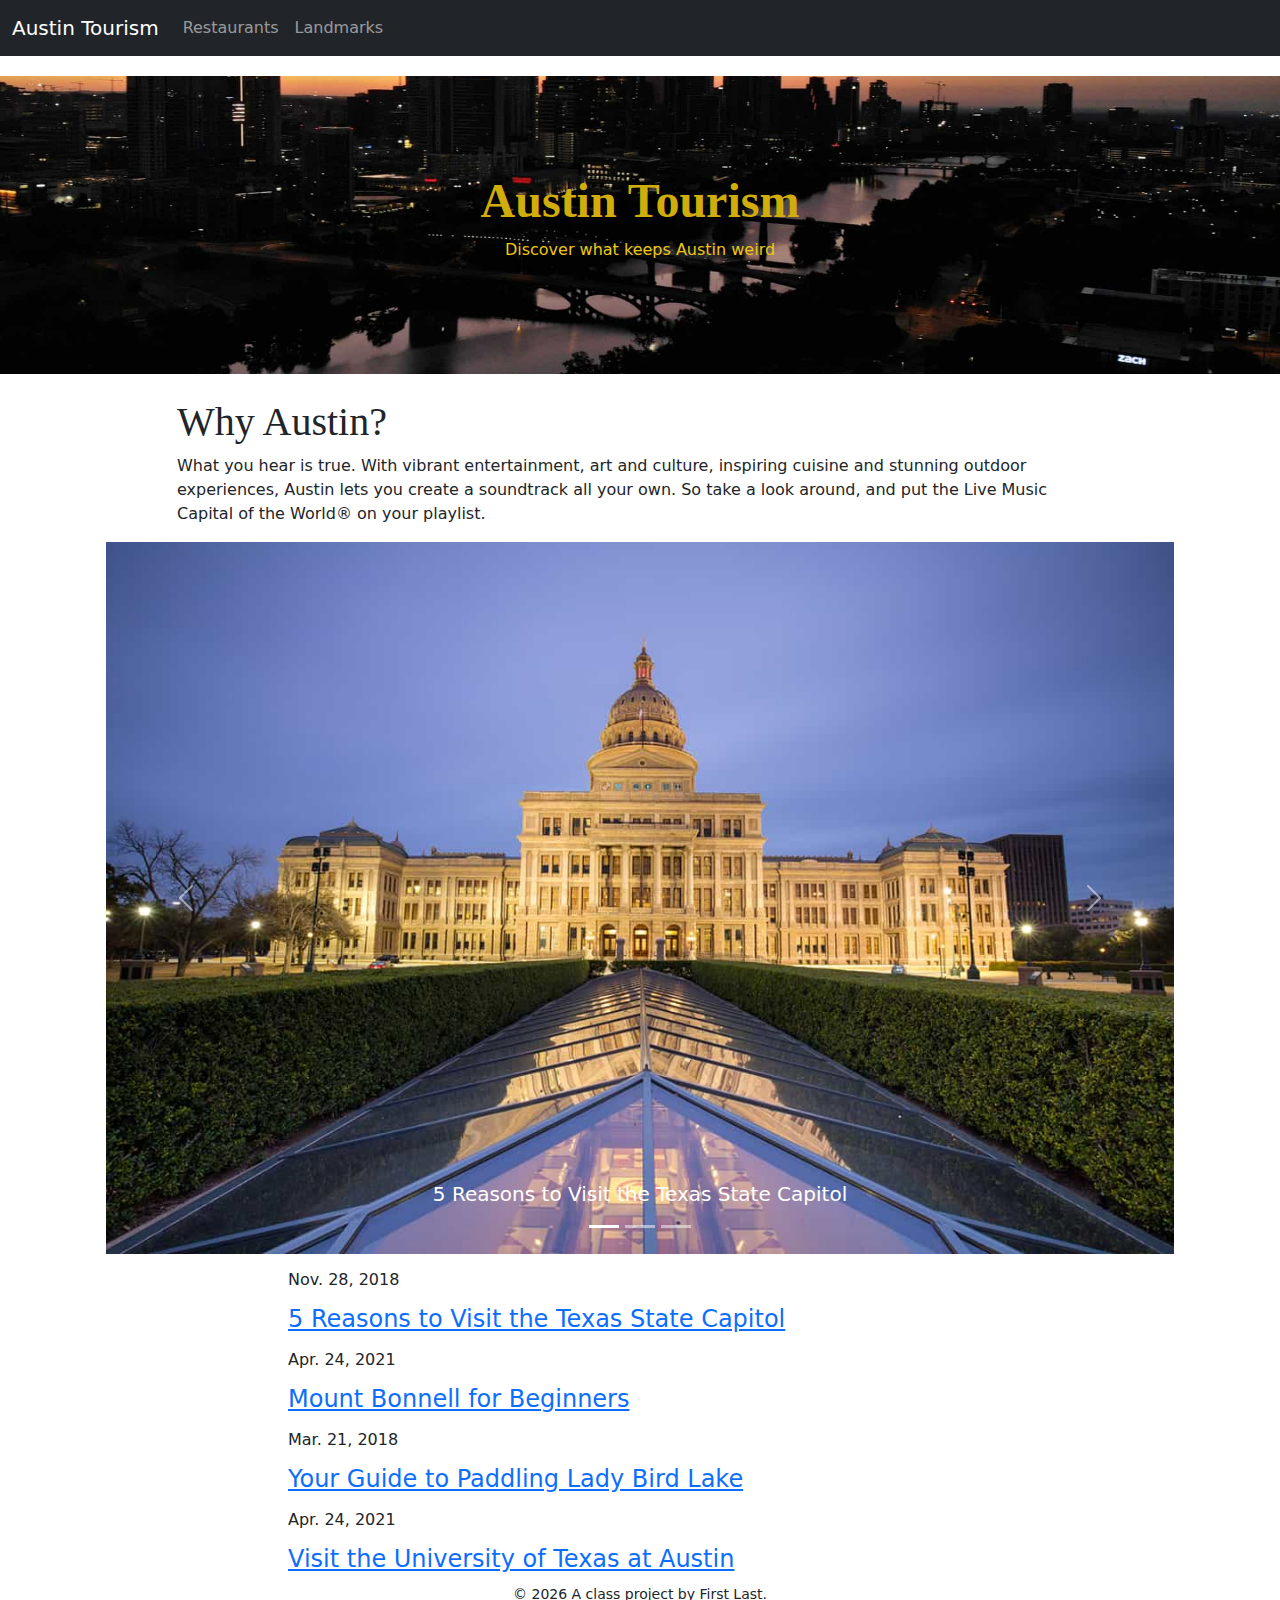
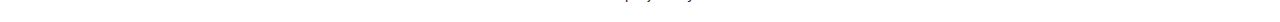
==== commit 749b7de0: "commit 6" ====
--- a/docs/index.html
+++ b/docs/index.html
@@ -30,9 +30,10 @@
     </div>
   </div>
 </nav>
-    <div id="jumbo" class="p-5 mb-4 bg-light">
+    <div id="jumbo" class="p-5 mb-4 bg-war">
   <div class="container-fluid py-5 text-center">
-    <h1 class="display-5 fw-bold" style= "color: rgb(209, 173, 12)">Austin Tourism</h1>
+    <h1 class="display-5 fw-bold" style= "color: rgb(209, 173, 12)" <link href="https://fonts.googleapis.com/css2?family=Alegreya:ital@1&display=swap" rel="stylesheet">
+Austin Tourism</h1>
     <p>Discover what keeps Austin weird </p>
   </div>
 </div>
@@ -77,6 +78,13 @@
           <h5>Your Guide to Paddling Lady Bird Lake</h5>
         </div>
       </div>
+ 
+      <div class="carousel-item ">
+        <img src="img/landmarks/univ-of-tx.jpg" class="d-block w-100" alt="...">
+        <div class="carousel-caption d-none d-md-block">
+          <h5>Visit the University of Texas at Austin</h5>
+        </div>
+      </div>
   
 
       </div>
@@ -89,21 +97,25 @@
       <span class="visually-hidden">Next</span>
     </button>
   </div>
-         <brk>
+       
     <div class="row">
        <div class="col-md-8 offset-2">
        
         <div>
         <h6> Nov. 28, 2018 <h6>
-        <h3> <a href="blog/Texas State Capitol.html">5 Reasons to Visit the Texas State Capitol</a></h3>
+        <h3> <a href="blog/texas-state-capitol.html">5 Reasons to Visit the Texas State Capitol</a></h3>
         
         <div>
         <h6> Apr. 24, 2021 <h6>
-        <h3> <a href="blog/Mount Bonnell.html">Mount Bonnell for Beginners</a></h3>
+        <h3> <a href="blog/mount-bonnell.html">Mount Bonnell for Beginners</a></h3>
         
         <div>
         <h6> Mar. 21, 2018 <h6>
-        <h3> <a href="blog/Lady Bird Lake.html">Your Guide to Paddling Lady Bird Lake</a></h3>
+        <h3> <a href="blog/lady-bird-lake.html">Your Guide to Paddling Lady Bird Lake</a></h3>
+        
+        <div>
+        <h6> Apr. 24, 2021 <h6>
+        <h3> <a href="blog/univ-of-tx.html">Visit the University of Texas at Austin</a></h3>
         
       <div>
     <div>
--- a/docs/css/main.css
+++ b/docs/css/main.css
@@ -4,12 +4,12 @@
  * Copyright 2011-2021 The Bootstrap Authors
  * Copyright 2011-2021 Twitter, Inc.
  * Licensed under MIT (https://github.com/twbs/bootstrap/blob/main/LICENSE)
- */@-webkit-keyframes progress-bar-stripes{0%{background-position-x:1rem}}@-webkit-keyframes spinner-border{to{-webkit-transform:rotate(1turn);transform:rotate(1turn)}}@-webkit-keyframes spinner-grow{0%{-webkit-transform:scale(0);transform:scale(0)}50%{opacity:1;-webkit-transform:none;transform:none}}@-webkit-keyframes placeholder-glow{50%{opacity:.2}}@-webkit-keyframes placeholder-wave{to{-webkit-mask-position:-200% 0;mask-position:-200% 0}}.navbar{margin-bottom:20px}#jumbo{background:url(../img/cmc-austin-sunrise-20200614.jpg) no-repeat 50%;background-size:cover;color:#eec614;margin-bottom:30px;padding-top:12rem}
+ */@-webkit-keyframes progress-bar-stripes{0%{background-position-x:1rem}}@-webkit-keyframes spinner-border{to{-webkit-transform:rotate(1turn);transform:rotate(1turn)}}@-webkit-keyframes spinner-grow{0%{-webkit-transform:scale(0);transform:scale(0)}50%{opacity:1;-webkit-transform:none;transform:none}}@-webkit-keyframes placeholder-glow{50%{opacity:.2}}@-webkit-keyframes placeholder-wave{to{-webkit-mask-position:-200% 0;mask-position:-200% 0}}.navbar{margin-bottom:20px}#jumbo{background:url(../img/cmc-austin-sunrise-20200614.jpg) no-repeat 50%;background-size:cover;color:#eec614;margin-bottom:30px;padding-top:12rem}.h1,h1{font-family:Alegreya,serif}
 
 /*!
  * Bootstrap v5.1.3 (https://getbootstrap.com/)
  * Copyright 2011-2021 The Bootstrap Authors
  * Copyright 2011-2021 Twitter, Inc.
  * Licensed under MIT (https://github.com/twbs/bootstrap/blob/main/LICENSE)
- */:root{--bs-blue:#0d6efd;--bs-indigo:#6610f2;--bs-purple:#6f42c1;--bs-pink:#d63384;--bs-red:#dc3545;--bs-orange:#fd7e14;--bs-yellow:#ffc107;--bs-green:#198754;--bs-teal:#20c997;--bs-cyan:#0dcaf0;--bs-white:#fff;--bs-gray:#6c757d;--bs-gray-dark:#343a40;--bs-gray-100:#f8f9fa;--bs-gray-200:#e9ecef;--bs-gray-300:#dee2e6;--bs-gray-400:#ced4da;--bs-gray-500:#adb5bd;--bs-gray-600:#6c757d;--bs-gray-700:#495057;--bs-gray-800:#343a40;--bs-gray-900:#212529;--bs-primary:#0d6efd;--bs-secondary:#6c757d;--bs-success:#198754;--bs-info:#0dcaf0;--bs-warning:#ffc107;--bs-danger:#dc3545;--bs-light:#f8f9fa;--bs-dark:#212529;--bs-primary-rgb:13,110,253;--bs-secondary-rgb:108,117,125;--bs-success-rgb:25,135,84;--bs-info-rgb:13,202,240;--bs-warning-rgb:255,193,7;--bs-danger-rgb:220,53,69;--bs-light-rgb:248,249,250;--bs-dark-rgb:33,37,41;--bs-white-rgb:255,255,255;--bs-black-rgb:0,0,0;--bs-body-color-rgb:33,37,41;--bs-body-bg-rgb:255,255,255;--bs-font-sans-serif:system-ui,-apple-system,"Segoe UI",Roboto,"Helvetica Neue",Arial,"Noto Sans","Liberation Sans",sans-serif,"Apple Color Emoji","Segoe UI Emoji","Segoe UI Symbol","Noto Color Emoji";--bs-font-monospace:SFMono-Regular,Menlo,Monaco,Consolas,"Liberation Mono","Courier New",monospace;--bs-gradient:linear-gradient(180deg,hsla(0,0%,100%,.15),hsla(0,0%,100%,0));--bs-body-font-family:var(--bs-font-sans-serif);--bs-body-font-size:1rem;--bs-body-font-weight:400;--bs-body-line-height:1.5;--bs-body-color:#212529;--bs-body-bg:#fff}*,:after,:before{box-sizing:border-box}@media (prefers-reduced-motion:no-preference){:root{scroll-behavior:smooth}}body{-webkit-text-size-adjust:100%;-webkit-tap-highlight-color:rgba(0,0,0,0);background-color:var(--bs-body-bg);color:var(--bs-body-color);font-family:var(--bs-body-font-family);font-size:var(--bs-body-font-size);font-weight:var(--bs-body-font-weight);line-height:var(--bs-body-line-height);margin:0;text-align:var(--bs-body-text-align)}hr{background-color:currentColor;border:0;color:inherit;margin:1rem 0;opacity:.25}hr:not([size]){height:1px}.h1,.h2,.h3,.h4,.h5,.h6,h1,h2,h3,h4,h5,h6{font-weight:500;line-height:1.2;margin-bottom:.5rem;margin-top:0}.h1,h1{font-size:calc(1.375rem + 1.5vw)}@media (min-width:1200px){.h1,h1{font-size:2.5rem}}.h2,h2{font-size:calc(1.325rem + .9vw)}@media (min-width:1200px){.h2,h2{font-size:2rem}}.h3,h3{font-size:calc(1.3rem + .6vw)}@media (min-width:1200px){.h3,h3{font-size:1.75rem}}.h4,h4{font-size:calc(1.275rem + .3vw)}@media (min-width:1200px){.h4,h4{font-size:1.5rem}}.h5,h5{font-size:1.25rem}.h6,h6{font-size:1rem}p{margin-bottom:1rem;margin-top:0}abbr[data-bs-original-title],abbr[title]{cursor:help;-webkit-text-decoration:underline dotted;-moz-text-decoration:underline dotted;text-decoration:underline dotted;-webkit-text-decoration-skip-ink:none;text-decoration-skip-ink:none}address{font-style:normal;line-height:inherit;margin-bottom:1rem}ol,ul{padding-left:2rem}dl,ol,ul{margin-bottom:1rem;margin-top:0}ol ol,ol ul,ul ol,ul ul{margin-bottom:0}dt{font-weight:700}dd{margin-bottom:.5rem;margin-left:0}blockquote{margin:0 0 1rem}b,strong{font-weight:bolder}.small,small{font-size:.875em}.mark,mark{background-color:#fcf8e3;padding:.2em}sub,sup{font-size:.75em;line-height:0;position:relative;vertical-align:baseline}sub{bottom:-.25em}sup{top:-.5em}a{color:#0d6efd;text-decoration:underline}a:hover{color:#0a58ca}a:not([href]):not([class]),a:not([href]):not([class]):hover{color:inherit;text-decoration:none}code,kbd,pre,samp{direction:ltr;font-family:var(--bs-font-monospace);font-size:1em;unicode-bidi:bidi-override}pre{display:block;font-size:.875em;margin-bottom:1rem;margin-top:0;overflow:auto}pre code{color:inherit;font-size:inherit;word-break:normal}code{word-wrap:break-word;color:#d63384;font-size:.875em}a>code{color:inherit}kbd{background-color:#212529;border-radius:.2rem;color:#fff;font-size:.875em;padding:.2rem .4rem}kbd kbd{font-size:1em;font-weight:700;padding:0}figure{margin:0 0 1rem}img,svg{vertical-align:middle}table{border-collapse:collapse;caption-side:bottom}caption{color:#6c757d;padding-bottom:.5rem;padding-top:.5rem;text-align:left}th{text-align:inherit;text-align:-webkit-match-parent}tbody,td,tfoot,th,thead,tr{border:0 solid;border-color:inherit}label{display:inline-block}button{border-radius:0}button:focus:not(:focus-visible){outline:0}button,input,optgroup,select,textarea{font-family:inherit;font-size:inherit;line-height:inherit;margin:0}button,select{text-transform:none}[role=button]{cursor:pointer}select{word-wrap:normal}select:disabled{opacity:1}[list]::-webkit-calendar-picker-indicator{display:none}[type=button],[type=reset],[type=submit],button{-webkit-appearance:button}[type=button]:not(:disabled),[type=reset]:not(:disabled),[type=submit]:not(:disabled),button:not(:disabled){cursor:pointer}::-moz-focus-inner{border-style:none;padding:0}textarea{resize:vertical}fieldset{border:0;margin:0;min-width:0;padding:0}legend{float:left;font-size:calc(1.275rem + .3vw);line-height:inherit;margin-bottom:.5rem;padding:0;width:100%}@media (min-width:1200px){legend{font-size:1.5rem}}legend+*{clear:left}::-webkit-datetime-edit-day-field,::-webkit-datetime-edit-fields-wrapper,::-webkit-datetime-edit-hour-field,::-webkit-datetime-edit-minute,::-webkit-datetime-edit-month-field,::-webkit-datetime-edit-text,::-webkit-datetime-edit-year-field{padding:0}::-webkit-inner-spin-button{height:auto}[type=search]{-webkit-appearance:textfield;outline-offset:-2px}::-webkit-search-decoration{-webkit-appearance:none}::-webkit-color-swatch-wrapper{padding:0}::file-selector-button{font:inherit}::-webkit-file-upload-button{-webkit-appearance:button;font:inherit}output{display:inline-block}iframe{border:0}summary{cursor:pointer;display:list-item}progress{vertical-align:baseline}[hidden]{display:none!important}.lead{font-size:1.25rem;font-weight:300}.display-1{font-size:calc(1.625rem + 4.5vw);font-weight:300;line-height:1.2}@media (min-width:1200px){.display-1{font-size:5rem}}.display-2{font-size:calc(1.575rem + 3.9vw);font-weight:300;line-height:1.2}@media (min-width:1200px){.display-2{font-size:4.5rem}}.display-3{font-size:calc(1.525rem + 3.3vw);font-weight:300;line-height:1.2}@media (min-width:1200px){.display-3{font-size:4rem}}.display-4{font-size:calc(1.475rem + 2.7vw);font-weight:300;line-height:1.2}@media (min-width:1200px){.display-4{font-size:3.5rem}}.display-5{font-size:calc(1.425rem + 2.1vw);font-weight:300;line-height:1.2}@media (min-width:1200px){.display-5{font-size:3rem}}.display-6{font-size:calc(1.375rem + 1.5vw);font-weight:300;line-height:1.2}@media (min-width:1200px){.display-6{font-size:2.5rem}}.list-inline,.list-unstyled{list-style:none;padding-left:0}.list-inline-item{display:inline-block}.list-inline-item:not(:last-child){margin-right:.5rem}.initialism{font-size:.875em;text-transform:uppercase}.blockquote{font-size:1.25rem;margin-bottom:1rem}.blockquote>:last-child{margin-bottom:0}.blockquote-footer{color:#6c757d;font-size:.875em;margin-bottom:1rem;margin-top:-1rem}.blockquote-footer:before{content:"— "}.img-fluid,.img-thumbnail{height:auto;max-width:100%}.img-thumbnail{background-color:#fff;border:1px solid #dee2e6;border-radius:.25rem;padding:.25rem}.figure{display:inline-block}.figure-img{line-height:1;margin-bottom:.5rem}.figure-caption{color:#6c757d;font-size:.875em}.container,.container-fluid,.container-lg,.container-md,.container-sm,.container-xl,.container-xxl{margin-left:auto;margin-right:auto;padding-left:var(--bs-gutter-x,.75rem);padding-right:var(--bs-gutter-x,.75rem);width:100%}@media (min-width:576px){.container,.container-sm{max-width:540px}}@media (min-width:768px){.container,.container-md,.container-sm{max-width:720px}}@media (min-width:992px){.container,.container-lg,.container-md,.container-sm{max-width:960px}}@media (min-width:1200px){.container,.container-lg,.container-md,.container-sm,.container-xl{max-width:1140px}}@media (min-width:1400px){.container,.container-lg,.container-md,.container-sm,.container-xl,.container-xxl{max-width:1320px}}.row{--bs-gutter-x:1.5rem;--bs-gutter-y:0;display:-webkit-flex;display:-ms-flexbox;display:flex;-webkit-flex-wrap:wrap;-ms-flex-wrap:wrap;flex-wrap:wrap;margin-left:calc(var(--bs-gutter-x)*-.5);margin-right:calc(var(--bs-gutter-x)*-.5);margin-top:calc(var(--bs-gutter-y)*-1)}.row>*{-ms-flex-negative:0;-webkit-flex-shrink:0;flex-shrink:0;margin-top:var(--bs-gutter-y);max-width:100%;padding-left:calc(var(--bs-gutter-x)*.5);padding-right:calc(var(--bs-gutter-x)*.5);width:100%}.col{-webkit-flex:1 0 0%;-ms-flex:1 0 0%;flex:1 0 0%}.row-cols-auto>*{width:auto}.row-cols-1>*,.row-cols-auto>*{-webkit-flex:0 0 auto;-ms-flex:0 0 auto;flex:0 0 auto}.row-cols-1>*{width:100%}.row-cols-2>*{width:50%}.row-cols-2>*,.row-cols-3>*{-webkit-flex:0 0 auto;-ms-flex:0 0 auto;flex:0 0 auto}.row-cols-3>*{width:33.3333333333%}.row-cols-4>*{width:25%}.row-cols-4>*,.row-cols-5>*{-webkit-flex:0 0 auto;-ms-flex:0 0 auto;flex:0 0 auto}.row-cols-5>*{width:20%}.row-cols-6>*{width:16.6666666667%}.col-auto,.row-cols-6>*{-webkit-flex:0 0 auto;-ms-flex:0 0 auto;flex:0 0 auto}.col-auto{width:auto}.col-1{width:8.33333333%}.col-1,.col-2{-webkit-flex:0 0 auto;-ms-flex:0 0 auto;flex:0 0 auto}.col-2{width:16.66666667%}.col-3{width:25%}.col-3,.col-4{-webkit-flex:0 0 auto;-ms-flex:0 0 auto;flex:0 0 auto}.col-4{width:33.33333333%}.col-5{width:41.66666667%}.col-5,.col-6{-webkit-flex:0 0 auto;-ms-flex:0 0 auto;flex:0 0 auto}.col-6{width:50%}.col-7{width:58.33333333%}.col-7,.col-8{-webkit-flex:0 0 auto;-ms-flex:0 0 auto;flex:0 0 auto}.col-8{width:66.66666667%}.col-9{width:75%}.col-10,.col-9{-webkit-flex:0 0 auto;-ms-flex:0 0 auto;flex:0 0 auto}.col-10{width:83.33333333%}.col-11{width:91.66666667%}.col-11,.col-12{-webkit-flex:0 0 auto;-ms-flex:0 0 auto;flex:0 0 auto}.col-12{width:100%}.offset-1{margin-left:8.33333333%}.offset-2{margin-left:16.66666667%}.offset-3{margin-left:25%}.offset-4{margin-left:33.33333333%}.offset-5{margin-left:41.66666667%}.offset-6{margin-left:50%}.offset-7{margin-left:58.33333333%}.offset-8{margin-left:66.66666667%}.offset-9{margin-left:75%}.offset-10{margin-left:83.33333333%}.offset-11{margin-left:91.66666667%}.g-0,.gx-0{--bs-gutter-x:0}.g-0,.gy-0{--bs-gutter-y:0}.g-1,.gx-1{--bs-gutter-x:0.25rem}.g-1,.gy-1{--bs-gutter-y:0.25rem}.g-2,.gx-2{--bs-gutter-x:0.5rem}.g-2,.gy-2{--bs-gutter-y:0.5rem}.g-3,.gx-3{--bs-gutter-x:1rem}.g-3,.gy-3{--bs-gutter-y:1rem}.g-4,.gx-4{--bs-gutter-x:1.5rem}.g-4,.gy-4{--bs-gutter-y:1.5rem}.g-5,.gx-5{--bs-gutter-x:3rem}.g-5,.gy-5{--bs-gutter-y:3rem}@media (min-width:576px){.col-sm{-webkit-flex:1 0 0%;-ms-flex:1 0 0%;flex:1 0 0%}.row-cols-sm-auto>*{width:auto}.row-cols-sm-1>*,.row-cols-sm-auto>*{-webkit-flex:0 0 auto;-ms-flex:0 0 auto;flex:0 0 auto}.row-cols-sm-1>*{width:100%}.row-cols-sm-2>*{width:50%}.row-cols-sm-2>*,.row-cols-sm-3>*{-webkit-flex:0 0 auto;-ms-flex:0 0 auto;flex:0 0 auto}.row-cols-sm-3>*{width:33.3333333333%}.row-cols-sm-4>*{width:25%}.row-cols-sm-4>*,.row-cols-sm-5>*{-webkit-flex:0 0 auto;-ms-flex:0 0 auto;flex:0 0 auto}.row-cols-sm-5>*{width:20%}.row-cols-sm-6>*{width:16.6666666667%}.col-sm-auto,.row-cols-sm-6>*{-webkit-flex:0 0 auto;-ms-flex:0 0 auto;flex:0 0 auto}.col-sm-auto{width:auto}.col-sm-1{width:8.33333333%}.col-sm-1,.col-sm-2{-webkit-flex:0 0 auto;-ms-flex:0 0 auto;flex:0 0 auto}.col-sm-2{width:16.66666667%}.col-sm-3{width:25%}.col-sm-3,.col-sm-4{-webkit-flex:0 0 auto;-ms-flex:0 0 auto;flex:0 0 auto}.col-sm-4{width:33.33333333%}.col-sm-5{width:41.66666667%}.col-sm-5,.col-sm-6{-webkit-flex:0 0 auto;-ms-flex:0 0 auto;flex:0 0 auto}.col-sm-6{width:50%}.col-sm-7{width:58.33333333%}.col-sm-7,.col-sm-8{-webkit-flex:0 0 auto;-ms-flex:0 0 auto;flex:0 0 auto}.col-sm-8{width:66.66666667%}.col-sm-9{width:75%}.col-sm-10,.col-sm-9{-webkit-flex:0 0 auto;-ms-flex:0 0 auto;flex:0 0 auto}.col-sm-10{width:83.33333333%}.col-sm-11{width:91.66666667%}.col-sm-11,.col-sm-12{-webkit-flex:0 0 auto;-ms-flex:0 0 auto;flex:0 0 auto}.col-sm-12{width:100%}.offset-sm-0{margin-left:0}.offset-sm-1{margin-left:8.33333333%}.offset-sm-2{margin-left:16.66666667%}.offset-sm-3{margin-left:25%}.offset-sm-4{margin-left:33.33333333%}.offset-sm-5{margin-left:41.66666667%}.offset-sm-6{margin-left:50%}.offset-sm-7{margin-left:58.33333333%}.offset-sm-8{margin-left:66.66666667%}.offset-sm-9{margin-left:75%}.offset-sm-10{margin-left:83.33333333%}.offset-sm-11{margin-left:91.66666667%}.g-sm-0,.gx-sm-0{--bs-gutter-x:0}.g-sm-0,.gy-sm-0{--bs-gutter-y:0}.g-sm-1,.gx-sm-1{--bs-gutter-x:0.25rem}.g-sm-1,.gy-sm-1{--bs-gutter-y:0.25rem}.g-sm-2,.gx-sm-2{--bs-gutter-x:0.5rem}.g-sm-2,.gy-sm-2{--bs-gutter-y:0.5rem}.g-sm-3,.gx-sm-3{--bs-gutter-x:1rem}.g-sm-3,.gy-sm-3{--bs-gutter-y:1rem}.g-sm-4,.gx-sm-4{--bs-gutter-x:1.5rem}.g-sm-4,.gy-sm-4{--bs-gutter-y:1.5rem}.g-sm-5,.gx-sm-5{--bs-gutter-x:3rem}.g-sm-5,.gy-sm-5{--bs-gutter-y:3rem}}@media (min-width:768px){.col-md{-webkit-flex:1 0 0%;-ms-flex:1 0 0%;flex:1 0 0%}.row-cols-md-auto>*{width:auto}.row-cols-md-1>*,.row-cols-md-auto>*{-webkit-flex:0 0 auto;-ms-flex:0 0 auto;flex:0 0 auto}.row-cols-md-1>*{width:100%}.row-cols-md-2>*{width:50%}.row-cols-md-2>*,.row-cols-md-3>*{-webkit-flex:0 0 auto;-ms-flex:0 0 auto;flex:0 0 auto}.row-cols-md-3>*{width:33.3333333333%}.row-cols-md-4>*{width:25%}.row-cols-md-4>*,.row-cols-md-5>*{-webkit-flex:0 0 auto;-ms-flex:0 0 auto;flex:0 0 auto}.row-cols-md-5>*{width:20%}.row-cols-md-6>*{width:16.6666666667%}.col-md-auto,.row-cols-md-6>*{-webkit-flex:0 0 auto;-ms-flex:0 0 auto;flex:0 0 auto}.col-md-auto{width:auto}.col-md-1{width:8.33333333%}.col-md-1,.col-md-2{-webkit-flex:0 0 auto;-ms-flex:0 0 auto;flex:0 0 auto}.col-md-2{width:16.66666667%}.col-md-3{width:25%}.col-md-3,.col-md-4{-webkit-flex:0 0 auto;-ms-flex:0 0 auto;flex:0 0 auto}.col-md-4{width:33.33333333%}.col-md-5{width:41.66666667%}.col-md-5,.col-md-6{-webkit-flex:0 0 auto;-ms-flex:0 0 auto;flex:0 0 auto}.col-md-6{width:50%}.col-md-7{width:58.33333333%}.col-md-7,.col-md-8{-webkit-flex:0 0 auto;-ms-flex:0 0 auto;flex:0 0 auto}.col-md-8{width:66.66666667%}.col-md-9{width:75%}.col-md-10,.col-md-9{-webkit-flex:0 0 auto;-ms-flex:0 0 auto;flex:0 0 auto}.col-md-10{width:83.33333333%}.col-md-11{width:91.66666667%}.col-md-11,.col-md-12{-webkit-flex:0 0 auto;-ms-flex:0 0 auto;flex:0 0 auto}.col-md-12{width:100%}.offset-md-0{margin-left:0}.offset-md-1{margin-left:8.33333333%}.offset-md-2{margin-left:16.66666667%}.offset-md-3{margin-left:25%}.offset-md-4{margin-left:33.33333333%}.offset-md-5{margin-left:41.66666667%}.offset-md-6{margin-left:50%}.offset-md-7{margin-left:58.33333333%}.offset-md-8{margin-left:66.66666667%}.offset-md-9{margin-left:75%}.offset-md-10{margin-left:83.33333333%}.offset-md-11{margin-left:91.66666667%}.g-md-0,.gx-md-0{--bs-gutter-x:0}.g-md-0,.gy-md-0{--bs-gutter-y:0}.g-md-1,.gx-md-1{--bs-gutter-x:0.25rem}.g-md-1,.gy-md-1{--bs-gutter-y:0.25rem}.g-md-2,.gx-md-2{--bs-gutter-x:0.5rem}.g-md-2,.gy-md-2{--bs-gutter-y:0.5rem}.g-md-3,.gx-md-3{--bs-gutter-x:1rem}.g-md-3,.gy-md-3{--bs-gutter-y:1rem}.g-md-4,.gx-md-4{--bs-gutter-x:1.5rem}.g-md-4,.gy-md-4{--bs-gutter-y:1.5rem}.g-md-5,.gx-md-5{--bs-gutter-x:3rem}.g-md-5,.gy-md-5{--bs-gutter-y:3rem}}@media (min-width:992px){.col-lg{-webkit-flex:1 0 0%;-ms-flex:1 0 0%;flex:1 0 0%}.row-cols-lg-auto>*{width:auto}.row-cols-lg-1>*,.row-cols-lg-auto>*{-webkit-flex:0 0 auto;-ms-flex:0 0 auto;flex:0 0 auto}.row-cols-lg-1>*{width:100%}.row-cols-lg-2>*{width:50%}.row-cols-lg-2>*,.row-cols-lg-3>*{-webkit-flex:0 0 auto;-ms-flex:0 0 auto;flex:0 0 auto}.row-cols-lg-3>*{width:33.3333333333%}.row-cols-lg-4>*{width:25%}.row-cols-lg-4>*,.row-cols-lg-5>*{-webkit-flex:0 0 auto;-ms-flex:0 0 auto;flex:0 0 auto}.row-cols-lg-5>*{width:20%}.row-cols-lg-6>*{width:16.6666666667%}.col-lg-auto,.row-cols-lg-6>*{-webkit-flex:0 0 auto;-ms-flex:0 0 auto;flex:0 0 auto}.col-lg-auto{width:auto}.col-lg-1{width:8.33333333%}.col-lg-1,.col-lg-2{-webkit-flex:0 0 auto;-ms-flex:0 0 auto;flex:0 0 auto}.col-lg-2{width:16.66666667%}.col-lg-3{width:25%}.col-lg-3,.col-lg-4{-webkit-flex:0 0 auto;-ms-flex:0 0 auto;flex:0 0 auto}.col-lg-4{width:33.33333333%}.col-lg-5{width:41.66666667%}.col-lg-5,.col-lg-6{-webkit-flex:0 0 auto;-ms-flex:0 0 auto;flex:0 0 auto}.col-lg-6{width:50%}.col-lg-7{width:58.33333333%}.col-lg-7,.col-lg-8{-webkit-flex:0 0 auto;-ms-flex:0 0 auto;flex:0 0 auto}.col-lg-8{width:66.66666667%}.col-lg-9{width:75%}.col-lg-10,.col-lg-9{-webkit-flex:0 0 auto;-ms-flex:0 0 auto;flex:0 0 auto}.col-lg-10{width:83.33333333%}.col-lg-11{width:91.66666667%}.col-lg-11,.col-lg-12{-webkit-flex:0 0 auto;-ms-flex:0 0 auto;flex:0 0 auto}.col-lg-12{width:100%}.offset-lg-0{margin-left:0}.offset-lg-1{margin-left:8.33333333%}.offset-lg-2{margin-left:16.66666667%}.offset-lg-3{margin-left:25%}.offset-lg-4{margin-left:33.33333333%}.offset-lg-5{margin-left:41.66666667%}.offset-lg-6{margin-left:50%}.offset-lg-7{margin-left:58.33333333%}.offset-lg-8{margin-left:66.66666667%}.offset-lg-9{margin-left:75%}.offset-lg-10{margin-left:83.33333333%}.offset-lg-11{margin-left:91.66666667%}.g-lg-0,.gx-lg-0{--bs-gutter-x:0}.g-lg-0,.gy-lg-0{--bs-gutter-y:0}.g-lg-1,.gx-lg-1{--bs-gutter-x:0.25rem}.g-lg-1,.gy-lg-1{--bs-gutter-y:0.25rem}.g-lg-2,.gx-lg-2{--bs-gutter-x:0.5rem}.g-lg-2,.gy-lg-2{--bs-gutter-y:0.5rem}.g-lg-3,.gx-lg-3{--bs-gutter-x:1rem}.g-lg-3,.gy-lg-3{--bs-gutter-y:1rem}.g-lg-4,.gx-lg-4{--bs-gutter-x:1.5rem}.g-lg-4,.gy-lg-4{--bs-gutter-y:1.5rem}.g-lg-5,.gx-lg-5{--bs-gutter-x:3rem}.g-lg-5,.gy-lg-5{--bs-gutter-y:3rem}}@media (min-width:1200px){.col-xl{-webkit-flex:1 0 0%;-ms-flex:1 0 0%;flex:1 0 0%}.row-cols-xl-auto>*{width:auto}.row-cols-xl-1>*,.row-cols-xl-auto>*{-webkit-flex:0 0 auto;-ms-flex:0 0 auto;flex:0 0 auto}.row-cols-xl-1>*{width:100%}.row-cols-xl-2>*{width:50%}.row-cols-xl-2>*,.row-cols-xl-3>*{-webkit-flex:0 0 auto;-ms-flex:0 0 auto;flex:0 0 auto}.row-cols-xl-3>*{width:33.3333333333%}.row-cols-xl-4>*{width:25%}.row-cols-xl-4>*,.row-cols-xl-5>*{-webkit-flex:0 0 auto;-ms-flex:0 0 auto;flex:0 0 auto}.row-cols-xl-5>*{width:20%}.row-cols-xl-6>*{width:16.6666666667%}.col-xl-auto,.row-cols-xl-6>*{-webkit-flex:0 0 auto;-ms-flex:0 0 auto;flex:0 0 auto}.col-xl-auto{width:auto}.col-xl-1{width:8.33333333%}.col-xl-1,.col-xl-2{-webkit-flex:0 0 auto;-ms-flex:0 0 auto;flex:0 0 auto}.col-xl-2{width:16.66666667%}.col-xl-3{width:25%}.col-xl-3,.col-xl-4{-webkit-flex:0 0 auto;-ms-flex:0 0 auto;flex:0 0 auto}.col-xl-4{width:33.33333333%}.col-xl-5{width:41.66666667%}.col-xl-5,.col-xl-6{-webkit-flex:0 0 auto;-ms-flex:0 0 auto;flex:0 0 auto}.col-xl-6{width:50%}.col-xl-7{width:58.33333333%}.col-xl-7,.col-xl-8{-webkit-flex:0 0 auto;-ms-flex:0 0 auto;flex:0 0 auto}.col-xl-8{width:66.66666667%}.col-xl-9{width:75%}.col-xl-10,.col-xl-9{-webkit-flex:0 0 auto;-ms-flex:0 0 auto;flex:0 0 auto}.col-xl-10{width:83.33333333%}.col-xl-11{width:91.66666667%}.col-xl-11,.col-xl-12{-webkit-flex:0 0 auto;-ms-flex:0 0 auto;flex:0 0 auto}.col-xl-12{width:100%}.offset-xl-0{margin-left:0}.offset-xl-1{margin-left:8.33333333%}.offset-xl-2{margin-left:16.66666667%}.offset-xl-3{margin-left:25%}.offset-xl-4{margin-left:33.33333333%}.offset-xl-5{margin-left:41.66666667%}.offset-xl-6{margin-left:50%}.offset-xl-7{margin-left:58.33333333%}.offset-xl-8{margin-left:66.66666667%}.offset-xl-9{margin-left:75%}.offset-xl-10{margin-left:83.33333333%}.offset-xl-11{margin-left:91.66666667%}.g-xl-0,.gx-xl-0{--bs-gutter-x:0}.g-xl-0,.gy-xl-0{--bs-gutter-y:0}.g-xl-1,.gx-xl-1{--bs-gutter-x:0.25rem}.g-xl-1,.gy-xl-1{--bs-gutter-y:0.25rem}.g-xl-2,.gx-xl-2{--bs-gutter-x:0.5rem}.g-xl-2,.gy-xl-2{--bs-gutter-y:0.5rem}.g-xl-3,.gx-xl-3{--bs-gutter-x:1rem}.g-xl-3,.gy-xl-3{--bs-gutter-y:1rem}.g-xl-4,.gx-xl-4{--bs-gutter-x:1.5rem}.g-xl-4,.gy-xl-4{--bs-gutter-y:1.5rem}.g-xl-5,.gx-xl-5{--bs-gutter-x:3rem}.g-xl-5,.gy-xl-5{--bs-gutter-y:3rem}}@media (min-width:1400px){.col-xxl{-webkit-flex:1 0 0%;-ms-flex:1 0 0%;flex:1 0 0%}.row-cols-xxl-auto>*{width:auto}.row-cols-xxl-1>*,.row-cols-xxl-auto>*{-webkit-flex:0 0 auto;-ms-flex:0 0 auto;flex:0 0 auto}.row-cols-xxl-1>*{width:100%}.row-cols-xxl-2>*{width:50%}.row-cols-xxl-2>*,.row-cols-xxl-3>*{-webkit-flex:0 0 auto;-ms-flex:0 0 auto;flex:0 0 auto}.row-cols-xxl-3>*{width:33.3333333333%}.row-cols-xxl-4>*{width:25%}.row-cols-xxl-4>*,.row-cols-xxl-5>*{-webkit-flex:0 0 auto;-ms-flex:0 0 auto;flex:0 0 auto}.row-cols-xxl-5>*{width:20%}.row-cols-xxl-6>*{width:16.6666666667%}.col-xxl-auto,.row-cols-xxl-6>*{-webkit-flex:0 0 auto;-ms-flex:0 0 auto;flex:0 0 auto}.col-xxl-auto{width:auto}.col-xxl-1{width:8.33333333%}.col-xxl-1,.col-xxl-2{-webkit-flex:0 0 auto;-ms-flex:0 0 auto;flex:0 0 auto}.col-xxl-2{width:16.66666667%}.col-xxl-3{width:25%}.col-xxl-3,.col-xxl-4{-webkit-flex:0 0 auto;-ms-flex:0 0 auto;flex:0 0 auto}.col-xxl-4{width:33.33333333%}.col-xxl-5{width:41.66666667%}.col-xxl-5,.col-xxl-6{-webkit-flex:0 0 auto;-ms-flex:0 0 auto;flex:0 0 auto}.col-xxl-6{width:50%}.col-xxl-7{width:58.33333333%}.col-xxl-7,.col-xxl-8{-webkit-flex:0 0 auto;-ms-flex:0 0 auto;flex:0 0 auto}.col-xxl-8{width:66.66666667%}.col-xxl-9{width:75%}.col-xxl-10,.col-xxl-9{-webkit-flex:0 0 auto;-ms-flex:0 0 auto;flex:0 0 auto}.col-xxl-10{width:83.33333333%}.col-xxl-11{width:91.66666667%}.col-xxl-11,.col-xxl-12{-webkit-flex:0 0 auto;-ms-flex:0 0 auto;flex:0 0 auto}.col-xxl-12{width:100%}.offset-xxl-0{margin-left:0}.offset-xxl-1{margin-left:8.33333333%}.offset-xxl-2{margin-left:16.66666667%}.offset-xxl-3{margin-left:25%}.offset-xxl-4{margin-left:33.33333333%}.offset-xxl-5{margin-left:41.66666667%}.offset-xxl-6{margin-left:50%}.offset-xxl-7{margin-left:58.33333333%}.offset-xxl-8{margin-left:66.66666667%}.offset-xxl-9{margin-left:75%}.offset-xxl-10{margin-left:83.33333333%}.offset-xxl-11{margin-left:91.66666667%}.g-xxl-0,.gx-xxl-0{--bs-gutter-x:0}.g-xxl-0,.gy-xxl-0{--bs-gutter-y:0}.g-xxl-1,.gx-xxl-1{--bs-gutter-x:0.25rem}.g-xxl-1,.gy-xxl-1{--bs-gutter-y:0.25rem}.g-xxl-2,.gx-xxl-2{--bs-gutter-x:0.5rem}.g-xxl-2,.gy-xxl-2{--bs-gutter-y:0.5rem}.g-xxl-3,.gx-xxl-3{--bs-gutter-x:1rem}.g-xxl-3,.gy-xxl-3{--bs-gutter-y:1rem}.g-xxl-4,.gx-xxl-4{--bs-gutter-x:1.5rem}.g-xxl-4,.gy-xxl-4{--bs-gutter-y:1.5rem}.g-xxl-5,.gx-xxl-5{--bs-gutter-x:3rem}.g-xxl-5,.gy-xxl-5{--bs-gutter-y:3rem}}.table{--bs-table-bg:transparent;--bs-table-accent-bg:transparent;--bs-table-striped-color:#212529;--bs-table-striped-bg:rgba(0,0,0,.05);--bs-table-active-color:#212529;--bs-table-active-bg:rgba(0,0,0,.1);--bs-table-hover-color:#212529;--bs-table-hover-bg:rgba(0,0,0,.075);border-color:#dee2e6;color:#212529;margin-bottom:1rem;vertical-align:top;width:100%}.table>:not(caption)>*>*{background-color:var(--bs-table-bg);border-bottom-width:1px;box-shadow:inset 0 0 0 9999px var(--bs-table-accent-bg);padding:.5rem}.table>tbody{vertical-align:inherit}.table>thead{vertical-align:bottom}.table>:not(:first-child){border-top:2px solid}.caption-top{caption-side:top}.table-sm>:not(caption)>*>*{padding:.25rem}.table-bordered>:not(caption)>*{border-width:1px 0}.table-bordered>:not(caption)>*>*{border-width:0 1px}.table-borderless>:not(caption)>*>*{border-bottom-width:0}.table-borderless>:not(:first-child){border-top-width:0}.table-striped>tbody>tr:nth-of-type(odd)>*{--bs-table-accent-bg:var(--bs-table-striped-bg);color:var(--bs-table-striped-color)}.table-active{--bs-table-accent-bg:var(--bs-table-active-bg);color:var(--bs-table-active-color)}.table-hover>tbody>tr:hover>*{--bs-table-accent-bg:var(--bs-table-hover-bg);color:var(--bs-table-hover-color)}.table-primary{--bs-table-bg:#cfe2ff;--bs-table-striped-bg:#c5d7f2;--bs-table-striped-color:#000;--bs-table-active-bg:#bacbe6;--bs-table-active-color:#000;--bs-table-hover-bg:#bfd1ec;--bs-table-hover-color:#000;border-color:#bacbe6;color:#000}.table-secondary{--bs-table-bg:#e2e3e5;--bs-table-striped-bg:#d7d8da;--bs-table-striped-color:#000;--bs-table-active-bg:#cbccce;--bs-table-active-color:#000;--bs-table-hover-bg:#d1d2d4;--bs-table-hover-color:#000;border-color:#cbccce;color:#000}.table-success{--bs-table-bg:#d1e7dd;--bs-table-striped-bg:#c7dbd2;--bs-table-striped-color:#000;--bs-table-active-bg:#bcd0c7;--bs-table-active-color:#000;--bs-table-hover-bg:#c1d6cc;--bs-table-hover-color:#000;border-color:#bcd0c7;color:#000}.table-info{--bs-table-bg:#cff4fc;--bs-table-striped-bg:#c5e8ef;--bs-table-striped-color:#000;--bs-table-active-bg:#badce3;--bs-table-active-color:#000;--bs-table-hover-bg:#bfe2e9;--bs-table-hover-color:#000;border-color:#badce3;color:#000}.table-warning{--bs-table-bg:#fff3cd;--bs-table-striped-bg:#f2e7c3;--bs-table-striped-color:#000;--bs-table-active-bg:#e6dbb9;--bs-table-active-color:#000;--bs-table-hover-bg:#ece1be;--bs-table-hover-color:#000;border-color:#e6dbb9;color:#000}.table-danger{--bs-table-bg:#f8d7da;--bs-table-striped-bg:#eccccf;--bs-table-striped-color:#000;--bs-table-active-bg:#dfc2c4;--bs-table-active-color:#000;--bs-table-hover-bg:#e5c7ca;--bs-table-hover-color:#000;border-color:#dfc2c4;color:#000}.table-light{--bs-table-bg:#f8f9fa;--bs-table-striped-bg:#ecedee;--bs-table-striped-color:#000;--bs-table-active-bg:#dfe0e1;--bs-table-active-color:#000;--bs-table-hover-bg:#e5e6e7;--bs-table-hover-color:#000;border-color:#dfe0e1;color:#000}.table-dark{--bs-table-bg:#212529;--bs-table-striped-bg:#2c3034;--bs-table-striped-color:#fff;--bs-table-active-bg:#373b3e;--bs-table-active-color:#fff;--bs-table-hover-bg:#323539;--bs-table-hover-color:#fff;border-color:#373b3e;color:#fff}.table-responsive{-webkit-overflow-scrolling:touch;overflow-x:auto}@media (max-width:575.98px){.table-responsive-sm{-webkit-overflow-scrolling:touch;overflow-x:auto}}@media (max-width:767.98px){.table-responsive-md{-webkit-overflow-scrolling:touch;overflow-x:auto}}@media (max-width:991.98px){.table-responsive-lg{-webkit-overflow-scrolling:touch;overflow-x:auto}}@media (max-width:1199.98px){.table-responsive-xl{-webkit-overflow-scrolling:touch;overflow-x:auto}}@media (max-width:1399.98px){.table-responsive-xxl{-webkit-overflow-scrolling:touch;overflow-x:auto}}.form-label{margin-bottom:.5rem}.col-form-label{font-size:inherit;line-height:1.5;margin-bottom:0;padding-bottom:calc(.375rem + 1px);padding-top:calc(.375rem + 1px)}.col-form-label-lg{font-size:1.25rem;padding-bottom:calc(.5rem + 1px);padding-top:calc(.5rem + 1px)}.col-form-label-sm{font-size:.875rem;padding-bottom:calc(.25rem + 1px);padding-top:calc(.25rem + 1px)}.form-text{color:#6c757d;font-size:.875em;margin-top:.25rem}.form-control{-webkit-appearance:none;-moz-appearance:none;appearance:none;background-clip:padding-box;background-color:#fff;border:1px solid #ced4da;border-radius:.25rem;color:#212529;display:block;font-size:1rem;font-weight:400;line-height:1.5;padding:.375rem .75rem;transition:border-color .15s ease-in-out,box-shadow .15s ease-in-out;width:100%}@media (prefers-reduced-motion:reduce){.form-control{transition:none}}.form-control[type=file]{overflow:hidden}.form-control[type=file]:not(:disabled):not([readonly]){cursor:pointer}.form-control:focus{background-color:#fff;border-color:#86b7fe;box-shadow:0 0 0 .25rem rgba(13,110,253,.25);color:#212529;outline:0}.form-control::-webkit-date-and-time-value{height:1.5em}.form-control::-webkit-input-placeholder{color:#6c757d;opacity:1}.form-control::-moz-placeholder{color:#6c757d;opacity:1}.form-control:-ms-input-placeholder{color:#6c757d;opacity:1}.form-control::-ms-input-placeholder{color:#6c757d;opacity:1}.form-control::placeholder{color:#6c757d;opacity:1}.form-control:disabled,.form-control[readonly]{background-color:#e9ecef;opacity:1}.form-control::file-selector-button{-webkit-margin-end:.75rem;-moz-margin-end:.75rem;background-color:#e9ecef;border:0 solid;border-color:inherit;border-inline-end-width:1px;border-radius:0;color:#212529;margin:-.375rem -.75rem;margin-inline-end:.75rem;padding:.375rem .75rem;pointer-events:none;transition:color .15s ease-in-out,background-color .15s ease-in-out,border-color .15s ease-in-out,box-shadow .15s ease-in-out}@media (prefers-reduced-motion:reduce){.form-control::-webkit-file-upload-button{-webkit-transition:none;transition:none}.form-control::file-selector-button{transition:none}}.form-control:hover:not(:disabled):not([readonly])::file-selector-button{background-color:#dde0e3}.form-control::-webkit-file-upload-button{-webkit-margin-end:.75rem;background-color:#e9ecef;border:0 solid;border-color:inherit;border-inline-end-width:1px;border-radius:0;color:#212529;margin:-.375rem -.75rem;margin-inline-end:.75rem;padding:.375rem .75rem;pointer-events:none;-webkit-transition:color .15s ease-in-out,background-color .15s ease-in-out,border-color .15s ease-in-out,box-shadow .15s ease-in-out;transition:color .15s ease-in-out,background-color .15s ease-in-out,border-color .15s ease-in-out,box-shadow .15s ease-in-out}@media (prefers-reduced-motion:reduce){.form-control::-webkit-file-upload-button{-webkit-transition:none;transition:none}}.form-control:hover:not(:disabled):not([readonly])::-webkit-file-upload-button{background-color:#dde0e3}.form-control-plaintext{background-color:transparent;border:solid transparent;border-width:1px 0;color:#212529;display:block;line-height:1.5;margin-bottom:0;padding:.375rem 0;width:100%}.form-control-plaintext.form-control-lg,.form-control-plaintext.form-control-sm{padding-left:0;padding-right:0}.form-control-sm{border-radius:.2rem;font-size:.875rem;min-height:calc(1.5em + .5rem + 2px);padding:.25rem .5rem}.form-control-sm::file-selector-button{-webkit-margin-end:.5rem;-moz-margin-end:.5rem;margin:-.25rem -.5rem;margin-inline-end:.5rem;padding:.25rem .5rem}.form-control-sm::-webkit-file-upload-button{-webkit-margin-end:.5rem;margin:-.25rem -.5rem;margin-inline-end:.5rem;padding:.25rem .5rem}.form-control-lg{border-radius:.3rem;font-size:1.25rem;min-height:calc(1.5em + 1rem + 2px);padding:.5rem 1rem}.form-control-lg::file-selector-button{-webkit-margin-end:1rem;-moz-margin-end:1rem;margin:-.5rem -1rem;margin-inline-end:1rem;padding:.5rem 1rem}.form-control-lg::-webkit-file-upload-button{-webkit-margin-end:1rem;margin:-.5rem -1rem;margin-inline-end:1rem;padding:.5rem 1rem}textarea.form-control{min-height:calc(1.5em + .75rem + 2px)}textarea.form-control-sm{min-height:calc(1.5em + .5rem + 2px)}textarea.form-control-lg{min-height:calc(1.5em + 1rem + 2px)}.form-control-color{height:auto;padding:.375rem;width:3rem}.form-control-color:not(:disabled):not([readonly]){cursor:pointer}.form-control-color::-moz-color-swatch{border-radius:.25rem;height:1.5em}.form-control-color::-webkit-color-swatch{border-radius:.25rem;height:1.5em}.form-select{-moz-padding-start:calc(.75rem - 3px);-webkit-appearance:none;-moz-appearance:none;appearance:none;background-color:#fff;background-image:url("data:image/svg+xml;charset=utf-8,%3Csvg xmlns='http://www.w3.org/2000/svg' viewBox='0 0 16 16'%3E%3Cpath fill='none' stroke='%23343a40' stroke-linecap='round' stroke-linejoin='round' stroke-width='2' d='m2 5 6 6 6-6'/%3E%3C/svg%3E");background-position:right .75rem center;background-repeat:no-repeat;background-size:16px 12px;border:1px solid #ced4da;border-radius:.25rem;color:#212529;display:block;font-size:1rem;font-weight:400;line-height:1.5;padding:.375rem 2.25rem .375rem .75rem;transition:border-color .15s ease-in-out,box-shadow .15s ease-in-out;width:100%}@media (prefers-reduced-motion:reduce){.form-select{transition:none}}.form-select:focus{border-color:#86b7fe;box-shadow:0 0 0 .25rem rgba(13,110,253,.25);outline:0}.form-select[multiple],.form-select[size]:not([size="1"]){background-image:none;padding-right:.75rem}.form-select:disabled{background-color:#e9ecef}.form-select:-moz-focusring{color:transparent;text-shadow:0 0 0 #212529}.form-select-sm{border-radius:.2rem;font-size:.875rem;padding-bottom:.25rem;padding-left:.5rem;padding-top:.25rem}.form-select-lg{border-radius:.3rem;font-size:1.25rem;padding-bottom:.5rem;padding-left:1rem;padding-top:.5rem}.form-check{display:block;margin-bottom:.125rem;min-height:1.5rem;padding-left:1.5em}.form-check .form-check-input{float:left;margin-left:-1.5em}.form-check-input{-webkit-print-color-adjust:exact;-webkit-appearance:none;-moz-appearance:none;appearance:none;background-color:#fff;background-position:50%;background-repeat:no-repeat;background-size:contain;border:1px solid rgba(0,0,0,.25);color-adjust:exact;height:1em;margin-top:.25em;vertical-align:top;width:1em}.form-check-input[type=checkbox]{border-radius:.25em}.form-check-input[type=radio]{border-radius:50%}.form-check-input:active{-webkit-filter:brightness(90%);filter:brightness(90%)}.form-check-input:focus{border-color:#86b7fe;box-shadow:0 0 0 .25rem rgba(13,110,253,.25);outline:0}.form-check-input:checked{background-color:#0d6efd;border-color:#0d6efd}.form-check-input:checked[type=checkbox]{background-image:url("data:image/svg+xml;charset=utf-8,%3Csvg xmlns='http://www.w3.org/2000/svg' viewBox='0 0 20 20'%3E%3Cpath fill='none' stroke='%23fff' stroke-linecap='round' stroke-linejoin='round' stroke-width='3' d='m6 10 3 3 6-6'/%3E%3C/svg%3E")}.form-check-input:checked[type=radio]{background-image:url("data:image/svg+xml;charset=utf-8,%3Csvg xmlns='http://www.w3.org/2000/svg' viewBox='-4 -4 8 8'%3E%3Ccircle r='2' fill='%23fff'/%3E%3C/svg%3E")}.form-check-input[type=checkbox]:indeterminate{background-color:#0d6efd;background-image:url("data:image/svg+xml;charset=utf-8,%3Csvg xmlns='http://www.w3.org/2000/svg' viewBox='0 0 20 20'%3E%3Cpath fill='none' stroke='%23fff' stroke-linecap='round' stroke-linejoin='round' stroke-width='3' d='M6 10h8'/%3E%3C/svg%3E");border-color:#0d6efd}.form-check-input:disabled{-webkit-filter:none;filter:none;opacity:.5;pointer-events:none}.form-check-input:disabled~.form-check-label,.form-check-input[disabled]~.form-check-label{opacity:.5}.form-switch{padding-left:2.5em}.form-switch .form-check-input{background-image:url("data:image/svg+xml;charset=utf-8,%3Csvg xmlns='http://www.w3.org/2000/svg' viewBox='-4 -4 8 8'%3E%3Ccircle r='3' fill='rgba(0, 0, 0, 0.25)'/%3E%3C/svg%3E");background-position:0;border-radius:2em;margin-left:-2.5em;transition:background-position .15s ease-in-out;width:2em}@media (prefers-reduced-motion:reduce){.form-switch .form-check-input{transition:none}}.form-switch .form-check-input:focus{background-image:url("data:image/svg+xml;charset=utf-8,%3Csvg xmlns='http://www.w3.org/2000/svg' viewBox='-4 -4 8 8'%3E%3Ccircle r='3' fill='%2386b7fe'/%3E%3C/svg%3E")}.form-switch .form-check-input:checked{background-image:url("data:image/svg+xml;charset=utf-8,%3Csvg xmlns='http://www.w3.org/2000/svg' viewBox='-4 -4 8 8'%3E%3Ccircle r='3' fill='%23fff'/%3E%3C/svg%3E");background-position:100%}.form-check-inline{display:inline-block;margin-right:1rem}.btn-check{clip:rect(0,0,0,0);pointer-events:none;position:absolute}.btn-check:disabled+.btn,.btn-check[disabled]+.btn{-webkit-filter:none;filter:none;opacity:.65;pointer-events:none}.form-range{-webkit-appearance:none;-moz-appearance:none;appearance:none;background-color:transparent;height:1.5rem;padding:0;width:100%}.form-range:focus{outline:0}.form-range:focus::-webkit-slider-thumb{box-shadow:0 0 0 1px #fff,0 0 0 .25rem rgba(13,110,253,.25)}.form-range:focus::-moz-range-thumb{box-shadow:0 0 0 1px #fff,0 0 0 .25rem rgba(13,110,253,.25)}.form-range::-moz-focus-outer{border:0}.form-range::-webkit-slider-thumb{-webkit-appearance:none;appearance:none;background-color:#0d6efd;border:0;border-radius:1rem;height:1rem;margin-top:-.25rem;-webkit-transition:background-color .15s ease-in-out,border-color .15s ease-in-out,box-shadow .15s ease-in-out;transition:background-color .15s ease-in-out,border-color .15s ease-in-out,box-shadow .15s ease-in-out;width:1rem}@media (prefers-reduced-motion:reduce){.form-range::-webkit-slider-thumb{-webkit-transition:none;transition:none}}.form-range::-webkit-slider-thumb:active{background-color:#b6d4fe}.form-range::-webkit-slider-runnable-track{background-color:#dee2e6;border-color:transparent;border-radius:1rem;color:transparent;cursor:pointer;height:.5rem;width:100%}.form-range::-moz-range-thumb{-moz-appearance:none;appearance:none;background-color:#0d6efd;border:0;border-radius:1rem;height:1rem;-moz-transition:background-color .15s ease-in-out,border-color .15s ease-in-out,box-shadow .15s ease-in-out;transition:background-color .15s ease-in-out,border-color .15s ease-in-out,box-shadow .15s ease-in-out;width:1rem}@media (prefers-reduced-motion:reduce){.form-range::-moz-range-thumb{-moz-transition:none;transition:none}}.form-range::-moz-range-thumb:active{background-color:#b6d4fe}.form-range::-moz-range-track{background-color:#dee2e6;border-color:transparent;border-radius:1rem;color:transparent;cursor:pointer;height:.5rem;width:100%}.form-range:disabled{pointer-events:none}.form-range:disabled::-webkit-slider-thumb{background-color:#adb5bd}.form-range:disabled::-moz-range-thumb{background-color:#adb5bd}.form-floating{position:relative}.form-floating>.form-control,.form-floating>.form-select{height:calc(3.5rem + 2px);line-height:1.25}.form-floating>label{border:1px solid transparent;height:100%;left:0;padding:1rem .75rem;pointer-events:none;position:absolute;top:0;-webkit-transform-origin:0 0;transform-origin:0 0;transition:opacity .1s ease-in-out,-webkit-transform .1s ease-in-out;transition:opacity .1s ease-in-out,transform .1s ease-in-out;transition:opacity .1s ease-in-out,transform .1s ease-in-out,-webkit-transform .1s ease-in-out}@media (prefers-reduced-motion:reduce){.form-floating>label{transition:none}}.form-floating>.form-control{padding:1rem .75rem}.form-floating>.form-control::-webkit-input-placeholder{color:transparent}.form-floating>.form-control::-moz-placeholder{color:transparent}.form-floating>.form-control:-ms-input-placeholder{color:transparent}.form-floating>.form-control::-ms-input-placeholder{color:transparent}.form-floating>.form-control::placeholder{color:transparent}.form-floating>.form-control:not(:-moz-placeholder-shown){padding-bottom:.625rem;padding-top:1.625rem}.form-floating>.form-control:not(:-ms-input-placeholder){padding-bottom:.625rem;padding-top:1.625rem}.form-floating>.form-control:focus,.form-floating>.form-control:not(:placeholder-shown){padding-bottom:.625rem;padding-top:1.625rem}.form-floating>.form-control:-webkit-autofill{padding-bottom:.625rem;padding-top:1.625rem}.form-floating>.form-select{padding-bottom:.625rem;padding-top:1.625rem}.form-floating>.form-control:not(:-moz-placeholder-shown)~label{opacity:.65;transform:scale(.85) translateY(-.5rem) translateX(.15rem)}.form-floating>.form-control:not(:-ms-input-placeholder)~label{opacity:.65;transform:scale(.85) translateY(-.5rem) translateX(.15rem)}.form-floating>.form-control:focus~label,.form-floating>.form-control:not(:placeholder-shown)~label,.form-floating>.form-select~label{opacity:.65;-webkit-transform:scale(.85) translateY(-.5rem) translateX(.15rem);transform:scale(.85) translateY(-.5rem) translateX(.15rem)}.form-floating>.form-control:-webkit-autofill~label{opacity:.65;-webkit-transform:scale(.85) translateY(-.5rem) translateX(.15rem);transform:scale(.85) translateY(-.5rem) translateX(.15rem)}.input-group{-ms-flex-align:stretch;-webkit-align-items:stretch;align-items:stretch;display:-webkit-flex;display:-ms-flexbox;display:flex;-webkit-flex-wrap:wrap;-ms-flex-wrap:wrap;flex-wrap:wrap;position:relative;width:100%}.input-group>.form-control,.input-group>.form-select{-webkit-flex:1 1 auto;-ms-flex:1 1 auto;flex:1 1 auto;min-width:0;position:relative;width:1%}.input-group>.form-control:focus,.input-group>.form-select:focus{z-index:3}.input-group .btn{position:relative;z-index:2}.input-group .btn:focus{z-index:3}.input-group-text{-ms-flex-align:center;-webkit-align-items:center;align-items:center;background-color:#e9ecef;border:1px solid #ced4da;border-radius:.25rem;color:#212529;display:-webkit-flex;display:-ms-flexbox;display:flex;font-size:1rem;font-weight:400;line-height:1.5;padding:.375rem .75rem;text-align:center;white-space:nowrap}.input-group-lg>.btn,.input-group-lg>.form-control,.input-group-lg>.form-select,.input-group-lg>.input-group-text{border-radius:.3rem;font-size:1.25rem;padding:.5rem 1rem}.input-group-sm>.btn,.input-group-sm>.form-control,.input-group-sm>.form-select,.input-group-sm>.input-group-text{border-radius:.2rem;font-size:.875rem;padding:.25rem .5rem}.input-group-lg>.form-select,.input-group-sm>.form-select{padding-right:3rem}.input-group.has-validation>.dropdown-toggle:nth-last-child(n+4),.input-group.has-validation>:nth-last-child(n+3):not(.dropdown-toggle):not(.dropdown-menu),.input-group:not(.has-validation)>.dropdown-toggle:nth-last-child(n+3),.input-group:not(.has-validation)>:not(:last-child):not(.dropdown-toggle):not(.dropdown-menu){border-bottom-right-radius:0;border-top-right-radius:0}.input-group>:not(:first-child):not(.dropdown-menu):not(.valid-tooltip):not(.valid-feedback):not(.invalid-tooltip):not(.invalid-feedback){border-bottom-left-radius:0;border-top-left-radius:0;margin-left:-1px}.valid-feedback{color:#198754;display:none;font-size:.875em;margin-top:.25rem;width:100%}.valid-tooltip{background-color:rgba(25,135,84,.9);border-radius:.25rem;color:#fff;display:none;font-size:.875rem;margin-top:.1rem;max-width:100%;padding:.25rem .5rem;position:absolute;top:100%;z-index:5}.is-valid~.valid-feedback,.is-valid~.valid-tooltip,.was-validated :valid~.valid-feedback,.was-validated :valid~.valid-tooltip{display:block}.form-control.is-valid,.was-validated .form-control:valid{background-image:url("data:image/svg+xml;charset=utf-8,%3Csvg xmlns='http://www.w3.org/2000/svg' viewBox='0 0 8 8'%3E%3Cpath fill='%23198754' d='M2.3 6.73.6 4.53c-.4-1.04.46-1.4 1.1-.8l1.1 1.4 3.4-3.8c.6-.63 1.6-.27 1.2.7l-4 4.6c-.43.5-.8.4-1.1.1z'/%3E%3C/svg%3E");background-position:right calc(.375em + .1875rem) center;background-repeat:no-repeat;background-size:calc(.75em + .375rem) calc(.75em + .375rem);border-color:#198754;padding-right:calc(1.5em + .75rem)}.form-control.is-valid:focus,.was-validated .form-control:valid:focus{border-color:#198754;box-shadow:0 0 0 .25rem rgba(25,135,84,.25)}.was-validated textarea.form-control:valid,textarea.form-control.is-valid{background-position:top calc(.375em + .1875rem) right calc(.375em + .1875rem);padding-right:calc(1.5em + .75rem)}.form-select.is-valid,.was-validated .form-select:valid{border-color:#198754}.form-select.is-valid:not([multiple]):not([size]),.form-select.is-valid:not([multiple])[size="1"],.was-validated .form-select:valid:not([multiple]):not([size]),.was-validated .form-select:valid:not([multiple])[size="1"]{background-image:url("data:image/svg+xml;charset=utf-8,%3Csvg xmlns='http://www.w3.org/2000/svg' viewBox='0 0 16 16'%3E%3Cpath fill='none' stroke='%23343a40' stroke-linecap='round' stroke-linejoin='round' stroke-width='2' d='m2 5 6 6 6-6'/%3E%3C/svg%3E"),url("data:image/svg+xml;charset=utf-8,%3Csvg xmlns='http://www.w3.org/2000/svg' viewBox='0 0 8 8'%3E%3Cpath fill='%23198754' d='M2.3 6.73.6 4.53c-.4-1.04.46-1.4 1.1-.8l1.1 1.4 3.4-3.8c.6-.63 1.6-.27 1.2.7l-4 4.6c-.43.5-.8.4-1.1.1z'/%3E%3C/svg%3E");background-position:right .75rem center,center right 2.25rem;background-size:16px 12px,calc(.75em + .375rem) calc(.75em + .375rem);padding-right:4.125rem}.form-select.is-valid:focus,.was-validated .form-select:valid:focus{border-color:#198754;box-shadow:0 0 0 .25rem rgba(25,135,84,.25)}.form-check-input.is-valid,.was-validated .form-check-input:valid{border-color:#198754}.form-check-input.is-valid:checked,.was-validated .form-check-input:valid:checked{background-color:#198754}.form-check-input.is-valid:focus,.was-validated .form-check-input:valid:focus{box-shadow:0 0 0 .25rem rgba(25,135,84,.25)}.form-check-input.is-valid~.form-check-label,.was-validated .form-check-input:valid~.form-check-label{color:#198754}.form-check-inline .form-check-input~.valid-feedback{margin-left:.5em}.input-group .form-control.is-valid,.input-group .form-select.is-valid,.was-validated .input-group .form-control:valid,.was-validated .input-group .form-select:valid{z-index:1}.input-group .form-control.is-valid:focus,.input-group .form-select.is-valid:focus,.was-validated .input-group .form-control:valid:focus,.was-validated .input-group .form-select:valid:focus{z-index:3}.invalid-feedback{color:#dc3545;display:none;font-size:.875em;margin-top:.25rem;width:100%}.invalid-tooltip{background-color:rgba(220,53,69,.9);border-radius:.25rem;color:#fff;display:none;font-size:.875rem;margin-top:.1rem;max-width:100%;padding:.25rem .5rem;position:absolute;top:100%;z-index:5}.is-invalid~.invalid-feedback,.is-invalid~.invalid-tooltip,.was-validated :invalid~.invalid-feedback,.was-validated :invalid~.invalid-tooltip{display:block}.form-control.is-invalid,.was-validated .form-control:invalid{background-image:url("data:image/svg+xml;charset=utf-8,%3Csvg xmlns='http://www.w3.org/2000/svg' width='12' height='12' fill='none' stroke='%23dc3545'%3E%3Ccircle cx='6' cy='6' r='4.5'/%3E%3Cpath stroke-linejoin='round' d='M5.8 3.6h.4L6 6.5z'/%3E%3Ccircle cx='6' cy='8.2' r='.6' fill='%23dc3545' stroke='none'/%3E%3C/svg%3E");background-position:right calc(.375em + .1875rem) center;background-repeat:no-repeat;background-size:calc(.75em + .375rem) calc(.75em + .375rem);border-color:#dc3545;padding-right:calc(1.5em + .75rem)}.form-control.is-invalid:focus,.was-validated .form-control:invalid:focus{border-color:#dc3545;box-shadow:0 0 0 .25rem rgba(220,53,69,.25)}.was-validated textarea.form-control:invalid,textarea.form-control.is-invalid{background-position:top calc(.375em + .1875rem) right calc(.375em + .1875rem);padding-right:calc(1.5em + .75rem)}.form-select.is-invalid,.was-validated .form-select:invalid{border-color:#dc3545}.form-select.is-invalid:not([multiple]):not([size]),.form-select.is-invalid:not([multiple])[size="1"],.was-validated .form-select:invalid:not([multiple]):not([size]),.was-validated .form-select:invalid:not([multiple])[size="1"]{background-image:url("data:image/svg+xml;charset=utf-8,%3Csvg xmlns='http://www.w3.org/2000/svg' viewBox='0 0 16 16'%3E%3Cpath fill='none' stroke='%23343a40' stroke-linecap='round' stroke-linejoin='round' stroke-width='2' d='m2 5 6 6 6-6'/%3E%3C/svg%3E"),url("data:image/svg+xml;charset=utf-8,%3Csvg xmlns='http://www.w3.org/2000/svg' width='12' height='12' fill='none' stroke='%23dc3545'%3E%3Ccircle cx='6' cy='6' r='4.5'/%3E%3Cpath stroke-linejoin='round' d='M5.8 3.6h.4L6 6.5z'/%3E%3Ccircle cx='6' cy='8.2' r='.6' fill='%23dc3545' stroke='none'/%3E%3C/svg%3E");background-position:right .75rem center,center right 2.25rem;background-size:16px 12px,calc(.75em + .375rem) calc(.75em + .375rem);padding-right:4.125rem}.form-select.is-invalid:focus,.was-validated .form-select:invalid:focus{border-color:#dc3545;box-shadow:0 0 0 .25rem rgba(220,53,69,.25)}.form-check-input.is-invalid,.was-validated .form-check-input:invalid{border-color:#dc3545}.form-check-input.is-invalid:checked,.was-validated .form-check-input:invalid:checked{background-color:#dc3545}.form-check-input.is-invalid:focus,.was-validated .form-check-input:invalid:focus{box-shadow:0 0 0 .25rem rgba(220,53,69,.25)}.form-check-input.is-invalid~.form-check-label,.was-validated .form-check-input:invalid~.form-check-label{color:#dc3545}.form-check-inline .form-check-input~.invalid-feedback{margin-left:.5em}.input-group .form-control.is-invalid,.input-group .form-select.is-invalid,.was-validated .input-group .form-control:invalid,.was-validated .input-group .form-select:invalid{z-index:2}.input-group .form-control.is-invalid:focus,.input-group .form-select.is-invalid:focus,.was-validated .input-group .form-control:invalid:focus,.was-validated .input-group .form-select:invalid:focus{z-index:3}.btn{background-color:transparent;border:1px solid transparent;border-radius:.25rem;color:#212529;cursor:pointer;display:inline-block;font-size:1rem;font-weight:400;line-height:1.5;padding:.375rem .75rem;text-align:center;text-decoration:none;transition:color .15s ease-in-out,background-color .15s ease-in-out,border-color .15s ease-in-out,box-shadow .15s ease-in-out;-webkit-user-select:none;-moz-user-select:none;-ms-user-select:none;user-select:none;vertical-align:middle}@media (prefers-reduced-motion:reduce){.btn{transition:none}}.btn:hover{color:#212529}.btn-check:focus+.btn,.btn:focus{box-shadow:0 0 0 .25rem rgba(13,110,253,.25);outline:0}.btn.disabled,.btn:disabled,fieldset:disabled .btn{opacity:.65;pointer-events:none}.btn-primary{background-color:#0d6efd;border-color:#0d6efd;color:#fff}.btn-check:focus+.btn-primary,.btn-primary:focus,.btn-primary:hover{background-color:#0b5ed7;border-color:#0a58ca;color:#fff}.btn-check:focus+.btn-primary,.btn-primary:focus{box-shadow:0 0 0 .25rem rgba(49,132,253,.5)}.btn-check:active+.btn-primary,.btn-check:checked+.btn-primary,.btn-primary.active,.btn-primary:active,.show>.btn-primary.dropdown-toggle{background-color:#0a58ca;border-color:#0a53be;color:#fff}.btn-check:active+.btn-primary:focus,.btn-check:checked+.btn-primary:focus,.btn-primary.active:focus,.btn-primary:active:focus,.show>.btn-primary.dropdown-toggle:focus{box-shadow:0 0 0 .25rem rgba(49,132,253,.5)}.btn-primary.disabled,.btn-primary:disabled{background-color:#0d6efd;border-color:#0d6efd;color:#fff}.btn-secondary{background-color:#6c757d;border-color:#6c757d;color:#fff}.btn-check:focus+.btn-secondary,.btn-secondary:focus,.btn-secondary:hover{background-color:#5c636a;border-color:#565e64;color:#fff}.btn-check:focus+.btn-secondary,.btn-secondary:focus{box-shadow:0 0 0 .25rem hsla(208,6%,54%,.5)}.btn-check:active+.btn-secondary,.btn-check:checked+.btn-secondary,.btn-secondary.active,.btn-secondary:active,.show>.btn-secondary.dropdown-toggle{background-color:#565e64;border-color:#51585e;color:#fff}.btn-check:active+.btn-secondary:focus,.btn-check:checked+.btn-secondary:focus,.btn-secondary.active:focus,.btn-secondary:active:focus,.show>.btn-secondary.dropdown-toggle:focus{box-shadow:0 0 0 .25rem hsla(208,6%,54%,.5)}.btn-secondary.disabled,.btn-secondary:disabled{background-color:#6c757d;border-color:#6c757d;color:#fff}.btn-success{background-color:#198754;border-color:#198754;color:#fff}.btn-check:focus+.btn-success,.btn-success:focus,.btn-success:hover{background-color:#157347;border-color:#146c43;color:#fff}.btn-check:focus+.btn-success,.btn-success:focus{box-shadow:0 0 0 .25rem rgba(60,153,110,.5)}.btn-check:active+.btn-success,.btn-check:checked+.btn-success,.btn-success.active,.btn-success:active,.show>.btn-success.dropdown-toggle{background-color:#146c43;border-color:#13653f;color:#fff}.btn-check:active+.btn-success:focus,.btn-check:checked+.btn-success:focus,.btn-success.active:focus,.btn-success:active:focus,.show>.btn-success.dropdown-toggle:focus{box-shadow:0 0 0 .25rem rgba(60,153,110,.5)}.btn-success.disabled,.btn-success:disabled{background-color:#198754;border-color:#198754;color:#fff}.btn-info{background-color:#0dcaf0;border-color:#0dcaf0;color:#000}.btn-check:focus+.btn-info,.btn-info:focus,.btn-info:hover{background-color:#31d2f2;border-color:#25cff2;color:#000}.btn-check:focus+.btn-info,.btn-info:focus{box-shadow:0 0 0 .25rem rgba(11,172,204,.5)}.btn-check:active+.btn-info,.btn-check:checked+.btn-info,.btn-info.active,.btn-info:active,.show>.btn-info.dropdown-toggle{background-color:#3dd5f3;border-color:#25cff2;color:#000}.btn-check:active+.btn-info:focus,.btn-check:checked+.btn-info:focus,.btn-info.active:focus,.btn-info:active:focus,.show>.btn-info.dropdown-toggle:focus{box-shadow:0 0 0 .25rem rgba(11,172,204,.5)}.btn-info.disabled,.btn-info:disabled{background-color:#0dcaf0;border-color:#0dcaf0;color:#000}.btn-warning{background-color:#ffc107;border-color:#ffc107;color:#000}.btn-check:focus+.btn-warning,.btn-warning:focus,.btn-warning:hover{background-color:#ffca2c;border-color:#ffc720;color:#000}.btn-check:focus+.btn-warning,.btn-warning:focus{box-shadow:0 0 0 .25rem rgba(217,164,6,.5)}.btn-check:active+.btn-warning,.btn-check:checked+.btn-warning,.btn-warning.active,.btn-warning:active,.show>.btn-warning.dropdown-toggle{background-color:#ffcd39;border-color:#ffc720;color:#000}.btn-check:active+.btn-warning:focus,.btn-check:checked+.btn-warning:focus,.btn-warning.active:focus,.btn-warning:active:focus,.show>.btn-warning.dropdown-toggle:focus{box-shadow:0 0 0 .25rem rgba(217,164,6,.5)}.btn-warning.disabled,.btn-warning:disabled{background-color:#ffc107;border-color:#ffc107;color:#000}.btn-danger{background-color:#dc3545;border-color:#dc3545;color:#fff}.btn-check:focus+.btn-danger,.btn-danger:focus,.btn-danger:hover{background-color:#bb2d3b;border-color:#b02a37;color:#fff}.btn-check:focus+.btn-danger,.btn-danger:focus{box-shadow:0 0 0 .25rem rgba(225,83,97,.5)}.btn-check:active+.btn-danger,.btn-check:checked+.btn-danger,.btn-danger.active,.btn-danger:active,.show>.btn-danger.dropdown-toggle{background-color:#b02a37;border-color:#a52834;color:#fff}.btn-check:active+.btn-danger:focus,.btn-check:checked+.btn-danger:focus,.btn-danger.active:focus,.btn-danger:active:focus,.show>.btn-danger.dropdown-toggle:focus{box-shadow:0 0 0 .25rem rgba(225,83,97,.5)}.btn-danger.disabled,.btn-danger:disabled{background-color:#dc3545;border-color:#dc3545;color:#fff}.btn-light{background-color:#f8f9fa;border-color:#f8f9fa;color:#000}.btn-check:focus+.btn-light,.btn-light:focus,.btn-light:hover{background-color:#f9fafb;border-color:#f9fafb;color:#000}.btn-check:focus+.btn-light,.btn-light:focus{box-shadow:0 0 0 .25rem hsla(210,2%,83%,.5)}.btn-check:active+.btn-light,.btn-check:checked+.btn-light,.btn-light.active,.btn-light:active,.show>.btn-light.dropdown-toggle{background-color:#f9fafb;border-color:#f9fafb;color:#000}.btn-check:active+.btn-light:focus,.btn-check:checked+.btn-light:focus,.btn-light.active:focus,.btn-light:active:focus,.show>.btn-light.dropdown-toggle:focus{box-shadow:0 0 0 .25rem hsla(210,2%,83%,.5)}.btn-light.disabled,.btn-light:disabled{background-color:#f8f9fa;border-color:#f8f9fa;color:#000}.btn-dark{background-color:#212529;border-color:#212529;color:#fff}.btn-check:focus+.btn-dark,.btn-dark:focus,.btn-dark:hover{background-color:#1c1f23;border-color:#1a1e21;color:#fff}.btn-check:focus+.btn-dark,.btn-dark:focus{box-shadow:0 0 0 .25rem rgba(66,70,73,.5)}.btn-check:active+.btn-dark,.btn-check:checked+.btn-dark,.btn-dark.active,.btn-dark:active,.show>.btn-dark.dropdown-toggle{background-color:#1a1e21;border-color:#191c1f;color:#fff}.btn-check:active+.btn-dark:focus,.btn-check:checked+.btn-dark:focus,.btn-dark.active:focus,.btn-dark:active:focus,.show>.btn-dark.dropdown-toggle:focus{box-shadow:0 0 0 .25rem rgba(66,70,73,.5)}.btn-dark.disabled,.btn-dark:disabled{background-color:#212529;border-color:#212529;color:#fff}.btn-outline-primary{border-color:#0d6efd;color:#0d6efd}.btn-outline-primary:hover{background-color:#0d6efd;border-color:#0d6efd;color:#fff}.btn-check:focus+.btn-outline-primary,.btn-outline-primary:focus{box-shadow:0 0 0 .25rem rgba(13,110,253,.5)}.btn-check:active+.btn-outline-primary,.btn-check:checked+.btn-outline-primary,.btn-outline-primary.active,.btn-outline-primary.dropdown-toggle.show,.btn-outline-primary:active{background-color:#0d6efd;border-color:#0d6efd;color:#fff}.btn-check:active+.btn-outline-primary:focus,.btn-check:checked+.btn-outline-primary:focus,.btn-outline-primary.active:focus,.btn-outline-primary.dropdown-toggle.show:focus,.btn-outline-primary:active:focus{box-shadow:0 0 0 .25rem rgba(13,110,253,.5)}.btn-outline-primary.disabled,.btn-outline-primary:disabled{background-color:transparent;color:#0d6efd}.btn-outline-secondary{border-color:#6c757d;color:#6c757d}.btn-outline-secondary:hover{background-color:#6c757d;border-color:#6c757d;color:#fff}.btn-check:focus+.btn-outline-secondary,.btn-outline-secondary:focus{box-shadow:0 0 0 .25rem hsla(208,7%,46%,.5)}.btn-check:active+.btn-outline-secondary,.btn-check:checked+.btn-outline-secondary,.btn-outline-secondary.active,.btn-outline-secondary.dropdown-toggle.show,.btn-outline-secondary:active{background-color:#6c757d;border-color:#6c757d;color:#fff}.btn-check:active+.btn-outline-secondary:focus,.btn-check:checked+.btn-outline-secondary:focus,.btn-outline-secondary.active:focus,.btn-outline-secondary.dropdown-toggle.show:focus,.btn-outline-secondary:active:focus{box-shadow:0 0 0 .25rem hsla(208,7%,46%,.5)}.btn-outline-secondary.disabled,.btn-outline-secondary:disabled{background-color:transparent;color:#6c757d}.btn-outline-success{border-color:#198754;color:#198754}.btn-outline-success:hover{background-color:#198754;border-color:#198754;color:#fff}.btn-check:focus+.btn-outline-success,.btn-outline-success:focus{box-shadow:0 0 0 .25rem rgba(25,135,84,.5)}.btn-check:active+.btn-outline-success,.btn-check:checked+.btn-outline-success,.btn-outline-success.active,.btn-outline-success.dropdown-toggle.show,.btn-outline-success:active{background-color:#198754;border-color:#198754;color:#fff}.btn-check:active+.btn-outline-success:focus,.btn-check:checked+.btn-outline-success:focus,.btn-outline-success.active:focus,.btn-outline-success.dropdown-toggle.show:focus,.btn-outline-success:active:focus{box-shadow:0 0 0 .25rem rgba(25,135,84,.5)}.btn-outline-success.disabled,.btn-outline-success:disabled{background-color:transparent;color:#198754}.btn-outline-info{border-color:#0dcaf0;color:#0dcaf0}.btn-outline-info:hover{background-color:#0dcaf0;border-color:#0dcaf0;color:#000}.btn-check:focus+.btn-outline-info,.btn-outline-info:focus{box-shadow:0 0 0 .25rem rgba(13,202,240,.5)}.btn-check:active+.btn-outline-info,.btn-check:checked+.btn-outline-info,.btn-outline-info.active,.btn-outline-info.dropdown-toggle.show,.btn-outline-info:active{background-color:#0dcaf0;border-color:#0dcaf0;color:#000}.btn-check:active+.btn-outline-info:focus,.btn-check:checked+.btn-outline-info:focus,.btn-outline-info.active:focus,.btn-outline-info.dropdown-toggle.show:focus,.btn-outline-info:active:focus{box-shadow:0 0 0 .25rem rgba(13,202,240,.5)}.btn-outline-info.disabled,.btn-outline-info:disabled{background-color:transparent;color:#0dcaf0}.btn-outline-warning{border-color:#ffc107;color:#ffc107}.btn-outline-warning:hover{background-color:#ffc107;border-color:#ffc107;color:#000}.btn-check:focus+.btn-outline-warning,.btn-outline-warning:focus{box-shadow:0 0 0 .25rem rgba(255,193,7,.5)}.btn-check:active+.btn-outline-warning,.btn-check:checked+.btn-outline-warning,.btn-outline-warning.active,.btn-outline-warning.dropdown-toggle.show,.btn-outline-warning:active{background-color:#ffc107;border-color:#ffc107;color:#000}.btn-check:active+.btn-outline-warning:focus,.btn-check:checked+.btn-outline-warning:focus,.btn-outline-warning.active:focus,.btn-outline-warning.dropdown-toggle.show:focus,.btn-outline-warning:active:focus{box-shadow:0 0 0 .25rem rgba(255,193,7,.5)}.btn-outline-warning.disabled,.btn-outline-warning:disabled{background-color:transparent;color:#ffc107}.btn-outline-danger{border-color:#dc3545;color:#dc3545}.btn-outline-danger:hover{background-color:#dc3545;border-color:#dc3545;color:#fff}.btn-check:focus+.btn-outline-danger,.btn-outline-danger:focus{box-shadow:0 0 0 .25rem rgba(220,53,69,.5)}.btn-check:active+.btn-outline-danger,.btn-check:checked+.btn-outline-danger,.btn-outline-danger.active,.btn-outline-danger.dropdown-toggle.show,.btn-outline-danger:active{background-color:#dc3545;border-color:#dc3545;color:#fff}.btn-check:active+.btn-outline-danger:focus,.btn-check:checked+.btn-outline-danger:focus,.btn-outline-danger.active:focus,.btn-outline-danger.dropdown-toggle.show:focus,.btn-outline-danger:active:focus{box-shadow:0 0 0 .25rem rgba(220,53,69,.5)}.btn-outline-danger.disabled,.btn-outline-danger:disabled{background-color:transparent;color:#dc3545}.btn-outline-light{border-color:#f8f9fa;color:#f8f9fa}.btn-outline-light:hover{background-color:#f8f9fa;border-color:#f8f9fa;color:#000}.btn-check:focus+.btn-outline-light,.btn-outline-light:focus{box-shadow:0 0 0 .25rem rgba(248,249,250,.5)}.btn-check:active+.btn-outline-light,.btn-check:checked+.btn-outline-light,.btn-outline-light.active,.btn-outline-light.dropdown-toggle.show,.btn-outline-light:active{background-color:#f8f9fa;border-color:#f8f9fa;color:#000}.btn-check:active+.btn-outline-light:focus,.btn-check:checked+.btn-outline-light:focus,.btn-outline-light.active:focus,.btn-outline-light.dropdown-toggle.show:focus,.btn-outline-light:active:focus{box-shadow:0 0 0 .25rem rgba(248,249,250,.5)}.btn-outline-light.disabled,.btn-outline-light:disabled{background-color:transparent;color:#f8f9fa}.btn-outline-dark{border-color:#212529;color:#212529}.btn-outline-dark:hover{background-color:#212529;border-color:#212529;color:#fff}.btn-check:focus+.btn-outline-dark,.btn-outline-dark:focus{box-shadow:0 0 0 .25rem rgba(33,37,41,.5)}.btn-check:active+.btn-outline-dark,.btn-check:checked+.btn-outline-dark,.btn-outline-dark.active,.btn-outline-dark.dropdown-toggle.show,.btn-outline-dark:active{background-color:#212529;border-color:#212529;color:#fff}.btn-check:active+.btn-outline-dark:focus,.btn-check:checked+.btn-outline-dark:focus,.btn-outline-dark.active:focus,.btn-outline-dark.dropdown-toggle.show:focus,.btn-outline-dark:active:focus{box-shadow:0 0 0 .25rem rgba(33,37,41,.5)}.btn-outline-dark.disabled,.btn-outline-dark:disabled{background-color:transparent;color:#212529}.btn-link{color:#0d6efd;font-weight:400;text-decoration:underline}.btn-link:hover{color:#0a58ca}.btn-link.disabled,.btn-link:disabled{color:#6c757d}.btn-group-lg>.btn,.btn-lg{border-radius:.3rem;font-size:1.25rem;padding:.5rem 1rem}.btn-group-sm>.btn,.btn-sm{border-radius:.2rem;font-size:.875rem;padding:.25rem .5rem}.fade{transition:opacity .15s linear}@media (prefers-reduced-motion:reduce){.fade{transition:none}}.fade:not(.show){opacity:0}.collapse:not(.show){display:none}.collapsing{height:0;overflow:hidden;transition:height .35s ease}@media (prefers-reduced-motion:reduce){.collapsing{transition:none}}.collapsing.collapse-horizontal{height:auto;transition:width .35s ease;width:0}@media (prefers-reduced-motion:reduce){.collapsing.collapse-horizontal{transition:none}}.dropdown,.dropend,.dropstart,.dropup{position:relative}.dropdown-toggle{white-space:nowrap}.dropdown-toggle:after{border-bottom:0;border-left:.3em solid transparent;border-right:.3em solid transparent;border-top:.3em solid;content:"";display:inline-block;margin-left:.255em;vertical-align:.255em}.dropdown-toggle:empty:after{margin-left:0}.dropdown-menu{background-clip:padding-box;background-color:#fff;border:1px solid rgba(0,0,0,.15);border-radius:.25rem;color:#212529;display:none;font-size:1rem;list-style:none;margin:0;min-width:10rem;padding:.5rem 0;position:absolute;text-align:left;z-index:1000}.dropdown-menu[data-bs-popper]{left:0;margin-top:.125rem;top:100%}.dropdown-menu-start{--bs-position:start}.dropdown-menu-start[data-bs-popper]{left:0;right:auto}.dropdown-menu-end{--bs-position:end}.dropdown-menu-end[data-bs-popper]{left:auto;right:0}@media (min-width:576px){.dropdown-menu-sm-start{--bs-position:start}.dropdown-menu-sm-start[data-bs-popper]{left:0;right:auto}.dropdown-menu-sm-end{--bs-position:end}.dropdown-menu-sm-end[data-bs-popper]{left:auto;right:0}}@media (min-width:768px){.dropdown-menu-md-start{--bs-position:start}.dropdown-menu-md-start[data-bs-popper]{left:0;right:auto}.dropdown-menu-md-end{--bs-position:end}.dropdown-menu-md-end[data-bs-popper]{left:auto;right:0}}@media (min-width:992px){.dropdown-menu-lg-start{--bs-position:start}.dropdown-menu-lg-start[data-bs-popper]{left:0;right:auto}.dropdown-menu-lg-end{--bs-position:end}.dropdown-menu-lg-end[data-bs-popper]{left:auto;right:0}}@media (min-width:1200px){.dropdown-menu-xl-start{--bs-position:start}.dropdown-menu-xl-start[data-bs-popper]{left:0;right:auto}.dropdown-menu-xl-end{--bs-position:end}.dropdown-menu-xl-end[data-bs-popper]{left:auto;right:0}}@media (min-width:1400px){.dropdown-menu-xxl-start{--bs-position:start}.dropdown-menu-xxl-start[data-bs-popper]{left:0;right:auto}.dropdown-menu-xxl-end{--bs-position:end}.dropdown-menu-xxl-end[data-bs-popper]{left:auto;right:0}}.dropup .dropdown-menu[data-bs-popper]{bottom:100%;margin-bottom:.125rem;margin-top:0;top:auto}.dropup .dropdown-toggle:after{border-bottom:.3em solid;border-left:.3em solid transparent;border-right:.3em solid transparent;border-top:0;content:"";display:inline-block;margin-left:.255em;vertical-align:.255em}.dropup .dropdown-toggle:empty:after{margin-left:0}.dropend .dropdown-menu[data-bs-popper]{left:100%;margin-left:.125rem;margin-top:0;right:auto;top:0}.dropend .dropdown-toggle:after{border-bottom:.3em solid transparent;border-left:.3em solid;border-right:0;border-top:.3em solid transparent;content:"";display:inline-block;margin-left:.255em;vertical-align:.255em}.dropend .dropdown-toggle:empty:after{margin-left:0}.dropend .dropdown-toggle:after{vertical-align:0}.dropstart .dropdown-menu[data-bs-popper]{left:auto;margin-right:.125rem;margin-top:0;right:100%;top:0}.dropstart .dropdown-toggle:after{content:"";display:inline-block;display:none;margin-left:.255em;vertical-align:.255em}.dropstart .dropdown-toggle:before{border-bottom:.3em solid transparent;border-right:.3em solid;border-top:.3em solid transparent;content:"";display:inline-block;margin-right:.255em;vertical-align:.255em}.dropstart .dropdown-toggle:empty:after{margin-left:0}.dropstart .dropdown-toggle:before{vertical-align:0}.dropdown-divider{border-top:1px solid rgba(0,0,0,.15);height:0;margin:.5rem 0;overflow:hidden}.dropdown-item{background-color:transparent;border:0;clear:both;color:#212529;display:block;font-weight:400;padding:.25rem 1rem;text-align:inherit;text-decoration:none;white-space:nowrap;width:100%}.dropdown-item:focus,.dropdown-item:hover{background-color:#e9ecef;color:#1e2125}.dropdown-item.active,.dropdown-item:active{background-color:#0d6efd;color:#fff;text-decoration:none}.dropdown-item.disabled,.dropdown-item:disabled{background-color:transparent;color:#adb5bd;pointer-events:none}.dropdown-menu.show{display:block}.dropdown-header{color:#6c757d;display:block;font-size:.875rem;margin-bottom:0;padding:.5rem 1rem;white-space:nowrap}.dropdown-item-text{color:#212529;display:block;padding:.25rem 1rem}.dropdown-menu-dark{background-color:#343a40;border-color:rgba(0,0,0,.15);color:#dee2e6}.dropdown-menu-dark .dropdown-item{color:#dee2e6}.dropdown-menu-dark .dropdown-item:focus,.dropdown-menu-dark .dropdown-item:hover{background-color:hsla(0,0%,100%,.15);color:#fff}.dropdown-menu-dark .dropdown-item.active,.dropdown-menu-dark .dropdown-item:active{background-color:#0d6efd;color:#fff}.dropdown-menu-dark .dropdown-item.disabled,.dropdown-menu-dark .dropdown-item:disabled{color:#adb5bd}.dropdown-menu-dark .dropdown-divider{border-color:rgba(0,0,0,.15)}.dropdown-menu-dark .dropdown-item-text{color:#dee2e6}.dropdown-menu-dark .dropdown-header{color:#adb5bd}.btn-group,.btn-group-vertical{display:-webkit-inline-flex;display:-ms-inline-flexbox;display:inline-flex;position:relative;vertical-align:middle}.btn-group-vertical>.btn,.btn-group>.btn{-webkit-flex:1 1 auto;-ms-flex:1 1 auto;flex:1 1 auto;position:relative}.btn-group-vertical>.btn-check:checked+.btn,.btn-group-vertical>.btn-check:focus+.btn,.btn-group-vertical>.btn.active,.btn-group-vertical>.btn:active,.btn-group-vertical>.btn:focus,.btn-group-vertical>.btn:hover,.btn-group>.btn-check:checked+.btn,.btn-group>.btn-check:focus+.btn,.btn-group>.btn.active,.btn-group>.btn:active,.btn-group>.btn:focus,.btn-group>.btn:hover{z-index:1}.btn-toolbar{-ms-flex-pack:start;display:-webkit-flex;display:-ms-flexbox;display:flex;-webkit-flex-wrap:wrap;-ms-flex-wrap:wrap;flex-wrap:wrap;-webkit-justify-content:flex-start;justify-content:flex-start}.btn-toolbar .input-group{width:auto}.btn-group>.btn-group:not(:first-child),.btn-group>.btn:not(:first-child){margin-left:-1px}.btn-group>.btn-group:not(:last-child)>.btn,.btn-group>.btn:not(:last-child):not(.dropdown-toggle){border-bottom-right-radius:0;border-top-right-radius:0}.btn-group>.btn-group:not(:first-child)>.btn,.btn-group>.btn:nth-child(n+3),.btn-group>:not(.btn-check)+.btn{border-bottom-left-radius:0;border-top-left-radius:0}.dropdown-toggle-split{padding-left:.5625rem;padding-right:.5625rem}.dropdown-toggle-split:after,.dropend .dropdown-toggle-split:after,.dropup .dropdown-toggle-split:after{margin-left:0}.dropstart .dropdown-toggle-split:before{margin-right:0}.btn-group-sm>.btn+.dropdown-toggle-split,.btn-sm+.dropdown-toggle-split{padding-left:.375rem;padding-right:.375rem}.btn-group-lg>.btn+.dropdown-toggle-split,.btn-lg+.dropdown-toggle-split{padding-left:.75rem;padding-right:.75rem}.btn-group-vertical{-ms-flex-align:start;-ms-flex-pack:center;-webkit-align-items:flex-start;align-items:flex-start;-webkit-flex-direction:column;-ms-flex-direction:column;flex-direction:column;-webkit-justify-content:center;justify-content:center}.btn-group-vertical>.btn,.btn-group-vertical>.btn-group{width:100%}.btn-group-vertical>.btn-group:not(:first-child),.btn-group-vertical>.btn:not(:first-child){margin-top:-1px}.btn-group-vertical>.btn-group:not(:last-child)>.btn,.btn-group-vertical>.btn:not(:last-child):not(.dropdown-toggle){border-bottom-left-radius:0;border-bottom-right-radius:0}.btn-group-vertical>.btn-group:not(:first-child)>.btn,.btn-group-vertical>.btn~.btn{border-top-left-radius:0;border-top-right-radius:0}.nav{display:-webkit-flex;display:-ms-flexbox;display:flex;-webkit-flex-wrap:wrap;-ms-flex-wrap:wrap;flex-wrap:wrap;list-style:none;margin-bottom:0;padding-left:0}.nav-link{color:#0d6efd;display:block;padding:.5rem 1rem;text-decoration:none;transition:color .15s ease-in-out,background-color .15s ease-in-out,border-color .15s ease-in-out}@media (prefers-reduced-motion:reduce){.nav-link{transition:none}}.nav-link:focus,.nav-link:hover{color:#0a58ca}.nav-link.disabled{color:#6c757d;cursor:default;pointer-events:none}.nav-tabs{border-bottom:1px solid #dee2e6}.nav-tabs .nav-link{background:none;border:1px solid transparent;border-top-left-radius:.25rem;border-top-right-radius:.25rem;margin-bottom:-1px}.nav-tabs .nav-link:focus,.nav-tabs .nav-link:hover{border-color:#e9ecef #e9ecef #dee2e6;isolation:isolate}.nav-tabs .nav-link.disabled{background-color:transparent;border-color:transparent;color:#6c757d}.nav-tabs .nav-item.show .nav-link,.nav-tabs .nav-link.active{background-color:#fff;border-color:#dee2e6 #dee2e6 #fff;color:#495057}.nav-tabs .dropdown-menu{border-top-left-radius:0;border-top-right-radius:0;margin-top:-1px}.nav-pills .nav-link{background:none;border:0;border-radius:.25rem}.nav-pills .nav-link.active,.nav-pills .show>.nav-link{background-color:#0d6efd;color:#fff}.nav-fill .nav-item,.nav-fill>.nav-link{-webkit-flex:1 1 auto;-ms-flex:1 1 auto;flex:1 1 auto;text-align:center}.nav-justified .nav-item,.nav-justified>.nav-link{-ms-flex-preferred-size:0;-ms-flex-positive:1;-webkit-flex-basis:0;flex-basis:0;-webkit-flex-grow:1;flex-grow:1;text-align:center}.nav-fill .nav-item .nav-link,.nav-justified .nav-item .nav-link{width:100%}.tab-content>.tab-pane{display:none}.tab-content>.active{display:block}.navbar{-webkit-flex-wrap:wrap;-ms-flex-wrap:wrap;flex-wrap:wrap;padding-bottom:.5rem;padding-top:.5rem;position:relative}.navbar,.navbar>.container,.navbar>.container-fluid,.navbar>.container-lg,.navbar>.container-md,.navbar>.container-sm,.navbar>.container-xl,.navbar>.container-xxl{-ms-flex-align:center;-ms-flex-pack:justify;-webkit-align-items:center;align-items:center;display:-webkit-flex;display:-ms-flexbox;display:flex;-webkit-justify-content:space-between;justify-content:space-between}.navbar>.container,.navbar>.container-fluid,.navbar>.container-lg,.navbar>.container-md,.navbar>.container-sm,.navbar>.container-xl,.navbar>.container-xxl{-webkit-flex-wrap:inherit;-ms-flex-wrap:inherit;flex-wrap:inherit}.navbar-brand{font-size:1.25rem;margin-right:1rem;padding-bottom:.3125rem;padding-top:.3125rem;text-decoration:none;white-space:nowrap}.navbar-nav{display:-webkit-flex;display:-ms-flexbox;display:flex;-webkit-flex-direction:column;-ms-flex-direction:column;flex-direction:column;list-style:none;margin-bottom:0;padding-left:0}.navbar-nav .nav-link{padding-left:0;padding-right:0}.navbar-nav .dropdown-menu{position:static}.navbar-text{padding-bottom:.5rem;padding-top:.5rem}.navbar-collapse{-ms-flex-preferred-size:100%;-ms-flex-positive:1;-ms-flex-align:center;-webkit-align-items:center;align-items:center;-webkit-flex-basis:100%;flex-basis:100%;-webkit-flex-grow:1;flex-grow:1}.navbar-toggler{background-color:transparent;border:1px solid transparent;border-radius:.25rem;font-size:1.25rem;line-height:1;padding:.25rem .75rem;transition:box-shadow .15s ease-in-out}@media (prefers-reduced-motion:reduce){.navbar-toggler{transition:none}}.navbar-toggler:hover{text-decoration:none}.navbar-toggler:focus{box-shadow:0 0 0 .25rem;outline:0;text-decoration:none}.navbar-toggler-icon{background-position:50%;background-repeat:no-repeat;background-size:100%;display:inline-block;height:1.5em;vertical-align:middle;width:1.5em}.navbar-nav-scroll{max-height:var(--bs-scroll-height,75vh);overflow-y:auto}@media (min-width:576px){.navbar-expand-sm{-ms-flex-pack:start;-webkit-flex-wrap:nowrap;-ms-flex-wrap:nowrap;flex-wrap:nowrap;-webkit-justify-content:flex-start;justify-content:flex-start}.navbar-expand-sm .navbar-nav{-webkit-flex-direction:row;-ms-flex-direction:row;flex-direction:row}.navbar-expand-sm .navbar-nav .dropdown-menu{position:absolute}.navbar-expand-sm .navbar-nav .nav-link{padding-left:.5rem;padding-right:.5rem}.navbar-expand-sm .navbar-nav-scroll{overflow:visible}.navbar-expand-sm .navbar-collapse{-ms-flex-preferred-size:auto;display:-webkit-flex!important;display:-ms-flexbox!important;display:flex!important;-webkit-flex-basis:auto;flex-basis:auto}.navbar-expand-sm .navbar-toggler,.navbar-expand-sm .offcanvas-header{display:none}.navbar-expand-sm .offcanvas{-ms-flex-positive:1;background-color:transparent;border-left:0;border-right:0;bottom:0;-webkit-flex-grow:1;flex-grow:1;position:inherit;-webkit-transform:none;transform:none;transition:none;visibility:visible!important;z-index:1000}.navbar-expand-sm .offcanvas-bottom,.navbar-expand-sm .offcanvas-top{border-bottom:0;border-top:0;height:auto}.navbar-expand-sm .offcanvas-body{-ms-flex-positive:0;display:-webkit-flex;display:-ms-flexbox;display:flex;-webkit-flex-grow:0;flex-grow:0;overflow-y:visible;padding:0}}@media (min-width:768px){.navbar-expand-md{-ms-flex-pack:start;-webkit-flex-wrap:nowrap;-ms-flex-wrap:nowrap;flex-wrap:nowrap;-webkit-justify-content:flex-start;justify-content:flex-start}.navbar-expand-md .navbar-nav{-webkit-flex-direction:row;-ms-flex-direction:row;flex-direction:row}.navbar-expand-md .navbar-nav .dropdown-menu{position:absolute}.navbar-expand-md .navbar-nav .nav-link{padding-left:.5rem;padding-right:.5rem}.navbar-expand-md .navbar-nav-scroll{overflow:visible}.navbar-expand-md .navbar-collapse{-ms-flex-preferred-size:auto;display:-webkit-flex!important;display:-ms-flexbox!important;display:flex!important;-webkit-flex-basis:auto;flex-basis:auto}.navbar-expand-md .navbar-toggler,.navbar-expand-md .offcanvas-header{display:none}.navbar-expand-md .offcanvas{-ms-flex-positive:1;background-color:transparent;border-left:0;border-right:0;bottom:0;-webkit-flex-grow:1;flex-grow:1;position:inherit;-webkit-transform:none;transform:none;transition:none;visibility:visible!important;z-index:1000}.navbar-expand-md .offcanvas-bottom,.navbar-expand-md .offcanvas-top{border-bottom:0;border-top:0;height:auto}.navbar-expand-md .offcanvas-body{-ms-flex-positive:0;display:-webkit-flex;display:-ms-flexbox;display:flex;-webkit-flex-grow:0;flex-grow:0;overflow-y:visible;padding:0}}@media (min-width:992px){.navbar-expand-lg{-ms-flex-pack:start;-webkit-flex-wrap:nowrap;-ms-flex-wrap:nowrap;flex-wrap:nowrap;-webkit-justify-content:flex-start;justify-content:flex-start}.navbar-expand-lg .navbar-nav{-webkit-flex-direction:row;-ms-flex-direction:row;flex-direction:row}.navbar-expand-lg .navbar-nav .dropdown-menu{position:absolute}.navbar-expand-lg .navbar-nav .nav-link{padding-left:.5rem;padding-right:.5rem}.navbar-expand-lg .navbar-nav-scroll{overflow:visible}.navbar-expand-lg .navbar-collapse{-ms-flex-preferred-size:auto;display:-webkit-flex!important;display:-ms-flexbox!important;display:flex!important;-webkit-flex-basis:auto;flex-basis:auto}.navbar-expand-lg .navbar-toggler,.navbar-expand-lg .offcanvas-header{display:none}.navbar-expand-lg .offcanvas{-ms-flex-positive:1;background-color:transparent;border-left:0;border-right:0;bottom:0;-webkit-flex-grow:1;flex-grow:1;position:inherit;-webkit-transform:none;transform:none;transition:none;visibility:visible!important;z-index:1000}.navbar-expand-lg .offcanvas-bottom,.navbar-expand-lg .offcanvas-top{border-bottom:0;border-top:0;height:auto}.navbar-expand-lg .offcanvas-body{-ms-flex-positive:0;display:-webkit-flex;display:-ms-flexbox;display:flex;-webkit-flex-grow:0;flex-grow:0;overflow-y:visible;padding:0}}@media (min-width:1200px){.navbar-expand-xl{-ms-flex-pack:start;-webkit-flex-wrap:nowrap;-ms-flex-wrap:nowrap;flex-wrap:nowrap;-webkit-justify-content:flex-start;justify-content:flex-start}.navbar-expand-xl .navbar-nav{-webkit-flex-direction:row;-ms-flex-direction:row;flex-direction:row}.navbar-expand-xl .navbar-nav .dropdown-menu{position:absolute}.navbar-expand-xl .navbar-nav .nav-link{padding-left:.5rem;padding-right:.5rem}.navbar-expand-xl .navbar-nav-scroll{overflow:visible}.navbar-expand-xl .navbar-collapse{-ms-flex-preferred-size:auto;display:-webkit-flex!important;display:-ms-flexbox!important;display:flex!important;-webkit-flex-basis:auto;flex-basis:auto}.navbar-expand-xl .navbar-toggler,.navbar-expand-xl .offcanvas-header{display:none}.navbar-expand-xl .offcanvas{-ms-flex-positive:1;background-color:transparent;border-left:0;border-right:0;bottom:0;-webkit-flex-grow:1;flex-grow:1;position:inherit;-webkit-transform:none;transform:none;transition:none;visibility:visible!important;z-index:1000}.navbar-expand-xl .offcanvas-bottom,.navbar-expand-xl .offcanvas-top{border-bottom:0;border-top:0;height:auto}.navbar-expand-xl .offcanvas-body{-ms-flex-positive:0;display:-webkit-flex;display:-ms-flexbox;display:flex;-webkit-flex-grow:0;flex-grow:0;overflow-y:visible;padding:0}}@media (min-width:1400px){.navbar-expand-xxl{-ms-flex-pack:start;-webkit-flex-wrap:nowrap;-ms-flex-wrap:nowrap;flex-wrap:nowrap;-webkit-justify-content:flex-start;justify-content:flex-start}.navbar-expand-xxl .navbar-nav{-webkit-flex-direction:row;-ms-flex-direction:row;flex-direction:row}.navbar-expand-xxl .navbar-nav .dropdown-menu{position:absolute}.navbar-expand-xxl .navbar-nav .nav-link{padding-left:.5rem;padding-right:.5rem}.navbar-expand-xxl .navbar-nav-scroll{overflow:visible}.navbar-expand-xxl .navbar-collapse{-ms-flex-preferred-size:auto;display:-webkit-flex!important;display:-ms-flexbox!important;display:flex!important;-webkit-flex-basis:auto;flex-basis:auto}.navbar-expand-xxl .navbar-toggler,.navbar-expand-xxl .offcanvas-header{display:none}.navbar-expand-xxl .offcanvas{-ms-flex-positive:1;background-color:transparent;border-left:0;border-right:0;bottom:0;-webkit-flex-grow:1;flex-grow:1;position:inherit;-webkit-transform:none;transform:none;transition:none;visibility:visible!important;z-index:1000}.navbar-expand-xxl .offcanvas-bottom,.navbar-expand-xxl .offcanvas-top{border-bottom:0;border-top:0;height:auto}.navbar-expand-xxl .offcanvas-body{-ms-flex-positive:0;display:-webkit-flex;display:-ms-flexbox;display:flex;-webkit-flex-grow:0;flex-grow:0;overflow-y:visible;padding:0}}.navbar-expand{-ms-flex-pack:start;-webkit-flex-wrap:nowrap;-ms-flex-wrap:nowrap;flex-wrap:nowrap;-webkit-justify-content:flex-start;justify-content:flex-start}.navbar-expand .navbar-nav{-webkit-flex-direction:row;-ms-flex-direction:row;flex-direction:row}.navbar-expand .navbar-nav .dropdown-menu{position:absolute}.navbar-expand .navbar-nav .nav-link{padding-left:.5rem;padding-right:.5rem}.navbar-expand .navbar-nav-scroll{overflow:visible}.navbar-expand .navbar-collapse{-ms-flex-preferred-size:auto;display:-webkit-flex!important;display:-ms-flexbox!important;display:flex!important;-webkit-flex-basis:auto;flex-basis:auto}.navbar-expand .navbar-toggler,.navbar-expand .offcanvas-header{display:none}.navbar-expand .offcanvas{-ms-flex-positive:1;background-color:transparent;border-left:0;border-right:0;bottom:0;-webkit-flex-grow:1;flex-grow:1;position:inherit;-webkit-transform:none;transform:none;transition:none;visibility:visible!important;z-index:1000}.navbar-expand .offcanvas-bottom,.navbar-expand .offcanvas-top{border-bottom:0;border-top:0;height:auto}.navbar-expand .offcanvas-body{-ms-flex-positive:0;display:-webkit-flex;display:-ms-flexbox;display:flex;-webkit-flex-grow:0;flex-grow:0;overflow-y:visible;padding:0}.navbar-light .navbar-brand,.navbar-light .navbar-brand:focus,.navbar-light .navbar-brand:hover{color:rgba(0,0,0,.9)}.navbar-light .navbar-nav .nav-link{color:rgba(0,0,0,.55)}.navbar-light .navbar-nav .nav-link:focus,.navbar-light .navbar-nav .nav-link:hover{color:rgba(0,0,0,.7)}.navbar-light .navbar-nav .nav-link.disabled{color:rgba(0,0,0,.3)}.navbar-light .navbar-nav .nav-link.active,.navbar-light .navbar-nav .show>.nav-link{color:rgba(0,0,0,.9)}.navbar-light .navbar-toggler{border-color:rgba(0,0,0,.1);color:rgba(0,0,0,.55)}.navbar-light .navbar-toggler-icon{background-image:url("data:image/svg+xml;charset=utf-8,%3Csvg xmlns='http://www.w3.org/2000/svg' viewBox='0 0 30 30'%3E%3Cpath stroke='rgba(0, 0, 0, 0.55)' stroke-linecap='round' stroke-miterlimit='10' stroke-width='2' d='M4 7h22M4 15h22M4 23h22'/%3E%3C/svg%3E")}.navbar-light .navbar-text{color:rgba(0,0,0,.55)}.navbar-light .navbar-text a,.navbar-light .navbar-text a:focus,.navbar-light .navbar-text a:hover{color:rgba(0,0,0,.9)}.navbar-dark .navbar-brand,.navbar-dark .navbar-brand:focus,.navbar-dark .navbar-brand:hover{color:#fff}.navbar-dark .navbar-nav .nav-link{color:hsla(0,0%,100%,.55)}.navbar-dark .navbar-nav .nav-link:focus,.navbar-dark .navbar-nav .nav-link:hover{color:hsla(0,0%,100%,.75)}.navbar-dark .navbar-nav .nav-link.disabled{color:hsla(0,0%,100%,.25)}.navbar-dark .navbar-nav .nav-link.active,.navbar-dark .navbar-nav .show>.nav-link{color:#fff}.navbar-dark .navbar-toggler{border-color:hsla(0,0%,100%,.1);color:hsla(0,0%,100%,.55)}.navbar-dark .navbar-toggler-icon{background-image:url("data:image/svg+xml;charset=utf-8,%3Csvg xmlns='http://www.w3.org/2000/svg' viewBox='0 0 30 30'%3E%3Cpath stroke='rgba(255, 255, 255, 0.55)' stroke-linecap='round' stroke-miterlimit='10' stroke-width='2' d='M4 7h22M4 15h22M4 23h22'/%3E%3C/svg%3E")}.navbar-dark .navbar-text{color:hsla(0,0%,100%,.55)}.navbar-dark .navbar-text a,.navbar-dark .navbar-text a:focus,.navbar-dark .navbar-text a:hover{color:#fff}.card{word-wrap:break-word;background-clip:border-box;background-color:#fff;border:1px solid rgba(0,0,0,.125);border-radius:.25rem;display:-webkit-flex;display:-ms-flexbox;display:flex;-webkit-flex-direction:column;-ms-flex-direction:column;flex-direction:column;min-width:0;position:relative}.card>hr{margin-left:0;margin-right:0}.card>.list-group{border-bottom:inherit;border-top:inherit}.card>.list-group:first-child{border-top-left-radius:calc(.25rem - 1px);border-top-right-radius:calc(.25rem - 1px);border-top-width:0}.card>.list-group:last-child{border-bottom-left-radius:calc(.25rem - 1px);border-bottom-right-radius:calc(.25rem - 1px);border-bottom-width:0}.card>.card-header+.list-group,.card>.list-group+.card-footer{border-top:0}.card-body{-webkit-flex:1 1 auto;-ms-flex:1 1 auto;flex:1 1 auto;padding:1rem}.card-title{margin-bottom:.5rem}.card-subtitle{margin-top:-.25rem}.card-subtitle,.card-text:last-child{margin-bottom:0}.card-link+.card-link{margin-left:1rem}.card-header{background-color:rgba(0,0,0,.03);border-bottom:1px solid rgba(0,0,0,.125);margin-bottom:0;padding:.5rem 1rem}.card-header:first-child{border-radius:calc(.25rem - 1px) calc(.25rem - 1px) 0 0}.card-footer{background-color:rgba(0,0,0,.03);border-top:1px solid rgba(0,0,0,.125);padding:.5rem 1rem}.card-footer:last-child{border-radius:0 0 calc(.25rem - 1px) calc(.25rem - 1px)}.card-header-tabs{border-bottom:0;margin-bottom:-.5rem}.card-header-pills,.card-header-tabs{margin-left:-.5rem;margin-right:-.5rem}.card-img-overlay{border-radius:calc(.25rem - 1px);bottom:0;left:0;padding:1rem;position:absolute;right:0;top:0}.card-img,.card-img-bottom,.card-img-top{width:100%}.card-img,.card-img-top{border-top-left-radius:calc(.25rem - 1px);border-top-right-radius:calc(.25rem - 1px)}.card-img,.card-img-bottom{border-bottom-left-radius:calc(.25rem - 1px);border-bottom-right-radius:calc(.25rem - 1px)}.card-group>.card{margin-bottom:.75rem}@media (min-width:576px){.card-group{display:-webkit-flex;display:-ms-flexbox;display:flex;-webkit-flex-flow:row wrap;-ms-flex-flow:row wrap;flex-flow:row wrap}.card-group>.card{-webkit-flex:1 0 0%;-ms-flex:1 0 0%;flex:1 0 0%;margin-bottom:0}.card-group>.card+.card{border-left:0;margin-left:0}.card-group>.card:not(:last-child){border-bottom-right-radius:0;border-top-right-radius:0}.card-group>.card:not(:last-child) .card-header,.card-group>.card:not(:last-child) .card-img-top{border-top-right-radius:0}.card-group>.card:not(:last-child) .card-footer,.card-group>.card:not(:last-child) .card-img-bottom{border-bottom-right-radius:0}.card-group>.card:not(:first-child){border-bottom-left-radius:0;border-top-left-radius:0}.card-group>.card:not(:first-child) .card-header,.card-group>.card:not(:first-child) .card-img-top{border-top-left-radius:0}.card-group>.card:not(:first-child) .card-footer,.card-group>.card:not(:first-child) .card-img-bottom{border-bottom-left-radius:0}}.accordion-button{-ms-flex-align:center;-webkit-align-items:center;align-items:center;background-color:#fff;border:0;border-radius:0;color:#212529;display:-webkit-flex;display:-ms-flexbox;display:flex;font-size:1rem;overflow-anchor:none;padding:1rem 1.25rem;position:relative;text-align:left;transition:color .15s ease-in-out,background-color .15s ease-in-out,border-color .15s ease-in-out,box-shadow .15s ease-in-out,border-radius .15s ease;width:100%}@media (prefers-reduced-motion:reduce){.accordion-button{transition:none}}.accordion-button:not(.collapsed){background-color:#e7f1ff;box-shadow:inset 0 -1px 0 rgba(0,0,0,.125);color:#0c63e4}.accordion-button:not(.collapsed):after{background-image:url("data:image/svg+xml;charset=utf-8,%3Csvg xmlns='http://www.w3.org/2000/svg' viewBox='0 0 16 16' fill='%230c63e4'%3E%3Cpath fill-rule='evenodd' d='M1.646 4.646a.5.5 0 0 1 .708 0L8 10.293l5.646-5.647a.5.5 0 0 1 .708.708l-6 6a.5.5 0 0 1-.708 0l-6-6a.5.5 0 0 1 0-.708z'/%3E%3C/svg%3E");-webkit-transform:rotate(-180deg);transform:rotate(-180deg)}.accordion-button:after{-ms-flex-negative:0;background-image:url("data:image/svg+xml;charset=utf-8,%3Csvg xmlns='http://www.w3.org/2000/svg' viewBox='0 0 16 16' fill='%23212529'%3E%3Cpath fill-rule='evenodd' d='M1.646 4.646a.5.5 0 0 1 .708 0L8 10.293l5.646-5.647a.5.5 0 0 1 .708.708l-6 6a.5.5 0 0 1-.708 0l-6-6a.5.5 0 0 1 0-.708z'/%3E%3C/svg%3E");background-repeat:no-repeat;background-size:1.25rem;content:"";-webkit-flex-shrink:0;flex-shrink:0;height:1.25rem;margin-left:auto;transition:-webkit-transform .2s ease-in-out;transition:transform .2s ease-in-out;transition:transform .2s ease-in-out,-webkit-transform .2s ease-in-out;width:1.25rem}@media (prefers-reduced-motion:reduce){.accordion-button:after{transition:none}}.accordion-button:hover{z-index:2}.accordion-button:focus{border-color:#86b7fe;box-shadow:0 0 0 .25rem rgba(13,110,253,.25);outline:0;z-index:3}.accordion-header{margin-bottom:0}.accordion-item{background-color:#fff;border:1px solid rgba(0,0,0,.125)}.accordion-item:first-of-type{border-top-left-radius:.25rem;border-top-right-radius:.25rem}.accordion-item:first-of-type .accordion-button{border-top-left-radius:calc(.25rem - 1px);border-top-right-radius:calc(.25rem - 1px)}.accordion-item:not(:first-of-type){border-top:0}.accordion-item:last-of-type{border-bottom-left-radius:.25rem;border-bottom-right-radius:.25rem}.accordion-item:last-of-type .accordion-button.collapsed{border-bottom-left-radius:calc(.25rem - 1px);border-bottom-right-radius:calc(.25rem - 1px)}.accordion-item:last-of-type .accordion-collapse{border-bottom-left-radius:.25rem;border-bottom-right-radius:.25rem}.accordion-body{padding:1rem 1.25rem}.accordion-flush .accordion-collapse{border-width:0}.accordion-flush .accordion-item{border-left:0;border-radius:0;border-right:0}.accordion-flush .accordion-item:first-child{border-top:0}.accordion-flush .accordion-item:last-child{border-bottom:0}.accordion-flush .accordion-item .accordion-button{border-radius:0}.breadcrumb{display:-webkit-flex;display:-ms-flexbox;display:flex;-webkit-flex-wrap:wrap;-ms-flex-wrap:wrap;flex-wrap:wrap;list-style:none;margin-bottom:1rem;padding:0}.breadcrumb-item+.breadcrumb-item{padding-left:.5rem}.breadcrumb-item+.breadcrumb-item:before{color:#6c757d;content:var(--bs-breadcrumb-divider,"/");float:left;padding-right:.5rem}.breadcrumb-item.active{color:#6c757d}.pagination{display:-webkit-flex;display:-ms-flexbox;display:flex;list-style:none;padding-left:0}.page-link{background-color:#fff;border:1px solid #dee2e6;color:#0d6efd;display:block;position:relative;text-decoration:none;transition:color .15s ease-in-out,background-color .15s ease-in-out,border-color .15s ease-in-out,box-shadow .15s ease-in-out}@media (prefers-reduced-motion:reduce){.page-link{transition:none}}.page-link:hover{border-color:#dee2e6;z-index:2}.page-link:focus,.page-link:hover{background-color:#e9ecef;color:#0a58ca}.page-link:focus{box-shadow:0 0 0 .25rem rgba(13,110,253,.25);outline:0;z-index:3}.page-item:not(:first-child) .page-link{margin-left:-1px}.page-item.active .page-link{background-color:#0d6efd;border-color:#0d6efd;color:#fff;z-index:3}.page-item.disabled .page-link{background-color:#fff;border-color:#dee2e6;color:#6c757d;pointer-events:none}.page-link{padding:.375rem .75rem}.page-item:first-child .page-link{border-bottom-left-radius:.25rem;border-top-left-radius:.25rem}.page-item:last-child .page-link{border-bottom-right-radius:.25rem;border-top-right-radius:.25rem}.pagination-lg .page-link{font-size:1.25rem;padding:.75rem 1.5rem}.pagination-lg .page-item:first-child .page-link{border-bottom-left-radius:.3rem;border-top-left-radius:.3rem}.pagination-lg .page-item:last-child .page-link{border-bottom-right-radius:.3rem;border-top-right-radius:.3rem}.pagination-sm .page-link{font-size:.875rem;padding:.25rem .5rem}.pagination-sm .page-item:first-child .page-link{border-bottom-left-radius:.2rem;border-top-left-radius:.2rem}.pagination-sm .page-item:last-child .page-link{border-bottom-right-radius:.2rem;border-top-right-radius:.2rem}.badge{border-radius:.25rem;color:#fff;display:inline-block;font-size:.75em;font-weight:700;line-height:1;padding:.35em .65em;text-align:center;vertical-align:baseline;white-space:nowrap}.badge:empty{display:none}.btn .badge{position:relative;top:-1px}.alert{border:1px solid transparent;border-radius:.25rem;margin-bottom:1rem;padding:1rem;position:relative}.alert-heading{color:inherit}.alert-link{font-weight:700}.alert-dismissible{padding-right:3rem}.alert-dismissible .btn-close{padding:1.25rem 1rem;position:absolute;right:0;top:0;z-index:2}.alert-primary{background-color:#cfe2ff;border-color:#b6d4fe;color:#084298}.alert-primary .alert-link{color:#06357a}.alert-secondary{background-color:#e2e3e5;border-color:#d3d6d8;color:#41464b}.alert-secondary .alert-link{color:#34383c}.alert-success{background-color:#d1e7dd;border-color:#badbcc;color:#0f5132}.alert-success .alert-link{color:#0c4128}.alert-info{background-color:#cff4fc;border-color:#b6effb;color:#055160}.alert-info .alert-link{color:#04414d}.alert-warning{background-color:#fff3cd;border-color:#ffecb5;color:#664d03}.alert-warning .alert-link{color:#523e02}.alert-danger{background-color:#f8d7da;border-color:#f5c2c7;color:#842029}.alert-danger .alert-link{color:#6a1a21}.alert-light{background-color:#fefefe;border-color:#fdfdfe;color:#636464}.alert-light .alert-link{color:#4f5050}.alert-dark{background-color:#d3d3d4;border-color:#bcbebf;color:#141619}.alert-dark .alert-link{color:#101214}@keyframes progress-bar-stripes{0%{background-position-x:1rem}}.progress{background-color:#e9ecef;border-radius:.25rem;font-size:.75rem;height:1rem}.progress,.progress-bar{display:-webkit-flex;display:-ms-flexbox;display:flex;overflow:hidden}.progress-bar{-ms-flex-pack:center;background-color:#0d6efd;color:#fff;-webkit-flex-direction:column;-ms-flex-direction:column;flex-direction:column;-webkit-justify-content:center;justify-content:center;text-align:center;transition:width .6s ease;white-space:nowrap}@media (prefers-reduced-motion:reduce){.progress-bar{transition:none}}.progress-bar-striped{background-image:linear-gradient(45deg,hsla(0,0%,100%,.15) 25%,transparent 0,transparent 50%,hsla(0,0%,100%,.15) 0,hsla(0,0%,100%,.15) 75%,transparent 0,transparent);background-size:1rem 1rem}.progress-bar-animated{-webkit-animation:progress-bar-stripes 1s linear infinite;animation:progress-bar-stripes 1s linear infinite}@media (prefers-reduced-motion:reduce){.progress-bar-animated{-webkit-animation:none;animation:none}}.list-group{border-radius:.25rem;display:-webkit-flex;display:-ms-flexbox;display:flex;-webkit-flex-direction:column;-ms-flex-direction:column;flex-direction:column;margin-bottom:0;padding-left:0}.list-group-numbered{counter-reset:section;list-style-type:none}.list-group-numbered>li:before{content:counters(section,".") ". ";counter-increment:section}.list-group-item-action{color:#495057;text-align:inherit;width:100%}.list-group-item-action:focus,.list-group-item-action:hover{background-color:#f8f9fa;color:#495057;text-decoration:none;z-index:1}.list-group-item-action:active{background-color:#e9ecef;color:#212529}.list-group-item{background-color:#fff;border:1px solid rgba(0,0,0,.125);color:#212529;display:block;padding:.5rem 1rem;position:relative;text-decoration:none}.list-group-item:first-child{border-top-left-radius:inherit;border-top-right-radius:inherit}.list-group-item:last-child{border-bottom-left-radius:inherit;border-bottom-right-radius:inherit}.list-group-item.disabled,.list-group-item:disabled{background-color:#fff;color:#6c757d;pointer-events:none}.list-group-item.active{background-color:#0d6efd;border-color:#0d6efd;color:#fff;z-index:2}.list-group-item+.list-group-item{border-top-width:0}.list-group-item+.list-group-item.active{border-top-width:1px;margin-top:-1px}.list-group-horizontal{-webkit-flex-direction:row;-ms-flex-direction:row;flex-direction:row}.list-group-horizontal>.list-group-item:first-child{border-bottom-left-radius:.25rem;border-top-right-radius:0}.list-group-horizontal>.list-group-item:last-child{border-bottom-left-radius:0;border-top-right-radius:.25rem}.list-group-horizontal>.list-group-item.active{margin-top:0}.list-group-horizontal>.list-group-item+.list-group-item{border-left-width:0;border-top-width:1px}.list-group-horizontal>.list-group-item+.list-group-item.active{border-left-width:1px;margin-left:-1px}@media (min-width:576px){.list-group-horizontal-sm{-webkit-flex-direction:row;-ms-flex-direction:row;flex-direction:row}.list-group-horizontal-sm>.list-group-item:first-child{border-bottom-left-radius:.25rem;border-top-right-radius:0}.list-group-horizontal-sm>.list-group-item:last-child{border-bottom-left-radius:0;border-top-right-radius:.25rem}.list-group-horizontal-sm>.list-group-item.active{margin-top:0}.list-group-horizontal-sm>.list-group-item+.list-group-item{border-left-width:0;border-top-width:1px}.list-group-horizontal-sm>.list-group-item+.list-group-item.active{border-left-width:1px;margin-left:-1px}}@media (min-width:768px){.list-group-horizontal-md{-webkit-flex-direction:row;-ms-flex-direction:row;flex-direction:row}.list-group-horizontal-md>.list-group-item:first-child{border-bottom-left-radius:.25rem;border-top-right-radius:0}.list-group-horizontal-md>.list-group-item:last-child{border-bottom-left-radius:0;border-top-right-radius:.25rem}.list-group-horizontal-md>.list-group-item.active{margin-top:0}.list-group-horizontal-md>.list-group-item+.list-group-item{border-left-width:0;border-top-width:1px}.list-group-horizontal-md>.list-group-item+.list-group-item.active{border-left-width:1px;margin-left:-1px}}@media (min-width:992px){.list-group-horizontal-lg{-webkit-flex-direction:row;-ms-flex-direction:row;flex-direction:row}.list-group-horizontal-lg>.list-group-item:first-child{border-bottom-left-radius:.25rem;border-top-right-radius:0}.list-group-horizontal-lg>.list-group-item:last-child{border-bottom-left-radius:0;border-top-right-radius:.25rem}.list-group-horizontal-lg>.list-group-item.active{margin-top:0}.list-group-horizontal-lg>.list-group-item+.list-group-item{border-left-width:0;border-top-width:1px}.list-group-horizontal-lg>.list-group-item+.list-group-item.active{border-left-width:1px;margin-left:-1px}}@media (min-width:1200px){.list-group-horizontal-xl{-webkit-flex-direction:row;-ms-flex-direction:row;flex-direction:row}.list-group-horizontal-xl>.list-group-item:first-child{border-bottom-left-radius:.25rem;border-top-right-radius:0}.list-group-horizontal-xl>.list-group-item:last-child{border-bottom-left-radius:0;border-top-right-radius:.25rem}.list-group-horizontal-xl>.list-group-item.active{margin-top:0}.list-group-horizontal-xl>.list-group-item+.list-group-item{border-left-width:0;border-top-width:1px}.list-group-horizontal-xl>.list-group-item+.list-group-item.active{border-left-width:1px;margin-left:-1px}}@media (min-width:1400px){.list-group-horizontal-xxl{-webkit-flex-direction:row;-ms-flex-direction:row;flex-direction:row}.list-group-horizontal-xxl>.list-group-item:first-child{border-bottom-left-radius:.25rem;border-top-right-radius:0}.list-group-horizontal-xxl>.list-group-item:last-child{border-bottom-left-radius:0;border-top-right-radius:.25rem}.list-group-horizontal-xxl>.list-group-item.active{margin-top:0}.list-group-horizontal-xxl>.list-group-item+.list-group-item{border-left-width:0;border-top-width:1px}.list-group-horizontal-xxl>.list-group-item+.list-group-item.active{border-left-width:1px;margin-left:-1px}}.list-group-flush{border-radius:0}.list-group-flush>.list-group-item{border-width:0 0 1px}.list-group-flush>.list-group-item:last-child{border-bottom-width:0}.list-group-item-primary{background-color:#cfe2ff;color:#084298}.list-group-item-primary.list-group-item-action:focus,.list-group-item-primary.list-group-item-action:hover{background-color:#bacbe6;color:#084298}.list-group-item-primary.list-group-item-action.active{background-color:#084298;border-color:#084298;color:#fff}.list-group-item-secondary{background-color:#e2e3e5;color:#41464b}.list-group-item-secondary.list-group-item-action:focus,.list-group-item-secondary.list-group-item-action:hover{background-color:#cbccce;color:#41464b}.list-group-item-secondary.list-group-item-action.active{background-color:#41464b;border-color:#41464b;color:#fff}.list-group-item-success{background-color:#d1e7dd;color:#0f5132}.list-group-item-success.list-group-item-action:focus,.list-group-item-success.list-group-item-action:hover{background-color:#bcd0c7;color:#0f5132}.list-group-item-success.list-group-item-action.active{background-color:#0f5132;border-color:#0f5132;color:#fff}.list-group-item-info{background-color:#cff4fc;color:#055160}.list-group-item-info.list-group-item-action:focus,.list-group-item-info.list-group-item-action:hover{background-color:#badce3;color:#055160}.list-group-item-info.list-group-item-action.active{background-color:#055160;border-color:#055160;color:#fff}.list-group-item-warning{background-color:#fff3cd;color:#664d03}.list-group-item-warning.list-group-item-action:focus,.list-group-item-warning.list-group-item-action:hover{background-color:#e6dbb9;color:#664d03}.list-group-item-warning.list-group-item-action.active{background-color:#664d03;border-color:#664d03;color:#fff}.list-group-item-danger{background-color:#f8d7da;color:#842029}.list-group-item-danger.list-group-item-action:focus,.list-group-item-danger.list-group-item-action:hover{background-color:#dfc2c4;color:#842029}.list-group-item-danger.list-group-item-action.active{background-color:#842029;border-color:#842029;color:#fff}.list-group-item-light{background-color:#fefefe;color:#636464}.list-group-item-light.list-group-item-action:focus,.list-group-item-light.list-group-item-action:hover{background-color:#e5e5e5;color:#636464}.list-group-item-light.list-group-item-action.active{background-color:#636464;border-color:#636464;color:#fff}.list-group-item-dark{background-color:#d3d3d4;color:#141619}.list-group-item-dark.list-group-item-action:focus,.list-group-item-dark.list-group-item-action:hover{background-color:#bebebf;color:#141619}.list-group-item-dark.list-group-item-action.active{background-color:#141619;border-color:#141619;color:#fff}.btn-close{background:transparent url("data:image/svg+xml;charset=utf-8,%3Csvg xmlns='http://www.w3.org/2000/svg' viewBox='0 0 16 16'%3E%3Cpath d='M.293.293a1 1 0 0 1 1.414 0L8 6.586 14.293.293a1 1 0 1 1 1.414 1.414L9.414 8l6.293 6.293a1 1 0 0 1-1.414 1.414L8 9.414l-6.293 6.293a1 1 0 0 1-1.414-1.414L6.586 8 .293 1.707a1 1 0 0 1 0-1.414z'/%3E%3C/svg%3E") 50%/1em auto no-repeat;border:0;border-radius:.25rem;box-sizing:content-box;color:#000;height:1em;opacity:.5;padding:.25em;width:1em}.btn-close:hover{color:#000;opacity:.75;text-decoration:none}.btn-close:focus{box-shadow:0 0 0 .25rem rgba(13,110,253,.25);opacity:1;outline:0}.btn-close.disabled,.btn-close:disabled{opacity:.25;pointer-events:none;-webkit-user-select:none;-moz-user-select:none;-ms-user-select:none;user-select:none}.btn-close-white{-webkit-filter:invert(1) grayscale(100%) brightness(200%);filter:invert(1) grayscale(100%) brightness(200%)}.toast{background-clip:padding-box;background-color:hsla(0,0%,100%,.85);border:1px solid rgba(0,0,0,.1);border-radius:.25rem;box-shadow:0 .5rem 1rem rgba(0,0,0,.15);font-size:.875rem;max-width:100%;pointer-events:auto;width:350px}.toast.showing{opacity:0}.toast:not(.show){display:none}.toast-container{max-width:100%;pointer-events:none;width:-webkit-max-content;width:-moz-max-content;width:max-content}.toast-container>:not(:last-child){margin-bottom:.75rem}.toast-header{-ms-flex-align:center;-webkit-align-items:center;align-items:center;background-clip:padding-box;background-color:hsla(0,0%,100%,.85);border-bottom:1px solid rgba(0,0,0,.05);border-top-left-radius:calc(.25rem - 1px);border-top-right-radius:calc(.25rem - 1px);color:#6c757d;display:-webkit-flex;display:-ms-flexbox;display:flex;padding:.5rem .75rem}.toast-header .btn-close{margin-left:.75rem;margin-right:-.375rem}.toast-body{word-wrap:break-word;padding:.75rem}.modal{display:none;height:100%;left:0;outline:0;overflow-x:hidden;overflow-y:auto;position:fixed;top:0;width:100%;z-index:1055}.modal-dialog{margin:.5rem;pointer-events:none;position:relative;width:auto}.modal.fade .modal-dialog{-webkit-transform:translateY(-50px);transform:translateY(-50px);transition:-webkit-transform .3s ease-out;transition:transform .3s ease-out;transition:transform .3s ease-out,-webkit-transform .3s ease-out}@media (prefers-reduced-motion:reduce){.modal.fade .modal-dialog{transition:none}}.modal.show .modal-dialog{-webkit-transform:none;transform:none}.modal.modal-static .modal-dialog{-webkit-transform:scale(1.02);transform:scale(1.02)}.modal-dialog-scrollable{height:calc(100% - 1rem)}.modal-dialog-scrollable .modal-content{max-height:100%;overflow:hidden}.modal-dialog-scrollable .modal-body{overflow-y:auto}.modal-dialog-centered{-ms-flex-align:center;-webkit-align-items:center;align-items:center;min-height:calc(100% - 1rem)}.modal-content,.modal-dialog-centered{display:-webkit-flex;display:-ms-flexbox;display:flex}.modal-content{background-clip:padding-box;background-color:#fff;border:1px solid rgba(0,0,0,.2);border-radius:.3rem;-webkit-flex-direction:column;-ms-flex-direction:column;flex-direction:column;outline:0;pointer-events:auto;position:relative;width:100%}.modal-backdrop{background-color:#000;height:100vh;left:0;position:fixed;top:0;width:100vw;z-index:1050}.modal-backdrop.fade{opacity:0}.modal-backdrop.show{opacity:.5}.modal-header{-ms-flex-negative:0;-ms-flex-align:center;-ms-flex-pack:justify;-webkit-align-items:center;align-items:center;border-bottom:1px solid #dee2e6;border-top-left-radius:calc(.3rem - 1px);border-top-right-radius:calc(.3rem - 1px);display:-webkit-flex;display:-ms-flexbox;display:flex;-webkit-flex-shrink:0;flex-shrink:0;-webkit-justify-content:space-between;justify-content:space-between;padding:1rem}.modal-header .btn-close{margin:-.5rem -.5rem -.5rem auto;padding:.5rem}.modal-title{line-height:1.5;margin-bottom:0}.modal-body{-webkit-flex:1 1 auto;-ms-flex:1 1 auto;flex:1 1 auto;padding:1rem;position:relative}.modal-footer{-ms-flex-negative:0;-ms-flex-align:center;-ms-flex-pack:end;-webkit-align-items:center;align-items:center;border-bottom-left-radius:calc(.3rem - 1px);border-bottom-right-radius:calc(.3rem - 1px);border-top:1px solid #dee2e6;display:-webkit-flex;display:-ms-flexbox;display:flex;-webkit-flex-shrink:0;flex-shrink:0;-webkit-flex-wrap:wrap;-ms-flex-wrap:wrap;flex-wrap:wrap;-webkit-justify-content:flex-end;justify-content:flex-end;padding:.75rem}.modal-footer>*{margin:.25rem}@media (min-width:576px){.modal-dialog{margin:1.75rem auto;max-width:500px}.modal-dialog-scrollable{height:calc(100% - 3.5rem)}.modal-dialog-centered{min-height:calc(100% - 3.5rem)}.modal-sm{max-width:300px}}@media (min-width:992px){.modal-lg,.modal-xl{max-width:800px}}@media (min-width:1200px){.modal-xl{max-width:1140px}}.modal-fullscreen{height:100%;margin:0;max-width:none;width:100vw}.modal-fullscreen .modal-content{border:0;border-radius:0;height:100%}.modal-fullscreen .modal-header{border-radius:0}.modal-fullscreen .modal-body{overflow-y:auto}.modal-fullscreen .modal-footer{border-radius:0}@media (max-width:575.98px){.modal-fullscreen-sm-down{height:100%;margin:0;max-width:none;width:100vw}.modal-fullscreen-sm-down .modal-content{border:0;border-radius:0;height:100%}.modal-fullscreen-sm-down .modal-header{border-radius:0}.modal-fullscreen-sm-down .modal-body{overflow-y:auto}.modal-fullscreen-sm-down .modal-footer{border-radius:0}}@media (max-width:767.98px){.modal-fullscreen-md-down{height:100%;margin:0;max-width:none;width:100vw}.modal-fullscreen-md-down .modal-content{border:0;border-radius:0;height:100%}.modal-fullscreen-md-down .modal-header{border-radius:0}.modal-fullscreen-md-down .modal-body{overflow-y:auto}.modal-fullscreen-md-down .modal-footer{border-radius:0}}@media (max-width:991.98px){.modal-fullscreen-lg-down{height:100%;margin:0;max-width:none;width:100vw}.modal-fullscreen-lg-down .modal-content{border:0;border-radius:0;height:100%}.modal-fullscreen-lg-down .modal-header{border-radius:0}.modal-fullscreen-lg-down .modal-body{overflow-y:auto}.modal-fullscreen-lg-down .modal-footer{border-radius:0}}@media (max-width:1199.98px){.modal-fullscreen-xl-down{height:100%;margin:0;max-width:none;width:100vw}.modal-fullscreen-xl-down .modal-content{border:0;border-radius:0;height:100%}.modal-fullscreen-xl-down .modal-header{border-radius:0}.modal-fullscreen-xl-down .modal-body{overflow-y:auto}.modal-fullscreen-xl-down .modal-footer{border-radius:0}}@media (max-width:1399.98px){.modal-fullscreen-xxl-down{height:100%;margin:0;max-width:none;width:100vw}.modal-fullscreen-xxl-down .modal-content{border:0;border-radius:0;height:100%}.modal-fullscreen-xxl-down .modal-header{border-radius:0}.modal-fullscreen-xxl-down .modal-body{overflow-y:auto}.modal-fullscreen-xxl-down .modal-footer{border-radius:0}}.tooltip{word-wrap:break-word;display:block;font-family:var(--bs-font-sans-serif);font-size:.875rem;font-style:normal;font-weight:400;letter-spacing:normal;line-break:auto;line-height:1.5;margin:0;opacity:0;position:absolute;text-align:left;text-align:start;text-decoration:none;text-shadow:none;text-transform:none;white-space:normal;word-break:normal;word-spacing:normal;z-index:1080}.tooltip.show{opacity:.9}.tooltip .tooltip-arrow{display:block;height:.4rem;position:absolute;width:.8rem}.tooltip .tooltip-arrow:before{border-color:transparent;border-style:solid;content:"";position:absolute}.bs-tooltip-auto[data-popper-placement^=top],.bs-tooltip-top{padding:.4rem 0}.bs-tooltip-auto[data-popper-placement^=top] .tooltip-arrow,.bs-tooltip-top .tooltip-arrow{bottom:0}.bs-tooltip-auto[data-popper-placement^=top] .tooltip-arrow:before,.bs-tooltip-top .tooltip-arrow:before{border-top-color:#000;border-width:.4rem .4rem 0;top:-1px}.bs-tooltip-auto[data-popper-placement^=right],.bs-tooltip-end{padding:0 .4rem}.bs-tooltip-auto[data-popper-placement^=right] .tooltip-arrow,.bs-tooltip-end .tooltip-arrow{height:.8rem;left:0;width:.4rem}.bs-tooltip-auto[data-popper-placement^=right] .tooltip-arrow:before,.bs-tooltip-end .tooltip-arrow:before{border-right-color:#000;border-width:.4rem .4rem .4rem 0;right:-1px}.bs-tooltip-auto[data-popper-placement^=bottom],.bs-tooltip-bottom{padding:.4rem 0}.bs-tooltip-auto[data-popper-placement^=bottom] .tooltip-arrow,.bs-tooltip-bottom .tooltip-arrow{top:0}.bs-tooltip-auto[data-popper-placement^=bottom] .tooltip-arrow:before,.bs-tooltip-bottom .tooltip-arrow:before{border-bottom-color:#000;border-width:0 .4rem .4rem;bottom:-1px}.bs-tooltip-auto[data-popper-placement^=left],.bs-tooltip-start{padding:0 .4rem}.bs-tooltip-auto[data-popper-placement^=left] .tooltip-arrow,.bs-tooltip-start .tooltip-arrow{height:.8rem;right:0;width:.4rem}.bs-tooltip-auto[data-popper-placement^=left] .tooltip-arrow:before,.bs-tooltip-start .tooltip-arrow:before{border-left-color:#000;border-width:.4rem 0 .4rem .4rem;left:-1px}.tooltip-inner{background-color:#000;border-radius:.25rem;color:#fff;max-width:200px;padding:.25rem .5rem;text-align:center}.popover{word-wrap:break-word;background-clip:padding-box;background-color:#fff;border:1px solid rgba(0,0,0,.2);border-radius:.3rem;display:block;font-family:var(--bs-font-sans-serif);font-size:.875rem;font-style:normal;font-weight:400;left:0;letter-spacing:normal;line-break:auto;line-height:1.5;max-width:276px;position:absolute;text-align:left;text-align:start;text-decoration:none;text-shadow:none;text-transform:none;top:0;white-space:normal;word-break:normal;word-spacing:normal;z-index:1070}.popover .popover-arrow{display:block;height:.5rem;position:absolute;width:1rem}.popover .popover-arrow:after,.popover .popover-arrow:before{border-color:transparent;border-style:solid;content:"";display:block;position:absolute}.bs-popover-auto[data-popper-placement^=top]>.popover-arrow,.bs-popover-top>.popover-arrow{bottom:calc(-.5rem - 1px)}.bs-popover-auto[data-popper-placement^=top]>.popover-arrow:before,.bs-popover-top>.popover-arrow:before{border-top-color:rgba(0,0,0,.25);border-width:.5rem .5rem 0;bottom:0}.bs-popover-auto[data-popper-placement^=top]>.popover-arrow:after,.bs-popover-top>.popover-arrow:after{border-top-color:#fff;border-width:.5rem .5rem 0;bottom:1px}.bs-popover-auto[data-popper-placement^=right]>.popover-arrow,.bs-popover-end>.popover-arrow{height:1rem;left:calc(-.5rem - 1px);width:.5rem}.bs-popover-auto[data-popper-placement^=right]>.popover-arrow:before,.bs-popover-end>.popover-arrow:before{border-right-color:rgba(0,0,0,.25);border-width:.5rem .5rem .5rem 0;left:0}.bs-popover-auto[data-popper-placement^=right]>.popover-arrow:after,.bs-popover-end>.popover-arrow:after{border-right-color:#fff;border-width:.5rem .5rem .5rem 0;left:1px}.bs-popover-auto[data-popper-placement^=bottom]>.popover-arrow,.bs-popover-bottom>.popover-arrow{top:calc(-.5rem - 1px)}.bs-popover-auto[data-popper-placement^=bottom]>.popover-arrow:before,.bs-popover-bottom>.popover-arrow:before{border-bottom-color:rgba(0,0,0,.25);border-width:0 .5rem .5rem;top:0}.bs-popover-auto[data-popper-placement^=bottom]>.popover-arrow:after,.bs-popover-bottom>.popover-arrow:after{border-bottom-color:#fff;border-width:0 .5rem .5rem;top:1px}.bs-popover-auto[data-popper-placement^=bottom] .popover-header:before,.bs-popover-bottom .popover-header:before{border-bottom:1px solid #f0f0f0;content:"";display:block;left:50%;margin-left:-.5rem;position:absolute;top:0;width:1rem}.bs-popover-auto[data-popper-placement^=left]>.popover-arrow,.bs-popover-start>.popover-arrow{height:1rem;right:calc(-.5rem - 1px);width:.5rem}.bs-popover-auto[data-popper-placement^=left]>.popover-arrow:before,.bs-popover-start>.popover-arrow:before{border-left-color:rgba(0,0,0,.25);border-width:.5rem 0 .5rem .5rem;right:0}.bs-popover-auto[data-popper-placement^=left]>.popover-arrow:after,.bs-popover-start>.popover-arrow:after{border-left-color:#fff;border-width:.5rem 0 .5rem .5rem;right:1px}.popover-header{background-color:#f0f0f0;border-bottom:1px solid rgba(0,0,0,.2);border-top-left-radius:calc(.3rem - 1px);border-top-right-radius:calc(.3rem - 1px);font-size:1rem;margin-bottom:0;padding:.5rem 1rem}.popover-header:empty{display:none}.popover-body{color:#212529;padding:1rem}.carousel{position:relative}.carousel.pointer-event{-ms-touch-action:pan-y;touch-action:pan-y}.carousel-inner{overflow:hidden;position:relative;width:100%}.carousel-inner:after{clear:both;content:"";display:block}.carousel-item{-webkit-backface-visibility:hidden;backface-visibility:hidden;display:none;float:left;margin-right:-100%;position:relative;transition:-webkit-transform .6s ease-in-out;transition:transform .6s ease-in-out;transition:transform .6s ease-in-out,-webkit-transform .6s ease-in-out;width:100%}@media (prefers-reduced-motion:reduce){.carousel-item{transition:none}}.carousel-item-next,.carousel-item-prev,.carousel-item.active{display:block}.active.carousel-item-end,.carousel-item-next:not(.carousel-item-start){-webkit-transform:translateX(100%);transform:translateX(100%)}.active.carousel-item-start,.carousel-item-prev:not(.carousel-item-end){-webkit-transform:translateX(-100%);transform:translateX(-100%)}.carousel-fade .carousel-item{opacity:0;-webkit-transform:none;transform:none;transition-property:opacity}.carousel-fade .carousel-item-next.carousel-item-start,.carousel-fade .carousel-item-prev.carousel-item-end,.carousel-fade .carousel-item.active{opacity:1;z-index:1}.carousel-fade .active.carousel-item-end,.carousel-fade .active.carousel-item-start{opacity:0;transition:opacity 0s .6s;z-index:0}@media (prefers-reduced-motion:reduce){.carousel-fade .active.carousel-item-end,.carousel-fade .active.carousel-item-start{transition:none}}.carousel-control-next,.carousel-control-prev{-ms-flex-align:center;-ms-flex-pack:center;-webkit-align-items:center;align-items:center;background:none;border:0;bottom:0;color:#fff;display:-webkit-flex;display:-ms-flexbox;display:flex;-webkit-justify-content:center;justify-content:center;opacity:.5;padding:0;position:absolute;text-align:center;top:0;transition:opacity .15s ease;width:15%;z-index:1}@media (prefers-reduced-motion:reduce){.carousel-control-next,.carousel-control-prev{transition:none}}.carousel-control-next:focus,.carousel-control-next:hover,.carousel-control-prev:focus,.carousel-control-prev:hover{color:#fff;opacity:.9;outline:0;text-decoration:none}.carousel-control-prev{left:0}.carousel-control-next{right:0}.carousel-control-next-icon,.carousel-control-prev-icon{background-position:50%;background-repeat:no-repeat;background-size:100% 100%;display:inline-block;height:2rem;width:2rem}.carousel-control-prev-icon{background-image:url("data:image/svg+xml;charset=utf-8,%3Csvg xmlns='http://www.w3.org/2000/svg' viewBox='0 0 16 16' fill='%23fff'%3E%3Cpath d='M11.354 1.646a.5.5 0 0 1 0 .708L5.707 8l5.647 5.646a.5.5 0 0 1-.708.708l-6-6a.5.5 0 0 1 0-.708l6-6a.5.5 0 0 1 .708 0z'/%3E%3C/svg%3E")}.carousel-control-next-icon{background-image:url("data:image/svg+xml;charset=utf-8,%3Csvg xmlns='http://www.w3.org/2000/svg' viewBox='0 0 16 16' fill='%23fff'%3E%3Cpath d='M4.646 1.646a.5.5 0 0 1 .708 0l6 6a.5.5 0 0 1 0 .708l-6 6a.5.5 0 0 1-.708-.708L10.293 8 4.646 2.354a.5.5 0 0 1 0-.708z'/%3E%3C/svg%3E")}.carousel-indicators{-ms-flex-pack:center;bottom:0;display:-webkit-flex;display:-ms-flexbox;display:flex;-webkit-justify-content:center;justify-content:center;left:0;list-style:none;margin-bottom:1rem;margin-left:15%;margin-right:15%;padding:0;position:absolute;right:0;z-index:2}.carousel-indicators [data-bs-target]{background-clip:padding-box;background-color:#fff;border:0;border-bottom:10px solid transparent;border-top:10px solid transparent;box-sizing:content-box;cursor:pointer;-webkit-flex:0 1 auto;-ms-flex:0 1 auto;flex:0 1 auto;height:3px;margin-left:3px;margin-right:3px;opacity:.5;padding:0;text-indent:-999px;transition:opacity .6s ease;width:30px}@media (prefers-reduced-motion:reduce){.carousel-indicators [data-bs-target]{transition:none}}.carousel-indicators .active{opacity:1}.carousel-caption{bottom:1.25rem;color:#fff;left:15%;padding-bottom:1.25rem;padding-top:1.25rem;position:absolute;right:15%;text-align:center}.carousel-dark .carousel-control-next-icon,.carousel-dark .carousel-control-prev-icon{-webkit-filter:invert(1) grayscale(100);filter:invert(1) grayscale(100)}.carousel-dark .carousel-indicators [data-bs-target]{background-color:#000}.carousel-dark .carousel-caption{color:#000}@keyframes spinner-border{to{-webkit-transform:rotate(1turn);transform:rotate(1turn)}}.spinner-border{-webkit-animation:spinner-border .75s linear infinite;animation:spinner-border .75s linear infinite;border:.25em solid;border-radius:50%;border-right:.25em solid transparent;display:inline-block;height:2rem;vertical-align:-.125em;width:2rem}.spinner-border-sm{border-width:.2em;height:1rem;width:1rem}@keyframes spinner-grow{0%{-webkit-transform:scale(0);transform:scale(0)}50%{opacity:1;-webkit-transform:none;transform:none}}.spinner-grow{-webkit-animation:spinner-grow .75s linear infinite;animation:spinner-grow .75s linear infinite;background-color:currentColor;border-radius:50%;display:inline-block;height:2rem;opacity:0;vertical-align:-.125em;width:2rem}.spinner-grow-sm{height:1rem;width:1rem}@media (prefers-reduced-motion:reduce){.spinner-border,.spinner-grow{-webkit-animation-duration:1.5s;animation-duration:1.5s}}.offcanvas{background-clip:padding-box;background-color:#fff;bottom:0;display:-webkit-flex;display:-ms-flexbox;display:flex;-webkit-flex-direction:column;-ms-flex-direction:column;flex-direction:column;max-width:100%;outline:0;position:fixed;transition:-webkit-transform .3s ease-in-out;transition:transform .3s ease-in-out;transition:transform .3s ease-in-out,-webkit-transform .3s ease-in-out;visibility:hidden;z-index:1045}@media (prefers-reduced-motion:reduce){.offcanvas{transition:none}}.offcanvas-backdrop{background-color:#000;height:100vh;left:0;position:fixed;top:0;width:100vw;z-index:1040}.offcanvas-backdrop.fade{opacity:0}.offcanvas-backdrop.show{opacity:.5}.offcanvas-header{-ms-flex-align:center;-ms-flex-pack:justify;-webkit-align-items:center;align-items:center;display:-webkit-flex;display:-ms-flexbox;display:flex;-webkit-justify-content:space-between;justify-content:space-between;padding:1rem}.offcanvas-header .btn-close{margin-bottom:-.5rem;margin-right:-.5rem;margin-top:-.5rem;padding:.5rem}.offcanvas-title{line-height:1.5;margin-bottom:0}.offcanvas-body{-ms-flex-positive:1;-webkit-flex-grow:1;flex-grow:1;overflow-y:auto;padding:1rem}.offcanvas-start{border-right:1px solid rgba(0,0,0,.2);left:0;top:0;-webkit-transform:translateX(-100%);transform:translateX(-100%);width:400px}.offcanvas-end{border-left:1px solid rgba(0,0,0,.2);right:0;top:0;-webkit-transform:translateX(100%);transform:translateX(100%);width:400px}.offcanvas-top{border-bottom:1px solid rgba(0,0,0,.2);top:0;-webkit-transform:translateY(-100%);transform:translateY(-100%)}.offcanvas-bottom,.offcanvas-top{height:30vh;left:0;max-height:100%;right:0}.offcanvas-bottom{border-top:1px solid rgba(0,0,0,.2);-webkit-transform:translateY(100%);transform:translateY(100%)}.offcanvas.show{-webkit-transform:none;transform:none}.placeholder{background-color:currentColor;cursor:wait;display:inline-block;min-height:1em;opacity:.5;vertical-align:middle}.placeholder.btn:before{content:"";display:inline-block}.placeholder-xs{min-height:.6em}.placeholder-sm{min-height:.8em}.placeholder-lg{min-height:1.2em}.placeholder-glow .placeholder{-webkit-animation:placeholder-glow 2s ease-in-out infinite;animation:placeholder-glow 2s ease-in-out infinite}@keyframes placeholder-glow{50%{opacity:.2}}.placeholder-wave{-webkit-animation:placeholder-wave 2s linear infinite;animation:placeholder-wave 2s linear infinite;-webkit-mask-image:linear-gradient(130deg,#000 55%,rgba(0,0,0,.8) 75%,#000 95%);mask-image:linear-gradient(130deg,#000 55%,rgba(0,0,0,.8) 75%,#000 95%);-webkit-mask-size:200% 100%;mask-size:200% 100%}@keyframes placeholder-wave{to{-webkit-mask-position:-200% 0;mask-position:-200% 0}}.clearfix:after{clear:both;content:"";display:block}.link-primary{color:#0d6efd}.link-primary:focus,.link-primary:hover{color:#0a58ca}.link-secondary{color:#6c757d}.link-secondary:focus,.link-secondary:hover{color:#565e64}.link-success{color:#198754}.link-success:focus,.link-success:hover{color:#146c43}.link-info{color:#0dcaf0}.link-info:focus,.link-info:hover{color:#3dd5f3}.link-warning{color:#ffc107}.link-warning:focus,.link-warning:hover{color:#ffcd39}.link-danger{color:#dc3545}.link-danger:focus,.link-danger:hover{color:#b02a37}.link-light{color:#f8f9fa}.link-light:focus,.link-light:hover{color:#f9fafb}.link-dark{color:#212529}.link-dark:focus,.link-dark:hover{color:#1a1e21}.ratio{position:relative;width:100%}.ratio:before{content:"";display:block;padding-top:var(--bs-aspect-ratio)}.ratio>*{height:100%;left:0;position:absolute;top:0;width:100%}.ratio-1x1{--bs-aspect-ratio:100%}.ratio-4x3{--bs-aspect-ratio:75%}.ratio-16x9{--bs-aspect-ratio:56.25%}.ratio-21x9{--bs-aspect-ratio:42.8571428571%}.fixed-top{top:0}.fixed-bottom,.fixed-top{left:0;position:fixed;right:0;z-index:1030}.fixed-bottom{bottom:0}.sticky-top{position:-webkit-sticky;position:sticky;top:0;z-index:1020}@media (min-width:576px){.sticky-sm-top{position:-webkit-sticky;position:sticky;top:0;z-index:1020}}@media (min-width:768px){.sticky-md-top{position:-webkit-sticky;position:sticky;top:0;z-index:1020}}@media (min-width:992px){.sticky-lg-top{position:-webkit-sticky;position:sticky;top:0;z-index:1020}}@media (min-width:1200px){.sticky-xl-top{position:-webkit-sticky;position:sticky;top:0;z-index:1020}}@media (min-width:1400px){.sticky-xxl-top{position:-webkit-sticky;position:sticky;top:0;z-index:1020}}.hstack{-ms-flex-align:center;-ms-flex-item-align:stretch;-webkit-align-items:center;align-items:center;-webkit-flex-direction:row;-ms-flex-direction:row;flex-direction:row}.hstack,.vstack{-webkit-align-self:stretch;align-self:stretch;display:-webkit-flex;display:-ms-flexbox;display:flex}.vstack{-ms-flex-item-align:stretch;-webkit-flex:1 1 auto;-ms-flex:1 1 auto;flex:1 1 auto;-webkit-flex-direction:column;-ms-flex-direction:column;flex-direction:column}.visually-hidden,.visually-hidden-focusable:not(:focus):not(:focus-within){clip:rect(0,0,0,0)!important;border:0!important;height:1px!important;margin:-1px!important;overflow:hidden!important;padding:0!important;position:absolute!important;white-space:nowrap!important;width:1px!important}.stretched-link:after{bottom:0;content:"";left:0;position:absolute;right:0;top:0;z-index:1}.text-truncate{overflow:hidden;text-overflow:ellipsis;white-space:nowrap}.vr{-ms-flex-item-align:stretch;-webkit-align-self:stretch;align-self:stretch;background-color:currentColor;display:inline-block;min-height:1em;opacity:.25;width:1px}.align-baseline{vertical-align:baseline!important}.align-top{vertical-align:top!important}.align-middle{vertical-align:middle!important}.align-bottom{vertical-align:bottom!important}.align-text-bottom{vertical-align:text-bottom!important}.align-text-top{vertical-align:text-top!important}.float-start{float:left!important}.float-end{float:right!important}.float-none{float:none!important}.opacity-0{opacity:0!important}.opacity-25{opacity:.25!important}.opacity-50{opacity:.5!important}.opacity-75{opacity:.75!important}.opacity-100{opacity:1!important}.overflow-auto{overflow:auto!important}.overflow-hidden{overflow:hidden!important}.overflow-visible{overflow:visible!important}.overflow-scroll{overflow:scroll!important}.d-inline{display:inline!important}.d-inline-block{display:inline-block!important}.d-block{display:block!important}.d-grid{display:grid!important}.d-table{display:table!important}.d-table-row{display:table-row!important}.d-table-cell{display:table-cell!important}.d-flex{display:-webkit-flex!important;display:-ms-flexbox!important;display:flex!important}.d-inline-flex{display:-webkit-inline-flex!important;display:-ms-inline-flexbox!important;display:inline-flex!important}.d-none{display:none!important}.shadow{box-shadow:0 .5rem 1rem rgba(0,0,0,.15)!important}.shadow-sm{box-shadow:0 .125rem .25rem rgba(0,0,0,.075)!important}.shadow-lg{box-shadow:0 1rem 3rem rgba(0,0,0,.175)!important}.shadow-none{box-shadow:none!important}.position-static{position:static!important}.position-relative{position:relative!important}.position-absolute{position:absolute!important}.position-fixed{position:fixed!important}.position-sticky{position:-webkit-sticky!important;position:sticky!important}.top-0{top:0!important}.top-50{top:50%!important}.top-100{top:100%!important}.bottom-0{bottom:0!important}.bottom-50{bottom:50%!important}.bottom-100{bottom:100%!important}.start-0{left:0!important}.start-50{left:50%!important}.start-100{left:100%!important}.end-0{right:0!important}.end-50{right:50%!important}.end-100{right:100%!important}.translate-middle{-webkit-transform:translate(-50%,-50%)!important;transform:translate(-50%,-50%)!important}.translate-middle-x{-webkit-transform:translateX(-50%)!important;transform:translateX(-50%)!important}.translate-middle-y{-webkit-transform:translateY(-50%)!important;transform:translateY(-50%)!important}.border{border:1px solid #dee2e6!important}.border-0{border:0!important}.border-top{border-top:1px solid #dee2e6!important}.border-top-0{border-top:0!important}.border-end{border-right:1px solid #dee2e6!important}.border-end-0{border-right:0!important}.border-bottom{border-bottom:1px solid #dee2e6!important}.border-bottom-0{border-bottom:0!important}.border-start{border-left:1px solid #dee2e6!important}.border-start-0{border-left:0!important}.border-primary{border-color:#0d6efd!important}.border-secondary{border-color:#6c757d!important}.border-success{border-color:#198754!important}.border-info{border-color:#0dcaf0!important}.border-warning{border-color:#ffc107!important}.border-danger{border-color:#dc3545!important}.border-light{border-color:#f8f9fa!important}.border-dark{border-color:#212529!important}.border-white{border-color:#fff!important}.border-1{border-width:1px!important}.border-2{border-width:2px!important}.border-3{border-width:3px!important}.border-4{border-width:4px!important}.border-5{border-width:5px!important}.w-25{width:25%!important}.w-50{width:50%!important}.w-75{width:75%!important}.w-100{width:100%!important}.w-auto{width:auto!important}.mw-100{max-width:100%!important}.vw-100{width:100vw!important}.min-vw-100{min-width:100vw!important}.h-25{height:25%!important}.h-50{height:50%!important}.h-75{height:75%!important}.h-100{height:100%!important}.h-auto{height:auto!important}.mh-100{max-height:100%!important}.vh-100{height:100vh!important}.min-vh-100{min-height:100vh!important}.flex-fill{-webkit-flex:1 1 auto!important;-ms-flex:1 1 auto!important;flex:1 1 auto!important}.flex-row{-webkit-flex-direction:row!important;-ms-flex-direction:row!important;flex-direction:row!important}.flex-column{-webkit-flex-direction:column!important;-ms-flex-direction:column!important;flex-direction:column!important}.flex-row-reverse{-webkit-flex-direction:row-reverse!important;-ms-flex-direction:row-reverse!important;flex-direction:row-reverse!important}.flex-column-reverse{-webkit-flex-direction:column-reverse!important;-ms-flex-direction:column-reverse!important;flex-direction:column-reverse!important}.flex-grow-0{-ms-flex-positive:0!important;-webkit-flex-grow:0!important;flex-grow:0!important}.flex-grow-1{-ms-flex-positive:1!important;-webkit-flex-grow:1!important;flex-grow:1!important}.flex-shrink-0{-ms-flex-negative:0!important;-webkit-flex-shrink:0!important;flex-shrink:0!important}.flex-shrink-1{-ms-flex-negative:1!important;-webkit-flex-shrink:1!important;flex-shrink:1!important}.flex-wrap{-webkit-flex-wrap:wrap!important;-ms-flex-wrap:wrap!important;flex-wrap:wrap!important}.flex-nowrap{-webkit-flex-wrap:nowrap!important;-ms-flex-wrap:nowrap!important;flex-wrap:nowrap!important}.flex-wrap-reverse{-webkit-flex-wrap:wrap-reverse!important;-ms-flex-wrap:wrap-reverse!important;flex-wrap:wrap-reverse!important}.gap-0{gap:0!important}.gap-1{gap:.25rem!important}.gap-2{gap:.5rem!important}.gap-3{gap:1rem!important}.gap-4{gap:1.5rem!important}.gap-5{gap:3rem!important}.justify-content-start{-ms-flex-pack:start!important;-webkit-justify-content:flex-start!important;justify-content:flex-start!important}.justify-content-end{-ms-flex-pack:end!important;-webkit-justify-content:flex-end!important;justify-content:flex-end!important}.justify-content-center{-ms-flex-pack:center!important;-webkit-justify-content:center!important;justify-content:center!important}.justify-content-between{-ms-flex-pack:justify!important;-webkit-justify-content:space-between!important;justify-content:space-between!important}.justify-content-around{-ms-flex-pack:distribute!important;-webkit-justify-content:space-around!important;justify-content:space-around!important}.justify-content-evenly{-ms-flex-pack:space-evenly!important;-webkit-justify-content:space-evenly!important;justify-content:space-evenly!important}.align-items-start{-ms-flex-align:start!important;-webkit-align-items:flex-start!important;align-items:flex-start!important}.align-items-end{-ms-flex-align:end!important;-webkit-align-items:flex-end!important;align-items:flex-end!important}.align-items-center{-ms-flex-align:center!important;-webkit-align-items:center!important;align-items:center!important}.align-items-baseline{-ms-flex-align:baseline!important;-webkit-align-items:baseline!important;align-items:baseline!important}.align-items-stretch{-ms-flex-align:stretch!important;-webkit-align-items:stretch!important;align-items:stretch!important}.align-content-start{-ms-flex-line-pack:start!important;-webkit-align-content:flex-start!important;align-content:flex-start!important}.align-content-end{-ms-flex-line-pack:end!important;-webkit-align-content:flex-end!important;align-content:flex-end!important}.align-content-center{-ms-flex-line-pack:center!important;-webkit-align-content:center!important;align-content:center!important}.align-content-between{-ms-flex-line-pack:justify!important;-webkit-align-content:space-between!important;align-content:space-between!important}.align-content-around{-ms-flex-line-pack:distribute!important;-webkit-align-content:space-around!important;align-content:space-around!important}.align-content-stretch{-ms-flex-line-pack:stretch!important;-webkit-align-content:stretch!important;align-content:stretch!important}.align-self-auto{-ms-flex-item-align:auto!important;-webkit-align-self:auto!important;align-self:auto!important}.align-self-start{-ms-flex-item-align:start!important;-webkit-align-self:flex-start!important;align-self:flex-start!important}.align-self-end{-ms-flex-item-align:end!important;-webkit-align-self:flex-end!important;align-self:flex-end!important}.align-self-center{-ms-flex-item-align:center!important;-webkit-align-self:center!important;align-self:center!important}.align-self-baseline{-ms-flex-item-align:baseline!important;-webkit-align-self:baseline!important;align-self:baseline!important}.align-self-stretch{-ms-flex-item-align:stretch!important;-webkit-align-self:stretch!important;align-self:stretch!important}.order-first{-ms-flex-order:-1!important;-webkit-order:-1!important;order:-1!important}.order-0{-ms-flex-order:0!important;-webkit-order:0!important;order:0!important}.order-1{-ms-flex-order:1!important;-webkit-order:1!important;order:1!important}.order-2{-ms-flex-order:2!important;-webkit-order:2!important;order:2!important}.order-3{-ms-flex-order:3!important;-webkit-order:3!important;order:3!important}.order-4{-ms-flex-order:4!important;-webkit-order:4!important;order:4!important}.order-5{-ms-flex-order:5!important;-webkit-order:5!important;order:5!important}.order-last{-ms-flex-order:6!important;-webkit-order:6!important;order:6!important}.m-0{margin:0!important}.m-1{margin:.25rem!important}.m-2{margin:.5rem!important}.m-3{margin:1rem!important}.m-4{margin:1.5rem!important}.m-5{margin:3rem!important}.m-auto{margin:auto!important}.mx-0{margin-left:0!important;margin-right:0!important}.mx-1{margin-left:.25rem!important;margin-right:.25rem!important}.mx-2{margin-left:.5rem!important;margin-right:.5rem!important}.mx-3{margin-left:1rem!important;margin-right:1rem!important}.mx-4{margin-left:1.5rem!important;margin-right:1.5rem!important}.mx-5{margin-left:3rem!important;margin-right:3rem!important}.mx-auto{margin-left:auto!important;margin-right:auto!important}.my-0{margin-bottom:0!important;margin-top:0!important}.my-1{margin-bottom:.25rem!important;margin-top:.25rem!important}.my-2{margin-bottom:.5rem!important;margin-top:.5rem!important}.my-3{margin-bottom:1rem!important;margin-top:1rem!important}.my-4{margin-bottom:1.5rem!important;margin-top:1.5rem!important}.my-5{margin-bottom:3rem!important;margin-top:3rem!important}.my-auto{margin-bottom:auto!important;margin-top:auto!important}.mt-0{margin-top:0!important}.mt-1{margin-top:.25rem!important}.mt-2{margin-top:.5rem!important}.mt-3{margin-top:1rem!important}.mt-4{margin-top:1.5rem!important}.mt-5{margin-top:3rem!important}.mt-auto{margin-top:auto!important}.me-0{margin-right:0!important}.me-1{margin-right:.25rem!important}.me-2{margin-right:.5rem!important}.me-3{margin-right:1rem!important}.me-4{margin-right:1.5rem!important}.me-5{margin-right:3rem!important}.me-auto{margin-right:auto!important}.mb-0{margin-bottom:0!important}.mb-1{margin-bottom:.25rem!important}.mb-2{margin-bottom:.5rem!important}.mb-3{margin-bottom:1rem!important}.mb-4{margin-bottom:1.5rem!important}.mb-5{margin-bottom:3rem!important}.mb-auto{margin-bottom:auto!important}.ms-0{margin-left:0!important}.ms-1{margin-left:.25rem!important}.ms-2{margin-left:.5rem!important}.ms-3{margin-left:1rem!important}.ms-4{margin-left:1.5rem!important}.ms-5{margin-left:3rem!important}.ms-auto{margin-left:auto!important}.p-0{padding:0!important}.p-1{padding:.25rem!important}.p-2{padding:.5rem!important}.p-3{padding:1rem!important}.p-4{padding:1.5rem!important}.p-5{padding:3rem!important}.px-0{padding-left:0!important;padding-right:0!important}.px-1{padding-left:.25rem!important;padding-right:.25rem!important}.px-2{padding-left:.5rem!important;padding-right:.5rem!important}.px-3{padding-left:1rem!important;padding-right:1rem!important}.px-4{padding-left:1.5rem!important;padding-right:1.5rem!important}.px-5{padding-left:3rem!important;padding-right:3rem!important}.py-0{padding-bottom:0!important;padding-top:0!important}.py-1{padding-bottom:.25rem!important;padding-top:.25rem!important}.py-2{padding-bottom:.5rem!important;padding-top:.5rem!important}.py-3{padding-bottom:1rem!important;padding-top:1rem!important}.py-4{padding-bottom:1.5rem!important;padding-top:1.5rem!important}.py-5{padding-bottom:3rem!important;padding-top:3rem!important}.pt-0{padding-top:0!important}.pt-1{padding-top:.25rem!important}.pt-2{padding-top:.5rem!important}.pt-3{padding-top:1rem!important}.pt-4{padding-top:1.5rem!important}.pt-5{padding-top:3rem!important}.pe-0{padding-right:0!important}.pe-1{padding-right:.25rem!important}.pe-2{padding-right:.5rem!important}.pe-3{padding-right:1rem!important}.pe-4{padding-right:1.5rem!important}.pe-5{padding-right:3rem!important}.pb-0{padding-bottom:0!important}.pb-1{padding-bottom:.25rem!important}.pb-2{padding-bottom:.5rem!important}.pb-3{padding-bottom:1rem!important}.pb-4{padding-bottom:1.5rem!important}.pb-5{padding-bottom:3rem!important}.ps-0{padding-left:0!important}.ps-1{padding-left:.25rem!important}.ps-2{padding-left:.5rem!important}.ps-3{padding-left:1rem!important}.ps-4{padding-left:1.5rem!important}.ps-5{padding-left:3rem!important}.font-monospace{font-family:var(--bs-font-monospace)!important}.fs-1{font-size:calc(1.375rem + 1.5vw)!important}.fs-2{font-size:calc(1.325rem + .9vw)!important}.fs-3{font-size:calc(1.3rem + .6vw)!important}.fs-4{font-size:calc(1.275rem + .3vw)!important}.fs-5{font-size:1.25rem!important}.fs-6{font-size:1rem!important}.fst-italic{font-style:italic!important}.fst-normal{font-style:normal!important}.fw-light{font-weight:300!important}.fw-lighter{font-weight:lighter!important}.fw-normal{font-weight:400!important}.fw-bold{font-weight:700!important}.fw-bolder{font-weight:bolder!important}.lh-1{line-height:1!important}.lh-sm{line-height:1.25!important}.lh-base{line-height:1.5!important}.lh-lg{line-height:2!important}.text-start{text-align:left!important}.text-end{text-align:right!important}.text-center{text-align:center!important}.text-decoration-none{text-decoration:none!important}.text-decoration-underline{text-decoration:underline!important}.text-decoration-line-through{text-decoration:line-through!important}.text-lowercase{text-transform:lowercase!important}.text-uppercase{text-transform:uppercase!important}.text-capitalize{text-transform:capitalize!important}.text-wrap{white-space:normal!important}.text-nowrap{white-space:nowrap!important}.text-break{word-wrap:break-word!important;word-break:break-word!important}.text-primary{--bs-text-opacity:1;color:rgba(var(--bs-primary-rgb),var(--bs-text-opacity))!important}.text-secondary{--bs-text-opacity:1;color:rgba(var(--bs-secondary-rgb),var(--bs-text-opacity))!important}.text-success{--bs-text-opacity:1;color:rgba(var(--bs-success-rgb),var(--bs-text-opacity))!important}.text-info{--bs-text-opacity:1;color:rgba(var(--bs-info-rgb),var(--bs-text-opacity))!important}.text-warning{--bs-text-opacity:1;color:rgba(var(--bs-warning-rgb),var(--bs-text-opacity))!important}.text-danger{--bs-text-opacity:1;color:rgba(var(--bs-danger-rgb),var(--bs-text-opacity))!important}.text-light{--bs-text-opacity:1;color:rgba(var(--bs-light-rgb),var(--bs-text-opacity))!important}.text-dark{--bs-text-opacity:1;color:rgba(var(--bs-dark-rgb),var(--bs-text-opacity))!important}.text-black{--bs-text-opacity:1;color:rgba(var(--bs-black-rgb),var(--bs-text-opacity))!important}.text-white{--bs-text-opacity:1;color:rgba(var(--bs-white-rgb),var(--bs-text-opacity))!important}.text-body{--bs-text-opacity:1;color:rgba(var(--bs-body-color-rgb),var(--bs-text-opacity))!important}.text-muted{--bs-text-opacity:1;color:#6c757d!important}.text-black-50{--bs-text-opacity:1;color:rgba(0,0,0,.5)!important}.text-white-50{--bs-text-opacity:1;color:hsla(0,0%,100%,.5)!important}.text-reset{--bs-text-opacity:1;color:inherit!important}.text-opacity-25{--bs-text-opacity:0.25}.text-opacity-50{--bs-text-opacity:0.5}.text-opacity-75{--bs-text-opacity:0.75}.text-opacity-100{--bs-text-opacity:1}.bg-primary{--bs-bg-opacity:1;background-color:rgba(var(--bs-primary-rgb),var(--bs-bg-opacity))!important}.bg-secondary{--bs-bg-opacity:1;background-color:rgba(var(--bs-secondary-rgb),var(--bs-bg-opacity))!important}.bg-success{--bs-bg-opacity:1;background-color:rgba(var(--bs-success-rgb),var(--bs-bg-opacity))!important}.bg-info{--bs-bg-opacity:1;background-color:rgba(var(--bs-info-rgb),var(--bs-bg-opacity))!important}.bg-warning{--bs-bg-opacity:1;background-color:rgba(var(--bs-warning-rgb),var(--bs-bg-opacity))!important}.bg-danger{--bs-bg-opacity:1;background-color:rgba(var(--bs-danger-rgb),var(--bs-bg-opacity))!important}.bg-light{--bs-bg-opacity:1;background-color:rgba(var(--bs-light-rgb),var(--bs-bg-opacity))!important}.bg-dark{--bs-bg-opacity:1;background-color:rgba(var(--bs-dark-rgb),var(--bs-bg-opacity))!important}.bg-black{--bs-bg-opacity:1;background-color:rgba(var(--bs-black-rgb),var(--bs-bg-opacity))!important}.bg-white{--bs-bg-opacity:1;background-color:rgba(var(--bs-white-rgb),var(--bs-bg-opacity))!important}.bg-body{--bs-bg-opacity:1;background-color:rgba(var(--bs-body-bg-rgb),var(--bs-bg-opacity))!important}.bg-transparent{--bs-bg-opacity:1;background-color:transparent!important}.bg-opacity-10{--bs-bg-opacity:0.1}.bg-opacity-25{--bs-bg-opacity:0.25}.bg-opacity-50{--bs-bg-opacity:0.5}.bg-opacity-75{--bs-bg-opacity:0.75}.bg-opacity-100{--bs-bg-opacity:1}.bg-gradient{background-image:var(--bs-gradient)!important}.user-select-all{-webkit-user-select:all!important;-moz-user-select:all!important;user-select:all!important}.user-select-auto{-webkit-user-select:auto!important;-moz-user-select:auto!important;-ms-user-select:auto!important;user-select:auto!important}.user-select-none{-webkit-user-select:none!important;-moz-user-select:none!important;-ms-user-select:none!important;user-select:none!important}.pe-none{pointer-events:none!important}.pe-auto{pointer-events:auto!important}.rounded{border-radius:.25rem!important}.rounded-0{border-radius:0!important}.rounded-1{border-radius:.2rem!important}.rounded-2{border-radius:.25rem!important}.rounded-3{border-radius:.3rem!important}.rounded-circle{border-radius:50%!important}.rounded-pill{border-radius:50rem!important}.rounded-top{border-top-left-radius:.25rem!important}.rounded-end,.rounded-top{border-top-right-radius:.25rem!important}.rounded-bottom,.rounded-end{border-bottom-right-radius:.25rem!important}.rounded-bottom,.rounded-start{border-bottom-left-radius:.25rem!important}.rounded-start{border-top-left-radius:.25rem!important}.visible{visibility:visible!important}.invisible{visibility:hidden!important}@media (min-width:576px){.float-sm-start{float:left!important}.float-sm-end{float:right!important}.float-sm-none{float:none!important}.d-sm-inline{display:inline!important}.d-sm-inline-block{display:inline-block!important}.d-sm-block{display:block!important}.d-sm-grid{display:grid!important}.d-sm-table{display:table!important}.d-sm-table-row{display:table-row!important}.d-sm-table-cell{display:table-cell!important}.d-sm-flex{display:-webkit-flex!important;display:-ms-flexbox!important;display:flex!important}.d-sm-inline-flex{display:-webkit-inline-flex!important;display:-ms-inline-flexbox!important;display:inline-flex!important}.d-sm-none{display:none!important}.flex-sm-fill{-webkit-flex:1 1 auto!important;-ms-flex:1 1 auto!important;flex:1 1 auto!important}.flex-sm-row{-webkit-flex-direction:row!important;-ms-flex-direction:row!important;flex-direction:row!important}.flex-sm-column{-webkit-flex-direction:column!important;-ms-flex-direction:column!important;flex-direction:column!important}.flex-sm-row-reverse{-webkit-flex-direction:row-reverse!important;-ms-flex-direction:row-reverse!important;flex-direction:row-reverse!important}.flex-sm-column-reverse{-webkit-flex-direction:column-reverse!important;-ms-flex-direction:column-reverse!important;flex-direction:column-reverse!important}.flex-sm-grow-0{-ms-flex-positive:0!important;-webkit-flex-grow:0!important;flex-grow:0!important}.flex-sm-grow-1{-ms-flex-positive:1!important;-webkit-flex-grow:1!important;flex-grow:1!important}.flex-sm-shrink-0{-ms-flex-negative:0!important;-webkit-flex-shrink:0!important;flex-shrink:0!important}.flex-sm-shrink-1{-ms-flex-negative:1!important;-webkit-flex-shrink:1!important;flex-shrink:1!important}.flex-sm-wrap{-webkit-flex-wrap:wrap!important;-ms-flex-wrap:wrap!important;flex-wrap:wrap!important}.flex-sm-nowrap{-webkit-flex-wrap:nowrap!important;-ms-flex-wrap:nowrap!important;flex-wrap:nowrap!important}.flex-sm-wrap-reverse{-webkit-flex-wrap:wrap-reverse!important;-ms-flex-wrap:wrap-reverse!important;flex-wrap:wrap-reverse!important}.gap-sm-0{gap:0!important}.gap-sm-1{gap:.25rem!important}.gap-sm-2{gap:.5rem!important}.gap-sm-3{gap:1rem!important}.gap-sm-4{gap:1.5rem!important}.gap-sm-5{gap:3rem!important}.justify-content-sm-start{-ms-flex-pack:start!important;-webkit-justify-content:flex-start!important;justify-content:flex-start!important}.justify-content-sm-end{-ms-flex-pack:end!important;-webkit-justify-content:flex-end!important;justify-content:flex-end!important}.justify-content-sm-center{-ms-flex-pack:center!important;-webkit-justify-content:center!important;justify-content:center!important}.justify-content-sm-between{-ms-flex-pack:justify!important;-webkit-justify-content:space-between!important;justify-content:space-between!important}.justify-content-sm-around{-ms-flex-pack:distribute!important;-webkit-justify-content:space-around!important;justify-content:space-around!important}.justify-content-sm-evenly{-ms-flex-pack:space-evenly!important;-webkit-justify-content:space-evenly!important;justify-content:space-evenly!important}.align-items-sm-start{-ms-flex-align:start!important;-webkit-align-items:flex-start!important;align-items:flex-start!important}.align-items-sm-end{-ms-flex-align:end!important;-webkit-align-items:flex-end!important;align-items:flex-end!important}.align-items-sm-center{-ms-flex-align:center!important;-webkit-align-items:center!important;align-items:center!important}.align-items-sm-baseline{-ms-flex-align:baseline!important;-webkit-align-items:baseline!important;align-items:baseline!important}.align-items-sm-stretch{-ms-flex-align:stretch!important;-webkit-align-items:stretch!important;align-items:stretch!important}.align-content-sm-start{-ms-flex-line-pack:start!important;-webkit-align-content:flex-start!important;align-content:flex-start!important}.align-content-sm-end{-ms-flex-line-pack:end!important;-webkit-align-content:flex-end!important;align-content:flex-end!important}.align-content-sm-center{-ms-flex-line-pack:center!important;-webkit-align-content:center!important;align-content:center!important}.align-content-sm-between{-ms-flex-line-pack:justify!important;-webkit-align-content:space-between!important;align-content:space-between!important}.align-content-sm-around{-ms-flex-line-pack:distribute!important;-webkit-align-content:space-around!important;align-content:space-around!important}.align-content-sm-stretch{-ms-flex-line-pack:stretch!important;-webkit-align-content:stretch!important;align-content:stretch!important}.align-self-sm-auto{-ms-flex-item-align:auto!important;-webkit-align-self:auto!important;align-self:auto!important}.align-self-sm-start{-ms-flex-item-align:start!important;-webkit-align-self:flex-start!important;align-self:flex-start!important}.align-self-sm-end{-ms-flex-item-align:end!important;-webkit-align-self:flex-end!important;align-self:flex-end!important}.align-self-sm-center{-ms-flex-item-align:center!important;-webkit-align-self:center!important;align-self:center!important}.align-self-sm-baseline{-ms-flex-item-align:baseline!important;-webkit-align-self:baseline!important;align-self:baseline!important}.align-self-sm-stretch{-ms-flex-item-align:stretch!important;-webkit-align-self:stretch!important;align-self:stretch!important}.order-sm-first{-ms-flex-order:-1!important;-webkit-order:-1!important;order:-1!important}.order-sm-0{-ms-flex-order:0!important;-webkit-order:0!important;order:0!important}.order-sm-1{-ms-flex-order:1!important;-webkit-order:1!important;order:1!important}.order-sm-2{-ms-flex-order:2!important;-webkit-order:2!important;order:2!important}.order-sm-3{-ms-flex-order:3!important;-webkit-order:3!important;order:3!important}.order-sm-4{-ms-flex-order:4!important;-webkit-order:4!important;order:4!important}.order-sm-5{-ms-flex-order:5!important;-webkit-order:5!important;order:5!important}.order-sm-last{-ms-flex-order:6!important;-webkit-order:6!important;order:6!important}.m-sm-0{margin:0!important}.m-sm-1{margin:.25rem!important}.m-sm-2{margin:.5rem!important}.m-sm-3{margin:1rem!important}.m-sm-4{margin:1.5rem!important}.m-sm-5{margin:3rem!important}.m-sm-auto{margin:auto!important}.mx-sm-0{margin-left:0!important;margin-right:0!important}.mx-sm-1{margin-left:.25rem!important;margin-right:.25rem!important}.mx-sm-2{margin-left:.5rem!important;margin-right:.5rem!important}.mx-sm-3{margin-left:1rem!important;margin-right:1rem!important}.mx-sm-4{margin-left:1.5rem!important;margin-right:1.5rem!important}.mx-sm-5{margin-left:3rem!important;margin-right:3rem!important}.mx-sm-auto{margin-left:auto!important;margin-right:auto!important}.my-sm-0{margin-bottom:0!important;margin-top:0!important}.my-sm-1{margin-bottom:.25rem!important;margin-top:.25rem!important}.my-sm-2{margin-bottom:.5rem!important;margin-top:.5rem!important}.my-sm-3{margin-bottom:1rem!important;margin-top:1rem!important}.my-sm-4{margin-bottom:1.5rem!important;margin-top:1.5rem!important}.my-sm-5{margin-bottom:3rem!important;margin-top:3rem!important}.my-sm-auto{margin-bottom:auto!important;margin-top:auto!important}.mt-sm-0{margin-top:0!important}.mt-sm-1{margin-top:.25rem!important}.mt-sm-2{margin-top:.5rem!important}.mt-sm-3{margin-top:1rem!important}.mt-sm-4{margin-top:1.5rem!important}.mt-sm-5{margin-top:3rem!important}.mt-sm-auto{margin-top:auto!important}.me-sm-0{margin-right:0!important}.me-sm-1{margin-right:.25rem!important}.me-sm-2{margin-right:.5rem!important}.me-sm-3{margin-right:1rem!important}.me-sm-4{margin-right:1.5rem!important}.me-sm-5{margin-right:3rem!important}.me-sm-auto{margin-right:auto!important}.mb-sm-0{margin-bottom:0!important}.mb-sm-1{margin-bottom:.25rem!important}.mb-sm-2{margin-bottom:.5rem!important}.mb-sm-3{margin-bottom:1rem!important}.mb-sm-4{margin-bottom:1.5rem!important}.mb-sm-5{margin-bottom:3rem!important}.mb-sm-auto{margin-bottom:auto!important}.ms-sm-0{margin-left:0!important}.ms-sm-1{margin-left:.25rem!important}.ms-sm-2{margin-left:.5rem!important}.ms-sm-3{margin-left:1rem!important}.ms-sm-4{margin-left:1.5rem!important}.ms-sm-5{margin-left:3rem!important}.ms-sm-auto{margin-left:auto!important}.p-sm-0{padding:0!important}.p-sm-1{padding:.25rem!important}.p-sm-2{padding:.5rem!important}.p-sm-3{padding:1rem!important}.p-sm-4{padding:1.5rem!important}.p-sm-5{padding:3rem!important}.px-sm-0{padding-left:0!important;padding-right:0!important}.px-sm-1{padding-left:.25rem!important;padding-right:.25rem!important}.px-sm-2{padding-left:.5rem!important;padding-right:.5rem!important}.px-sm-3{padding-left:1rem!important;padding-right:1rem!important}.px-sm-4{padding-left:1.5rem!important;padding-right:1.5rem!important}.px-sm-5{padding-left:3rem!important;padding-right:3rem!important}.py-sm-0{padding-bottom:0!important;padding-top:0!important}.py-sm-1{padding-bottom:.25rem!important;padding-top:.25rem!important}.py-sm-2{padding-bottom:.5rem!important;padding-top:.5rem!important}.py-sm-3{padding-bottom:1rem!important;padding-top:1rem!important}.py-sm-4{padding-bottom:1.5rem!important;padding-top:1.5rem!important}.py-sm-5{padding-bottom:3rem!important;padding-top:3rem!important}.pt-sm-0{padding-top:0!important}.pt-sm-1{padding-top:.25rem!important}.pt-sm-2{padding-top:.5rem!important}.pt-sm-3{padding-top:1rem!important}.pt-sm-4{padding-top:1.5rem!important}.pt-sm-5{padding-top:3rem!important}.pe-sm-0{padding-right:0!important}.pe-sm-1{padding-right:.25rem!important}.pe-sm-2{padding-right:.5rem!important}.pe-sm-3{padding-right:1rem!important}.pe-sm-4{padding-right:1.5rem!important}.pe-sm-5{padding-right:3rem!important}.pb-sm-0{padding-bottom:0!important}.pb-sm-1{padding-bottom:.25rem!important}.pb-sm-2{padding-bottom:.5rem!important}.pb-sm-3{padding-bottom:1rem!important}.pb-sm-4{padding-bottom:1.5rem!important}.pb-sm-5{padding-bottom:3rem!important}.ps-sm-0{padding-left:0!important}.ps-sm-1{padding-left:.25rem!important}.ps-sm-2{padding-left:.5rem!important}.ps-sm-3{padding-left:1rem!important}.ps-sm-4{padding-left:1.5rem!important}.ps-sm-5{padding-left:3rem!important}.text-sm-start{text-align:left!important}.text-sm-end{text-align:right!important}.text-sm-center{text-align:center!important}}@media (min-width:768px){.float-md-start{float:left!important}.float-md-end{float:right!important}.float-md-none{float:none!important}.d-md-inline{display:inline!important}.d-md-inline-block{display:inline-block!important}.d-md-block{display:block!important}.d-md-grid{display:grid!important}.d-md-table{display:table!important}.d-md-table-row{display:table-row!important}.d-md-table-cell{display:table-cell!important}.d-md-flex{display:-webkit-flex!important;display:-ms-flexbox!important;display:flex!important}.d-md-inline-flex{display:-webkit-inline-flex!important;display:-ms-inline-flexbox!important;display:inline-flex!important}.d-md-none{display:none!important}.flex-md-fill{-webkit-flex:1 1 auto!important;-ms-flex:1 1 auto!important;flex:1 1 auto!important}.flex-md-row{-webkit-flex-direction:row!important;-ms-flex-direction:row!important;flex-direction:row!important}.flex-md-column{-webkit-flex-direction:column!important;-ms-flex-direction:column!important;flex-direction:column!important}.flex-md-row-reverse{-webkit-flex-direction:row-reverse!important;-ms-flex-direction:row-reverse!important;flex-direction:row-reverse!important}.flex-md-column-reverse{-webkit-flex-direction:column-reverse!important;-ms-flex-direction:column-reverse!important;flex-direction:column-reverse!important}.flex-md-grow-0{-ms-flex-positive:0!important;-webkit-flex-grow:0!important;flex-grow:0!important}.flex-md-grow-1{-ms-flex-positive:1!important;-webkit-flex-grow:1!important;flex-grow:1!important}.flex-md-shrink-0{-ms-flex-negative:0!important;-webkit-flex-shrink:0!important;flex-shrink:0!important}.flex-md-shrink-1{-ms-flex-negative:1!important;-webkit-flex-shrink:1!important;flex-shrink:1!important}.flex-md-wrap{-webkit-flex-wrap:wrap!important;-ms-flex-wrap:wrap!important;flex-wrap:wrap!important}.flex-md-nowrap{-webkit-flex-wrap:nowrap!important;-ms-flex-wrap:nowrap!important;flex-wrap:nowrap!important}.flex-md-wrap-reverse{-webkit-flex-wrap:wrap-reverse!important;-ms-flex-wrap:wrap-reverse!important;flex-wrap:wrap-reverse!important}.gap-md-0{gap:0!important}.gap-md-1{gap:.25rem!important}.gap-md-2{gap:.5rem!important}.gap-md-3{gap:1rem!important}.gap-md-4{gap:1.5rem!important}.gap-md-5{gap:3rem!important}.justify-content-md-start{-ms-flex-pack:start!important;-webkit-justify-content:flex-start!important;justify-content:flex-start!important}.justify-content-md-end{-ms-flex-pack:end!important;-webkit-justify-content:flex-end!important;justify-content:flex-end!important}.justify-content-md-center{-ms-flex-pack:center!important;-webkit-justify-content:center!important;justify-content:center!important}.justify-content-md-between{-ms-flex-pack:justify!important;-webkit-justify-content:space-between!important;justify-content:space-between!important}.justify-content-md-around{-ms-flex-pack:distribute!important;-webkit-justify-content:space-around!important;justify-content:space-around!important}.justify-content-md-evenly{-ms-flex-pack:space-evenly!important;-webkit-justify-content:space-evenly!important;justify-content:space-evenly!important}.align-items-md-start{-ms-flex-align:start!important;-webkit-align-items:flex-start!important;align-items:flex-start!important}.align-items-md-end{-ms-flex-align:end!important;-webkit-align-items:flex-end!important;align-items:flex-end!important}.align-items-md-center{-ms-flex-align:center!important;-webkit-align-items:center!important;align-items:center!important}.align-items-md-baseline{-ms-flex-align:baseline!important;-webkit-align-items:baseline!important;align-items:baseline!important}.align-items-md-stretch{-ms-flex-align:stretch!important;-webkit-align-items:stretch!important;align-items:stretch!important}.align-content-md-start{-ms-flex-line-pack:start!important;-webkit-align-content:flex-start!important;align-content:flex-start!important}.align-content-md-end{-ms-flex-line-pack:end!important;-webkit-align-content:flex-end!important;align-content:flex-end!important}.align-content-md-center{-ms-flex-line-pack:center!important;-webkit-align-content:center!important;align-content:center!important}.align-content-md-between{-ms-flex-line-pack:justify!important;-webkit-align-content:space-between!important;align-content:space-between!important}.align-content-md-around{-ms-flex-line-pack:distribute!important;-webkit-align-content:space-around!important;align-content:space-around!important}.align-content-md-stretch{-ms-flex-line-pack:stretch!important;-webkit-align-content:stretch!important;align-content:stretch!important}.align-self-md-auto{-ms-flex-item-align:auto!important;-webkit-align-self:auto!important;align-self:auto!important}.align-self-md-start{-ms-flex-item-align:start!important;-webkit-align-self:flex-start!important;align-self:flex-start!important}.align-self-md-end{-ms-flex-item-align:end!important;-webkit-align-self:flex-end!important;align-self:flex-end!important}.align-self-md-center{-ms-flex-item-align:center!important;-webkit-align-self:center!important;align-self:center!important}.align-self-md-baseline{-ms-flex-item-align:baseline!important;-webkit-align-self:baseline!important;align-self:baseline!important}.align-self-md-stretch{-ms-flex-item-align:stretch!important;-webkit-align-self:stretch!important;align-self:stretch!important}.order-md-first{-ms-flex-order:-1!important;-webkit-order:-1!important;order:-1!important}.order-md-0{-ms-flex-order:0!important;-webkit-order:0!important;order:0!important}.order-md-1{-ms-flex-order:1!important;-webkit-order:1!important;order:1!important}.order-md-2{-ms-flex-order:2!important;-webkit-order:2!important;order:2!important}.order-md-3{-ms-flex-order:3!important;-webkit-order:3!important;order:3!important}.order-md-4{-ms-flex-order:4!important;-webkit-order:4!important;order:4!important}.order-md-5{-ms-flex-order:5!important;-webkit-order:5!important;order:5!important}.order-md-last{-ms-flex-order:6!important;-webkit-order:6!important;order:6!important}.m-md-0{margin:0!important}.m-md-1{margin:.25rem!important}.m-md-2{margin:.5rem!important}.m-md-3{margin:1rem!important}.m-md-4{margin:1.5rem!important}.m-md-5{margin:3rem!important}.m-md-auto{margin:auto!important}.mx-md-0{margin-left:0!important;margin-right:0!important}.mx-md-1{margin-left:.25rem!important;margin-right:.25rem!important}.mx-md-2{margin-left:.5rem!important;margin-right:.5rem!important}.mx-md-3{margin-left:1rem!important;margin-right:1rem!important}.mx-md-4{margin-left:1.5rem!important;margin-right:1.5rem!important}.mx-md-5{margin-left:3rem!important;margin-right:3rem!important}.mx-md-auto{margin-left:auto!important;margin-right:auto!important}.my-md-0{margin-bottom:0!important;margin-top:0!important}.my-md-1{margin-bottom:.25rem!important;margin-top:.25rem!important}.my-md-2{margin-bottom:.5rem!important;margin-top:.5rem!important}.my-md-3{margin-bottom:1rem!important;margin-top:1rem!important}.my-md-4{margin-bottom:1.5rem!important;margin-top:1.5rem!important}.my-md-5{margin-bottom:3rem!important;margin-top:3rem!important}.my-md-auto{margin-bottom:auto!important;margin-top:auto!important}.mt-md-0{margin-top:0!important}.mt-md-1{margin-top:.25rem!important}.mt-md-2{margin-top:.5rem!important}.mt-md-3{margin-top:1rem!important}.mt-md-4{margin-top:1.5rem!important}.mt-md-5{margin-top:3rem!important}.mt-md-auto{margin-top:auto!important}.me-md-0{margin-right:0!important}.me-md-1{margin-right:.25rem!important}.me-md-2{margin-right:.5rem!important}.me-md-3{margin-right:1rem!important}.me-md-4{margin-right:1.5rem!important}.me-md-5{margin-right:3rem!important}.me-md-auto{margin-right:auto!important}.mb-md-0{margin-bottom:0!important}.mb-md-1{margin-bottom:.25rem!important}.mb-md-2{margin-bottom:.5rem!important}.mb-md-3{margin-bottom:1rem!important}.mb-md-4{margin-bottom:1.5rem!important}.mb-md-5{margin-bottom:3rem!important}.mb-md-auto{margin-bottom:auto!important}.ms-md-0{margin-left:0!important}.ms-md-1{margin-left:.25rem!important}.ms-md-2{margin-left:.5rem!important}.ms-md-3{margin-left:1rem!important}.ms-md-4{margin-left:1.5rem!important}.ms-md-5{margin-left:3rem!important}.ms-md-auto{margin-left:auto!important}.p-md-0{padding:0!important}.p-md-1{padding:.25rem!important}.p-md-2{padding:.5rem!important}.p-md-3{padding:1rem!important}.p-md-4{padding:1.5rem!important}.p-md-5{padding:3rem!important}.px-md-0{padding-left:0!important;padding-right:0!important}.px-md-1{padding-left:.25rem!important;padding-right:.25rem!important}.px-md-2{padding-left:.5rem!important;padding-right:.5rem!important}.px-md-3{padding-left:1rem!important;padding-right:1rem!important}.px-md-4{padding-left:1.5rem!important;padding-right:1.5rem!important}.px-md-5{padding-left:3rem!important;padding-right:3rem!important}.py-md-0{padding-bottom:0!important;padding-top:0!important}.py-md-1{padding-bottom:.25rem!important;padding-top:.25rem!important}.py-md-2{padding-bottom:.5rem!important;padding-top:.5rem!important}.py-md-3{padding-bottom:1rem!important;padding-top:1rem!important}.py-md-4{padding-bottom:1.5rem!important;padding-top:1.5rem!important}.py-md-5{padding-bottom:3rem!important;padding-top:3rem!important}.pt-md-0{padding-top:0!important}.pt-md-1{padding-top:.25rem!important}.pt-md-2{padding-top:.5rem!important}.pt-md-3{padding-top:1rem!important}.pt-md-4{padding-top:1.5rem!important}.pt-md-5{padding-top:3rem!important}.pe-md-0{padding-right:0!important}.pe-md-1{padding-right:.25rem!important}.pe-md-2{padding-right:.5rem!important}.pe-md-3{padding-right:1rem!important}.pe-md-4{padding-right:1.5rem!important}.pe-md-5{padding-right:3rem!important}.pb-md-0{padding-bottom:0!important}.pb-md-1{padding-bottom:.25rem!important}.pb-md-2{padding-bottom:.5rem!important}.pb-md-3{padding-bottom:1rem!important}.pb-md-4{padding-bottom:1.5rem!important}.pb-md-5{padding-bottom:3rem!important}.ps-md-0{padding-left:0!important}.ps-md-1{padding-left:.25rem!important}.ps-md-2{padding-left:.5rem!important}.ps-md-3{padding-left:1rem!important}.ps-md-4{padding-left:1.5rem!important}.ps-md-5{padding-left:3rem!important}.text-md-start{text-align:left!important}.text-md-end{text-align:right!important}.text-md-center{text-align:center!important}}@media (min-width:992px){.float-lg-start{float:left!important}.float-lg-end{float:right!important}.float-lg-none{float:none!important}.d-lg-inline{display:inline!important}.d-lg-inline-block{display:inline-block!important}.d-lg-block{display:block!important}.d-lg-grid{display:grid!important}.d-lg-table{display:table!important}.d-lg-table-row{display:table-row!important}.d-lg-table-cell{display:table-cell!important}.d-lg-flex{display:-webkit-flex!important;display:-ms-flexbox!important;display:flex!important}.d-lg-inline-flex{display:-webkit-inline-flex!important;display:-ms-inline-flexbox!important;display:inline-flex!important}.d-lg-none{display:none!important}.flex-lg-fill{-webkit-flex:1 1 auto!important;-ms-flex:1 1 auto!important;flex:1 1 auto!important}.flex-lg-row{-webkit-flex-direction:row!important;-ms-flex-direction:row!important;flex-direction:row!important}.flex-lg-column{-webkit-flex-direction:column!important;-ms-flex-direction:column!important;flex-direction:column!important}.flex-lg-row-reverse{-webkit-flex-direction:row-reverse!important;-ms-flex-direction:row-reverse!important;flex-direction:row-reverse!important}.flex-lg-column-reverse{-webkit-flex-direction:column-reverse!important;-ms-flex-direction:column-reverse!important;flex-direction:column-reverse!important}.flex-lg-grow-0{-ms-flex-positive:0!important;-webkit-flex-grow:0!important;flex-grow:0!important}.flex-lg-grow-1{-ms-flex-positive:1!important;-webkit-flex-grow:1!important;flex-grow:1!important}.flex-lg-shrink-0{-ms-flex-negative:0!important;-webkit-flex-shrink:0!important;flex-shrink:0!important}.flex-lg-shrink-1{-ms-flex-negative:1!important;-webkit-flex-shrink:1!important;flex-shrink:1!important}.flex-lg-wrap{-webkit-flex-wrap:wrap!important;-ms-flex-wrap:wrap!important;flex-wrap:wrap!important}.flex-lg-nowrap{-webkit-flex-wrap:nowrap!important;-ms-flex-wrap:nowrap!important;flex-wrap:nowrap!important}.flex-lg-wrap-reverse{-webkit-flex-wrap:wrap-reverse!important;-ms-flex-wrap:wrap-reverse!important;flex-wrap:wrap-reverse!important}.gap-lg-0{gap:0!important}.gap-lg-1{gap:.25rem!important}.gap-lg-2{gap:.5rem!important}.gap-lg-3{gap:1rem!important}.gap-lg-4{gap:1.5rem!important}.gap-lg-5{gap:3rem!important}.justify-content-lg-start{-ms-flex-pack:start!important;-webkit-justify-content:flex-start!important;justify-content:flex-start!important}.justify-content-lg-end{-ms-flex-pack:end!important;-webkit-justify-content:flex-end!important;justify-content:flex-end!important}.justify-content-lg-center{-ms-flex-pack:center!important;-webkit-justify-content:center!important;justify-content:center!important}.justify-content-lg-between{-ms-flex-pack:justify!important;-webkit-justify-content:space-between!important;justify-content:space-between!important}.justify-content-lg-around{-ms-flex-pack:distribute!important;-webkit-justify-content:space-around!important;justify-content:space-around!important}.justify-content-lg-evenly{-ms-flex-pack:space-evenly!important;-webkit-justify-content:space-evenly!important;justify-content:space-evenly!important}.align-items-lg-start{-ms-flex-align:start!important;-webkit-align-items:flex-start!important;align-items:flex-start!important}.align-items-lg-end{-ms-flex-align:end!important;-webkit-align-items:flex-end!important;align-items:flex-end!important}.align-items-lg-center{-ms-flex-align:center!important;-webkit-align-items:center!important;align-items:center!important}.align-items-lg-baseline{-ms-flex-align:baseline!important;-webkit-align-items:baseline!important;align-items:baseline!important}.align-items-lg-stretch{-ms-flex-align:stretch!important;-webkit-align-items:stretch!important;align-items:stretch!important}.align-content-lg-start{-ms-flex-line-pack:start!important;-webkit-align-content:flex-start!important;align-content:flex-start!important}.align-content-lg-end{-ms-flex-line-pack:end!important;-webkit-align-content:flex-end!important;align-content:flex-end!important}.align-content-lg-center{-ms-flex-line-pack:center!important;-webkit-align-content:center!important;align-content:center!important}.align-content-lg-between{-ms-flex-line-pack:justify!important;-webkit-align-content:space-between!important;align-content:space-between!important}.align-content-lg-around{-ms-flex-line-pack:distribute!important;-webkit-align-content:space-around!important;align-content:space-around!important}.align-content-lg-stretch{-ms-flex-line-pack:stretch!important;-webkit-align-content:stretch!important;align-content:stretch!important}.align-self-lg-auto{-ms-flex-item-align:auto!important;-webkit-align-self:auto!important;align-self:auto!important}.align-self-lg-start{-ms-flex-item-align:start!important;-webkit-align-self:flex-start!important;align-self:flex-start!important}.align-self-lg-end{-ms-flex-item-align:end!important;-webkit-align-self:flex-end!important;align-self:flex-end!important}.align-self-lg-center{-ms-flex-item-align:center!important;-webkit-align-self:center!important;align-self:center!important}.align-self-lg-baseline{-ms-flex-item-align:baseline!important;-webkit-align-self:baseline!important;align-self:baseline!important}.align-self-lg-stretch{-ms-flex-item-align:stretch!important;-webkit-align-self:stretch!important;align-self:stretch!important}.order-lg-first{-ms-flex-order:-1!important;-webkit-order:-1!important;order:-1!important}.order-lg-0{-ms-flex-order:0!important;-webkit-order:0!important;order:0!important}.order-lg-1{-ms-flex-order:1!important;-webkit-order:1!important;order:1!important}.order-lg-2{-ms-flex-order:2!important;-webkit-order:2!important;order:2!important}.order-lg-3{-ms-flex-order:3!important;-webkit-order:3!important;order:3!important}.order-lg-4{-ms-flex-order:4!important;-webkit-order:4!important;order:4!important}.order-lg-5{-ms-flex-order:5!important;-webkit-order:5!important;order:5!important}.order-lg-last{-ms-flex-order:6!important;-webkit-order:6!important;order:6!important}.m-lg-0{margin:0!important}.m-lg-1{margin:.25rem!important}.m-lg-2{margin:.5rem!important}.m-lg-3{margin:1rem!important}.m-lg-4{margin:1.5rem!important}.m-lg-5{margin:3rem!important}.m-lg-auto{margin:auto!important}.mx-lg-0{margin-left:0!important;margin-right:0!important}.mx-lg-1{margin-left:.25rem!important;margin-right:.25rem!important}.mx-lg-2{margin-left:.5rem!important;margin-right:.5rem!important}.mx-lg-3{margin-left:1rem!important;margin-right:1rem!important}.mx-lg-4{margin-left:1.5rem!important;margin-right:1.5rem!important}.mx-lg-5{margin-left:3rem!important;margin-right:3rem!important}.mx-lg-auto{margin-left:auto!important;margin-right:auto!important}.my-lg-0{margin-bottom:0!important;margin-top:0!important}.my-lg-1{margin-bottom:.25rem!important;margin-top:.25rem!important}.my-lg-2{margin-bottom:.5rem!important;margin-top:.5rem!important}.my-lg-3{margin-bottom:1rem!important;margin-top:1rem!important}.my-lg-4{margin-bottom:1.5rem!important;margin-top:1.5rem!important}.my-lg-5{margin-bottom:3rem!important;margin-top:3rem!important}.my-lg-auto{margin-bottom:auto!important;margin-top:auto!important}.mt-lg-0{margin-top:0!important}.mt-lg-1{margin-top:.25rem!important}.mt-lg-2{margin-top:.5rem!important}.mt-lg-3{margin-top:1rem!important}.mt-lg-4{margin-top:1.5rem!important}.mt-lg-5{margin-top:3rem!important}.mt-lg-auto{margin-top:auto!important}.me-lg-0{margin-right:0!important}.me-lg-1{margin-right:.25rem!important}.me-lg-2{margin-right:.5rem!important}.me-lg-3{margin-right:1rem!important}.me-lg-4{margin-right:1.5rem!important}.me-lg-5{margin-right:3rem!important}.me-lg-auto{margin-right:auto!important}.mb-lg-0{margin-bottom:0!important}.mb-lg-1{margin-bottom:.25rem!important}.mb-lg-2{margin-bottom:.5rem!important}.mb-lg-3{margin-bottom:1rem!important}.mb-lg-4{margin-bottom:1.5rem!important}.mb-lg-5{margin-bottom:3rem!important}.mb-lg-auto{margin-bottom:auto!important}.ms-lg-0{margin-left:0!important}.ms-lg-1{margin-left:.25rem!important}.ms-lg-2{margin-left:.5rem!important}.ms-lg-3{margin-left:1rem!important}.ms-lg-4{margin-left:1.5rem!important}.ms-lg-5{margin-left:3rem!important}.ms-lg-auto{margin-left:auto!important}.p-lg-0{padding:0!important}.p-lg-1{padding:.25rem!important}.p-lg-2{padding:.5rem!important}.p-lg-3{padding:1rem!important}.p-lg-4{padding:1.5rem!important}.p-lg-5{padding:3rem!important}.px-lg-0{padding-left:0!important;padding-right:0!important}.px-lg-1{padding-left:.25rem!important;padding-right:.25rem!important}.px-lg-2{padding-left:.5rem!important;padding-right:.5rem!important}.px-lg-3{padding-left:1rem!important;padding-right:1rem!important}.px-lg-4{padding-left:1.5rem!important;padding-right:1.5rem!important}.px-lg-5{padding-left:3rem!important;padding-right:3rem!important}.py-lg-0{padding-bottom:0!important;padding-top:0!important}.py-lg-1{padding-bottom:.25rem!important;padding-top:.25rem!important}.py-lg-2{padding-bottom:.5rem!important;padding-top:.5rem!important}.py-lg-3{padding-bottom:1rem!important;padding-top:1rem!important}.py-lg-4{padding-bottom:1.5rem!important;padding-top:1.5rem!important}.py-lg-5{padding-bottom:3rem!important;padding-top:3rem!important}.pt-lg-0{padding-top:0!important}.pt-lg-1{padding-top:.25rem!important}.pt-lg-2{padding-top:.5rem!important}.pt-lg-3{padding-top:1rem!important}.pt-lg-4{padding-top:1.5rem!important}.pt-lg-5{padding-top:3rem!important}.pe-lg-0{padding-right:0!important}.pe-lg-1{padding-right:.25rem!important}.pe-lg-2{padding-right:.5rem!important}.pe-lg-3{padding-right:1rem!important}.pe-lg-4{padding-right:1.5rem!important}.pe-lg-5{padding-right:3rem!important}.pb-lg-0{padding-bottom:0!important}.pb-lg-1{padding-bottom:.25rem!important}.pb-lg-2{padding-bottom:.5rem!important}.pb-lg-3{padding-bottom:1rem!important}.pb-lg-4{padding-bottom:1.5rem!important}.pb-lg-5{padding-bottom:3rem!important}.ps-lg-0{padding-left:0!important}.ps-lg-1{padding-left:.25rem!important}.ps-lg-2{padding-left:.5rem!important}.ps-lg-3{padding-left:1rem!important}.ps-lg-4{padding-left:1.5rem!important}.ps-lg-5{padding-left:3rem!important}.text-lg-start{text-align:left!important}.text-lg-end{text-align:right!important}.text-lg-center{text-align:center!important}}@media (min-width:1200px){.float-xl-start{float:left!important}.float-xl-end{float:right!important}.float-xl-none{float:none!important}.d-xl-inline{display:inline!important}.d-xl-inline-block{display:inline-block!important}.d-xl-block{display:block!important}.d-xl-grid{display:grid!important}.d-xl-table{display:table!important}.d-xl-table-row{display:table-row!important}.d-xl-table-cell{display:table-cell!important}.d-xl-flex{display:-webkit-flex!important;display:-ms-flexbox!important;display:flex!important}.d-xl-inline-flex{display:-webkit-inline-flex!important;display:-ms-inline-flexbox!important;display:inline-flex!important}.d-xl-none{display:none!important}.flex-xl-fill{-webkit-flex:1 1 auto!important;-ms-flex:1 1 auto!important;flex:1 1 auto!important}.flex-xl-row{-webkit-flex-direction:row!important;-ms-flex-direction:row!important;flex-direction:row!important}.flex-xl-column{-webkit-flex-direction:column!important;-ms-flex-direction:column!important;flex-direction:column!important}.flex-xl-row-reverse{-webkit-flex-direction:row-reverse!important;-ms-flex-direction:row-reverse!important;flex-direction:row-reverse!important}.flex-xl-column-reverse{-webkit-flex-direction:column-reverse!important;-ms-flex-direction:column-reverse!important;flex-direction:column-reverse!important}.flex-xl-grow-0{-ms-flex-positive:0!important;-webkit-flex-grow:0!important;flex-grow:0!important}.flex-xl-grow-1{-ms-flex-positive:1!important;-webkit-flex-grow:1!important;flex-grow:1!important}.flex-xl-shrink-0{-ms-flex-negative:0!important;-webkit-flex-shrink:0!important;flex-shrink:0!important}.flex-xl-shrink-1{-ms-flex-negative:1!important;-webkit-flex-shrink:1!important;flex-shrink:1!important}.flex-xl-wrap{-webkit-flex-wrap:wrap!important;-ms-flex-wrap:wrap!important;flex-wrap:wrap!important}.flex-xl-nowrap{-webkit-flex-wrap:nowrap!important;-ms-flex-wrap:nowrap!important;flex-wrap:nowrap!important}.flex-xl-wrap-reverse{-webkit-flex-wrap:wrap-reverse!important;-ms-flex-wrap:wrap-reverse!important;flex-wrap:wrap-reverse!important}.gap-xl-0{gap:0!important}.gap-xl-1{gap:.25rem!important}.gap-xl-2{gap:.5rem!important}.gap-xl-3{gap:1rem!important}.gap-xl-4{gap:1.5rem!important}.gap-xl-5{gap:3rem!important}.justify-content-xl-start{-ms-flex-pack:start!important;-webkit-justify-content:flex-start!important;justify-content:flex-start!important}.justify-content-xl-end{-ms-flex-pack:end!important;-webkit-justify-content:flex-end!important;justify-content:flex-end!important}.justify-content-xl-center{-ms-flex-pack:center!important;-webkit-justify-content:center!important;justify-content:center!important}.justify-content-xl-between{-ms-flex-pack:justify!important;-webkit-justify-content:space-between!important;justify-content:space-between!important}.justify-content-xl-around{-ms-flex-pack:distribute!important;-webkit-justify-content:space-around!important;justify-content:space-around!important}.justify-content-xl-evenly{-ms-flex-pack:space-evenly!important;-webkit-justify-content:space-evenly!important;justify-content:space-evenly!important}.align-items-xl-start{-ms-flex-align:start!important;-webkit-align-items:flex-start!important;align-items:flex-start!important}.align-items-xl-end{-ms-flex-align:end!important;-webkit-align-items:flex-end!important;align-items:flex-end!important}.align-items-xl-center{-ms-flex-align:center!important;-webkit-align-items:center!important;align-items:center!important}.align-items-xl-baseline{-ms-flex-align:baseline!important;-webkit-align-items:baseline!important;align-items:baseline!important}.align-items-xl-stretch{-ms-flex-align:stretch!important;-webkit-align-items:stretch!important;align-items:stretch!important}.align-content-xl-start{-ms-flex-line-pack:start!important;-webkit-align-content:flex-start!important;align-content:flex-start!important}.align-content-xl-end{-ms-flex-line-pack:end!important;-webkit-align-content:flex-end!important;align-content:flex-end!important}.align-content-xl-center{-ms-flex-line-pack:center!important;-webkit-align-content:center!important;align-content:center!important}.align-content-xl-between{-ms-flex-line-pack:justify!important;-webkit-align-content:space-between!important;align-content:space-between!important}.align-content-xl-around{-ms-flex-line-pack:distribute!important;-webkit-align-content:space-around!important;align-content:space-around!important}.align-content-xl-stretch{-ms-flex-line-pack:stretch!important;-webkit-align-content:stretch!important;align-content:stretch!important}.align-self-xl-auto{-ms-flex-item-align:auto!important;-webkit-align-self:auto!important;align-self:auto!important}.align-self-xl-start{-ms-flex-item-align:start!important;-webkit-align-self:flex-start!important;align-self:flex-start!important}.align-self-xl-end{-ms-flex-item-align:end!important;-webkit-align-self:flex-end!important;align-self:flex-end!important}.align-self-xl-center{-ms-flex-item-align:center!important;-webkit-align-self:center!important;align-self:center!important}.align-self-xl-baseline{-ms-flex-item-align:baseline!important;-webkit-align-self:baseline!important;align-self:baseline!important}.align-self-xl-stretch{-ms-flex-item-align:stretch!important;-webkit-align-self:stretch!important;align-self:stretch!important}.order-xl-first{-ms-flex-order:-1!important;-webkit-order:-1!important;order:-1!important}.order-xl-0{-ms-flex-order:0!important;-webkit-order:0!important;order:0!important}.order-xl-1{-ms-flex-order:1!important;-webkit-order:1!important;order:1!important}.order-xl-2{-ms-flex-order:2!important;-webkit-order:2!important;order:2!important}.order-xl-3{-ms-flex-order:3!important;-webkit-order:3!important;order:3!important}.order-xl-4{-ms-flex-order:4!important;-webkit-order:4!important;order:4!important}.order-xl-5{-ms-flex-order:5!important;-webkit-order:5!important;order:5!important}.order-xl-last{-ms-flex-order:6!important;-webkit-order:6!important;order:6!important}.m-xl-0{margin:0!important}.m-xl-1{margin:.25rem!important}.m-xl-2{margin:.5rem!important}.m-xl-3{margin:1rem!important}.m-xl-4{margin:1.5rem!important}.m-xl-5{margin:3rem!important}.m-xl-auto{margin:auto!important}.mx-xl-0{margin-left:0!important;margin-right:0!important}.mx-xl-1{margin-left:.25rem!important;margin-right:.25rem!important}.mx-xl-2{margin-left:.5rem!important;margin-right:.5rem!important}.mx-xl-3{margin-left:1rem!important;margin-right:1rem!important}.mx-xl-4{margin-left:1.5rem!important;margin-right:1.5rem!important}.mx-xl-5{margin-left:3rem!important;margin-right:3rem!important}.mx-xl-auto{margin-left:auto!important;margin-right:auto!important}.my-xl-0{margin-bottom:0!important;margin-top:0!important}.my-xl-1{margin-bottom:.25rem!important;margin-top:.25rem!important}.my-xl-2{margin-bottom:.5rem!important;margin-top:.5rem!important}.my-xl-3{margin-bottom:1rem!important;margin-top:1rem!important}.my-xl-4{margin-bottom:1.5rem!important;margin-top:1.5rem!important}.my-xl-5{margin-bottom:3rem!important;margin-top:3rem!important}.my-xl-auto{margin-bottom:auto!important;margin-top:auto!important}.mt-xl-0{margin-top:0!important}.mt-xl-1{margin-top:.25rem!important}.mt-xl-2{margin-top:.5rem!important}.mt-xl-3{margin-top:1rem!important}.mt-xl-4{margin-top:1.5rem!important}.mt-xl-5{margin-top:3rem!important}.mt-xl-auto{margin-top:auto!important}.me-xl-0{margin-right:0!important}.me-xl-1{margin-right:.25rem!important}.me-xl-2{margin-right:.5rem!important}.me-xl-3{margin-right:1rem!important}.me-xl-4{margin-right:1.5rem!important}.me-xl-5{margin-right:3rem!important}.me-xl-auto{margin-right:auto!important}.mb-xl-0{margin-bottom:0!important}.mb-xl-1{margin-bottom:.25rem!important}.mb-xl-2{margin-bottom:.5rem!important}.mb-xl-3{margin-bottom:1rem!important}.mb-xl-4{margin-bottom:1.5rem!important}.mb-xl-5{margin-bottom:3rem!important}.mb-xl-auto{margin-bottom:auto!important}.ms-xl-0{margin-left:0!important}.ms-xl-1{margin-left:.25rem!important}.ms-xl-2{margin-left:.5rem!important}.ms-xl-3{margin-left:1rem!important}.ms-xl-4{margin-left:1.5rem!important}.ms-xl-5{margin-left:3rem!important}.ms-xl-auto{margin-left:auto!important}.p-xl-0{padding:0!important}.p-xl-1{padding:.25rem!important}.p-xl-2{padding:.5rem!important}.p-xl-3{padding:1rem!important}.p-xl-4{padding:1.5rem!important}.p-xl-5{padding:3rem!important}.px-xl-0{padding-left:0!important;padding-right:0!important}.px-xl-1{padding-left:.25rem!important;padding-right:.25rem!important}.px-xl-2{padding-left:.5rem!important;padding-right:.5rem!important}.px-xl-3{padding-left:1rem!important;padding-right:1rem!important}.px-xl-4{padding-left:1.5rem!important;padding-right:1.5rem!important}.px-xl-5{padding-left:3rem!important;padding-right:3rem!important}.py-xl-0{padding-bottom:0!important;padding-top:0!important}.py-xl-1{padding-bottom:.25rem!important;padding-top:.25rem!important}.py-xl-2{padding-bottom:.5rem!important;padding-top:.5rem!important}.py-xl-3{padding-bottom:1rem!important;padding-top:1rem!important}.py-xl-4{padding-bottom:1.5rem!important;padding-top:1.5rem!important}.py-xl-5{padding-bottom:3rem!important;padding-top:3rem!important}.pt-xl-0{padding-top:0!important}.pt-xl-1{padding-top:.25rem!important}.pt-xl-2{padding-top:.5rem!important}.pt-xl-3{padding-top:1rem!important}.pt-xl-4{padding-top:1.5rem!important}.pt-xl-5{padding-top:3rem!important}.pe-xl-0{padding-right:0!important}.pe-xl-1{padding-right:.25rem!important}.pe-xl-2{padding-right:.5rem!important}.pe-xl-3{padding-right:1rem!important}.pe-xl-4{padding-right:1.5rem!important}.pe-xl-5{padding-right:3rem!important}.pb-xl-0{padding-bottom:0!important}.pb-xl-1{padding-bottom:.25rem!important}.pb-xl-2{padding-bottom:.5rem!important}.pb-xl-3{padding-bottom:1rem!important}.pb-xl-4{padding-bottom:1.5rem!important}.pb-xl-5{padding-bottom:3rem!important}.ps-xl-0{padding-left:0!important}.ps-xl-1{padding-left:.25rem!important}.ps-xl-2{padding-left:.5rem!important}.ps-xl-3{padding-left:1rem!important}.ps-xl-4{padding-left:1.5rem!important}.ps-xl-5{padding-left:3rem!important}.text-xl-start{text-align:left!important}.text-xl-end{text-align:right!important}.text-xl-center{text-align:center!important}}@media (min-width:1400px){.float-xxl-start{float:left!important}.float-xxl-end{float:right!important}.float-xxl-none{float:none!important}.d-xxl-inline{display:inline!important}.d-xxl-inline-block{display:inline-block!important}.d-xxl-block{display:block!important}.d-xxl-grid{display:grid!important}.d-xxl-table{display:table!important}.d-xxl-table-row{display:table-row!important}.d-xxl-table-cell{display:table-cell!important}.d-xxl-flex{display:-webkit-flex!important;display:-ms-flexbox!important;display:flex!important}.d-xxl-inline-flex{display:-webkit-inline-flex!important;display:-ms-inline-flexbox!important;display:inline-flex!important}.d-xxl-none{display:none!important}.flex-xxl-fill{-webkit-flex:1 1 auto!important;-ms-flex:1 1 auto!important;flex:1 1 auto!important}.flex-xxl-row{-webkit-flex-direction:row!important;-ms-flex-direction:row!important;flex-direction:row!important}.flex-xxl-column{-webkit-flex-direction:column!important;-ms-flex-direction:column!important;flex-direction:column!important}.flex-xxl-row-reverse{-webkit-flex-direction:row-reverse!important;-ms-flex-direction:row-reverse!important;flex-direction:row-reverse!important}.flex-xxl-column-reverse{-webkit-flex-direction:column-reverse!important;-ms-flex-direction:column-reverse!important;flex-direction:column-reverse!important}.flex-xxl-grow-0{-ms-flex-positive:0!important;-webkit-flex-grow:0!important;flex-grow:0!important}.flex-xxl-grow-1{-ms-flex-positive:1!important;-webkit-flex-grow:1!important;flex-grow:1!important}.flex-xxl-shrink-0{-ms-flex-negative:0!important;-webkit-flex-shrink:0!important;flex-shrink:0!important}.flex-xxl-shrink-1{-ms-flex-negative:1!important;-webkit-flex-shrink:1!important;flex-shrink:1!important}.flex-xxl-wrap{-webkit-flex-wrap:wrap!important;-ms-flex-wrap:wrap!important;flex-wrap:wrap!important}.flex-xxl-nowrap{-webkit-flex-wrap:nowrap!important;-ms-flex-wrap:nowrap!important;flex-wrap:nowrap!important}.flex-xxl-wrap-reverse{-webkit-flex-wrap:wrap-reverse!important;-ms-flex-wrap:wrap-reverse!important;flex-wrap:wrap-reverse!important}.gap-xxl-0{gap:0!important}.gap-xxl-1{gap:.25rem!important}.gap-xxl-2{gap:.5rem!important}.gap-xxl-3{gap:1rem!important}.gap-xxl-4{gap:1.5rem!important}.gap-xxl-5{gap:3rem!important}.justify-content-xxl-start{-ms-flex-pack:start!important;-webkit-justify-content:flex-start!important;justify-content:flex-start!important}.justify-content-xxl-end{-ms-flex-pack:end!important;-webkit-justify-content:flex-end!important;justify-content:flex-end!important}.justify-content-xxl-center{-ms-flex-pack:center!important;-webkit-justify-content:center!important;justify-content:center!important}.justify-content-xxl-between{-ms-flex-pack:justify!important;-webkit-justify-content:space-between!important;justify-content:space-between!important}.justify-content-xxl-around{-ms-flex-pack:distribute!important;-webkit-justify-content:space-around!important;justify-content:space-around!important}.justify-content-xxl-evenly{-ms-flex-pack:space-evenly!important;-webkit-justify-content:space-evenly!important;justify-content:space-evenly!important}.align-items-xxl-start{-ms-flex-align:start!important;-webkit-align-items:flex-start!important;align-items:flex-start!important}.align-items-xxl-end{-ms-flex-align:end!important;-webkit-align-items:flex-end!important;align-items:flex-end!important}.align-items-xxl-center{-ms-flex-align:center!important;-webkit-align-items:center!important;align-items:center!important}.align-items-xxl-baseline{-ms-flex-align:baseline!important;-webkit-align-items:baseline!important;align-items:baseline!important}.align-items-xxl-stretch{-ms-flex-align:stretch!important;-webkit-align-items:stretch!important;align-items:stretch!important}.align-content-xxl-start{-ms-flex-line-pack:start!important;-webkit-align-content:flex-start!important;align-content:flex-start!important}.align-content-xxl-end{-ms-flex-line-pack:end!important;-webkit-align-content:flex-end!important;align-content:flex-end!important}.align-content-xxl-center{-ms-flex-line-pack:center!important;-webkit-align-content:center!important;align-content:center!important}.align-content-xxl-between{-ms-flex-line-pack:justify!important;-webkit-align-content:space-between!important;align-content:space-between!important}.align-content-xxl-around{-ms-flex-line-pack:distribute!important;-webkit-align-content:space-around!important;align-content:space-around!important}.align-content-xxl-stretch{-ms-flex-line-pack:stretch!important;-webkit-align-content:stretch!important;align-content:stretch!important}.align-self-xxl-auto{-ms-flex-item-align:auto!important;-webkit-align-self:auto!important;align-self:auto!important}.align-self-xxl-start{-ms-flex-item-align:start!important;-webkit-align-self:flex-start!important;align-self:flex-start!important}.align-self-xxl-end{-ms-flex-item-align:end!important;-webkit-align-self:flex-end!important;align-self:flex-end!important}.align-self-xxl-center{-ms-flex-item-align:center!important;-webkit-align-self:center!important;align-self:center!important}.align-self-xxl-baseline{-ms-flex-item-align:baseline!important;-webkit-align-self:baseline!important;align-self:baseline!important}.align-self-xxl-stretch{-ms-flex-item-align:stretch!important;-webkit-align-self:stretch!important;align-self:stretch!important}.order-xxl-first{-ms-flex-order:-1!important;-webkit-order:-1!important;order:-1!important}.order-xxl-0{-ms-flex-order:0!important;-webkit-order:0!important;order:0!important}.order-xxl-1{-ms-flex-order:1!important;-webkit-order:1!important;order:1!important}.order-xxl-2{-ms-flex-order:2!important;-webkit-order:2!important;order:2!important}.order-xxl-3{-ms-flex-order:3!important;-webkit-order:3!important;order:3!important}.order-xxl-4{-ms-flex-order:4!important;-webkit-order:4!important;order:4!important}.order-xxl-5{-ms-flex-order:5!important;-webkit-order:5!important;order:5!important}.order-xxl-last{-ms-flex-order:6!important;-webkit-order:6!important;order:6!important}.m-xxl-0{margin:0!important}.m-xxl-1{margin:.25rem!important}.m-xxl-2{margin:.5rem!important}.m-xxl-3{margin:1rem!important}.m-xxl-4{margin:1.5rem!important}.m-xxl-5{margin:3rem!important}.m-xxl-auto{margin:auto!important}.mx-xxl-0{margin-left:0!important;margin-right:0!important}.mx-xxl-1{margin-left:.25rem!important;margin-right:.25rem!important}.mx-xxl-2{margin-left:.5rem!important;margin-right:.5rem!important}.mx-xxl-3{margin-left:1rem!important;margin-right:1rem!important}.mx-xxl-4{margin-left:1.5rem!important;margin-right:1.5rem!important}.mx-xxl-5{margin-left:3rem!important;margin-right:3rem!important}.mx-xxl-auto{margin-left:auto!important;margin-right:auto!important}.my-xxl-0{margin-bottom:0!important;margin-top:0!important}.my-xxl-1{margin-bottom:.25rem!important;margin-top:.25rem!important}.my-xxl-2{margin-bottom:.5rem!important;margin-top:.5rem!important}.my-xxl-3{margin-bottom:1rem!important;margin-top:1rem!important}.my-xxl-4{margin-bottom:1.5rem!important;margin-top:1.5rem!important}.my-xxl-5{margin-bottom:3rem!important;margin-top:3rem!important}.my-xxl-auto{margin-bottom:auto!important;margin-top:auto!important}.mt-xxl-0{margin-top:0!important}.mt-xxl-1{margin-top:.25rem!important}.mt-xxl-2{margin-top:.5rem!important}.mt-xxl-3{margin-top:1rem!important}.mt-xxl-4{margin-top:1.5rem!important}.mt-xxl-5{margin-top:3rem!important}.mt-xxl-auto{margin-top:auto!important}.me-xxl-0{margin-right:0!important}.me-xxl-1{margin-right:.25rem!important}.me-xxl-2{margin-right:.5rem!important}.me-xxl-3{margin-right:1rem!important}.me-xxl-4{margin-right:1.5rem!important}.me-xxl-5{margin-right:3rem!important}.me-xxl-auto{margin-right:auto!important}.mb-xxl-0{margin-bottom:0!important}.mb-xxl-1{margin-bottom:.25rem!important}.mb-xxl-2{margin-bottom:.5rem!important}.mb-xxl-3{margin-bottom:1rem!important}.mb-xxl-4{margin-bottom:1.5rem!important}.mb-xxl-5{margin-bottom:3rem!important}.mb-xxl-auto{margin-bottom:auto!important}.ms-xxl-0{margin-left:0!important}.ms-xxl-1{margin-left:.25rem!important}.ms-xxl-2{margin-left:.5rem!important}.ms-xxl-3{margin-left:1rem!important}.ms-xxl-4{margin-left:1.5rem!important}.ms-xxl-5{margin-left:3rem!important}.ms-xxl-auto{margin-left:auto!important}.p-xxl-0{padding:0!important}.p-xxl-1{padding:.25rem!important}.p-xxl-2{padding:.5rem!important}.p-xxl-3{padding:1rem!important}.p-xxl-4{padding:1.5rem!important}.p-xxl-5{padding:3rem!important}.px-xxl-0{padding-left:0!important;padding-right:0!important}.px-xxl-1{padding-left:.25rem!important;padding-right:.25rem!important}.px-xxl-2{padding-left:.5rem!important;padding-right:.5rem!important}.px-xxl-3{padding-left:1rem!important;padding-right:1rem!important}.px-xxl-4{padding-left:1.5rem!important;padding-right:1.5rem!important}.px-xxl-5{padding-left:3rem!important;padding-right:3rem!important}.py-xxl-0{padding-bottom:0!important;padding-top:0!important}.py-xxl-1{padding-bottom:.25rem!important;padding-top:.25rem!important}.py-xxl-2{padding-bottom:.5rem!important;padding-top:.5rem!important}.py-xxl-3{padding-bottom:1rem!important;padding-top:1rem!important}.py-xxl-4{padding-bottom:1.5rem!important;padding-top:1.5rem!important}.py-xxl-5{padding-bottom:3rem!important;padding-top:3rem!important}.pt-xxl-0{padding-top:0!important}.pt-xxl-1{padding-top:.25rem!important}.pt-xxl-2{padding-top:.5rem!important}.pt-xxl-3{padding-top:1rem!important}.pt-xxl-4{padding-top:1.5rem!important}.pt-xxl-5{padding-top:3rem!important}.pe-xxl-0{padding-right:0!important}.pe-xxl-1{padding-right:.25rem!important}.pe-xxl-2{padding-right:.5rem!important}.pe-xxl-3{padding-right:1rem!important}.pe-xxl-4{padding-right:1.5rem!important}.pe-xxl-5{padding-right:3rem!important}.pb-xxl-0{padding-bottom:0!important}.pb-xxl-1{padding-bottom:.25rem!important}.pb-xxl-2{padding-bottom:.5rem!important}.pb-xxl-3{padding-bottom:1rem!important}.pb-xxl-4{padding-bottom:1.5rem!important}.pb-xxl-5{padding-bottom:3rem!important}.ps-xxl-0{padding-left:0!important}.ps-xxl-1{padding-left:.25rem!important}.ps-xxl-2{padding-left:.5rem!important}.ps-xxl-3{padding-left:1rem!important}.ps-xxl-4{padding-left:1.5rem!important}.ps-xxl-5{padding-left:3rem!important}.text-xxl-start{text-align:left!important}.text-xxl-end{text-align:right!important}.text-xxl-center{text-align:center!important}}@media (min-width:1200px){.fs-1{font-size:2.5rem!important}.fs-2{font-size:2rem!important}.fs-3{font-size:1.75rem!important}.fs-4{font-size:1.5rem!important}}@media print{.d-print-inline{display:inline!important}.d-print-inline-block{display:inline-block!important}.d-print-block{display:block!important}.d-print-grid{display:grid!important}.d-print-table{display:table!important}.d-print-table-row{display:table-row!important}.d-print-table-cell{display:table-cell!important}.d-print-flex{display:-webkit-flex!important;display:-ms-flexbox!important;display:flex!important}.d-print-inline-flex{display:-webkit-inline-flex!important;display:-ms-inline-flexbox!important;display:inline-flex!important}.d-print-none{display:none!important}}.h3,h3{font-size:1.5rem}article{margin-bottom:1em}.h6,article,h6{margin-top:1em}.h1,h1{font:#d1ad0c}
-/*# sourceMappingURL=[data-uri]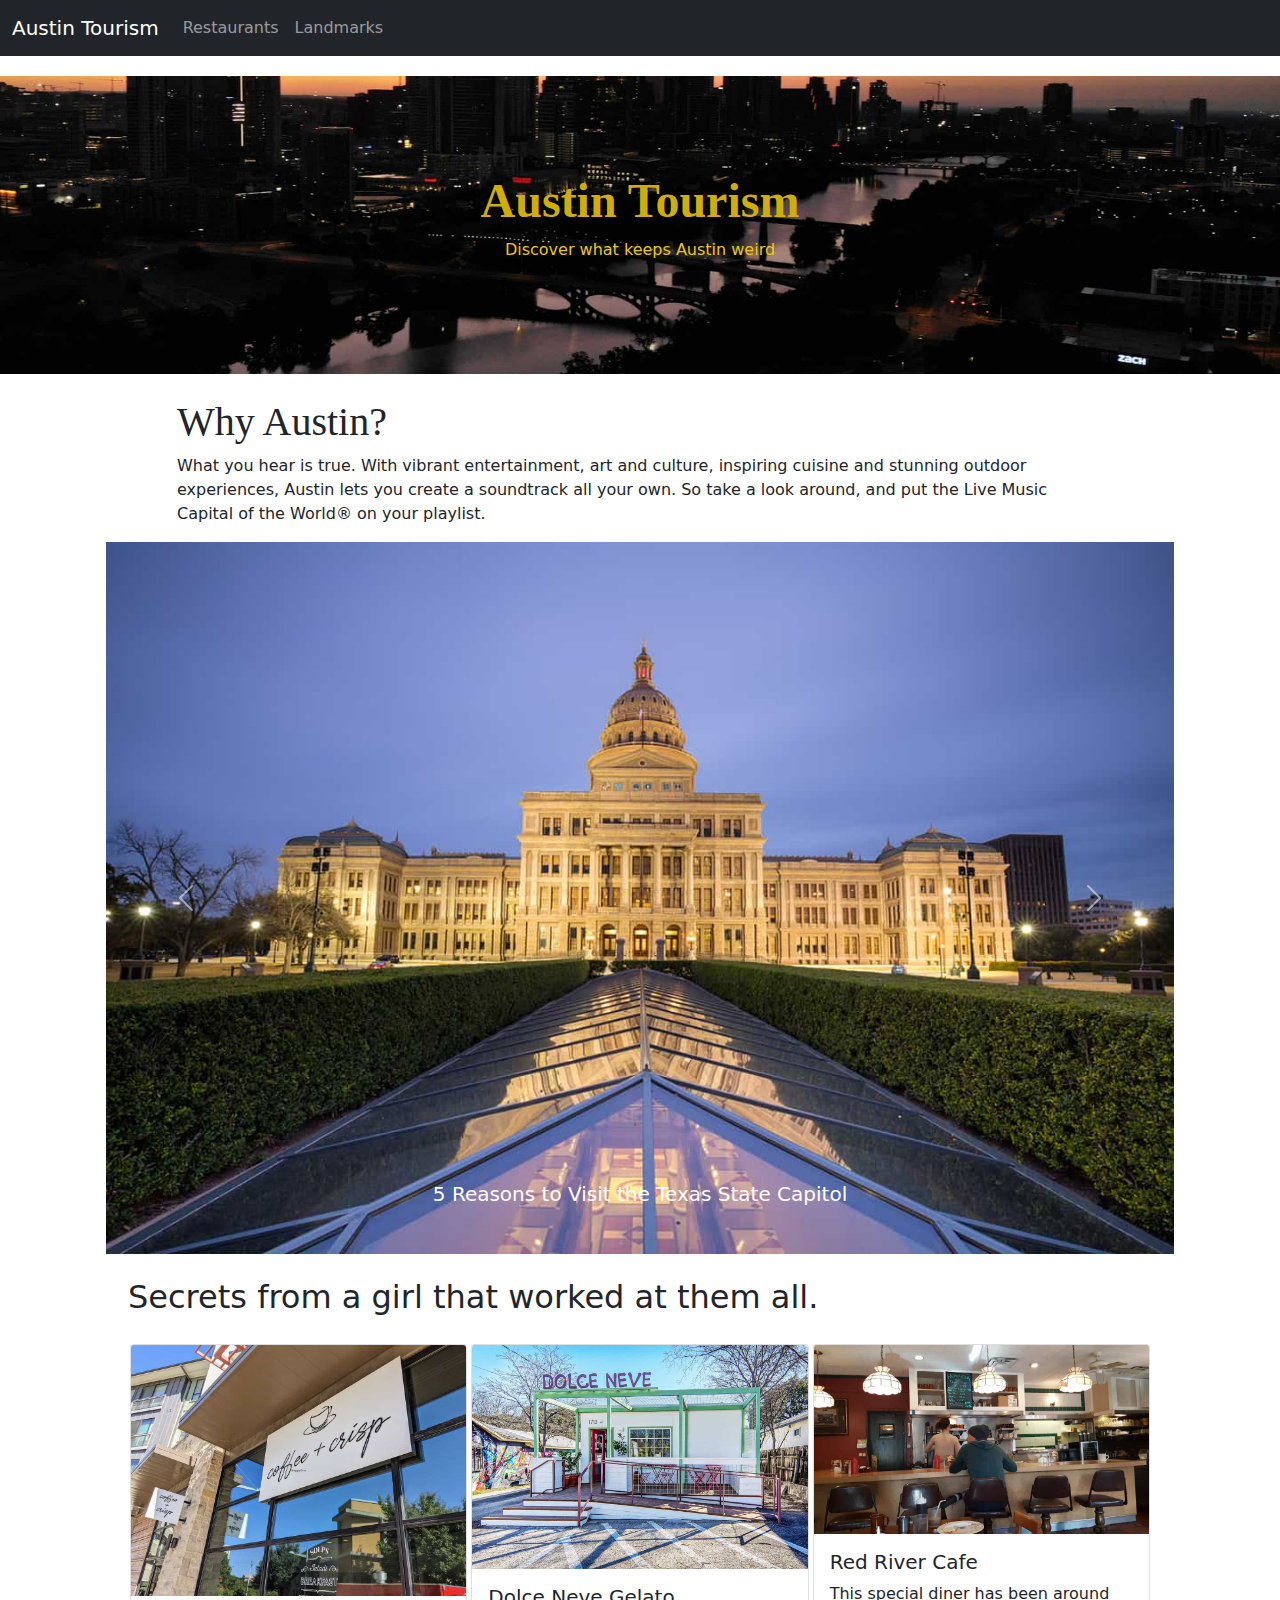
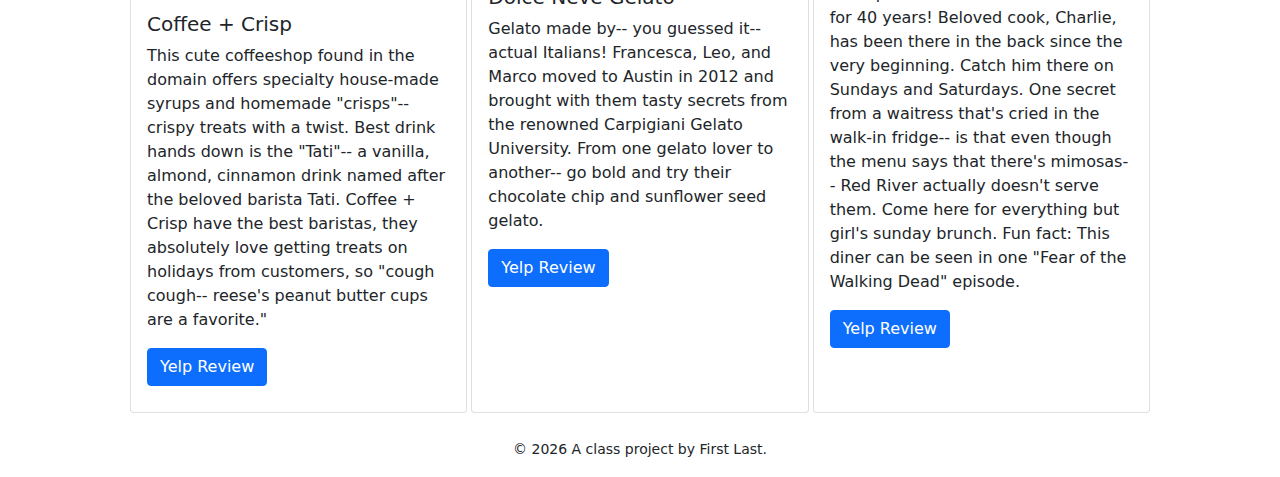
==== commit 912955d4: "final commit" ====
--- a/docs/index.html
+++ b/docs/index.html
@@ -30,6 +30,7 @@
     </div>
   </div>
 </nav>
+
     <div id="jumbo" class="p-5 mb-4 bg-war">
   <div class="container-fluid py-5 text-center">
     <h1 class="display-5 fw-bold" style= "color: rgb(209, 173, 12)" <link href="https://fonts.googleapis.com/css2?family=Alegreya:ital@1&display=swap" rel="stylesheet">
@@ -47,9 +48,11 @@
   <p>What you hear is true. With vibrant entertainment, art and culture, inspiring cuisine and stunning outdoor experiences, Austin lets you create a soundtrack all your own. So take a look around, and put the Live Music Capital of the World® on your playlist.</p>
 </div>
 
+
+
 <!--I have no idea what's wrong with this carousel, I've figured out that the images are sized width: 1200px; height:800px. At first I made a carousel njk but then was like why can't i just put the code directly in the index bc it will only be on the index.. -->
 <brk>
-<div class="container w-1200" >
+<div class="container w-1200" class="padding:30px" >
   <div id="carouselExampleCaptions" class="carousel slide" data-bs-ride="carousel">
     <div class="carousel-indicators">
       <button type="button" data-bs-target="#carouselExampleCaptions" data-bs-slide-to="0" class="active" aria-current="true" aria-label="Slide 1"></button>
@@ -59,35 +62,51 @@
     <div class="carousel-inner">
      
       <div class="carousel-item  active ">
+       <a href="blog/texas-state-capitol.html">
         <img src="img/landmarks/texas-state-capitol.jpg" class="d-block w-100" alt="...">
+      </a>
         <div class="carousel-caption d-none d-md-block">
           <h5>5 Reasons to Visit the Texas State Capitol</h5>
         </div>
       </div>
+      
+      
  
       <div class="carousel-item ">
+       <a href="blog/mount-bonnell.html">
         <img src="img/landmarks/mount-bonnell.jpg" class="d-block w-100" alt="...">
+      </a>
         <div class="carousel-caption d-none d-md-block">
           <h5>Mount Bonnell for Beginners</h5>
         </div>
       </div>
+      
+      
  
       <div class="carousel-item ">
+       <a href="blog/lady-bird-lake.html">
         <img src="img/landmarks/lady-bird-lake.jpg" class="d-block w-100" alt="...">
+      </a>
         <div class="carousel-caption d-none d-md-block">
           <h5>Your Guide to Paddling Lady Bird Lake</h5>
         </div>
       </div>
+      
+      
  
       <div class="carousel-item ">
+       <a href="blog/univ-of-tx.html">
         <img src="img/landmarks/univ-of-tx.jpg" class="d-block w-100" alt="...">
+      </a>
         <div class="carousel-caption d-none d-md-block">
           <h5>Visit the University of Texas at Austin</h5>
         </div>
       </div>
+      
+      
   
 
-      </div>
+  
     <button class="carousel-control-prev" type="button" data-bs-target="#carouselExampleCaptions" data-bs-slide="prev">
       <span class="carousel-control-prev-icon" aria-hidden="true"></span>
       <span class="visually-hidden">Previous</span>
@@ -96,9 +115,15 @@
       <span class="carousel-control-next-icon" aria-hidden="true"></span>
       <span class="visually-hidden">Next</span>
     </button>
-  </div>
+   </div>
+   
+   
+   
+
+  
+  
        
-    <div class="row">
+   <!-- <div class="row">
        <div class="col-md-8 offset-2">
        
         <div>
@@ -119,7 +144,42 @@
         
       <div>
     <div>
+-->
 
+<div class ="container" class="padding:25x">
+    <h2 class="row row-cols-1 row-cols-md-3 g-1  my-4"> Secrets from a girl that worked at them all. </h2>
+    <div class="row row-cols-1 row-cols-md-3 g-1  my-4">
+    <div class="col">
+      <div class="card h-100">
+        <img src="img/restaurants/coffeeandcrisp.jpg" class="card-img-top" alt="job">
+        <div class="card-body">
+          <h5 class="card-title">Coffee + Crisp</h5>
+          <p class="card-text">This cute coffeeshop found in the domain offers specialty house-made syrups and homemade "crisps"-- crispy treats with a twist. Best drink hands down is the "Tati"-- a vanilla, almond, cinnamon drink named after the beloved barista Tati. Coffee + Crisp have the best baristas, they absolutely love getting treats on holidays from customers, so "cough cough-- reese's peanut butter cups are a favorite."</p>
+           <a href="https://www.yelp.com/biz/coffee-crisp-cafe-austin" target="_blank" class="btn btn-primary">Yelp Review</a>
+        </div>
+      </div>
+    </div>
+    <div class="col">
+      <div class="card h-100">
+        <img src="img/restaurants/dolce-neve.jpg" class="card-img-top" alt="job">
+        <div class="card-body">
+          <h5 class="card-title">Dolce Neve Gelato</h5>
+          <p class="card-text">Gelato made by-- you guessed it-- actual Italians! Francesca, Leo, and Marco moved to Austin in 2012 and brought with them tasty secrets from the renowned Carpigiani Gelato University. From one gelato lover to another-- go bold and try their chocolate chip and sunflower seed gelato. </p>
+          <a href="https://www.yelp.com/biz/dolce-neve-austin" target="_blank" class="btn btn-primary">Yelp Review</a>
+        </div>
+      </div>
+    </div>
+    <div class="col">
+      <div class="card h-100">
+        <img src="img/restaurants/red-river.jpg" class="card-img-top" alt="job">
+        <div class="card-body">
+          <h5 class="card-title">Red River Cafe</h5>
+          <p class="card-text">This special diner has been around for 40 years! Beloved cook, Charlie, has been there in the back since the very beginning. Catch him there on Sundays and Saturdays. One secret from a waitress that's cried in the walk-in fridge-- is that even though the menu says that there's mimosas-- Red River actually doesn't serve them. Come here for everything but girl's sunday brunch. Fun fact: This diner can be seen in one "Fear of the Walking Dead" episode. </p>
+          <a href="https://www.yelp.com/biz/red-river-cafe-austin" target="_blank" class="btn btn-primary">Yelp Review</a>
+        </div>
+      </div>
+    </div>
+  </div>
 
 
 
